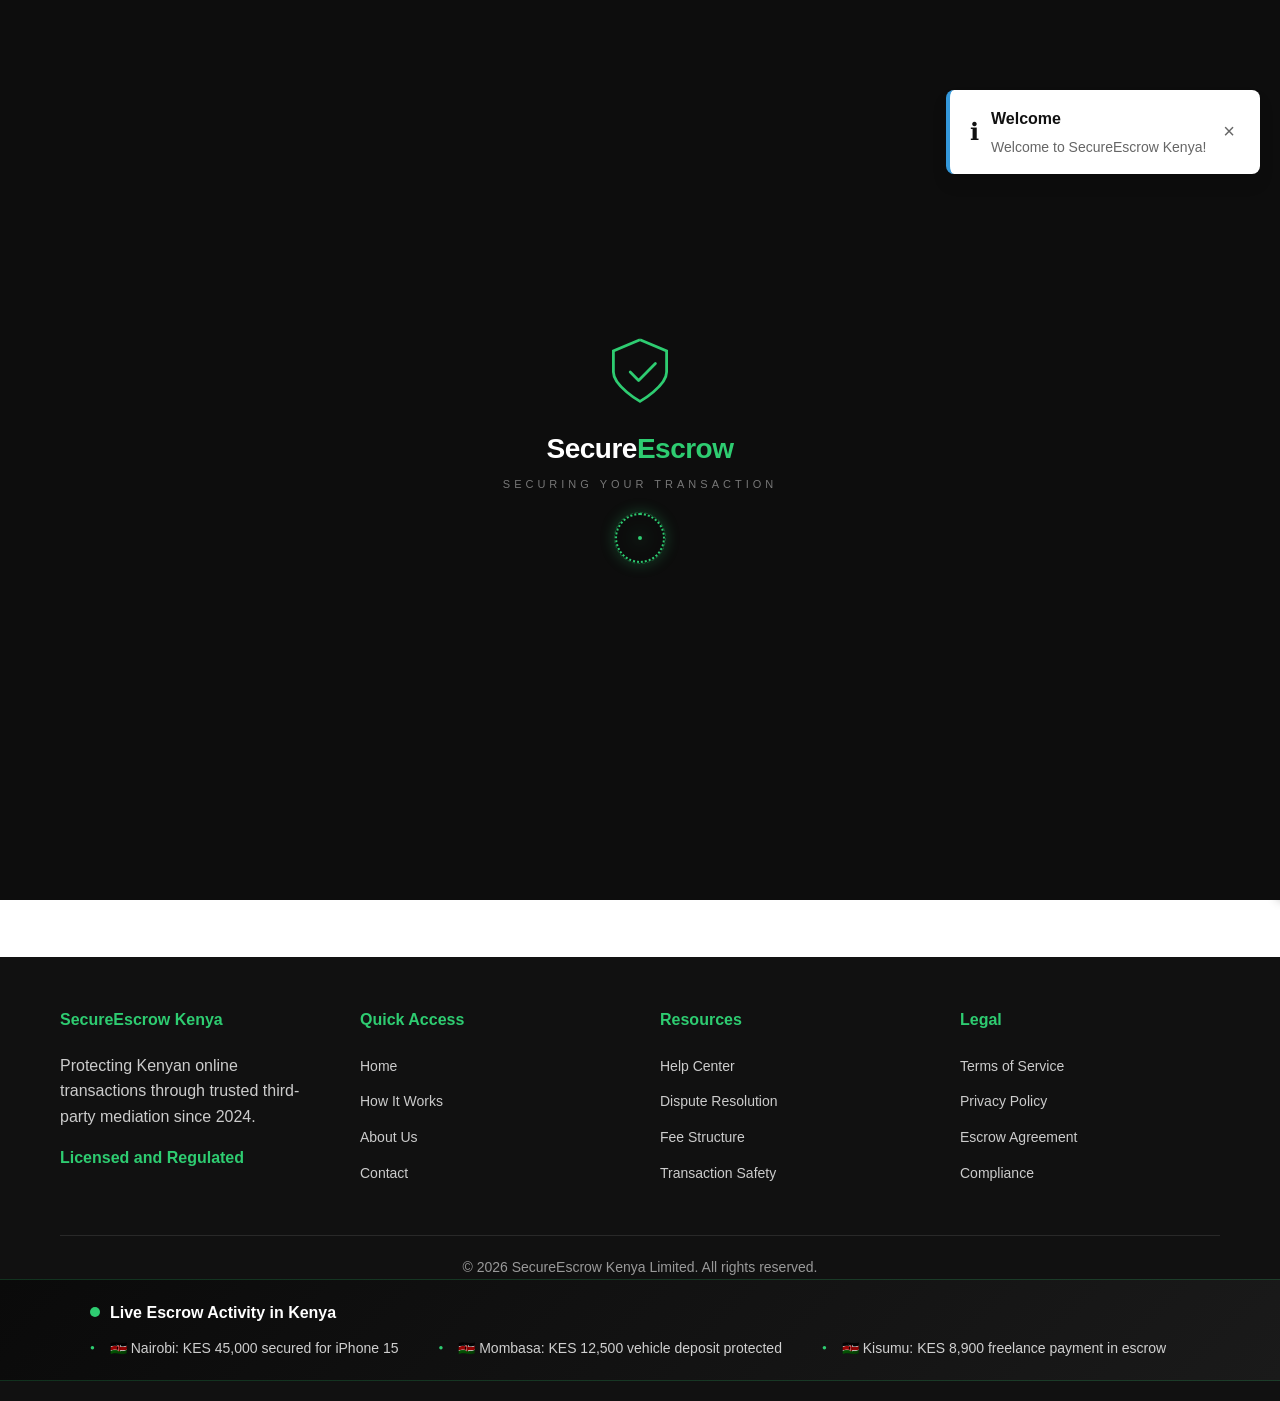
==== about.html @ 5fb1b60a "Add files via upload update the entire site" ====
<!DOCTYPE html>
<html lang="en">

<head>
    <meta charset="UTF-8">
    <meta name="viewport" content="width=device-width, initial-scale=1.0">
    <title>About Us - SecureEscrow Kenya</title>
    <link rel="stylesheet" href="style.css">
</head>



<body>





    <!-- Shield Loader with Glowing Dotted Circle -->
    <div class="page-loader" id="pageLoader">
        <div class="loader-content">
            <div class="loader-shield">
                <svg viewBox="0 0 50 50" xmlns="http://www.w3.org/2000/svg">
                    <path class="shield-outline" d="M25 2L6 10v15c0 10 19 21 19 21s19-11 19-21V10L25 2z" fill="none"
                        stroke="#2ecc71" stroke-width="2" />
                    <path class="shield-check" d="M18 25l6 6l12-12" fill="none" stroke="#2ecc71" stroke-width="2"
                        stroke-linecap="round" stroke-linejoin="round" />
                </svg>
            </div>
            <div class="loader-text">
                <span class="loader-brand">Secure<span>Escrow</span></span>
                <span class="loader-tagline">Securing Your Transaction</span>
            </div>
            <!-- Glowing Dotted Circle Spinner -->
            <div class="loader-dotted-spinner">
                <div class="dotted-circle"></div>
            </div>
        </div>
    </div>








    


    <div class="app-wrapper">


        <header class="site-header">
            <div class="header-container">
                <div class="header-brand">
                    <a href="index.html" class="brand-link">
                        <span class="brand-text">Secure<span class="brand-accent">Escrow</span> Kenya</span>
                    </a>
                </div>
        
                <!-- Mobile Menu Toggle (Hamburger/X) -->
                <div class="mobile-menu-toggle" id="menuToggle">
                    <span class="toggle-bar"></span>
                    <span class="toggle-bar"></span>
                    <span class="toggle-bar"></span>
                </div>
        
                <!-- Overlay Background -->
                <div class="sidebar-overlay" id="sidebarOverlay"></div>
        
                <!-- Mobile Sidebar -->
                <nav class="mobile-sidebar" id="mobileSidebar">
                    <ul class="sidebar-nav">
                        <li class="nav-item"><a href="index.html" class="nav-link">Home</a></li>
                        <li class="nav-item"><a href="how.html" class="nav-link">How It Works</a></li>
                        <li class="nav-item"><a href="about.html" class="nav-link">About Us</a></li>
                        <li class="nav-item"><a href="contact.html" class="nav-link">Contact</a></li>
                        <li class="nav-item nav-item-cta"><a href="index.html#start-escrow" class="nav-button">Start
                                Transaction</a></li>
                    </ul>
                </nav>
        
                <!-- Desktop Navigation -->
                <nav class="primary-nav">
                    <ul class="nav-list">
                        <li class="nav-item"><a href="index.html" class="nav-link">Home</a></li>
                        <li class="nav-item"><a href="how.html" class="nav-link">How It Works</a></li>
                        <li class="nav-item"><a href="about.html" class="nav-link">About Us</a></li>
                        <li class="nav-item"><a href="contact.html" class="nav-link">Contact</a></li>
                        <li class="nav-item nav-item-cta"><a href="index.html#start-escrow" class="nav-button">Start
                                Transaction</a></li>
                    </ul>
                </nav>
            </div>
        </header>







        <!-- Trust Indicators - Authentic Design -->
        <div class="trust-strip">
            <div class="container">
                <div class="trust-strip-inner">
                    <div class="trust-metric">
                        <div class="metric-icon">
                            <svg width="20" height="20" viewBox="0 0 24 24" fill="none" stroke="currentColor" stroke-width="2">
                                <rect x="3" y="11" width="18" height="11" rx="2" ry="2"></rect>
                                <path d="M7 11V7a5 5 0 0 1 10 0v4"></path>
                            </svg>
                        </div>
                        <div class="metric-text">
                            <span class="metric-main">Funds Held in Trust</span>
                            <span class="metric-sub">Integrated with M-PESA</span>
                        </div>
                    </div>
        
                    <div class="trust-divider"></div>
        
                    <div class="trust-metric">
                        <div class="metric-icon">
                            <svg width="20" height="20" viewBox="0 0 24 24" fill="none" stroke="currentColor" stroke-width="2">
                                <path d="M12 22s8-4 8-10V5l-8-3-8 3v7c0 6 8 10 8 10z"></path>
                            </svg>
                        </div>
                        <div class="metric-text">
                            <span class="metric-main">Buyer & Seller Protection</span>
                            <span class="metric-sub">Dispute Resolution Included</span>
                        </div>
                    </div>
        
                    <div class="trust-divider"></div>
        
                    <div class="trust-metric">
                        <div class="metric-icon">
                            <svg width="20" height="20" viewBox="0 0 24 24" fill="none" stroke="currentColor" stroke-width="2">
                                <circle cx="12" cy="12" r="10"></circle>
                                <polyline points="12 6 12 12 16 14"></polyline>
                            </svg>
                        </div>
                        <div class="metric-text">
                            <span class="metric-main">Release Within 24 Hours</span>
                            <span class="metric-sub">After Delivery Confirmation</span>
                        </div>
                    </div>
                </div>
            </div>
        </div>






 




       





 

  

        <!-- Main Content -->
        <main class="page-content">
            <section class="page-section">
                <div class="container">
                    <div class="about-grid">
                        <div class="about-content">
                            <h1 class="page-title">About SecureEscrow Kenya</h1>
                            <p class="about-intro">
                                Founded in 2024, SecureEscrow Kenya addresses the trust deficit in online
                                transactions across the country. We provide a neutral, regulated platform
                                that protects both buyers and sellers.
                            </p>

                            <h3 class="about-subheading">Our Purpose</h3>
                            <p class="about-text">
                                The growth of e-commerce and online classifieds in Kenya has created new
                                opportunities but also new risks. We exist to eliminate the uncertainty
                                in transactions between strangers, ensuring that funds are only released
                                when both parties fulfill their obligations.
                            </p>

                            <h3 class="about-subheading">Regulatory Compliance</h3>
                            <p class="about-text">
                                SecureEscrow Kenya operates in full compliance with Kenyan financial
                                regulations. All client funds are maintained in segregated trust accounts
                                with licensed commercial banks, completely separate from our operating accounts.
                            </p>

                            <div class="about-features">
                                <div class="feature-item">
                                    <h4>Licensed Operation</h4>
                                    <p>Registered and regulated under Kenyan commercial law</p>
                                </div>
                                <div class="feature-item">
                                    <h4>Bank Partnerships</h4>
                                    <p>Trust accounts held with major Kenyan financial institutions</p>
                                </div>
                                <div class="feature-item">
                                    <h4>M-PESA Integration</h4>
                                    <p>Official Safaricom partner for mobile money transactions</p>
                                </div>
                                <div class="feature-item">
                                    <h4>Continuous Support</h4>
                                    <p>Local customer service team available daily</p>
                                </div>
                            </div>
                        </div>

                        <div class="about-stats">
                            <div class="stat-card">
                                <div class="stat-value">15,000+</div>
                                <div class="stat-label">Protected Users</div>
                            </div>
                            <div class="stat-card">
                                <div class="stat-value">KES 50M+</div>
                                <div class="stat-label">Secured Volume</div>
                            </div>
                            <div class="stat-card">
                                <div class="stat-value">98%</div>
                                <div class="stat-label">Resolution Rate</div>
                            </div>
                            <div class="stat-card">
                                <div class="stat-value">24h</div>
                                <div class="stat-label">Average Release</div>
                            </div>
                        </div>
                    </div>
                </div>
            </section>
        </main>

        <!-- Footer -->
        <footer class="site-footer">
            <div class="footer-container">
                <div class="footer-grid">
                    <div class="footer-column">
                        <h4 class="footer-heading">SecureEscrow Kenya</h4>
                        <p class="footer-text">Protecting Kenyan online transactions through trusted third-party
                            mediation since 2024.</p>
                        <p class="footer-badge">Licensed and Regulated</p>
                    </div>

                    <div class="footer-column">
                        <h4 class="footer-heading">Quick Access</h4>
                        <ul class="footer-links">
                            <li><a href="index.html">Home</a></li>
                            <li><a href="how.html">How It Works</a></li>
                            <li><a href="about.html">About Us</a></li>
                            <li><a href="contact.html">Contact</a></li>
                        </ul>
                    </div>

                    <div class="footer-column">
                        <h4 class="footer-heading">Resources</h4>
                        <ul class="footer-links">
                            <li><a href="#">Help Center</a></li>
                            <li><a href="#">Dispute Resolution</a></li>
                            <li><a href="#">Fee Structure</a></li>
                            <li><a href="#">Transaction Safety</a></li>
                        </ul>
                    </div>



                    <div class="footer-column">
                          <h4 class="footer-heading">Legal</h4>
                          <ul class="footer-links">
                             <li><a href="terms-of-service.html">Terms of Service</a></li>
                             <li><a href="privacy-policy.html">Privacy Policy</a></li>
                             <li><a href="escrow-agreement.html">Escrow Agreement</a></li>
                             <li><a href="compliance.html">Compliance</a></li>
                         </ul>
                    </div>

   
                    
                </div>

                <div class="footer-bottom">
                    <p>&copy; 2026 SecureEscrow Kenya Limited. All rights reserved.</p>
                </div>
            </div>


            <!-- Live Activity Ticker -->
            <div class="live-activity">
                <div class="container">
                    <div class="activity-header">
                        <span class="pulse-dot"></span>
                        <span>Live Escrow Activity in Kenya</span>
                    </div>
                    <div class="ticker-wrapper">
                        <div class="ticker-content" id="activityTicker">
                            <span class="ticker-item">🇰🇪 Nairobi: KES 45,000 secured for iPhone 15</span>
                            <span class="ticker-item">🇰🇪 Mombasa: KES 12,500 vehicle deposit protected</span>
                            <span class="ticker-item">🇰🇪 Kisumu: KES 8,900 freelance payment in escrow</span>
                            <span class="ticker-item">🇰🇪 Nakuru: KES 185,000 land purchase secured</span>
                            <span class="ticker-item">🇰🇪 Eldoret: KES 32,000 laptop transaction protected</span>
                            <span class="ticker-item">🇰🇪 Nairobi: KES 45,000 secured for iPhone 15</span>
                            <span class="ticker-item">🇰🇪 Mombasa: KES 12,500 vehicle deposit protected</span>
                            <span class="ticker-item">🇰🇪 Kisumu: KES 8,900 freelance payment in escrow</span>
                            <span class="ticker-item">🇰🇪 Nakuru: KES 185,000 land purchase secured</span>
                            <span class="ticker-item">🇰🇪 Eldoret: KES 32,000 laptop transaction protected</span>
                        </div>
                    </div>
                </div>
            </div>


        </footer>
    </div>

    <script src="script.js"></script>

</body>

</html>
---- style.css ----
/* ===== RESET AND BASE STYLES ===== */
* {
    margin: 0;
    padding: 0;
    box-sizing: border-box;
}

:root {
    --color-primary: #2ecc71;
    --color-primary-dark: #27ae60;
    --color-black: #111111;
    --color-gray-dark: #333333;
    --color-gray: #666666;
    --color-gray-light: #f5f5f5;
    --color-white: #ffffff;
    --color-border: #e0e0e0;
    --shadow-sm: 0 2px 4px rgba(0, 0, 0, 0.05);
    --shadow-md: 0 4px 6px rgba(0, 0, 0, 0.07);
    --shadow-lg: 0 10px 15px rgba(0, 0, 0, 0.1);
    --font-primary: -apple-system, BlinkMacSystemFont, 'Segoe UI', Roboto, 'Helvetica Neue', Arial, sans-serif;
}

body {
    font-family: var(--font-primary);
    color: var(--color-black);
    line-height: 1.6;
    background: var(--color-white);
}

.app-wrapper {
    min-height: 100vh;
    display: flex;
    flex-direction: column;
}

.container {
    max-width: 1200px;
    margin: 0 auto;
    padding: 0 20px;
}

/* ===== HEADER NAVIGATION ===== */
.site-header {
    background: var(--color-black);
    color: var(--color-white);
    position: sticky;
    top: 0;
    z-index: 100;
    box-shadow: var(--shadow-md);
}

.header-container {
    max-width: 1200px;
    margin: 0 auto;
    padding: 0 20px;
    display: flex;
    justify-content: space-between;
    align-items: center;
    min-height: 70px;
}

.brand-link {
    display: flex;
    align-items: center;
    gap: 8px;
    text-decoration: none;
    color: var(--color-white);
}

.brand-text {
    font-size: 24px;
    font-weight: 600;
    letter-spacing: -0.5px;
}

.brand-accent {
    color: var(--color-primary);
}







/* ===== MOBILE SIDEBAR NAVIGATION ===== */
.mobile-menu-toggle {
    display: none;
    flex-direction: column;
    justify-content: space-around;
    width: 30px;
    height: 24px;
    cursor: pointer;
    z-index: 1001;
    position: relative;
}

.toggle-bar {
    display: block;
    width: 100%;
    height: 2px;
    background: #ffffff;
    transition: all 0.3s ease;
}

/* Transform hamburger to X when sidebar is open */
body.sidebar-open .mobile-menu-toggle .toggle-bar:nth-child(1) {
    transform: rotate(45deg) translate(5px, 6px);
}

body.sidebar-open .mobile-menu-toggle .toggle-bar:nth-child(2) {
    opacity: 0;
}

body.sidebar-open .mobile-menu-toggle .toggle-bar:nth-child(3) {
    transform: rotate(-45deg) translate(5px, -6px);
}

.sidebar-overlay {
    position: fixed;
    top: 0;
    left: 0;
    width: 100%;
    height: 100%;
    background: rgba(0, 0, 0, 0.5);
    z-index: 998;
    opacity: 0;
    visibility: hidden;
    transition: all 0.3s ease;
}

.sidebar-overlay.active {
    opacity: 1;
    visibility: visible;
}

.mobile-sidebar {
    position: fixed;
    top: 0;
    right: -280px;
    width: 280px;
    height: 100vh;
    background: #111111;
    z-index: 999;
    transition: right 0.3s ease;
    box-shadow: -2px 0 10px rgba(0, 0, 0, 0.3);
    overflow-y: auto;
}

.mobile-sidebar.active {
    right: 0;
}

/* NO X inside sidebar - removed sidebar-header completely */
.sidebar-nav {
    list-style: none;
    padding: 60px 0 20px;
    margin: 0;
}

.sidebar-nav .nav-item {
    width: 100%;
}

.sidebar-nav .nav-link {
    display: block;
    padding: 16px 24px;
    color: #ffffff;
    text-decoration: none;
    border-bottom: 1px solid rgba(255, 255, 255, 0.05);
    font-size: 16px;
}

.sidebar-nav .nav-link:hover {
    background: rgba(46, 204, 113, 0.1);
}

.sidebar-nav .nav-link.active {
    background: #2ecc71;
    color: #111111;
}

.sidebar-nav .nav-item-cta {
    margin-top: 20px;
    padding: 0 16px;
}

.sidebar-nav .nav-button {
    display: block;
    text-align: center;
    width: 100%;
    background: #2ecc71;
    color: #111111;
    padding: 14px 24px;
    border-radius: 6px;
    text-decoration: none;
    font-weight: 600;
}

/* Desktop Navigation */
.primary-nav {
    display: flex;
}

.nav-list {
    display: flex;
    list-style: none;
    gap: 8px;
    align-items: center;
}

.nav-link {
    color: #ffffff;
    text-decoration: none;
    padding: 10px 16px;
    font-weight: 500;
    transition: all 0.2s ease;
    border-radius: 6px;
    font-size: 15px;
}

.nav-link:hover {
    background: rgba(46, 204, 113, 0.15);
}

.nav-link.active {
    background: #2ecc71;
    color: #111111;
    font-weight: 600;
}

.nav-button {
    background: #2ecc71;
    color: #111111;
    text-decoration: none;
    padding: 12px 24px;
    border-radius: 6px;
    font-weight: 600;
    font-size: 15px;
    transition: all 0.2s ease;
    display: inline-block;
}

.nav-button:hover {
    background: #27ae60;
    transform: translateY(-1px);
}

@media (max-width: 768px) {
    .mobile-menu-toggle {
        display: flex;
    }

    .primary-nav {
        display: none;
    }
}





/* ===== PAGE CONTENT ===== */
.page-content {
    flex: 1;
}

/* ===== HERO SECTION ===== */
.hero-section {
    background: linear-gradient(135deg, var(--color-black) 0%, #1a1a1a 100%);
    color: var(--color-white);
    padding: 60px 0;
    position: relative;
    overflow: hidden;
}

.hero-section::before {
    content: '';
    position: absolute;
    top: 0;
    right: 0;
    width: 50%;
    height: 100%;
    background: radial-gradient(circle at center, rgba(46, 204, 113, 0.08) 0%, transparent 70%);
}

.hero-grid {
    display: grid;
    grid-template-columns: 1fr 1fr;
    gap: 50px;
    align-items: center;
    position: relative;
    z-index: 1;
}

.hero-title {
    font-size: 44px;
    line-height: 1.2;
    margin-bottom: 20px;
    font-weight: 700;
}

.hero-highlight {
    color: var(--color-primary);
    display: block;
}

.hero-description {
    font-size: 18px;
    opacity: 0.9;
    margin-bottom: 30px;
    max-width: 500px;
}

.hero-actions {
    display: flex;
    gap: 15px;
    margin-bottom: 40px;
}

.hero-metrics {
    display: flex;
    gap: 40px;
}

.metric-item {
    display: flex;
    flex-direction: column;
}

.metric-value {
    font-size: 28px;
    font-weight: 700;
    color: var(--color-primary);
}

.metric-label {
    font-size: 14px;
    opacity: 0.8;
}

/* ===== BUTTONS ===== */
.btn {
    padding: 14px 28px;
    border-radius: 6px;
    font-weight: 600;
    font-size: 16px;
    text-decoration: none;
    display: inline-block;
    transition: all 0.2s ease;
    border: none;
    cursor: pointer;
    text-align: center;
}

.btn-primary {
    background: var(--color-primary);
    color: var(--color-black);
}

.btn-primary:hover {
    background: var(--color-primary-dark);
    transform: translateY(-1px);
    box-shadow: 0 6px 12px rgba(46, 204, 113, 0.2);
}

.btn-outline {
    background: transparent;
    color: var(--color-white);
    border: 2px solid var(--color-primary);
}

.btn-outline:hover {
    background: var(--color-primary);
    color: var(--color-black);
}

.btn-large {
    padding: 16px 32px;
    font-size: 16px;
}

.btn-full {
    width: 100%;
}

/* ===== FORMS ===== */
.escrow-form-card {
    background: var(--color-white);
    border-radius: 12px;
    padding: 30px;
    box-shadow: var(--shadow-lg);
    border: 1px solid var(--color-border);
}

.form-title {
    color: var(--color-black);
    margin-bottom: 24px;
    font-size: 22px;
    font-weight: 600;
}

.escrow-form,
.contact-form {
    display: flex;
    flex-direction: column;
    gap: 18px;
}

.form-field {
    display: flex;
    flex-direction: column;
    gap: 6px;
}

.form-label {
    font-weight: 600;
    color: var(--color-gray-dark);
    font-size: 14px;
}

.form-input,
.form-select,
.form-textarea {
    padding: 12px 14px;
    border: 2px solid var(--color-border);
    border-radius: 6px;
    font-size: 15px;
    transition: border-color 0.2s;
    font-family: var(--font-primary);
}

.form-input:focus,
.form-select:focus,
.form-textarea:focus {
    outline: none;
    border-color: var(--color-primary);
}

.form-row {
    display: grid;
    grid-template-columns: 1fr 1fr;
    gap: 15px;
}

.fee-display {
    background: var(--color-gray-light);
    padding: 18px;
    border-radius: 8px;
    margin: 10px 0;
}

.fee-row {
    display: flex;
    justify-content: space-between;
    padding: 6px 0;
    color: var(--color-gray-dark);
}

.fee-total {
    font-weight: 700;
    color: var(--color-black);
    border-top: 2px solid var(--color-border);
    margin-top: 8px;
    padding-top: 12px;
    font-size: 18px;
}

.form-disclaimer,
.form-note {
    text-align: center;
    font-size: 13px;
    color: var(--color-gray);
    margin-top: 10px;
}

/* ===== TRUST SECTION ===== */
.trust-section {
    padding: 80px 0;
    background: var(--color-gray-light);
}

.section-header {
    text-align: center;
    margin-bottom: 50px;
}

.section-title {
    font-size: 36px;
    color: var(--color-black);
    margin-bottom: 15px;
    font-weight: 700;
}

.section-subtitle {
    font-size: 18px;
    color: var(--color-gray);
}

.trust-grid {
    display: grid;
    grid-template-columns: repeat(auto-fit, minmax(250px, 1fr));
    gap: 30px;
}

.trust-card {
    background: var(--color-white);
    padding: 30px;
    border-radius: 10px;
    border: 1px solid var(--color-border);
    transition: transform 0.2s, box-shadow 0.2s;
}

.trust-card:hover {
    transform: translateY(-3px);
    box-shadow: var(--shadow-md);
    border-color: var(--color-primary);
}

.trust-icon {
    margin-bottom: 20px;
}

.trust-title {
    color: var(--color-black);
    margin-bottom: 12px;
    font-size: 20px;
}

.trust-description {
    color: var(--color-gray);
    line-height: 1.6;
}

/* ===== PAGE SECTIONS ===== */
.page-section {
    padding: 60px 0;
}

.page-title {
    font-size: 40px;
    color: var(--color-black);
    margin-bottom: 15px;
    font-weight: 700;
}

.page-subtitle {
    font-size: 18px;
    color: var(--color-gray);
    max-width: 600px;
    margin: 0 auto;
}

/* ===== PROCESS FLOW ===== */
.process-flow {
    max-width: 800px;
    margin: 50px auto 0;
}

.process-step {
    display: flex;
    gap: 30px;
    margin-bottom: 40px;
}

.step-marker {
    width: 60px;
    height: 60px;
    background: var(--color-primary);
    color: var(--color-black);
    border-radius: 50%;
    display: flex;
    align-items: center;
    justify-content: center;
    font-size: 22px;
    font-weight: 700;
    flex-shrink: 0;
}

.step-title {
    color: var(--color-black);
    margin-bottom: 10px;
    font-size: 22px;
}

.step-description {
    color: var(--color-gray);
    margin-bottom: 15px;
}

.step-details {
    list-style: none;
}

.step-details li {
    color: var(--color-gray-dark);
    padding: 5px 0;
    padding-left: 20px;
    position: relative;
}

.step-details li::before {
    content: '';
    position: absolute;
    left: 0;
    top: 12px;
    width: 6px;
    height: 6px;
    background: var(--color-primary);
    border-radius: 50%;
}

.process-cta {
    text-align: center;
    margin-top: 50px;
    padding: 40px;
    background: var(--color-gray-light);
    border-radius: 10px;
}

.cta-title {
    font-size: 24px;
    color: var(--color-black);
    margin-bottom: 10px;
}

.cta-description {
    color: var(--color-gray);
    margin-bottom: 25px;
}

/* ===== ABOUT PAGE ===== */
.about-grid {
    display: grid;
    grid-template-columns: 1.5fr 1fr;
    gap: 50px;
}

.about-intro {
    font-size: 18px;
    color: var(--color-gray-dark);
    margin-bottom: 30px;
}

.about-subheading {
    color: var(--color-black);
    margin: 25px 0 15px;
    font-size: 20px;
}

.about-text {
    color: var(--color-gray);
    margin-bottom: 15px;
}

.about-features {
    display: grid;
    grid-template-columns: 1fr 1fr;
    gap: 20px;
    margin-top: 30px;
}

.feature-item h4 {
    color: var(--color-black);
    margin-bottom: 5px;
}

.feature-item p {
    color: var(--color-gray);
    font-size: 14px;
}

.about-stats {
    display: grid;
    grid-template-columns: 1fr 1fr;
    gap: 20px;
}

.stat-card {
    background: var(--color-gray-light);
    padding: 30px;
    border-radius: 10px;
    text-align: center;
}

.stat-value {
    font-size: 36px;
    font-weight: 700;
    color: var(--color-primary);
    margin-bottom: 5px;
}

.stat-label {
    color: var(--color-gray-dark);
    font-weight: 500;
}

/* ===== CONTACT PAGE ===== */
.contact-grid {
    display: grid;
    grid-template-columns: 1fr 1.2fr;
    gap: 50px;
}

.contact-info-panel {
    background: var(--color-black);
    color: var(--color-white);
    padding: 40px;
    border-radius: 12px;
}

.contact-heading {
    color: var(--color-primary);
    margin-bottom: 30px;
    font-size: 22px;
}

.contact-method {
    margin-bottom: 30px;
}

.method-title {
    color: var(--color-primary);
    margin-bottom: 8px;
    font-size: 16px;
}

.method-detail {
    opacity: 0.9;
    line-height: 1.8;
}

.contact-form-panel {
    background: var(--color-white);
    padding: 40px;
    border-radius: 12px;
    border: 1px solid var(--color-border);
    box-shadow: var(--shadow-sm);
}

.form-heading {
    color: var(--color-black);
    margin-bottom: 25px;
    font-size: 22px;
}

/* ===== FOOTER ===== */
.site-footer {
    background: var(--color-black);
    color: var(--color-white);
    padding: 50px 0 20px;
    margin-top: auto;
}

.footer-container {
    max-width: 1200px;
    margin: 0 auto;
    padding: 0 20px;
}

.footer-grid {
    display: grid;
    grid-template-columns: repeat(auto-fit, minmax(220px, 1fr));
    gap: 40px;
    margin-bottom: 40px;
}

.footer-heading {
    color: var(--color-primary);
    margin-bottom: 20px;
    font-size: 16px;
    font-weight: 600;
}

.footer-text {
    color: #ccc;
    line-height: 1.6;
    margin-bottom: 15px;
}

.footer-badge {
    color: var(--color-primary);
    font-weight: 600;
}

.footer-links {
    list-style: none;
}

.footer-links li {
    margin-bottom: 10px;
}

.footer-links a {
    color: #ccc;
    text-decoration: none;
    transition: color 0.2s;
    font-size: 14px;
}

.footer-links a:hover {
    color: var(--color-primary);
}

.footer-bottom {
    text-align: center;
    padding-top: 20px;
    border-top: 1px solid rgba(255, 255, 255, 0.1);
    color: #999;
    font-size: 14px;
}



/* ===== DESKTOP NAVIGATION ===== */
.primary-nav {
    display: flex;
}

.nav-list {
    display: flex;
    list-style: none;
    gap: 8px;
    align-items: center;
}

.nav-link {
    color: #ffffff;
    text-decoration: none;
    padding: 10px 16px;
    font-weight: 500;
    transition: all 0.2s ease;
    border-radius: 6px;
    font-size: 15px;
}

.nav-link:hover {
    background: rgba(46, 204, 113, 0.15);
}

.nav-link.active {
    background: #2ecc71;
    color: #111111;
    font-weight: 600;
}

.nav-button {
    background: #2ecc71;
    color: #111111;
    text-decoration: none;
    padding: 12px 24px;
    border-radius: 6px;
    font-weight: 600;
    font-size: 15px;
    transition: all 0.2s ease;
    display: inline-block;
}

.nav-button:hover {
    background: #27ae60;
    transform: translateY(-1px);
}




/* ===== MOBILE SIDEBAR NAVIGATION ===== */
.mobile-menu-toggle {
    display: none;
    flex-direction: column;
    justify-content: space-around;
    width: 30px;
    height: 24px;
    cursor: pointer;
    z-index: 1001;
    position: relative;
}

.toggle-bar {
    display: block;
    width: 100%;
    height: 2px;
    background: #ffffff;
    transition: all 0.3s ease;
}

/* NO TRANSFORM - Keep as three lines always */

.sidebar-overlay {
    position: fixed;
    top: 0;
    left: 0;
    width: 100%;
    height: 100%;
    background: rgba(0, 0, 0, 0.5);
    z-index: 998;
    opacity: 0;
    visibility: hidden;
    transition: all 0.3s ease;
}

.sidebar-overlay.active {
    opacity: 1;
    visibility: visible;
}

.mobile-sidebar {
    position: fixed;
    top: 0;
    right: -280px;
    width: 280px;
    height: 100vh;
    background: #111111;
    z-index: 999;
    transition: right 0.3s ease;
    box-shadow: -2px 0 10px rgba(0, 0, 0, 0.3);
    overflow-y: auto;
}

.mobile-sidebar.active {
    right: 0;
}

.sidebar-header {
    display: flex;
    justify-content: space-between;
    align-items: center;
    padding: 20px;
    border-bottom: 1px solid rgba(255, 255, 255, 0.1);
}

.sidebar-title {
    color: #ffffff;
    font-size: 18px;
    font-weight: 600;
}

.sidebar-close {
    color: #ffffff;
    font-size: 32px;
    cursor: pointer;
    width: 44px;
    height: 44px;
    display: flex;
    align-items: center;
    justify-content: center;
    border-radius: 50%;
    transition: background 0.2s;
    line-height: 1;
    user-select: none;
    z-index: 1002;
}

.sidebar-close:hover {
    background: rgba(255, 255, 255, 0.1);
}

.sidebar-nav {
    list-style: none;
    padding: 20px 0;
    margin: 0;
}

.sidebar-nav .nav-item {
    width: 100%;
}

.sidebar-nav .nav-link {
    display: block;
    padding: 16px 24px;
    color: #ffffff;
    text-decoration: none;
    border-bottom: 1px solid rgba(255, 255, 255, 0.05);
    font-size: 16px;
}

.sidebar-nav .nav-link:hover {
    background: rgba(46, 204, 113, 0.1);
}

.sidebar-nav .nav-link.active {
    background: #2ecc71;
    color: #111111;
}

.sidebar-nav .nav-item-cta {
    margin-top: 20px;
    padding: 0 16px;
}

.sidebar-nav .nav-button {
    display: block;
    text-align: center;
    width: 100%;
    background: #2ecc71;
    color: #111111;
    padding: 14px 24px;
    border-radius: 6px;
    text-decoration: none;
    font-weight: 600;
}

/* Desktop Navigation */
.primary-nav {
    display: flex;
}

.nav-list {
    display: flex;
    list-style: none;
    gap: 8px;
    align-items: center;
}

.nav-link {
    color: #ffffff;
    text-decoration: none;
    padding: 10px 16px;
    font-weight: 500;
    transition: all 0.2s ease;
    border-radius: 6px;
    font-size: 15px;
}

.nav-link:hover {
    background: rgba(46, 204, 113, 0.15);
}

.nav-link.active {
    background: #2ecc71;
    color: #111111;
    font-weight: 600;
}

.nav-button {
    background: #2ecc71;
    color: #111111;
    text-decoration: none;
    padding: 12px 24px;
    border-radius: 6px;
    font-weight: 600;
    font-size: 15px;
    transition: all 0.2s ease;
    display: inline-block;
}

.nav-button:hover {
    background: #27ae60;
    transform: translateY(-1px);
}






@media (max-width: 768px) {
    .mobile-menu-toggle {
        display: flex;
    }

    .primary-nav {
        display: none;
    }
}
















    
        .legal-content {
            max-width: 900px;
            margin: 0 auto;
            padding: 40px 20px;
        }

        .legal-content h2 {
            color: var(--color-black);
            margin: 30px 0 15px;
            font-size: 24px;
        }

        .legal-content h3 {
            color: var(--color-gray-dark);
            margin: 20px 0 10px;
            font-size: 18px;
        }

        .legal-content p {
            color: var(--color-gray);
            margin-bottom: 15px;
            line-height: 1.8;
        }

        .legal-content ul {
            margin: 15px 0 15px 30px;
            color: var(--color-gray);
        }

        .legal-content li {
            margin-bottom: 8px;
        }

        .last-updated {
            color: var(--color-gray);
            font-style: italic;
            margin-bottom: 30px;
        }

        .compliance-badge {
            display: inline-block;
            background: var(--color-primary);
            color: var(--color-black);
            padding: 4px 12px;
            border-radius: 20px;
            font-size: 12px;
            font-weight: 600;
            margin-right: 10px;
        }







                /* ===== JAVASCRIPT ENHANCEMENT STYLES ===== */
        
                /* Animations */
                @keyframes fadeIn {
                    from {
                        opacity: 0;
                        transform: translateY(20px);
                    }
        
                    to {
                        opacity: 1;
                        transform: translateY(0);
                    }
                }
        
                @keyframes slideIn {
                    from {
                        opacity: 0;
                        transform: translateX(-30px);
                    }
        
                    to {
                        opacity: 1;
                        transform: translateX(0);
                    }
                }
        
                @keyframes pulse {
                    0% {
                        transform: scale(1);
                    }
        
                    50% {
                        transform: scale(1.05);
                    }
        
                    100% {
                        transform: scale(1);
                    }
                }
        
                @keyframes shimmer {
                    0% {
                        background-position: -1000px 0;
                    }
        
                    100% {
                        background-position: 1000px 0;
                    }
                }
        
                /* Fade-in animation for sections */
                .animate-fade-in {
                    animation: fadeIn 0.6s ease-out forwards;
                }
        
                .animate-slide-in {
                    animation: slideIn 0.5s ease-out forwards;
                }
        
                /* Staggered animations for grid items */
                .trust-card,
                .stat-card,
                .feature-item {
                    opacity: 0;
                    animation: fadeIn 0.5s ease-out forwards;
                }
        
                .trust-card:nth-child(1) {
                    animation-delay: 0.1s;
                }
        
                .trust-card:nth-child(2) {
                    animation-delay: 0.2s;
                }
        
                .trust-card:nth-child(3) {
                    animation-delay: 0.3s;
                }
        
                .trust-card:nth-child(4) {
                    animation-delay: 0.4s;
                }
        
                /* Form validation styles */
                .form-input.error,
                .form-select.error,
                .form-textarea.error {
                    border-color: #e74c3c !important;
                    background-color: rgba(231, 76, 60, 0.05);
                }
        
                .form-input.success,
                .form-select.success,
                .form-textarea.success {
                    border-color: var(--color-primary) !important;
                    background-color: rgba(46, 204, 113, 0.05);
                }
        
                .error-message {
                    color: #e74c3c;
                    font-size: 12px;
                    margin-top: 4px;
                    display: block;
                }
        
                .success-message {
                    color: var(--color-primary);
                    font-size: 12px;
                    margin-top: 4px;
                    display: block;
                }
        
                /* Loading spinner */
                .spinner {
                    display: inline-block;
                    width: 20px;
                    height: 20px;
                    border: 3px solid rgba(255, 255, 255, 0.3);
                    border-radius: 50%;
                    border-top-color: var(--color-white);
                    animation: spin 0.8s linear infinite;
                }
        
                @keyframes spin {
                    to {
                        transform: rotate(360deg);
                    }
                }
        
                .spinner-dark {
                    border-color: rgba(0, 0, 0, 0.1);
                    border-top-color: var(--color-primary);
                }
        
                /* Toast notifications */
                .toast-container {
                    position: fixed;
                    top: 90px;
                    right: 20px;
                    z-index: 9999;
                }
        
                .toast {
                    background: var(--color-white);
                    color: var(--color-black);
                    padding: 16px 20px;
                    border-radius: 8px;
                    box-shadow: var(--shadow-lg);
                    margin-bottom: 10px;
                    display: flex;
                    align-items: center;
                    gap: 12px;
                    min-width: 300px;
                    max-width: 400px;
                    animation: slideIn 0.3s ease-out;
                    border-left: 4px solid var(--color-primary);
                }
        
                .toast.success {
                    border-left-color: var(--color-primary);
                }
        
                .toast.error {
                    border-left-color: #e74c3c;
                }
        
                .toast.warning {
                    border-left-color: #f39c12;
                }
        
                .toast.info {
                    border-left-color: #3498db;
                }
        
                .toast-icon {
                    font-size: 24px;
                }
        
                .toast-content {
                    flex: 1;
                }
        
                .toast-title {
                    font-weight: 600;
                    margin-bottom: 4px;
                }
        
                .toast-message {
                    font-size: 14px;
                    color: var(--color-gray);
                }
        
                .toast-close {
                    background: none;
                    border: none;
                    font-size: 20px;
                    cursor: pointer;
                    color: var(--color-gray);
                    padding: 0 5px;
                }
        
                /* Modal styles */
                .modal-overlay {
                    position: fixed;
                    top: 0;
                    left: 0;
                    right: 0;
                    bottom: 0;
                    background: rgba(0, 0, 0, 0.7);
                    display: flex;
                    align-items: center;
                    justify-content: center;
                    z-index: 1000;
                    opacity: 0;
                    visibility: hidden;
                    transition: all 0.3s ease;
                }
        
                .modal-overlay.active {
                    opacity: 1;
                    visibility: visible;
                }
        
                .modal {
                    background: var(--color-white);
                    border-radius: 12px;
                    padding: 30px;
                    max-width: 500px;
                    width: 90%;
                    max-height: 90vh;
                    overflow-y: auto;
                    transform: scale(0.9);
                    transition: transform 0.3s ease;
                }
        
                .modal-overlay.active .modal {
                    transform: scale(1);
                }
        
                .modal-header {
                    display: flex;
                    justify-content: space-between;
                    align-items: center;
                    margin-bottom: 20px;
                }
        
                .modal-title {
                    font-size: 24px;
                    font-weight: 600;
                    color: var(--color-black);
                }
        
                .modal-close {
                    background: none;
                    border: none;
                    font-size: 28px;
                    cursor: pointer;
                    color: var(--color-gray);
                    padding: 0;
                    width: 30px;
                    height: 30px;
                    display: flex;
                    align-items: center;
                    justify-content: center;
                    border-radius: 50%;
                    transition: background 0.2s;
                }
        
                .modal-close:hover {
                    background: var(--color-gray-light);
                }
        
                .modal-body {
                    margin-bottom: 20px;
                }
        
                .modal-footer {
                    display: flex;
                    justify-content: flex-end;
                    gap: 10px;
                }
        
                /* Skeleton loading */
                .skeleton {
                    background: linear-gradient(90deg, var(--color-gray-light) 25%, #e8e8e8 50%, var(--color-gray-light) 75%);
                    background-size: 1000px 100%;
                    animation: shimmer 2s infinite;
                    border-radius: 4px;
                }
        
                .skeleton-text {
                    height: 16px;
                    margin-bottom: 10px;
                    border-radius: 4px;
                }
        
                .skeleton-title {
                    height: 24px;
                    width: 60%;
                    margin-bottom: 15px;
                }
        
                .skeleton-card {
                    height: 200px;
                    border-radius: 8px;
                }
        
                /* Tooltip */
                .tooltip {
                    position: relative;
                    display: inline-block;
                }
        
                .tooltip .tooltip-text {
                    visibility: hidden;
                    background: var(--color-black);
                    color: var(--color-white);
                    text-align: center;
                    padding: 8px 12px;
                    border-radius: 6px;
                    position: absolute;
                    z-index: 1;
                    bottom: 125%;
                    left: 50%;
                    transform: translateX(-50%);
                    white-space: nowrap;
                    font-size: 13px;
                    opacity: 0;
                    transition: opacity 0.3s;
                }
        
                .tooltip .tooltip-text::after {
                    content: '';
                    position: absolute;
                    top: 100%;
                    left: 50%;
                    margin-left: -5px;
                    border-width: 5px;
                    border-style: solid;
                    border-color: var(--color-black) transparent transparent transparent;
                }
        
                .tooltip:hover .tooltip-text {
                    visibility: visible;
                    opacity: 1;
                }
        
                /* Progress bar */
                .progress-bar-container {
                    width: 100%;
                    height: 8px;
                    background: var(--color-gray-light);
                    border-radius: 4px;
                    overflow: hidden;
                    margin: 15px 0;
                }
        
                .progress-bar {
                    height: 100%;
                    background: var(--color-primary);
                    border-radius: 4px;
                    width: 0%;
                    transition: width 0.3s ease;
                }
        
                /* Badge */
                .badge {
                    display: inline-block;
                    padding: 4px 10px;
                    border-radius: 20px;
                    font-size: 12px;
                    font-weight: 600;
                    text-transform: uppercase;
                }
        
                .badge-success {
                    background: rgba(46, 204, 113, 0.2);
                    color: var(--color-primary-dark);
                }
        
                .badge-warning {
                    background: rgba(243, 156, 18, 0.2);
                    color: #e67e22;
                }
        
                .badge-danger {
                    background: rgba(231, 76, 60, 0.2);
                    color: #c0392b;
                }
        
                .badge-info {
                    background: rgba(52, 152, 219, 0.2);
                    color: #2980b9;
                }
        
                /* Back to top button */
                .back-to-top {
                    position: fixed;
                    bottom: 30px;
                    right: 30px;
                    width: 50px;
                    height: 50px;
                    background: var(--color-primary);
                    color: var(--color-black);
                    border: none;
                    border-radius: 50%;
                    cursor: pointer;
                    display: flex;
                    align-items: center;
                    justify-content: center;
                    font-size: 24px;
                    font-weight: bold;
                    box-shadow: var(--shadow-md);
                    opacity: 0;
                    visibility: hidden;
                    transition: all 0.3s ease;
                    z-index: 99;
                }
        
                .back-to-top.visible {
                    opacity: 1;
                    visibility: visible;
                }
        
                .back-to-top:hover {
                    background: var(--color-primary-dark);
                    transform: translateY(-3px);
                    box-shadow: var(--shadow-lg);
                }
        
                /* Enhanced mobile menu */
                @media (max-width: 768px) {
                    .primary-nav {
                        transition: all 0.3s ease;
                    }
        
                    .toast-container {
                        top: 80px;
                        right: 10px;
                        left: 10px;
                    }
        
                    .toast {
                        min-width: auto;
                        max-width: 100%;
                    }
        
                    .back-to-top {
                        bottom: 20px;
                        right: 20px;
                    }
                }







 /* ===== WHATSAPP FLOATING BUTTON ===== */
 .whatsapp-float {
     position: fixed;
     bottom: 100px;
     right: 30px;
     width: 60px;
     height: 60px;
     background: #25D366;
     color: white;
     border-radius: 50%;
     display: flex;
     align-items: center;
     justify-content: center;
     box-shadow: 0 4px 15px rgba(37, 211, 102, 0.4);
     cursor: pointer;
     z-index: 998;
     transition: all 0.3s ease;
     text-decoration: none;
     border: none;
     animation: pulse-whatsapp 2s infinite;
 }

 .whatsapp-float:hover {
     transform: scale(1.1);
     box-shadow: 0 6px 20px rgba(37, 211, 102, 0.6);
     background: #20b859;
 }

 .whatsapp-float svg {
     width: 35px;
     height: 35px;
     fill: white;
 }

 /* WhatsApp Tooltip */
 .whatsapp-tooltip {
     position: fixed;
     bottom: 170px;
     right: 40px;
     background: var(--color-black);
     color: var(--color-white);
     padding: 10px 18px;
     border-radius: 30px;
     font-size: 14px;
     font-weight: 500;
     z-index: 997;
     opacity: 0;
     visibility: hidden;
     transition: all 0.3s ease;
     box-shadow: var(--shadow-md);
     white-space: nowrap;
 }

 .whatsapp-tooltip::after {
     content: '';
     position: absolute;
     bottom: -8px;
     right: 25px;
     width: 0;
     height: 0;
     border-left: 8px solid transparent;
     border-right: 8px solid transparent;
     border-top: 8px solid var(--color-black);
 }

 .whatsapp-tooltip.visible {
     opacity: 1;
     visibility: visible;
 }

 /* WhatsApp pulse animation */
 @keyframes pulse-whatsapp {
     0% {
         box-shadow: 0 4px 15px rgba(37, 211, 102, 0.4);
     }

     50% {
         box-shadow: 0 4px 25px rgba(37, 211, 102, 0.7);
     }

     100% {
         box-shadow: 0 4px 15px rgba(37, 211, 102, 0.4);
     }
 }

 /* Mobile adjustments */
 @media (max-width: 768px) {
     .whatsapp-float {
         bottom: 80px;
         right: 20px;
         width: 55px;
         height: 55px;
     }

     .whatsapp-float svg {
         width: 30px;
         height: 30px;
     }

     .whatsapp-tooltip {
         bottom: 145px;
         right: 30px;
         font-size: 12px;
         padding: 8px 14px;
     }
 }

 /* Adjust when back-to-top button is visible */
 .whatsapp-float.with-back-to-top {
     bottom: 170px;
 }

 @media (max-width: 768px) {
     .whatsapp-float.with-back-to-top {
         bottom: 150px;
     }
 }










 /* ===== TRUST STRIP - AUTHENTIC DESIGN ===== */
 .trust-strip {
     background: #1a1a1a;
     border-bottom: 1px solid #2a2a2a;
     padding: 0;
 }

 .trust-strip-inner {
     display: flex;
     align-items: stretch;
     justify-content: space-around;
     min-height: 72px;
 }

 .trust-metric {
     display: flex;
     align-items: center;
     gap: 14px;
     padding: 0 20px;
     flex-shrink: 0;
 }

 .metric-icon {
     color: #2ecc71;
     opacity: 0.85;
     flex-shrink: 0;
 }

 .metric-text {
     display: flex;
     flex-direction: column;
     gap: 3px;
 }

 .metric-main {
     color: #e0e0e0;
     font-size: 14px;
     font-weight: 500;
     letter-spacing: -0.2px;
     white-space: nowrap;
 }

 .metric-sub {
     color: #888;
     font-size: 12px;
     font-weight: 400;
     white-space: nowrap;
 }

 .trust-divider {
     width: 1px;
     background: linear-gradient(to bottom, transparent, #3a3a3a, transparent);
     margin: 12px 0;
     flex-shrink: 0;
 }

 .trust-metric:hover .metric-icon {
     color: #2ecc71;
     opacity: 1;
 }

 .trust-metric:hover .metric-main {
     color: #ffffff;
 }

 /* Desktop - Static 3 items */
 @media (min-width: 769px) {
     .trust-strip-inner {
         justify-content: space-around;
     }
 }

 /* Mobile - Horizontal scrolling with CSS duplication */
 @media (max-width: 768px) {
     .trust-strip {
         overflow: hidden;
         position: relative;
     }

     .trust-strip-inner {
         display: flex;
         flex-direction: row;
         justify-content: flex-start;
         align-items: center;
         min-height: 60px;
         width: max-content;
         animation: scrollTrust 20s linear infinite;
         padding: 0;
     }

     /* CSS-only duplication for seamless loop */
     .trust-strip-inner::after {
         content: '';
         display: flex;
     }

     /* Clone the items using CSS */
     .trust-strip {
         --clone-count: 1;
     }

     .trust-metric {
         padding: 0 30px;
     }

     .trust-divider {
         margin: 12px 0;
     }

     /* Pause animation on hover */
     .trust-strip:hover .trust-strip-inner {
         animation-play-state: paused;
     }
 }

 @keyframes scrollTrust {
     0% {
         transform: translateX(0);
     }

     100% {
         transform: translateX(-50%);
     }
 }











 /* ===== ENHANCEMENT STYLES ===== */

 /* Live Activity Ticker */
 .live-activity {
     background: linear-gradient(135deg, #0a0a0a 0%, #1a1a1a 100%);
     padding: 20px 0;
     border-top: 1px solid rgba(46, 204, 113, 0.2);
     border-bottom: 1px solid rgba(46, 204, 113, 0.2);
 }

 .activity-header {
     display: flex;
     align-items: center;
     gap: 10px;
     color: #ffffff;
     font-weight: 600;
     margin-bottom: 12px;
 }

 .pulse-dot {
     width: 10px;
     height: 10px;
     background: #2ecc71;
     border-radius: 50%;
     animation: pulse-green 1.5s infinite;
 }

 @keyframes pulse-green {
     0% {
         opacity: 1;
         transform: scale(1);
     }

     50% {
         opacity: 0.5;
         transform: scale(1.2);
     }

     100% {
         opacity: 1;
         transform: scale(1);
     }
 }

 .ticker-wrapper {
     overflow: hidden;
     position: relative;
 }

 .ticker-content {
     display: flex;
     gap: 40px;
     animation: ticker 30s linear infinite;
     white-space: nowrap;
 }

 .ticker-content:hover {
     animation-play-state: paused;
 }

 .ticker-item {
     color: rgba(255, 255, 255, 0.8);
     font-size: 14px;
     display: flex;
     align-items: center;
     gap: 5px;
 }

 .ticker-item::before {
     content: '●';
     color: #2ecc71;
     font-size: 8px;
     margin-right: 10px;
 }

 @keyframes ticker {
     0% {
         transform: translateX(0);
     }

     100% {
         transform: translateX(-50%);
     }
 }



 /* Enhanced Form Card */
 .escrow-form-card {
     position: relative;
     background: #ffffff;
     border-radius: 16px;
     padding: 30px;
     box-shadow: 0 20px 40px rgba(0, 0, 0, 0.2);
     overflow: hidden;
 }

 .escrow-form-card::before {
     content: '';
     position: absolute;
     top: -2px;
     left: -2px;
     right: -2px;
     bottom: -2px;
     background: linear-gradient(45deg, #2ecc71, #27ae60, #1a7a42, #2ecc71);
     border-radius: 18px;
     z-index: -1;
     opacity: 0;
     transition: opacity 0.3s ease;
 }

 .escrow-form-card:hover::before {
     opacity: 0.15;
 }

 /* Trusted By Section */
 .trusted-by {
     padding: 40px 0;
     background: #ffffff;
     border-top: 1px solid #e0e0e0;
 }

 .trusted-label {
     text-align: center;
     color: #666666;
     font-size: 14px;
     text-transform: uppercase;
     letter-spacing: 2px;
     margin-bottom: 30px;
 }

 .logo-grid {
     display: flex;
     justify-content: center;
     align-items: center;
     flex-wrap: wrap;
     gap: 40px 60px;
 }

 .partner-logo {
     color: #333333;
     font-weight: 600;
     opacity: 0.6;
     transition: opacity 0.3s;
     font-size: 18px;
     filter: grayscale(1);
 }

 .partner-logo:hover {
     opacity: 1;
     filter: grayscale(0);
     color: #2ecc71;
 }

 /* Mobile adjustments */
 @media (max-width: 768px) {
     .ticker-item {
         font-size: 12px;
     }

     .logo-grid {
         gap: 25px 30px;
     }

     .partner-logo {
         font-size: 16px;
     }
 }














 /* ===== COMPLETE RESPONSIVE DESIGN - ALL SCREEN SIZES ===== */

 /* Extra large devices (large desktops, 1200px and up) */
 @media (min-width: 1200px) {
     .container {
         max-width: 1140px;
     }

     .hero-title {
         font-size: 52px;
     }
 }

 /* Large devices (desktops, 992px to 1199px) */
 @media (min-width: 992px) and (max-width: 1199px) {
     .container {
         max-width: 960px;
     }

     .hero-title {
         font-size: 44px;
     }

     .hero-grid {
         gap: 30px;
     }
 }

 /* Medium devices (tablets, 768px to 991px) */
 @media (min-width: 768px) and (max-width: 991px) {
     .container {
         max-width: 720px;
     }

     .hero-title {
         font-size: 36px;
     }

     .hero-grid {
         gap: 25px;
     }

     .escrow-form-card {
         padding: 20px;
     }

     .trust-grid {
         grid-template-columns: repeat(2, 1fr);
         gap: 20px;
     }

     .footer-grid {
         grid-template-columns: repeat(2, 1fr);
         gap: 30px;
     }

     .about-grid,
     .contact-grid {
         gap: 30px;
     }

     .about-stats {
         grid-template-columns: repeat(2, 1fr);
     }
 }

 /* Small devices (landscape phones, 576px to 767px) */
 @media (min-width: 576px) and (max-width: 767px) {
     .container {
         max-width: 540px;
     }

     .hero-title {
         font-size: 32px;
     }

     .hero-grid {
         grid-template-columns: 1fr;
         gap: 30px;
     }

     .hero-content {
         text-align: center;
     }

     .hero-description {
         margin-left: auto;
         margin-right: auto;
     }

     .hero-metrics {
         justify-content: center;
     }

     .trust-grid {
         grid-template-columns: repeat(2, 1fr);
         gap: 15px;
     }

     .footer-grid {
         grid-template-columns: repeat(2, 1fr);
         gap: 25px;
     }

     .about-grid,
     .contact-grid {
         grid-template-columns: 1fr;
         gap: 30px;
     }

     .process-step {
         text-align: left;
         gap: 20px;
     }
 }

 /* Extra small devices (portrait phones, less than 576px) */
 @media (max-width: 575px) {
     .container {
         padding: 0 15px;
     }

     /* Header */
     .header-container {
         padding: 0 15px;
         min-height: 60px;
     }

     .brand-text {
         font-size: 20px;
     }

     /* Hero section */
     .hero-section {
         padding: 40px 0;
     }

     .hero-title {
         font-size: 26px;
         line-height: 1.3;
     }

     .hero-description {
         font-size: 14px;
         margin-bottom: 20px;
     }

     .hero-grid {
         grid-template-columns: 1fr;
         gap: 25px;
     }

     .hero-content {
         text-align: center;
     }

     .hero-actions {
         flex-direction: column;
         gap: 10px;
     }

     .hero-actions .btn {
         width: 100%;
     }

     .hero-metrics {
         flex-direction: column;
         gap: 12px;
         margin-top: 25px;
     }

     .metric-item {
         text-align: center;
     }

     .metric-value {
         font-size: 24px;
     }

     .metric-label {
         font-size: 12px;
     }

     /* Form card */
     .escrow-form-card {
         padding: 18px 14px;
         border-radius: 12px;
     }

     .form-title {
         font-size: 18px;
         margin-bottom: 16px;
     }

     .form-field {
         gap: 4px;
     }

     .form-label {
         font-size: 13px;
     }

     .form-input,
     .form-select,
     .form-textarea {
         padding: 10px 12px;
         font-size: 14px;
         border-radius: 6px;
     }

     .form-row {
         grid-template-columns: 1fr;
         gap: 12px;
     }

     .fee-display {
         padding: 12px;
     }

     .fee-row {
         font-size: 13px;
         padding: 4px 0;
     }

     .fee-total {
         font-size: 16px;
         margin-top: 6px;
         padding-top: 10px;
     }

     .btn {
         padding: 12px 16px;
         font-size: 14px;
         border-radius: 6px;
     }

     .form-disclaimer {
         font-size: 11px;
     }

     /* Trust section */
     .trust-section {
         padding: 40px 0;
     }

     .section-header {
         margin-bottom: 30px;
     }

     .section-title {
         font-size: 22px;
         margin-bottom: 8px;
     }

     .section-subtitle {
         font-size: 14px;
     }

     .trust-grid {
         grid-template-columns: 1fr;
         gap: 15px;
     }

     .trust-card {
         padding: 18px 14px;
     }

     .trust-icon {
         margin-bottom: 12px;
     }

     .trust-title {
         font-size: 18px;
         margin-bottom: 8px;
     }

     .trust-description {
         font-size: 13px;
     }

     /* Page sections */
     .page-section {
         padding: 40px 0;
     }

     .page-title {
         font-size: 24px;
         margin-bottom: 10px;
     }

     .page-subtitle {
         font-size: 14px;
     }

     /* Process flow */
     .process-flow {
         margin-top: 30px;
     }

     .process-step {
         flex-direction: column;
         text-align: center;
         gap: 12px;
         margin-bottom: 30px;
     }

     .step-marker {
         width: 50px;
         height: 50px;
         font-size: 20px;
         margin: 0 auto;
     }

     .step-title {
         font-size: 18px;
         margin-bottom: 8px;
     }

     .step-description {
         font-size: 13px;
         margin-bottom: 10px;
     }

     .step-details {
         text-align: left;
     }

     .step-details li {
         font-size: 13px;
         padding: 4px 0 4px 18px;
     }

     .process-cta {
         margin-top: 30px;
         padding: 25px 15px;
     }

     .cta-title {
         font-size: 20px;
     }

     .cta-description {
         font-size: 14px;
     }

     /* About page */
     .about-grid {
         grid-template-columns: 1fr;
         gap: 25px;
     }

     .about-intro {
         font-size: 15px;
         margin-bottom: 20px;
     }

     .about-subheading {
         font-size: 18px;
         margin: 20px 0 10px;
     }

     .about-text {
         font-size: 13px;
     }

     .about-features {
         grid-template-columns: 1fr;
         gap: 12px;
         margin-top: 20px;
     }

     .feature-item h4 {
         font-size: 16px;
     }

     .feature-item p {
         font-size: 13px;
     }

     .about-stats {
         grid-template-columns: 1fr;
         gap: 12px;
     }

     .stat-card {
         padding: 20px;
     }

     .stat-value {
         font-size: 32px;
     }

     .stat-label {
         font-size: 13px;
     }

     /* Contact page */
     .contact-grid {
         grid-template-columns: 1fr;
         gap: 25px;
     }

     .contact-info-panel {
         padding: 25px 18px;
         border-radius: 10px;
     }

     .contact-heading {
         font-size: 20px;
         margin-bottom: 20px;
     }

     .contact-method {
         margin-bottom: 20px;
     }

     .method-title {
         font-size: 15px;
         margin-bottom: 5px;
     }

     .method-detail {
         font-size: 13px;
         line-height: 1.6;
     }

     .contact-form-panel {
         padding: 25px 18px;
         border-radius: 10px;
     }

     .form-heading {
         font-size: 20px;
         margin-bottom: 20px;
     }

     .contact-form {
         gap: 14px;
     }

     .form-note {
         font-size: 11px;
     }

     /* Footer */
     .site-footer {
         padding: 35px 0 15px;
     }

     .footer-grid {
         grid-template-columns: 1fr;
         gap: 25px;
         margin-bottom: 25px;
     }

     .footer-column {
         text-align: center;
     }

     .footer-heading {
         font-size: 16px;
         margin-bottom: 12px;
     }

     .footer-text {
         font-size: 13px;
         margin-bottom: 10px;
     }

     .footer-links li {
         margin-bottom: 8px;
     }

     .footer-links a {
         font-size: 13px;
     }

     .footer-bottom {
         font-size: 12px;
         padding-top: 15px;
     }

     /* Legal pages */
     .legal-content {
         padding: 25px 15px;
     }

     .legal-content h2 {
         font-size: 20px;
         margin: 25px 0 12px;
     }

     .legal-content h3 {
         font-size: 16px;
         margin: 18px 0 8px;
     }

     .legal-content p {
         font-size: 13px;
         margin-bottom: 12px;
     }

     .legal-content ul,
     .legal-content ol {
         margin: 10px 0 10px 20px;
     }

     .legal-content li {
         font-size: 13px;
         margin-bottom: 6px;
     }

     /* Trust strip */
     .trust-metric {
         padding: 0 15px;
     }

     .metric-main {
         font-size: 12px;
     }

     .metric-sub {
         font-size: 10px;
     }

     /* Live ticker */
     .live-activity {
         padding: 12px 0;
     }

     .activity-header {
         font-size: 13px;
         margin-bottom: 8px;
     }

     .ticker-item {
         font-size: 11px;
     }

     /* Trusted by section */
     .trusted-by {
         padding: 30px 0;
     }

     .trusted-label {
         font-size: 12px;
         margin-bottom: 20px;
     }

     .logo-grid {
         gap: 15px 25px;
     }

     .partner-logo {
         font-size: 14px;
     }

     /* WhatsApp button */
     .whatsapp-float {
         width: 50px;
         height: 50px;
         bottom: 70px;
         right: 15px;
     }

     .whatsapp-float svg {
         width: 28px;
         height: 28px;
     }

     .whatsapp-tooltip {
         display: none;
     }

     /* Back to top button */
     .back-to-top {
         width: 42px;
         height: 42px;
         bottom: 15px;
         right: 15px;
         font-size: 20px;
     }

     /* Toast notifications */
     .toast-container {
         top: 70px;
         right: 10px;
         left: 10px;
     }

     .toast {
         min-width: auto;
         padding: 12px 14px;
     }

     .toast-icon {
         font-size: 20px;
     }

     .toast-title {
         font-size: 14px;
     }

     .toast-message {
         font-size: 12px;
     }
 }

 /* Height-based adjustments for very short screens */
 @media (max-height: 600px) and (orientation: landscape) {
     .hero-section {
         padding: 20px 0;
     }

     .hero-title {
         font-size: 24px;
     }

     .hero-description {
         font-size: 13px;
         margin-bottom: 15px;
     }

     .escrow-form-card {
         padding: 15px;
     }
 }

 /* Print styles */
 @media print {

     .site-header,
     .site-footer,
     .whatsapp-float,
     .back-to-top,
     .mobile-menu-toggle,
     .sidebar-overlay,
     .mobile-sidebar,
     .trust-strip,
     .live-activity,
     .hero-actions .btn {
         display: none !important;
     }

     body {
         background: white;
         color: black;
     }

     .container {
         max-width: 100%;
     }

     a {
         text-decoration: none;
         color: black;
     }
 }














 
/* ===== SHIELD LOADER WITH GLOWING DOTTED CIRCLE ===== */
.page-loader {
    position: fixed;
    top: 0;
    left: 0;
    width: 100%;
    height: 100%;
    background: #0d0d0d;
    z-index: 9999;
    display: flex;
    align-items: center;
    justify-content: center;
    transition: opacity 0.6s ease, visibility 0.6s;
}

.page-loader.fade-out {
    opacity: 0;
    visibility: hidden;
}

.loader-content {
    text-align: center;
    animation: loaderFadeIn 0.5s ease-out;
}

@keyframes loaderFadeIn {
    0% {
        opacity: 0;
        transform: translateY(15px);
    }

    100% {
        opacity: 1;
        transform: translateY(0);
    }
}

/* Shield */
.loader-shield {
    width: 70px;
    height: 70px;
    margin: 0 auto 20px;
    animation: shieldPulse 2s ease-in-out infinite;
}

@keyframes shieldPulse {

    0%,
    100% {
        transform: scale(1);
    }

    50% {
        transform: scale(1.05);
    }
}

.shield-outline {
    stroke-dasharray: 200;
    stroke-dashoffset: 200;
    animation: drawShield 1.5s ease-out forwards;
}

@keyframes drawShield {
    0% {
        stroke-dashoffset: 200;
    }

    100% {
        stroke-dashoffset: 0;
    }
}

.shield-check {
    stroke-dasharray: 30;
    stroke-dashoffset: 30;
    animation: drawCheck 0.6s ease-out 1s forwards;
}

@keyframes drawCheck {
    0% {
        stroke-dashoffset: 30;
    }

    100% {
        stroke-dashoffset: 0;
    }
}

/* Text */
.loader-text {
    margin-bottom: 20px;
}

.loader-brand {
    display: block;
    font-size: 28px;
    font-weight: 700;
    color: #ffffff;
    letter-spacing: -0.5px;
    margin-bottom: 4px;
    animation: textGlow 2s ease-in-out infinite;
}

.loader-brand span {
    color: #2ecc71;
}

@keyframes textGlow {

    0%,
    100% {
        text-shadow: 0 0 15px rgba(46, 204, 113, 0.2);
    }

    50% {
        text-shadow: 0 0 25px rgba(46, 204, 113, 0.4);
    }
}

.loader-tagline {
    display: block;
    font-size: 11px;
    color: #777;
    letter-spacing: 4px;
    text-transform: uppercase;
    opacity: 0;
    animation: taglineFade 0.6s ease-out 0.8s forwards;
}

@keyframes taglineFade {
    0% {
        opacity: 0;
        letter-spacing: 6px;
    }

    100% {
        opacity: 1;
        letter-spacing: 4px;
    }
}

/* Glowing Dotted Circle Spinner */
.loader-dotted-spinner {
    position: relative;
    width: 50px;
    height: 50px;
    margin: 0 auto;
}

.dotted-circle {
    position: absolute;
    width: 100%;
    height: 100%;
    border-radius: 50%;
    border: 2px dotted #2ecc71;
    animation: spinDotted 2s linear infinite, glowPulse 1.5s ease-in-out infinite;
    box-shadow: 0 0 15px rgba(46, 204, 113, 0.3);
}

.dotted-circle::before {
    content: '';
    position: absolute;
    top: -3px;
    left: -3px;
    right: -3px;
    bottom: -3px;
    border-radius: 50%;
    border: 1px dashed rgba(46, 204, 113, 0.3);
    animation: spinDotted 3s linear infinite reverse;
}

.dotted-circle::after {
    content: '';
    position: absolute;
    top: 50%;
    left: 50%;
    transform: translate(-50%, -50%);
    width: 4px;
    height: 4px;
    background: #2ecc71;
    border-radius: 50%;
    box-shadow: 0 0 15px #2ecc71, 0 0 30px rgba(46, 204, 113, 0.5);
    animation: dotPulse 1s ease-in-out infinite;
}

@keyframes spinDotted {
    0% {
        transform: rotate(0deg);
    }

    100% {
        transform: rotate(360deg);
    }
}

@keyframes glowPulse {

    0%,
    100% {
        box-shadow: 0 0 10px rgba(46, 204, 113, 0.3), 0 0 20px rgba(46, 204, 113, 0.1);
        border-color: #2ecc71;
    }

    50% {
        box-shadow: 0 0 20px rgba(46, 204, 113, 0.5), 0 0 40px rgba(46, 204, 113, 0.2);
        border-color: #27ae60;
    }
}

@keyframes dotPulse {

    0%,
    100% {
        opacity: 0.6;
        transform: translate(-50%, -50%) scale(1);
    }

    50% {
        opacity: 1;
        transform: translate(-50%, -50%) scale(1.5);
    }
}

/* Mobile */
@media (max-width: 768px) {
    .loader-shield {
        width: 60px;
        height: 60px;
    }

    .loader-brand {
        font-size: 24px;
    }

    .loader-tagline {
        font-size: 10px;
        letter-spacing: 3px;
    }

    .loader-dotted-spinner {
        width: 40px;
        height: 40px;
    }
}
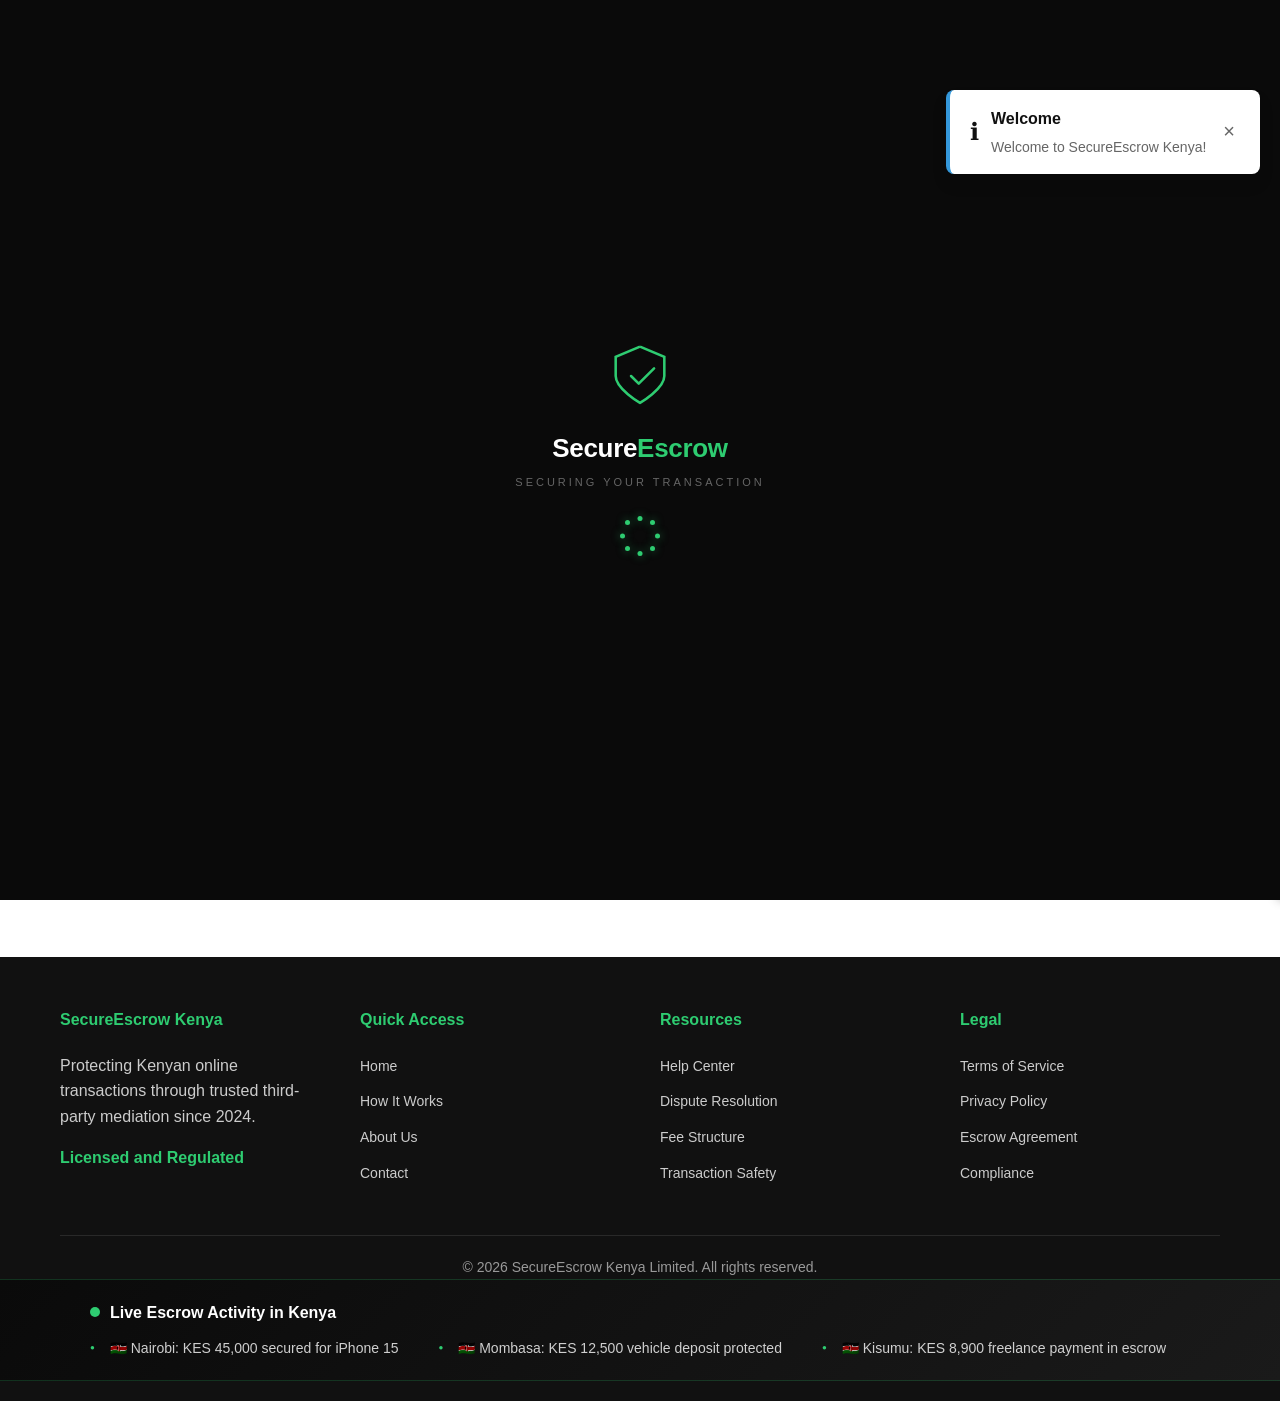
==== commit 703a1dae: "Add files via upload update the entire website" ====
--- a/about.html
+++ b/about.html
@@ -17,7 +17,9 @@
 
 
 
-    <!-- Shield Loader with Glowing Dotted Circle -->
+
+
+    <!-- Samsung-Style Dotted Shield Loader -->
     <div class="page-loader" id="pageLoader">
         <div class="loader-content">
             <div class="loader-shield">
@@ -32,12 +34,25 @@
                 <span class="loader-brand">Secure<span>Escrow</span></span>
                 <span class="loader-tagline">Securing Your Transaction</span>
             </div>
-            <!-- Glowing Dotted Circle Spinner -->
-            <div class="loader-dotted-spinner">
-                <div class="dotted-circle"></div>
+            <!-- Samsung-Style Dotted Spinner -->
+            <div class="samsung-spinner">
+                <div class="dot dot1"></div>
+                <div class="dot dot2"></div>
+                <div class="dot dot3"></div>
+                <div class="dot dot4"></div>
+                <div class="dot dot5"></div>
+                <div class="dot dot6"></div>
+                <div class="dot dot7"></div>
+                <div class="dot dot8"></div>
             </div>
         </div>
     </div>
+
+
+
+
+
+    
 
 
 
--- a/style.css
+++ b/style.css
@@ -2714,20 +2714,20 @@
 
 
 
- 
-/* ===== SHIELD LOADER WITH GLOWING DOTTED CIRCLE ===== */
+
+/* ===== SAMSUNG-STYLE DOTTED SHIELD LOADER ===== */
 .page-loader {
     position: fixed;
     top: 0;
     left: 0;
     width: 100%;
     height: 100%;
-    background: #0d0d0d;
+    background: #0a0a0a;
     z-index: 9999;
     display: flex;
     align-items: center;
     justify-content: center;
-    transition: opacity 0.6s ease, visibility 0.6s;
+    transition: opacity 0.5s cubic-bezier(0.4, 0, 0.2, 1), visibility 0.5s;
 }
 
 .page-loader.fade-out {
@@ -2737,45 +2737,45 @@
 
 .loader-content {
     text-align: center;
-    animation: loaderFadeIn 0.5s ease-out;
-}
-
-@keyframes loaderFadeIn {
+    animation: contentAppear 0.4s ease-out;
+}
+
+@keyframes contentAppear {
     0% {
         opacity: 0;
-        transform: translateY(15px);
+        transform: scale(0.96);
     }
 
     100% {
         opacity: 1;
+        transform: scale(1);
+    }
+}
+
+/* Shield */
+.loader-shield {
+    width: 64px;
+    height: 64px;
+    margin: 0 auto 20px;
+    animation: shieldFloat 2.5s ease-in-out infinite;
+}
+
+@keyframes shieldFloat {
+
+    0%,
+    100% {
         transform: translateY(0);
     }
-}
-
-/* Shield */
-.loader-shield {
-    width: 70px;
-    height: 70px;
-    margin: 0 auto 20px;
-    animation: shieldPulse 2s ease-in-out infinite;
-}
-
-@keyframes shieldPulse {
-
-    0%,
-    100% {
-        transform: scale(1);
-    }
 
     50% {
-        transform: scale(1.05);
+        transform: translateY(-3px);
     }
 }
 
 .shield-outline {
     stroke-dasharray: 200;
     stroke-dashoffset: 200;
-    animation: drawShield 1.5s ease-out forwards;
+    animation: drawShield 1.4s ease-out forwards;
 }
 
 @keyframes drawShield {
@@ -2791,7 +2791,7 @@
 .shield-check {
     stroke-dasharray: 30;
     stroke-dashoffset: 30;
-    animation: drawCheck 0.6s ease-out 1s forwards;
+    animation: drawCheck 0.5s ease-out 0.9s forwards;
 }
 
 @keyframes drawCheck {
@@ -2806,102 +2806,52 @@
 
 /* Text */
 .loader-text {
-    margin-bottom: 20px;
+    margin-bottom: 24px;
 }
 
 .loader-brand {
     display: block;
-    font-size: 28px;
-    font-weight: 700;
+    font-size: 26px;
+    font-weight: 600;
     color: #ffffff;
-    letter-spacing: -0.5px;
+    letter-spacing: -0.3px;
     margin-bottom: 4px;
-    animation: textGlow 2s ease-in-out infinite;
 }
 
 .loader-brand span {
     color: #2ecc71;
-}
-
-@keyframes textGlow {
-
-    0%,
-    100% {
-        text-shadow: 0 0 15px rgba(46, 204, 113, 0.2);
-    }
-
-    50% {
-        text-shadow: 0 0 25px rgba(46, 204, 113, 0.4);
-    }
 }
 
 .loader-tagline {
     display: block;
     font-size: 11px;
-    color: #777;
-    letter-spacing: 4px;
+    color: #666;
+    letter-spacing: 3px;
     text-transform: uppercase;
     opacity: 0;
-    animation: taglineFade 0.6s ease-out 0.8s forwards;
-}
-
-@keyframes taglineFade {
+    animation: taglineAppear 0.5s ease-out 0.7s forwards;
+}
+
+@keyframes taglineAppear {
     0% {
         opacity: 0;
-        letter-spacing: 6px;
     }
 
     100% {
         opacity: 1;
-        letter-spacing: 4px;
     }
 }
 
-/* Glowing Dotted Circle Spinner */
-.loader-dotted-spinner {
+/* Samsung-Style Dotted Spinner */
+.samsung-spinner {
     position: relative;
-    width: 50px;
-    height: 50px;
+    width: 40px;
+    height: 40px;
     margin: 0 auto;
-}
-
-.dotted-circle {
-    position: absolute;
-    width: 100%;
-    height: 100%;
-    border-radius: 50%;
-    border: 2px dotted #2ecc71;
-    animation: spinDotted 2s linear infinite, glowPulse 1.5s ease-in-out infinite;
-    box-shadow: 0 0 15px rgba(46, 204, 113, 0.3);
-}
-
-.dotted-circle::before {
-    content: '';
-    position: absolute;
-    top: -3px;
-    left: -3px;
-    right: -3px;
-    bottom: -3px;
-    border-radius: 50%;
-    border: 1px dashed rgba(46, 204, 113, 0.3);
-    animation: spinDotted 3s linear infinite reverse;
-}
-
-.dotted-circle::after {
-    content: '';
-    position: absolute;
-    top: 50%;
-    left: 50%;
-    transform: translate(-50%, -50%);
-    width: 4px;
-    height: 4px;
-    background: #2ecc71;
-    border-radius: 50%;
-    box-shadow: 0 0 15px #2ecc71, 0 0 30px rgba(46, 204, 113, 0.5);
-    animation: dotPulse 1s ease-in-out infinite;
-}
-
-@keyframes spinDotted {
+    animation: spinnerRotate 2s linear infinite;
+}
+
+@keyframes spinnerRotate {
     0% {
         transform: rotate(0deg);
     }
@@ -2911,52 +2861,108 @@
     }
 }
 
-@keyframes glowPulse {
+.samsung-spinner .dot {
+    position: absolute;
+    width: 5px;
+    height: 5px;
+    background: #2ecc71;
+    border-radius: 50%;
+    box-shadow: 0 0 8px rgba(46, 204, 113, 0.6);
+    animation: dotFade 1.4s ease-in-out infinite;
+}
+
+.samsung-spinner .dot1 {
+    top: 0;
+    left: 50%;
+    transform: translateX(-50%);
+    animation-delay: 0s;
+}
+
+.samsung-spinner .dot2 {
+    top: 12%;
+    right: 12%;
+    animation-delay: 0.175s;
+}
+
+.samsung-spinner .dot3 {
+    top: 50%;
+    right: 0;
+    transform: translateY(-50%);
+    animation-delay: 0.35s;
+}
+
+.samsung-spinner .dot4 {
+    bottom: 12%;
+    right: 12%;
+    animation-delay: 0.525s;
+}
+
+.samsung-spinner .dot5 {
+    bottom: 0;
+    left: 50%;
+    transform: translateX(-50%);
+    animation-delay: 0.7s;
+}
+
+.samsung-spinner .dot6 {
+    bottom: 12%;
+    left: 12%;
+    animation-delay: 0.875s;
+}
+
+.samsung-spinner .dot7 {
+    top: 50%;
+    left: 0;
+    transform: translateY(-50%);
+    animation-delay: 1.05s;
+}
+
+.samsung-spinner .dot8 {
+    top: 12%;
+    left: 12%;
+    animation-delay: 1.225s;
+}
+
+@keyframes dotFade {
 
     0%,
     100% {
-        box-shadow: 0 0 10px rgba(46, 204, 113, 0.3), 0 0 20px rgba(46, 204, 113, 0.1);
-        border-color: #2ecc71;
-    }
-
-    50% {
-        box-shadow: 0 0 20px rgba(46, 204, 113, 0.5), 0 0 40px rgba(46, 204, 113, 0.2);
-        border-color: #27ae60;
-    }
-}
-
-@keyframes dotPulse {
-
-    0%,
-    100% {
-        opacity: 0.6;
-        transform: translate(-50%, -50%) scale(1);
+        opacity: 0.2;
+        transform: scale(0.8);
+        background: #2ecc71;
     }
 
     50% {
         opacity: 1;
-        transform: translate(-50%, -50%) scale(1.5);
+        transform: scale(1.3);
+        background: #27ae60;
+        box-shadow: 0 0 15px #2ecc71;
     }
 }
 
 /* Mobile */
 @media (max-width: 768px) {
     .loader-shield {
-        width: 60px;
-        height: 60px;
+        width: 56px;
+        height: 56px;
     }
 
     .loader-brand {
-        font-size: 24px;
+        font-size: 22px;
     }
 
     .loader-tagline {
         font-size: 10px;
-        letter-spacing: 3px;
+        letter-spacing: 2px;
     }
 
-    .loader-dotted-spinner {
-        width: 40px;
-        height: 40px;
+    .samsung-spinner {
+        width: 36px;
+        height: 36px;
+    }
+
+    .samsung-spinner .dot {
+        width: 4px;
+        height: 4px;
     }
 }
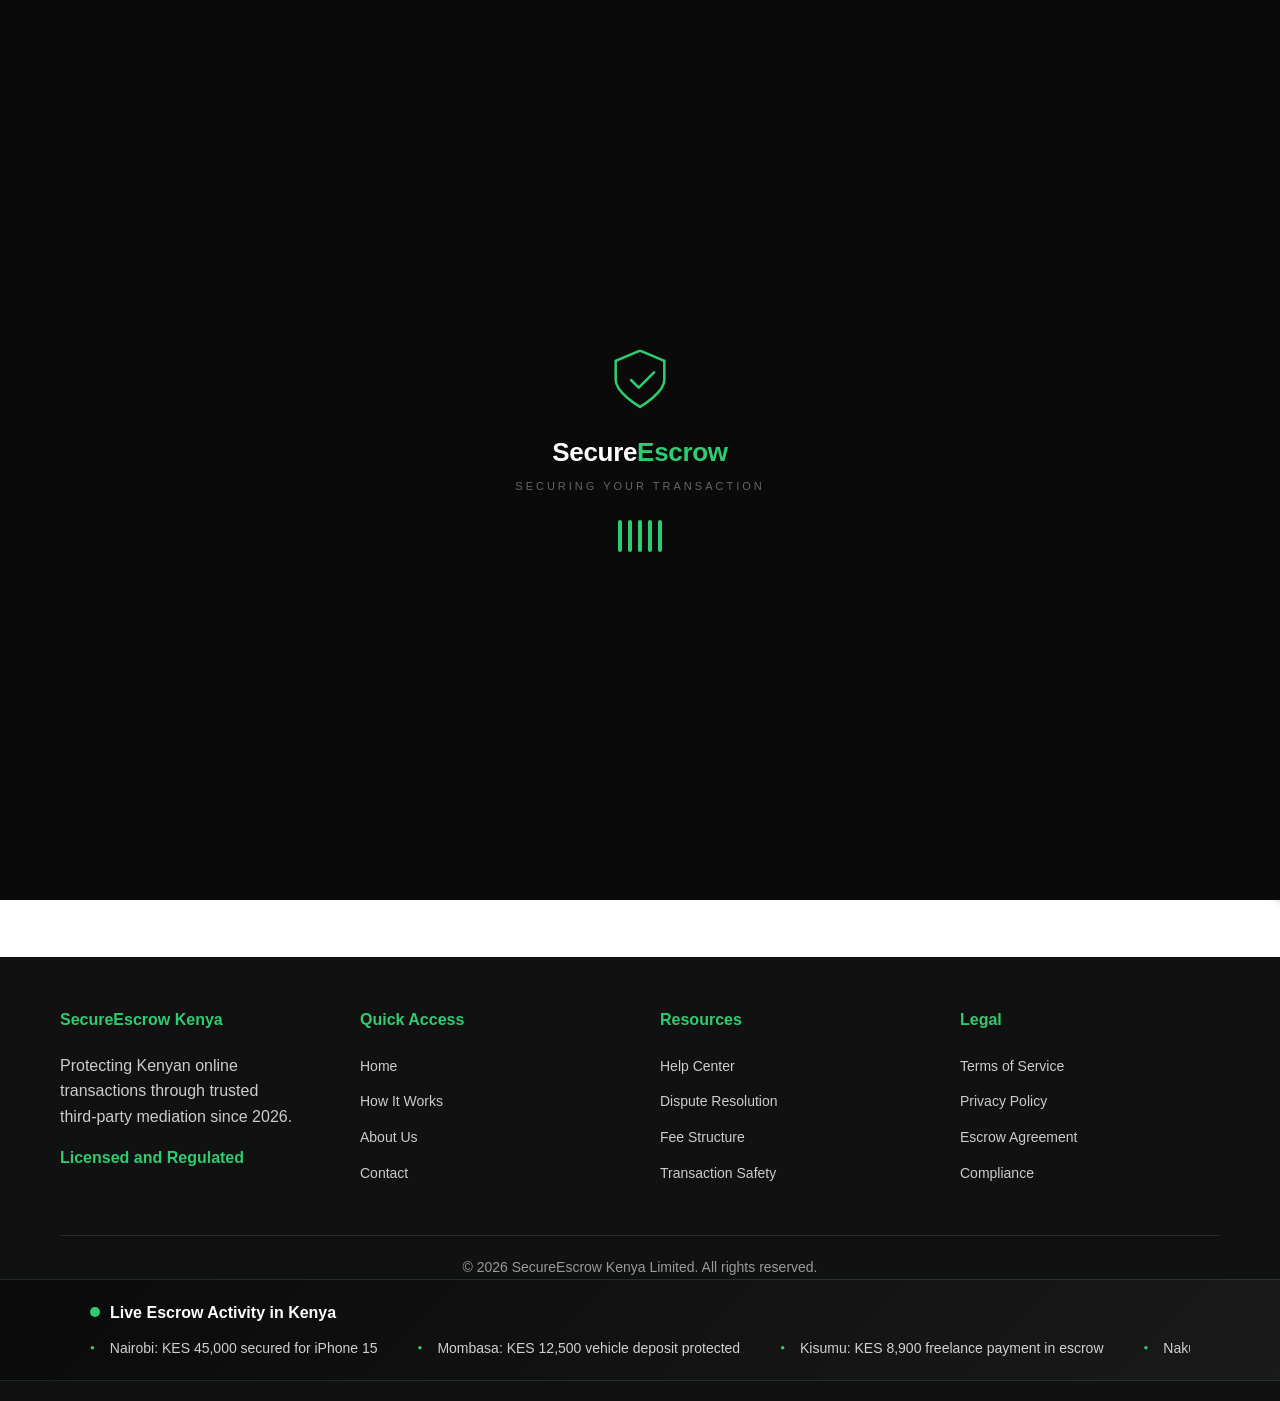
==== commit 31dc9c5e: "Add files via upload update entire website" ====
--- a/about.html
+++ b/about.html
@@ -1,3 +1,9 @@
+
+
+
+
+
+
 
 <!DOCTYPE html>
 <html lang="en">
@@ -5,21 +11,37 @@
 <head>
     <meta charset="UTF-8">
     <meta name="viewport" content="width=device-width, initial-scale=1.0">
-    <title>About Us - SecureEscrow Kenya</title>
+
+    <!-- SEO Meta Tags -->
+    <title>About Us | SecureEscrow Kenya</title>
+    <meta name="description"
+        content="Learn about SecureEscrow Kenya, the trusted escrow service protecting online transactions in Kenya. Founded in 2026, we provide neutral, regulated transaction protection.">
+    <meta name="keywords"
+        content="about escrow Kenya, online transaction protection, SecureEscrow, escrow service Kenya">
+    <meta name="robots" content="index, follow">
+    <link rel="canonical" href="https://securescrowkenya.com/about.html">
+
+    <!-- Open Graph -->
+    <meta property="og:title" content="About SecureEscrow Kenya">
+    <meta property="og:description"
+        content="Learn how SecureEscrow Kenya protects buyers and sellers with a neutral, regulated escrow platform.">
+    <meta property="og:type" content="website">
+    <meta property="og:url" content="https://securescrowkenya.com/about.html">
+    <meta property="og:image" content="https://securescrowkenya.com/images/og-image.jpg">
+
+    <!-- Twitter Card -->
+    <meta name="twitter:card" content="summary_large_image">
+    <meta name="twitter:title" content="About SecureEscrow Kenya">
+    <meta name="twitter:description"
+        content="Learn how SecureEscrow Kenya protects buyers and sellers with a neutral, regulated escrow platform.">
+    <meta name="twitter:image" content="https://securescrowkenya.com/images/og-image.jpg">
+
     <link rel="stylesheet" href="style.css">
+    <link rel="icon" href="favicon.ico" type="image/x-icon">
 </head>
 
-
-
 <body>
-
-
-
-
-
-
-
-    <!-- Samsung-Style Dotted Shield Loader -->
+    <!-- Loader: wave line loader -->
     <div class="page-loader" id="pageLoader">
         <div class="loader-content">
             <div class="loader-shield">
@@ -34,39 +56,17 @@
                 <span class="loader-brand">Secure<span>Escrow</span></span>
                 <span class="loader-tagline">Securing Your Transaction</span>
             </div>
-            <!-- Samsung-Style Dotted Spinner -->
-            <div class="samsung-spinner">
-                <div class="dot dot1"></div>
-                <div class="dot dot2"></div>
-                <div class="dot dot3"></div>
-                <div class="dot dot4"></div>
-                <div class="dot dot5"></div>
-                <div class="dot dot6"></div>
-                <div class="dot dot7"></div>
-                <div class="dot dot8"></div>
+            <div class="loader-wave">
+                <div class="wave-bar"></div>
+                <div class="wave-bar"></div>
+                <div class="wave-bar"></div>
+                <div class="wave-bar"></div>
+                <div class="wave-bar"></div>
             </div>
         </div>
     </div>
 
-
-
-
-
-    
-
-
-
-
-
-
-
-
-    
-
-
     <div class="app-wrapper">
-
-
         <header class="site-header">
             <div class="header-container">
                 <div class="header-brand">
@@ -74,18 +74,15 @@
                         <span class="brand-text">Secure<span class="brand-accent">Escrow</span> Kenya</span>
                     </a>
                 </div>
-        
-                <!-- Mobile Menu Toggle (Hamburger/X) -->
+
                 <div class="mobile-menu-toggle" id="menuToggle">
                     <span class="toggle-bar"></span>
                     <span class="toggle-bar"></span>
                     <span class="toggle-bar"></span>
                 </div>
-        
-                <!-- Overlay Background -->
+
                 <div class="sidebar-overlay" id="sidebarOverlay"></div>
-        
-                <!-- Mobile Sidebar -->
+
                 <nav class="mobile-sidebar" id="mobileSidebar">
                     <ul class="sidebar-nav">
                         <li class="nav-item"><a href="index.html" class="nav-link">Home</a></li>
@@ -96,8 +93,7 @@
                                 Transaction</a></li>
                     </ul>
                 </nav>
-        
-                <!-- Desktop Navigation -->
+
                 <nav class="primary-nav">
                     <ul class="nav-list">
                         <li class="nav-item"><a href="index.html" class="nav-link">Home</a></li>
@@ -111,82 +107,27 @@
             </div>
         </header>
 
-
-
-
-
-
-
-        <!-- Trust Indicators - Authentic Design -->
+        <!-- Trust strip: single metric as per spec -->
         <div class="trust-strip">
             <div class="container">
                 <div class="trust-strip-inner">
                     <div class="trust-metric">
                         <div class="metric-icon">
-                            <svg width="20" height="20" viewBox="0 0 24 24" fill="none" stroke="currentColor" stroke-width="2">
+                            <svg width="20" height="20" viewBox="0 0 24 24" fill="none" stroke="currentColor"
+                                stroke-width="2">
                                 <rect x="3" y="11" width="18" height="11" rx="2" ry="2"></rect>
                                 <path d="M7 11V7a5 5 0 0 1 10 0v4"></path>
                             </svg>
                         </div>
                         <div class="metric-text">
-                            <span class="metric-main">Funds Held in Trust</span>
-                            <span class="metric-sub">Integrated with M-PESA</span>
-                        </div>
-                    </div>
-        
-                    <div class="trust-divider"></div>
-        
-                    <div class="trust-metric">
-                        <div class="metric-icon">
-                            <svg width="20" height="20" viewBox="0 0 24 24" fill="none" stroke="currentColor" stroke-width="2">
-                                <path d="M12 22s8-4 8-10V5l-8-3-8 3v7c0 6 8 10 8 10z"></path>
-                            </svg>
-                        </div>
-                        <div class="metric-text">
-                            <span class="metric-main">Buyer & Seller Protection</span>
-                            <span class="metric-sub">Dispute Resolution Included</span>
-                        </div>
-                    </div>
-        
-                    <div class="trust-divider"></div>
-        
-                    <div class="trust-metric">
-                        <div class="metric-icon">
-                            <svg width="20" height="20" viewBox="0 0 24 24" fill="none" stroke="currentColor" stroke-width="2">
-                                <circle cx="12" cy="12" r="10"></circle>
-                                <polyline points="12 6 12 12 16 14"></polyline>
-                            </svg>
-                        </div>
-                        <div class="metric-text">
-                            <span class="metric-main">Release Within 24 Hours</span>
-                            <span class="metric-sub">After Delivery Confirmation</span>
+                            <span class="metric-main">Release Instant After Delivery Confirmation</span>
+                            <span class="metric-sub">Fast & Automated Payouts</span>
                         </div>
                     </div>
                 </div>
             </div>
         </div>
 
-
-
-
-
-
- 
-
-
-
-
-       
-
-
-
-
-
- 
-
-  
-
-        <!-- Main Content -->
         <main class="page-content">
             <section class="page-section">
                 <div class="container">
@@ -194,14 +135,14 @@
                         <div class="about-content">
                             <h1 class="page-title">About SecureEscrow Kenya</h1>
                             <p class="about-intro">
-                                Founded in 2024, SecureEscrow Kenya addresses the trust deficit in online
+                                Founded in 2026, SecureEscrow Kenya addresses the trust deficit in online
                                 transactions across the country. We provide a neutral, regulated platform
                                 that protects both buyers and sellers.
                             </p>
 
                             <h3 class="about-subheading">Our Purpose</h3>
                             <p class="about-text">
-                                The growth of e-commerce and online classifieds in Kenya has created new
+                                The growth of e‑commerce and online classifieds in Kenya has created new
                                 opportunities but also new risks. We exist to eliminate the uncertainty
                                 in transactions between strangers, ensuring that funds are only released
                                 when both parties fulfill their obligations.
@@ -224,7 +165,7 @@
                                     <p>Trust accounts held with major Kenyan financial institutions</p>
                                 </div>
                                 <div class="feature-item">
-                                    <h4>M-PESA Integration</h4>
+                                    <h4>M‑PESA Integration</h4>
                                     <p>Official Safaricom partner for mobile money transactions</p>
                                 </div>
                                 <div class="feature-item">
@@ -257,17 +198,15 @@
             </section>
         </main>
 
-        <!-- Footer -->
         <footer class="site-footer">
             <div class="footer-container">
                 <div class="footer-grid">
                     <div class="footer-column">
                         <h4 class="footer-heading">SecureEscrow Kenya</h4>
-                        <p class="footer-text">Protecting Kenyan online transactions through trusted third-party
-                            mediation since 2024.</p>
+                        <p class="footer-text">Protecting Kenyan online transactions through trusted third‑party
+                            mediation since 2026.</p>
                         <p class="footer-badge">Licensed and Regulated</p>
                     </div>
-
                     <div class="footer-column">
                         <h4 class="footer-heading">Quick Access</h4>
                         <ul class="footer-links">
@@ -277,7 +216,6 @@
                             <li><a href="contact.html">Contact</a></li>
                         </ul>
                     </div>
-
                     <div class="footer-column">
                         <h4 class="footer-heading">Resources</h4>
                         <ul class="footer-links">
@@ -287,30 +225,20 @@
                             <li><a href="#">Transaction Safety</a></li>
                         </ul>
                     </div>
-
-
-
-                    <div class="footer-column">
-                          <h4 class="footer-heading">Legal</h4>
-                          <ul class="footer-links">
-                             <li><a href="terms-of-service.html">Terms of Service</a></li>
-                             <li><a href="privacy-policy.html">Privacy Policy</a></li>
-                             <li><a href="escrow-agreement.html">Escrow Agreement</a></li>
-                             <li><a href="compliance.html">Compliance</a></li>
-                         </ul>
-                    </div>
-
-   
-                    
-                </div>
-
+                    <div class="footer-column">
+                        <h4 class="footer-heading">Legal</h4>
+                        <ul class="footer-links">
+                            <li><a href="terms-of-service.html">Terms of Service</a></li>
+                            <li><a href="privacy-policy.html">Privacy Policy</a></li>
+                            <li><a href="escrow-agreement.html">Escrow Agreement</a></li>
+                            <li><a href="compliance.html">Compliance</a></li>
+                        </ul>
+                    </div>
+                </div>
                 <div class="footer-bottom">
                     <p>&copy; 2026 SecureEscrow Kenya Limited. All rights reserved.</p>
                 </div>
             </div>
-
-
-            <!-- Live Activity Ticker -->
             <div class="live-activity">
                 <div class="container">
                     <div class="activity-header">
@@ -319,27 +247,24 @@
                     </div>
                     <div class="ticker-wrapper">
                         <div class="ticker-content" id="activityTicker">
-                            <span class="ticker-item">🇰🇪 Nairobi: KES 45,000 secured for iPhone 15</span>
-                            <span class="ticker-item">🇰🇪 Mombasa: KES 12,500 vehicle deposit protected</span>
-                            <span class="ticker-item">🇰🇪 Kisumu: KES 8,900 freelance payment in escrow</span>
-                            <span class="ticker-item">🇰🇪 Nakuru: KES 185,000 land purchase secured</span>
-                            <span class="ticker-item">🇰🇪 Eldoret: KES 32,000 laptop transaction protected</span>
-                            <span class="ticker-item">🇰🇪 Nairobi: KES 45,000 secured for iPhone 15</span>
-                            <span class="ticker-item">🇰🇪 Mombasa: KES 12,500 vehicle deposit protected</span>
-                            <span class="ticker-item">🇰🇪 Kisumu: KES 8,900 freelance payment in escrow</span>
-                            <span class="ticker-item">🇰🇪 Nakuru: KES 185,000 land purchase secured</span>
-                            <span class="ticker-item">🇰🇪 Eldoret: KES 32,000 laptop transaction protected</span>
-                        </div>
-                    </div>
-                </div>
-            </div>
-
-
+                            <span class="ticker-item">Nairobi: KES 45,000 secured for iPhone 15</span>
+                            <span class="ticker-item">Mombasa: KES 12,500 vehicle deposit protected</span>
+                            <span class="ticker-item">Kisumu: KES 8,900 freelance payment in escrow</span>
+                            <span class="ticker-item">Nakuru: KES 185,000 land purchase secured</span>
+                            <span class="ticker-item">Eldoret: KES 32,000 laptop transaction protected</span>
+                            <span class="ticker-item">Nairobi: KES 45,000 secured for iPhone 15</span>
+                            <span class="ticker-item">Mombasa: KES 12,500 vehicle deposit protected</span>
+                            <span class="ticker-item">Kisumu: KES 8,900 freelance payment in escrow</span>
+                            <span class="ticker-item">Nakuru: KES 185,000 land purchase secured</span>
+                            <span class="ticker-item">Eldoret: KES 32,000 laptop transaction protected</span>
+                        </div>
+                    </div>
+                </div>
+            </div>
         </footer>
     </div>
 
     <script src="script.js"></script>
-
 </body>
 
-</html>+</html>
--- a/style.css
+++ b/style.css
@@ -1,3 +1,9 @@
+
+
+
+
+
+
 
 
 /* ===== RESET AND BASE STYLES ===== */
@@ -79,12 +85,6 @@
     color: var(--color-primary);
 }
 
-
-
-
-
-
-
 /* ===== MOBILE SIDEBAR NAVIGATION ===== */
 .mobile-menu-toggle {
     display: none;
@@ -153,7 +153,6 @@
     right: 0;
 }
 
-/* NO X inside sidebar - removed sidebar-header completely */
 .sidebar-nav {
     list-style: none;
     padding: 60px 0 20px;
@@ -257,10 +256,6 @@
         display: none;
     }
 }
-
-
-
-
 
 /* ===== PAGE CONTENT ===== */
 .page-content {
@@ -812,8 +807,6 @@
     font-size: 14px;
 }
 
-
-
 /* ===== DESKTOP NAVIGATION ===== */
 .primary-nav {
     display: flex;
@@ -863,9 +856,6 @@
     transform: translateY(-1px);
 }
 
-
-
-
 /* ===== MOBILE SIDEBAR NAVIGATION ===== */
 .mobile-menu-toggle {
     display: none;
@@ -885,8 +875,6 @@
     background: #ffffff;
     transition: all 0.3s ease;
 }
-
-/* NO TRANSFORM - Keep as three lines always */
 
 .sidebar-overlay {
     position: fixed;
@@ -1051,11 +1039,6 @@
     transform: translateY(-1px);
 }
 
-
-
-
-
-
 @media (max-width: 768px) {
     .mobile-menu-toggle {
         display: flex;
@@ -1066,1656 +1049,1566 @@
     }
 }
 
-
-
-
-
-
-
-
-
-
-
-
-
-
-
-
-    
-        .legal-content {
-            max-width: 900px;
-            margin: 0 auto;
-            padding: 40px 20px;
-        }
-
-        .legal-content h2 {
-            color: var(--color-black);
-            margin: 30px 0 15px;
-            font-size: 24px;
-        }
-
-        .legal-content h3 {
-            color: var(--color-gray-dark);
-            margin: 20px 0 10px;
-            font-size: 18px;
-        }
-
-        .legal-content p {
-            color: var(--color-gray);
-            margin-bottom: 15px;
-            line-height: 1.8;
-        }
-
-        .legal-content ul {
-            margin: 15px 0 15px 30px;
-            color: var(--color-gray);
-        }
-
-        .legal-content li {
-            margin-bottom: 8px;
-        }
-
-        .last-updated {
-            color: var(--color-gray);
-            font-style: italic;
-            margin-bottom: 30px;
-        }
-
-        .compliance-badge {
-            display: inline-block;
-            background: var(--color-primary);
-            color: var(--color-black);
-            padding: 4px 12px;
-            border-radius: 20px;
-            font-size: 12px;
-            font-weight: 600;
-            margin-right: 10px;
-        }
-
-
-
-
-
-
-
-                /* ===== JAVASCRIPT ENHANCEMENT STYLES ===== */
-        
-                /* Animations */
-                @keyframes fadeIn {
-                    from {
-                        opacity: 0;
-                        transform: translateY(20px);
-                    }
-        
-                    to {
-                        opacity: 1;
-                        transform: translateY(0);
-                    }
-                }
-        
-                @keyframes slideIn {
-                    from {
-                        opacity: 0;
-                        transform: translateX(-30px);
-                    }
-        
-                    to {
-                        opacity: 1;
-                        transform: translateX(0);
-                    }
-                }
-        
-                @keyframes pulse {
-                    0% {
-                        transform: scale(1);
-                    }
-        
-                    50% {
-                        transform: scale(1.05);
-                    }
-        
-                    100% {
-                        transform: scale(1);
-                    }
-                }
-        
-                @keyframes shimmer {
-                    0% {
-                        background-position: -1000px 0;
-                    }
-        
-                    100% {
-                        background-position: 1000px 0;
-                    }
-                }
-        
-                /* Fade-in animation for sections */
-                .animate-fade-in {
-                    animation: fadeIn 0.6s ease-out forwards;
-                }
-        
-                .animate-slide-in {
-                    animation: slideIn 0.5s ease-out forwards;
-                }
-        
-                /* Staggered animations for grid items */
-                .trust-card,
-                .stat-card,
-                .feature-item {
-                    opacity: 0;
-                    animation: fadeIn 0.5s ease-out forwards;
-                }
-        
-                .trust-card:nth-child(1) {
-                    animation-delay: 0.1s;
-                }
-        
-                .trust-card:nth-child(2) {
-                    animation-delay: 0.2s;
-                }
-        
-                .trust-card:nth-child(3) {
-                    animation-delay: 0.3s;
-                }
-        
-                .trust-card:nth-child(4) {
-                    animation-delay: 0.4s;
-                }
-        
-                /* Form validation styles */
-                .form-input.error,
-                .form-select.error,
-                .form-textarea.error {
-                    border-color: #e74c3c !important;
-                    background-color: rgba(231, 76, 60, 0.05);
-                }
-        
-                .form-input.success,
-                .form-select.success,
-                .form-textarea.success {
-                    border-color: var(--color-primary) !important;
-                    background-color: rgba(46, 204, 113, 0.05);
-                }
-        
-                .error-message {
-                    color: #e74c3c;
-                    font-size: 12px;
-                    margin-top: 4px;
-                    display: block;
-                }
-        
-                .success-message {
-                    color: var(--color-primary);
-                    font-size: 12px;
-                    margin-top: 4px;
-                    display: block;
-                }
-        
-                /* Loading spinner */
-                .spinner {
-                    display: inline-block;
-                    width: 20px;
-                    height: 20px;
-                    border: 3px solid rgba(255, 255, 255, 0.3);
-                    border-radius: 50%;
-                    border-top-color: var(--color-white);
-                    animation: spin 0.8s linear infinite;
-                }
-        
-                @keyframes spin {
-                    to {
-                        transform: rotate(360deg);
-                    }
-                }
-        
-                .spinner-dark {
-                    border-color: rgba(0, 0, 0, 0.1);
-                    border-top-color: var(--color-primary);
-                }
-        
-                /* Toast notifications */
-                .toast-container {
-                    position: fixed;
-                    top: 90px;
-                    right: 20px;
-                    z-index: 9999;
-                }
-        
-                .toast {
-                    background: var(--color-white);
-                    color: var(--color-black);
-                    padding: 16px 20px;
-                    border-radius: 8px;
-                    box-shadow: var(--shadow-lg);
-                    margin-bottom: 10px;
-                    display: flex;
-                    align-items: center;
-                    gap: 12px;
-                    min-width: 300px;
-                    max-width: 400px;
-                    animation: slideIn 0.3s ease-out;
-                    border-left: 4px solid var(--color-primary);
-                }
-        
-                .toast.success {
-                    border-left-color: var(--color-primary);
-                }
-        
-                .toast.error {
-                    border-left-color: #e74c3c;
-                }
-        
-                .toast.warning {
-                    border-left-color: #f39c12;
-                }
-        
-                .toast.info {
-                    border-left-color: #3498db;
-                }
-        
-                .toast-icon {
-                    font-size: 24px;
-                }
-        
-                .toast-content {
-                    flex: 1;
-                }
-        
-                .toast-title {
-                    font-weight: 600;
-                    margin-bottom: 4px;
-                }
-        
-                .toast-message {
-                    font-size: 14px;
-                    color: var(--color-gray);
-                }
-        
-                .toast-close {
-                    background: none;
-                    border: none;
-                    font-size: 20px;
-                    cursor: pointer;
-                    color: var(--color-gray);
-                    padding: 0 5px;
-                }
-        
-                /* Modal styles */
-                .modal-overlay {
-                    position: fixed;
-                    top: 0;
-                    left: 0;
-                    right: 0;
-                    bottom: 0;
-                    background: rgba(0, 0, 0, 0.7);
-                    display: flex;
-                    align-items: center;
-                    justify-content: center;
-                    z-index: 1000;
-                    opacity: 0;
-                    visibility: hidden;
-                    transition: all 0.3s ease;
-                }
-        
-                .modal-overlay.active {
-                    opacity: 1;
-                    visibility: visible;
-                }
-        
-                .modal {
-                    background: var(--color-white);
-                    border-radius: 12px;
-                    padding: 30px;
-                    max-width: 500px;
-                    width: 90%;
-                    max-height: 90vh;
-                    overflow-y: auto;
-                    transform: scale(0.9);
-                    transition: transform 0.3s ease;
-                }
-        
-                .modal-overlay.active .modal {
-                    transform: scale(1);
-                }
-        
-                .modal-header {
-                    display: flex;
-                    justify-content: space-between;
-                    align-items: center;
-                    margin-bottom: 20px;
-                }
-        
-                .modal-title {
-                    font-size: 24px;
-                    font-weight: 600;
-                    color: var(--color-black);
-                }
-        
-                .modal-close {
-                    background: none;
-                    border: none;
-                    font-size: 28px;
-                    cursor: pointer;
-                    color: var(--color-gray);
-                    padding: 0;
-                    width: 30px;
-                    height: 30px;
-                    display: flex;
-                    align-items: center;
-                    justify-content: center;
-                    border-radius: 50%;
-                    transition: background 0.2s;
-                }
-        
-                .modal-close:hover {
-                    background: var(--color-gray-light);
-                }
-        
-                .modal-body {
-                    margin-bottom: 20px;
-                }
-        
-                .modal-footer {
-                    display: flex;
-                    justify-content: flex-end;
-                    gap: 10px;
-                }
-        
-                /* Skeleton loading */
-                .skeleton {
-                    background: linear-gradient(90deg, var(--color-gray-light) 25%, #e8e8e8 50%, var(--color-gray-light) 75%);
-                    background-size: 1000px 100%;
-                    animation: shimmer 2s infinite;
-                    border-radius: 4px;
-                }
-        
-                .skeleton-text {
-                    height: 16px;
-                    margin-bottom: 10px;
-                    border-radius: 4px;
-                }
-        
-                .skeleton-title {
-                    height: 24px;
-                    width: 60%;
-                    margin-bottom: 15px;
-                }
-        
-                .skeleton-card {
-                    height: 200px;
-                    border-radius: 8px;
-                }
-        
-                /* Tooltip */
-                .tooltip {
-                    position: relative;
-                    display: inline-block;
-                }
-        
-                .tooltip .tooltip-text {
-                    visibility: hidden;
-                    background: var(--color-black);
-                    color: var(--color-white);
-                    text-align: center;
-                    padding: 8px 12px;
-                    border-radius: 6px;
-                    position: absolute;
-                    z-index: 1;
-                    bottom: 125%;
-                    left: 50%;
-                    transform: translateX(-50%);
-                    white-space: nowrap;
-                    font-size: 13px;
-                    opacity: 0;
-                    transition: opacity 0.3s;
-                }
-        
-                .tooltip .tooltip-text::after {
-                    content: '';
-                    position: absolute;
-                    top: 100%;
-                    left: 50%;
-                    margin-left: -5px;
-                    border-width: 5px;
-                    border-style: solid;
-                    border-color: var(--color-black) transparent transparent transparent;
-                }
-        
-                .tooltip:hover .tooltip-text {
-                    visibility: visible;
-                    opacity: 1;
-                }
-        
-                /* Progress bar */
-                .progress-bar-container {
-                    width: 100%;
-                    height: 8px;
-                    background: var(--color-gray-light);
-                    border-radius: 4px;
-                    overflow: hidden;
-                    margin: 15px 0;
-                }
-        
-                .progress-bar {
-                    height: 100%;
-                    background: var(--color-primary);
-                    border-radius: 4px;
-                    width: 0%;
-                    transition: width 0.3s ease;
-                }
-        
-                /* Badge */
-                .badge {
-                    display: inline-block;
-                    padding: 4px 10px;
-                    border-radius: 20px;
-                    font-size: 12px;
-                    font-weight: 600;
-                    text-transform: uppercase;
-                }
-        
-                .badge-success {
-                    background: rgba(46, 204, 113, 0.2);
-                    color: var(--color-primary-dark);
-                }
-        
-                .badge-warning {
-                    background: rgba(243, 156, 18, 0.2);
-                    color: #e67e22;
-                }
-        
-                .badge-danger {
-                    background: rgba(231, 76, 60, 0.2);
-                    color: #c0392b;
-                }
-        
-                .badge-info {
-                    background: rgba(52, 152, 219, 0.2);
-                    color: #2980b9;
-                }
-        
-                /* Back to top button */
-                .back-to-top {
-                    position: fixed;
-                    bottom: 30px;
-                    right: 30px;
-                    width: 50px;
-                    height: 50px;
-                    background: var(--color-primary);
-                    color: var(--color-black);
-                    border: none;
-                    border-radius: 50%;
-                    cursor: pointer;
-                    display: flex;
-                    align-items: center;
-                    justify-content: center;
-                    font-size: 24px;
-                    font-weight: bold;
-                    box-shadow: var(--shadow-md);
-                    opacity: 0;
-                    visibility: hidden;
-                    transition: all 0.3s ease;
-                    z-index: 99;
-                }
-        
-                .back-to-top.visible {
-                    opacity: 1;
-                    visibility: visible;
-                }
-        
-                .back-to-top:hover {
-                    background: var(--color-primary-dark);
-                    transform: translateY(-3px);
-                    box-shadow: var(--shadow-lg);
-                }
-        
-                /* Enhanced mobile menu */
-                @media (max-width: 768px) {
-                    .primary-nav {
-                        transition: all 0.3s ease;
-                    }
-        
-                    .toast-container {
-                        top: 80px;
-                        right: 10px;
-                        left: 10px;
-                    }
-        
-                    .toast {
-                        min-width: auto;
-                        max-width: 100%;
-                    }
-        
-                    .back-to-top {
-                        bottom: 20px;
-                        right: 20px;
-                    }
-                }
-
-
-
-
-
-
-
- /* ===== WHATSAPP FLOATING BUTTON ===== */
- .whatsapp-float {
-     position: fixed;
-     bottom: 100px;
-     right: 30px;
-     width: 60px;
-     height: 60px;
-     background: #25D366;
-     color: white;
-     border-radius: 50%;
-     display: flex;
-     align-items: center;
-     justify-content: center;
-     box-shadow: 0 4px 15px rgba(37, 211, 102, 0.4);
-     cursor: pointer;
-     z-index: 998;
-     transition: all 0.3s ease;
-     text-decoration: none;
-     border: none;
-     animation: pulse-whatsapp 2s infinite;
- }
-
- .whatsapp-float:hover {
-     transform: scale(1.1);
-     box-shadow: 0 6px 20px rgba(37, 211, 102, 0.6);
-     background: #20b859;
- }
-
- .whatsapp-float svg {
-     width: 35px;
-     height: 35px;
-     fill: white;
- }
-
- /* WhatsApp Tooltip */
- .whatsapp-tooltip {
-     position: fixed;
-     bottom: 170px;
-     right: 40px;
-     background: var(--color-black);
-     color: var(--color-white);
-     padding: 10px 18px;
-     border-radius: 30px;
-     font-size: 14px;
-     font-weight: 500;
-     z-index: 997;
-     opacity: 0;
-     visibility: hidden;
-     transition: all 0.3s ease;
-     box-shadow: var(--shadow-md);
-     white-space: nowrap;
- }
-
- .whatsapp-tooltip::after {
-     content: '';
-     position: absolute;
-     bottom: -8px;
-     right: 25px;
-     width: 0;
-     height: 0;
-     border-left: 8px solid transparent;
-     border-right: 8px solid transparent;
-     border-top: 8px solid var(--color-black);
- }
-
- .whatsapp-tooltip.visible {
-     opacity: 1;
-     visibility: visible;
- }
-
- /* WhatsApp pulse animation */
- @keyframes pulse-whatsapp {
-     0% {
-         box-shadow: 0 4px 15px rgba(37, 211, 102, 0.4);
-     }
-
-     50% {
-         box-shadow: 0 4px 25px rgba(37, 211, 102, 0.7);
-     }
-
-     100% {
-         box-shadow: 0 4px 15px rgba(37, 211, 102, 0.4);
-     }
- }
-
- /* Mobile adjustments */
- @media (max-width: 768px) {
-     .whatsapp-float {
-         bottom: 80px;
-         right: 20px;
-         width: 55px;
-         height: 55px;
-     }
-
-     .whatsapp-float svg {
-         width: 30px;
-         height: 30px;
-     }
-
-     .whatsapp-tooltip {
-         bottom: 145px;
-         right: 30px;
-         font-size: 12px;
-         padding: 8px 14px;
-     }
- }
-
- /* Adjust when back-to-top button is visible */
- .whatsapp-float.with-back-to-top {
-     bottom: 170px;
- }
-
- @media (max-width: 768px) {
-     .whatsapp-float.with-back-to-top {
-         bottom: 150px;
-     }
- }
-
-
-
-
-
-
-
-
-
-
- /* ===== TRUST STRIP - AUTHENTIC DESIGN ===== */
- .trust-strip {
-     background: #1a1a1a;
-     border-bottom: 1px solid #2a2a2a;
-     padding: 0;
- }
-
- .trust-strip-inner {
-     display: flex;
-     align-items: stretch;
-     justify-content: space-around;
-     min-height: 72px;
- }
-
- .trust-metric {
-     display: flex;
-     align-items: center;
-     gap: 14px;
-     padding: 0 20px;
-     flex-shrink: 0;
- }
-
- .metric-icon {
-     color: #2ecc71;
-     opacity: 0.85;
-     flex-shrink: 0;
- }
-
- .metric-text {
-     display: flex;
-     flex-direction: column;
-     gap: 3px;
- }
-
- .metric-main {
-     color: #e0e0e0;
-     font-size: 14px;
-     font-weight: 500;
-     letter-spacing: -0.2px;
-     white-space: nowrap;
- }
-
- .metric-sub {
-     color: #888;
-     font-size: 12px;
-     font-weight: 400;
-     white-space: nowrap;
- }
-
- .trust-divider {
-     width: 1px;
-     background: linear-gradient(to bottom, transparent, #3a3a3a, transparent);
-     margin: 12px 0;
-     flex-shrink: 0;
- }
-
- .trust-metric:hover .metric-icon {
-     color: #2ecc71;
-     opacity: 1;
- }
-
- .trust-metric:hover .metric-main {
-     color: #ffffff;
- }
-
- /* Desktop - Static 3 items */
- @media (min-width: 769px) {
-     .trust-strip-inner {
-         justify-content: space-around;
-     }
- }
-
- /* Mobile - Horizontal scrolling with CSS duplication */
- @media (max-width: 768px) {
-     .trust-strip {
-         overflow: hidden;
-         position: relative;
-     }
-
-     .trust-strip-inner {
-         display: flex;
-         flex-direction: row;
-         justify-content: flex-start;
-         align-items: center;
-         min-height: 60px;
-         width: max-content;
-         animation: scrollTrust 20s linear infinite;
-         padding: 0;
-     }
-
-     /* CSS-only duplication for seamless loop */
-     .trust-strip-inner::after {
-         content: '';
-         display: flex;
-     }
-
-     /* Clone the items using CSS */
-     .trust-strip {
-         --clone-count: 1;
-     }
-
-     .trust-metric {
-         padding: 0 30px;
-     }
-
-     .trust-divider {
-         margin: 12px 0;
-     }
-
-     /* Pause animation on hover */
-     .trust-strip:hover .trust-strip-inner {
-         animation-play-state: paused;
-     }
- }
-
- @keyframes scrollTrust {
-     0% {
-         transform: translateX(0);
-     }
-
-     100% {
-         transform: translateX(-50%);
-     }
- }
-
-
-
-
-
-
-
-
-
-
-
- /* ===== ENHANCEMENT STYLES ===== */
-
- /* Live Activity Ticker */
- .live-activity {
-     background: linear-gradient(135deg, #0a0a0a 0%, #1a1a1a 100%);
-     padding: 20px 0;
-     border-top: 1px solid rgba(46, 204, 113, 0.2);
-     border-bottom: 1px solid rgba(46, 204, 113, 0.2);
- }
-
- .activity-header {
-     display: flex;
-     align-items: center;
-     gap: 10px;
-     color: #ffffff;
-     font-weight: 600;
-     margin-bottom: 12px;
- }
-
- .pulse-dot {
-     width: 10px;
-     height: 10px;
-     background: #2ecc71;
-     border-radius: 50%;
-     animation: pulse-green 1.5s infinite;
- }
-
- @keyframes pulse-green {
-     0% {
-         opacity: 1;
-         transform: scale(1);
-     }
-
-     50% {
-         opacity: 0.5;
-         transform: scale(1.2);
-     }
-
-     100% {
-         opacity: 1;
-         transform: scale(1);
-     }
- }
-
- .ticker-wrapper {
-     overflow: hidden;
-     position: relative;
- }
-
- .ticker-content {
-     display: flex;
-     gap: 40px;
-     animation: ticker 30s linear infinite;
-     white-space: nowrap;
- }
-
- .ticker-content:hover {
-     animation-play-state: paused;
- }
-
- .ticker-item {
-     color: rgba(255, 255, 255, 0.8);
-     font-size: 14px;
-     display: flex;
-     align-items: center;
-     gap: 5px;
- }
-
- .ticker-item::before {
-     content: '●';
-     color: #2ecc71;
-     font-size: 8px;
-     margin-right: 10px;
- }
-
- @keyframes ticker {
-     0% {
-         transform: translateX(0);
-     }
-
-     100% {
-         transform: translateX(-50%);
-     }
- }
-
-
-
- /* Enhanced Form Card */
- .escrow-form-card {
-     position: relative;
-     background: #ffffff;
-     border-radius: 16px;
-     padding: 30px;
-     box-shadow: 0 20px 40px rgba(0, 0, 0, 0.2);
-     overflow: hidden;
- }
-
- .escrow-form-card::before {
-     content: '';
-     position: absolute;
-     top: -2px;
-     left: -2px;
-     right: -2px;
-     bottom: -2px;
-     background: linear-gradient(45deg, #2ecc71, #27ae60, #1a7a42, #2ecc71);
-     border-radius: 18px;
-     z-index: -1;
-     opacity: 0;
-     transition: opacity 0.3s ease;
- }
-
- .escrow-form-card:hover::before {
-     opacity: 0.15;
- }
-
- /* Trusted By Section */
- .trusted-by {
-     padding: 40px 0;
-     background: #ffffff;
-     border-top: 1px solid #e0e0e0;
- }
-
- .trusted-label {
-     text-align: center;
-     color: #666666;
-     font-size: 14px;
-     text-transform: uppercase;
-     letter-spacing: 2px;
-     margin-bottom: 30px;
- }
-
- .logo-grid {
-     display: flex;
-     justify-content: center;
-     align-items: center;
-     flex-wrap: wrap;
-     gap: 40px 60px;
- }
-
- .partner-logo {
-     color: #333333;
-     font-weight: 600;
-     opacity: 0.6;
-     transition: opacity 0.3s;
-     font-size: 18px;
-     filter: grayscale(1);
- }
-
- .partner-logo:hover {
-     opacity: 1;
-     filter: grayscale(0);
-     color: #2ecc71;
- }
-
- /* Mobile adjustments */
- @media (max-width: 768px) {
-     .ticker-item {
-         font-size: 12px;
-     }
-
-     .logo-grid {
-         gap: 25px 30px;
-     }
-
-     .partner-logo {
-         font-size: 16px;
-     }
- }
-
-
-
-
-
-
-
-
-
-
-
-
-
-
- /* ===== COMPLETE RESPONSIVE DESIGN - ALL SCREEN SIZES ===== */
-
- /* Extra large devices (large desktops, 1200px and up) */
- @media (min-width: 1200px) {
-     .container {
-         max-width: 1140px;
-     }
-
-     .hero-title {
-         font-size: 52px;
-     }
- }
-
- /* Large devices (desktops, 992px to 1199px) */
- @media (min-width: 992px) and (max-width: 1199px) {
-     .container {
-         max-width: 960px;
-     }
-
-     .hero-title {
-         font-size: 44px;
-     }
-
-     .hero-grid {
-         gap: 30px;
-     }
- }
-
- /* Medium devices (tablets, 768px to 991px) */
- @media (min-width: 768px) and (max-width: 991px) {
-     .container {
-         max-width: 720px;
-     }
-
-     .hero-title {
-         font-size: 36px;
-     }
-
-     .hero-grid {
-         gap: 25px;
-     }
-
-     .escrow-form-card {
-         padding: 20px;
-     }
-
-     .trust-grid {
-         grid-template-columns: repeat(2, 1fr);
-         gap: 20px;
-     }
-
-     .footer-grid {
-         grid-template-columns: repeat(2, 1fr);
-         gap: 30px;
-     }
-
-     .about-grid,
-     .contact-grid {
-         gap: 30px;
-     }
-
-     .about-stats {
-         grid-template-columns: repeat(2, 1fr);
-     }
- }
-
- /* Small devices (landscape phones, 576px to 767px) */
- @media (min-width: 576px) and (max-width: 767px) {
-     .container {
-         max-width: 540px;
-     }
-
-     .hero-title {
-         font-size: 32px;
-     }
-
-     .hero-grid {
-         grid-template-columns: 1fr;
-         gap: 30px;
-     }
-
-     .hero-content {
-         text-align: center;
-     }
-
-     .hero-description {
-         margin-left: auto;
-         margin-right: auto;
-     }
-
-     .hero-metrics {
-         justify-content: center;
-     }
-
-     .trust-grid {
-         grid-template-columns: repeat(2, 1fr);
-         gap: 15px;
-     }
-
-     .footer-grid {
-         grid-template-columns: repeat(2, 1fr);
-         gap: 25px;
-     }
-
-     .about-grid,
-     .contact-grid {
-         grid-template-columns: 1fr;
-         gap: 30px;
-     }
-
-     .process-step {
-         text-align: left;
-         gap: 20px;
-     }
- }
-
- /* Extra small devices (portrait phones, less than 576px) */
- @media (max-width: 575px) {
-     .container {
-         padding: 0 15px;
-     }
-
-     /* Header */
-     .header-container {
-         padding: 0 15px;
-         min-height: 60px;
-     }
-
-     .brand-text {
-         font-size: 20px;
-     }
-
-     /* Hero section */
-     .hero-section {
-         padding: 40px 0;
-     }
-
-     .hero-title {
-         font-size: 26px;
-         line-height: 1.3;
-     }
-
-     .hero-description {
-         font-size: 14px;
-         margin-bottom: 20px;
-     }
-
-     .hero-grid {
-         grid-template-columns: 1fr;
-         gap: 25px;
-     }
-
-     .hero-content {
-         text-align: center;
-     }
-
-     .hero-actions {
-         flex-direction: column;
-         gap: 10px;
-     }
-
-     .hero-actions .btn {
-         width: 100%;
-     }
-
-     .hero-metrics {
-         flex-direction: column;
-         gap: 12px;
-         margin-top: 25px;
-     }
-
-     .metric-item {
-         text-align: center;
-     }
-
-     .metric-value {
-         font-size: 24px;
-     }
-
-     .metric-label {
-         font-size: 12px;
-     }
-
-     /* Form card */
-     .escrow-form-card {
-         padding: 18px 14px;
-         border-radius: 12px;
-     }
-
-     .form-title {
-         font-size: 18px;
-         margin-bottom: 16px;
-     }
-
-     .form-field {
-         gap: 4px;
-     }
-
-     .form-label {
-         font-size: 13px;
-     }
-
-     .form-input,
-     .form-select,
-     .form-textarea {
-         padding: 10px 12px;
-         font-size: 14px;
-         border-radius: 6px;
-     }
-
-     .form-row {
-         grid-template-columns: 1fr;
-         gap: 12px;
-     }
-
-     .fee-display {
-         padding: 12px;
-     }
-
-     .fee-row {
-         font-size: 13px;
-         padding: 4px 0;
-     }
-
-     .fee-total {
-         font-size: 16px;
-         margin-top: 6px;
-         padding-top: 10px;
-     }
-
-     .btn {
-         padding: 12px 16px;
-         font-size: 14px;
-         border-radius: 6px;
-     }
-
-     .form-disclaimer {
-         font-size: 11px;
-     }
-
-     /* Trust section */
-     .trust-section {
-         padding: 40px 0;
-     }
-
-     .section-header {
-         margin-bottom: 30px;
-     }
-
-     .section-title {
-         font-size: 22px;
-         margin-bottom: 8px;
-     }
-
-     .section-subtitle {
-         font-size: 14px;
-     }
-
-     .trust-grid {
-         grid-template-columns: 1fr;
-         gap: 15px;
-     }
-
-     .trust-card {
-         padding: 18px 14px;
-     }
-
-     .trust-icon {
-         margin-bottom: 12px;
-     }
-
-     .trust-title {
-         font-size: 18px;
-         margin-bottom: 8px;
-     }
-
-     .trust-description {
-         font-size: 13px;
-     }
-
-     /* Page sections */
-     .page-section {
-         padding: 40px 0;
-     }
-
-     .page-title {
-         font-size: 24px;
-         margin-bottom: 10px;
-     }
-
-     .page-subtitle {
-         font-size: 14px;
-     }
-
-     /* Process flow */
-     .process-flow {
-         margin-top: 30px;
-     }
-
-     .process-step {
-         flex-direction: column;
-         text-align: center;
-         gap: 12px;
-         margin-bottom: 30px;
-     }
-
-     .step-marker {
-         width: 50px;
-         height: 50px;
-         font-size: 20px;
-         margin: 0 auto;
-     }
-
-     .step-title {
-         font-size: 18px;
-         margin-bottom: 8px;
-     }
-
-     .step-description {
-         font-size: 13px;
-         margin-bottom: 10px;
-     }
-
-     .step-details {
-         text-align: left;
-     }
-
-     .step-details li {
-         font-size: 13px;
-         padding: 4px 0 4px 18px;
-     }
-
-     .process-cta {
-         margin-top: 30px;
-         padding: 25px 15px;
-     }
-
-     .cta-title {
-         font-size: 20px;
-     }
-
-     .cta-description {
-         font-size: 14px;
-     }
-
-     /* About page */
-     .about-grid {
-         grid-template-columns: 1fr;
-         gap: 25px;
-     }
-
-     .about-intro {
-         font-size: 15px;
-         margin-bottom: 20px;
-     }
-
-     .about-subheading {
-         font-size: 18px;
-         margin: 20px 0 10px;
-     }
-
-     .about-text {
-         font-size: 13px;
-     }
-
-     .about-features {
-         grid-template-columns: 1fr;
-         gap: 12px;
-         margin-top: 20px;
-     }
-
-     .feature-item h4 {
-         font-size: 16px;
-     }
-
-     .feature-item p {
-         font-size: 13px;
-     }
-
-     .about-stats {
-         grid-template-columns: 1fr;
-         gap: 12px;
-     }
-
-     .stat-card {
-         padding: 20px;
-     }
-
-     .stat-value {
-         font-size: 32px;
-     }
-
-     .stat-label {
-         font-size: 13px;
-     }
-
-     /* Contact page */
-     .contact-grid {
-         grid-template-columns: 1fr;
-         gap: 25px;
-     }
-
-     .contact-info-panel {
-         padding: 25px 18px;
-         border-radius: 10px;
-     }
-
-     .contact-heading {
-         font-size: 20px;
-         margin-bottom: 20px;
-     }
-
-     .contact-method {
-         margin-bottom: 20px;
-     }
-
-     .method-title {
-         font-size: 15px;
-         margin-bottom: 5px;
-     }
-
-     .method-detail {
-         font-size: 13px;
-         line-height: 1.6;
-     }
-
-     .contact-form-panel {
-         padding: 25px 18px;
-         border-radius: 10px;
-     }
-
-     .form-heading {
-         font-size: 20px;
-         margin-bottom: 20px;
-     }
-
-     .contact-form {
-         gap: 14px;
-     }
-
-     .form-note {
-         font-size: 11px;
-     }
-
-     /* Footer */
-     .site-footer {
-         padding: 35px 0 15px;
-     }
-
-     .footer-grid {
-         grid-template-columns: 1fr;
-         gap: 25px;
-         margin-bottom: 25px;
-     }
-
-     .footer-column {
-         text-align: center;
-     }
-
-     .footer-heading {
-         font-size: 16px;
-         margin-bottom: 12px;
-     }
-
-     .footer-text {
-         font-size: 13px;
-         margin-bottom: 10px;
-     }
-
-     .footer-links li {
-         margin-bottom: 8px;
-     }
-
-     .footer-links a {
-         font-size: 13px;
-     }
-
-     .footer-bottom {
-         font-size: 12px;
-         padding-top: 15px;
-     }
-
-     /* Legal pages */
-     .legal-content {
-         padding: 25px 15px;
-     }
-
-     .legal-content h2 {
-         font-size: 20px;
-         margin: 25px 0 12px;
-     }
-
-     .legal-content h3 {
-         font-size: 16px;
-         margin: 18px 0 8px;
-     }
-
-     .legal-content p {
-         font-size: 13px;
-         margin-bottom: 12px;
-     }
-
-     .legal-content ul,
-     .legal-content ol {
-         margin: 10px 0 10px 20px;
-     }
-
-     .legal-content li {
-         font-size: 13px;
-         margin-bottom: 6px;
-     }
-
-     /* Trust strip */
-     .trust-metric {
-         padding: 0 15px;
-     }
-
-     .metric-main {
-         font-size: 12px;
-     }
-
-     .metric-sub {
-         font-size: 10px;
-     }
-
-     /* Live ticker */
-     .live-activity {
-         padding: 12px 0;
-     }
-
-     .activity-header {
-         font-size: 13px;
-         margin-bottom: 8px;
-     }
-
-     .ticker-item {
-         font-size: 11px;
-     }
-
-     /* Trusted by section */
-     .trusted-by {
-         padding: 30px 0;
-     }
-
-     .trusted-label {
-         font-size: 12px;
-         margin-bottom: 20px;
-     }
-
-     .logo-grid {
-         gap: 15px 25px;
-     }
-
-     .partner-logo {
-         font-size: 14px;
-     }
-
-     /* WhatsApp button */
-     .whatsapp-float {
-         width: 50px;
-         height: 50px;
-         bottom: 70px;
-         right: 15px;
-     }
-
-     .whatsapp-float svg {
-         width: 28px;
-         height: 28px;
-     }
-
-     .whatsapp-tooltip {
-         display: none;
-     }
-
-     /* Back to top button */
-     .back-to-top {
-         width: 42px;
-         height: 42px;
-         bottom: 15px;
-         right: 15px;
-         font-size: 20px;
-     }
-
-     /* Toast notifications */
-     .toast-container {
-         top: 70px;
-         right: 10px;
-         left: 10px;
-     }
-
-     .toast {
-         min-width: auto;
-         padding: 12px 14px;
-     }
-
-     .toast-icon {
-         font-size: 20px;
-     }
-
-     .toast-title {
-         font-size: 14px;
-     }
-
-     .toast-message {
-         font-size: 12px;
-     }
- }
-
- /* Height-based adjustments for very short screens */
- @media (max-height: 600px) and (orientation: landscape) {
-     .hero-section {
-         padding: 20px 0;
-     }
-
-     .hero-title {
-         font-size: 24px;
-     }
-
-     .hero-description {
-         font-size: 13px;
-         margin-bottom: 15px;
-     }
-
-     .escrow-form-card {
-         padding: 15px;
-     }
- }
-
- /* Print styles */
- @media print {
-
-     .site-header,
-     .site-footer,
-     .whatsapp-float,
-     .back-to-top,
-     .mobile-menu-toggle,
-     .sidebar-overlay,
-     .mobile-sidebar,
-     .trust-strip,
-     .live-activity,
-     .hero-actions .btn {
-         display: none !important;
-     }
-
-     body {
-         background: white;
-         color: black;
-     }
-
-     .container {
-         max-width: 100%;
-     }
-
-     a {
-         text-decoration: none;
-         color: black;
-     }
- }
-
-
-
-
-
-
-
-
-
-
-
-
-
-
-
-/* ===== SAMSUNG-STYLE DOTTED SHIELD LOADER ===== */
+.legal-content {
+    max-width: 900px;
+    margin: 0 auto;
+    padding: 40px 20px;
+}
+
+.legal-content h2 {
+    color: var(--color-black);
+    margin: 30px 0 15px;
+    font-size: 24px;
+}
+
+.legal-content h3 {
+    color: var(--color-gray-dark);
+    margin: 20px 0 10px;
+    font-size: 18px;
+}
+
+.legal-content p {
+    color: var(--color-gray);
+    margin-bottom: 15px;
+    line-height: 1.8;
+}
+
+.legal-content ul {
+    margin: 15px 0 15px 30px;
+    color: var(--color-gray);
+}
+
+.legal-content li {
+    margin-bottom: 8px;
+}
+
+.last-updated {
+    color: var(--color-gray);
+    font-style: italic;
+    margin-bottom: 30px;
+}
+
+.compliance-badge {
+    display: inline-block;
+    background: var(--color-primary);
+    color: var(--color-black);
+    padding: 4px 12px;
+    border-radius: 20px;
+    font-size: 12px;
+    font-weight: 600;
+    margin-right: 10px;
+}
+
+/* ===== JAVASCRIPT ENHANCEMENT STYLES ===== */
+
+/* Animations */
+@keyframes fadeIn {
+    from {
+        opacity: 0;
+        transform: translateY(20px);
+    }
+
+    to {
+        opacity: 1;
+        transform: translateY(0);
+    }
+}
+
+@keyframes slideIn {
+    from {
+        opacity: 0;
+        transform: translateX(-30px);
+    }
+
+    to {
+        opacity: 1;
+        transform: translateX(0);
+    }
+}
+
+@keyframes pulse {
+    0% {
+        transform: scale(1);
+    }
+
+    50% {
+        transform: scale(1.05);
+    }
+
+    100% {
+        transform: scale(1);
+    }
+}
+
+@keyframes shimmer {
+    0% {
+        background-position: -1000px 0;
+    }
+
+    100% {
+        background-position: 1000px 0;
+    }
+}
+
+/* Fade-in animation for sections */
+.animate-fade-in {
+    animation: fadeIn 0.6s ease-out forwards;
+}
+
+.animate-slide-in {
+    animation: slideIn 0.5s ease-out forwards;
+}
+
+/* Staggered animations for grid items */
+.trust-card,
+.stat-card,
+.feature-item {
+    opacity: 0;
+    animation: fadeIn 0.5s ease-out forwards;
+}
+
+.trust-card:nth-child(1) {
+    animation-delay: 0.1s;
+}
+
+.trust-card:nth-child(2) {
+    animation-delay: 0.2s;
+}
+
+.trust-card:nth-child(3) {
+    animation-delay: 0.3s;
+}
+
+.trust-card:nth-child(4) {
+    animation-delay: 0.4s;
+}
+
+/* Form validation styles */
+.form-input.error,
+.form-select.error,
+.form-textarea.error {
+    border-color: #e74c3c !important;
+    background-color: rgba(231, 76, 60, 0.05);
+}
+
+.form-input.success,
+.form-select.success,
+.form-textarea.success {
+    border-color: var(--color-primary) !important;
+    background-color: rgba(46, 204, 113, 0.05);
+}
+
+.error-message {
+    color: #e74c3c;
+    font-size: 12px;
+    margin-top: 4px;
+    display: block;
+}
+
+.success-message {
+    color: var(--color-primary);
+    font-size: 12px;
+    margin-top: 4px;
+    display: block;
+}
+
+/* Loading spinner */
+.spinner {
+    display: inline-block;
+    width: 20px;
+    height: 20px;
+    border: 3px solid rgba(255, 255, 255, 0.3);
+    border-radius: 50%;
+    border-top-color: var(--color-white);
+    animation: spin 0.8s linear infinite;
+}
+
+@keyframes spin {
+    to {
+        transform: rotate(360deg);
+    }
+}
+
+.spinner-dark {
+    border-color: rgba(0, 0, 0, 0.1);
+    border-top-color: var(--color-primary);
+}
+
+/* Toast notifications */
+.toast-container {
+    position: fixed;
+    top: 90px;
+    right: 20px;
+    z-index: 9999;
+}
+
+.toast {
+    background: var(--color-white);
+    color: var(--color-black);
+    padding: 16px 20px;
+    border-radius: 8px;
+    box-shadow: var(--shadow-lg);
+    margin-bottom: 10px;
+    display: flex;
+    align-items: center;
+    gap: 12px;
+    min-width: 300px;
+    max-width: 400px;
+    animation: slideIn 0.3s ease-out;
+    border-left: 4px solid var(--color-primary);
+}
+
+.toast.success {
+    border-left-color: var(--color-primary);
+}
+
+.toast.error {
+    border-left-color: #e74c3c;
+}
+
+.toast.warning {
+    border-left-color: #f39c12;
+}
+
+.toast.info {
+    border-left-color: #3498db;
+}
+
+.toast-icon {
+    font-size: 24px;
+}
+
+.toast-content {
+    flex: 1;
+}
+
+.toast-title {
+    font-weight: 600;
+    margin-bottom: 4px;
+}
+
+.toast-message {
+    font-size: 14px;
+    color: var(--color-gray);
+}
+
+.toast-close {
+    background: none;
+    border: none;
+    font-size: 20px;
+    cursor: pointer;
+    color: var(--color-gray);
+    padding: 0 5px;
+}
+
+/* Modal styles */
+.modal-overlay {
+    position: fixed;
+    top: 0;
+    left: 0;
+    right: 0;
+    bottom: 0;
+    background: rgba(0, 0, 0, 0.7);
+    display: flex;
+    align-items: center;
+    justify-content: center;
+    z-index: 1000;
+    opacity: 0;
+    visibility: hidden;
+    transition: all 0.3s ease;
+}
+
+.modal-overlay.active {
+    opacity: 1;
+    visibility: visible;
+}
+
+.modal {
+    background: var(--color-white);
+    border-radius: 12px;
+    padding: 30px;
+    max-width: 500px;
+    width: 90%;
+    max-height: 90vh;
+    overflow-y: auto;
+    transform: scale(0.9);
+    transition: transform 0.3s ease;
+}
+
+.modal-overlay.active .modal {
+    transform: scale(1);
+}
+
+.modal-header {
+    display: flex;
+    justify-content: space-between;
+    align-items: center;
+    margin-bottom: 20px;
+}
+
+.modal-title {
+    font-size: 24px;
+    font-weight: 600;
+    color: var(--color-black);
+}
+
+.modal-close {
+    background: none;
+    border: none;
+    font-size: 28px;
+    cursor: pointer;
+    color: var(--color-gray);
+    padding: 0;
+    width: 30px;
+    height: 30px;
+    display: flex;
+    align-items: center;
+    justify-content: center;
+    border-radius: 50%;
+    transition: background 0.2s;
+}
+
+.modal-close:hover {
+    background: var(--color-gray-light);
+}
+
+.modal-body {
+    margin-bottom: 20px;
+}
+
+.modal-footer {
+    display: flex;
+    justify-content: flex-end;
+    gap: 10px;
+}
+
+/* Skeleton loading */
+.skeleton {
+    background: linear-gradient(90deg, var(--color-gray-light) 25%, #e8e8e8 50%, var(--color-gray-light) 75%);
+    background-size: 1000px 100%;
+    animation: shimmer 2s infinite;
+    border-radius: 4px;
+}
+
+.skeleton-text {
+    height: 16px;
+    margin-bottom: 10px;
+    border-radius: 4px;
+}
+
+.skeleton-title {
+    height: 24px;
+    width: 60%;
+    margin-bottom: 15px;
+}
+
+.skeleton-card {
+    height: 200px;
+    border-radius: 8px;
+}
+
+/* Tooltip */
+.tooltip {
+    position: relative;
+    display: inline-block;
+}
+
+.tooltip .tooltip-text {
+    visibility: hidden;
+    background: var(--color-black);
+    color: var(--color-white);
+    text-align: center;
+    padding: 8px 12px;
+    border-radius: 6px;
+    position: absolute;
+    z-index: 1;
+    bottom: 125%;
+    left: 50%;
+    transform: translateX(-50%);
+    white-space: nowrap;
+    font-size: 13px;
+    opacity: 0;
+    transition: opacity 0.3s;
+}
+
+.tooltip .tooltip-text::after {
+    content: '';
+    position: absolute;
+    top: 100%;
+    left: 50%;
+    margin-left: -5px;
+    border-width: 5px;
+    border-style: solid;
+    border-color: var(--color-black) transparent transparent transparent;
+}
+
+.tooltip:hover .tooltip-text {
+    visibility: visible;
+    opacity: 1;
+}
+
+/* Progress bar */
+.progress-bar-container {
+    width: 100%;
+    height: 8px;
+    background: var(--color-gray-light);
+    border-radius: 4px;
+    overflow: hidden;
+    margin: 15px 0;
+}
+
+.progress-bar {
+    height: 100%;
+    background: var(--color-primary);
+    border-radius: 4px;
+    width: 0%;
+    transition: width 0.3s ease;
+}
+
+/* Badge */
+.badge {
+    display: inline-block;
+    padding: 4px 10px;
+    border-radius: 20px;
+    font-size: 12px;
+    font-weight: 600;
+    text-transform: uppercase;
+}
+
+.badge-success {
+    background: rgba(46, 204, 113, 0.2);
+    color: var(--color-primary-dark);
+}
+
+.badge-warning {
+    background: rgba(243, 156, 18, 0.2);
+    color: #e67e22;
+}
+
+.badge-danger {
+    background: rgba(231, 76, 60, 0.2);
+    color: #c0392b;
+}
+
+.badge-info {
+    background: rgba(52, 152, 219, 0.2);
+    color: #2980b9;
+}
+
+/* Back to top button */
+.back-to-top {
+    position: fixed;
+    bottom: 30px;
+    right: 30px;
+    width: 50px;
+    height: 50px;
+    background: var(--color-primary);
+    color: var(--color-black);
+    border: none;
+    border-radius: 50%;
+    cursor: pointer;
+    display: flex;
+    align-items: center;
+    justify-content: center;
+    font-size: 24px;
+    font-weight: bold;
+    box-shadow: var(--shadow-md);
+    opacity: 0;
+    visibility: hidden;
+    transition: all 0.3s ease;
+    z-index: 99;
+}
+
+.back-to-top.visible {
+    opacity: 1;
+    visibility: visible;
+}
+
+.back-to-top:hover {
+    background: var(--color-primary-dark);
+    transform: translateY(-3px);
+    box-shadow: var(--shadow-lg);
+}
+
+/* Enhanced mobile menu */
+@media (max-width: 768px) {
+    .primary-nav {
+        transition: all 0.3s ease;
+    }
+
+    .toast-container {
+        top: 80px;
+        right: 10px;
+        left: 10px;
+    }
+
+    .toast {
+        min-width: auto;
+        max-width: 100%;
+    }
+
+    .back-to-top {
+        bottom: 20px;
+        right: 20px;
+    }
+}
+
+/* ===== WHATSAPP FLOATING BUTTON ===== */
+.whatsapp-float {
+    position: fixed;
+    bottom: 100px;
+    right: 30px;
+    width: 60px;
+    height: 60px;
+    background: #25D366;
+    color: white;
+    border-radius: 50%;
+    display: flex;
+    align-items: center;
+    justify-content: center;
+    box-shadow: 0 4px 15px rgba(37, 211, 102, 0.4);
+    cursor: pointer;
+    z-index: 998;
+    transition: all 0.3s ease;
+    text-decoration: none;
+    border: none;
+    animation: pulse-whatsapp 2s infinite;
+}
+
+.whatsapp-float:hover {
+    transform: scale(1.1);
+    box-shadow: 0 6px 20px rgba(37, 211, 102, 0.6);
+    background: #20b859;
+}
+
+.whatsapp-float svg {
+    width: 35px;
+    height: 35px;
+    fill: white;
+}
+
+/* WhatsApp Tooltip */
+.whatsapp-tooltip {
+    position: fixed;
+    bottom: 170px;
+    right: 40px;
+    background: var(--color-black);
+    color: var(--color-white);
+    padding: 10px 18px;
+    border-radius: 30px;
+    font-size: 14px;
+    font-weight: 500;
+    z-index: 997;
+    opacity: 0;
+    visibility: hidden;
+    transition: all 0.3s ease;
+    box-shadow: var(--shadow-md);
+    white-space: nowrap;
+}
+
+.whatsapp-tooltip::after {
+    content: '';
+    position: absolute;
+    bottom: -8px;
+    right: 25px;
+    width: 0;
+    height: 0;
+    border-left: 8px solid transparent;
+    border-right: 8px solid transparent;
+    border-top: 8px solid var(--color-black);
+}
+
+.whatsapp-tooltip.visible {
+    opacity: 1;
+    visibility: visible;
+}
+
+/* WhatsApp pulse animation */
+@keyframes pulse-whatsapp {
+    0% {
+        box-shadow: 0 4px 15px rgba(37, 211, 102, 0.4);
+    }
+
+    50% {
+        box-shadow: 0 4px 25px rgba(37, 211, 102, 0.7);
+    }
+
+    100% {
+        box-shadow: 0 4px 15px rgba(37, 211, 102, 0.4);
+    }
+}
+
+/* Mobile adjustments */
+@media (max-width: 768px) {
+    .whatsapp-float {
+        bottom: 80px;
+        right: 20px;
+        width: 55px;
+        height: 55px;
+    }
+
+    .whatsapp-float svg {
+        width: 30px;
+        height: 30px;
+    }
+
+    .whatsapp-tooltip {
+        bottom: 145px;
+        right: 30px;
+        font-size: 12px;
+        padding: 8px 14px;
+    }
+}
+
+/* Adjust when back-to-top button is visible */
+.whatsapp-float.with-back-to-top {
+    bottom: 170px;
+}
+
+@media (max-width: 768px) {
+    .whatsapp-float.with-back-to-top {
+        bottom: 150px;
+    }
+}
+
+/* ===== TRUST STRIP - AUTHENTIC DESIGN ===== */
+.trust-strip {
+    background: #1a1a1a;
+    border-bottom: 1px solid #2a2a2a;
+    padding: 0;
+}
+
+.trust-strip-inner {
+    display: flex;
+    align-items: stretch;
+    justify-content: space-around;
+    min-height: 72px;
+}
+
+.trust-metric {
+    display: flex;
+    align-items: center;
+    gap: 14px;
+    padding: 0 20px;
+    flex-shrink: 0;
+}
+
+.metric-icon {
+    color: #2ecc71;
+    opacity: 0.85;
+    flex-shrink: 0;
+}
+
+.metric-text {
+    display: flex;
+    flex-direction: column;
+    gap: 3px;
+}
+
+.metric-main {
+    color: #e0e0e0;
+    font-size: 14px;
+    font-weight: 500;
+    letter-spacing: -0.2px;
+    white-space: nowrap;
+}
+
+.metric-sub {
+    color: #888;
+    font-size: 12px;
+    font-weight: 400;
+    white-space: nowrap;
+}
+
+.trust-divider {
+    width: 1px;
+    background: linear-gradient(to bottom, transparent, #3a3a3a, transparent);
+    margin: 12px 0;
+    flex-shrink: 0;
+}
+
+.trust-metric:hover .metric-icon {
+    color: #2ecc71;
+    opacity: 1;
+}
+
+.trust-metric:hover .metric-main {
+    color: #ffffff;
+}
+
+/* Desktop - Static 3 items */
+@media (min-width: 769px) {
+    .trust-strip-inner {
+        justify-content: space-around;
+    }
+}
+
+/* Mobile - Horizontal scrolling with CSS duplication */
+@media (max-width: 768px) {
+    .trust-strip {
+        overflow: hidden;
+        position: relative;
+    }
+
+    .trust-strip-inner {
+        display: flex;
+        flex-direction: row;
+        justify-content: flex-start;
+        align-items: center;
+        min-height: 60px;
+        width: max-content;
+        animation: scrollTrust 20s linear infinite;
+        padding: 0;
+    }
+
+    .trust-strip-inner::after {
+        content: '';
+        display: flex;
+    }
+
+    .trust-strip {
+        --clone-count: 1;
+    }
+
+    .trust-metric {
+        padding: 0 30px;
+    }
+
+    .trust-divider {
+        margin: 12px 0;
+    }
+
+    .trust-strip:hover .trust-strip-inner {
+        animation-play-state: paused;
+    }
+}
+
+@keyframes scrollTrust {
+    0% {
+        transform: translateX(0);
+    }
+
+    100% {
+        transform: translateX(-50%);
+    }
+}
+
+/* ===== ENHANCEMENT STYLES ===== */
+
+/* Live Activity Ticker */
+.live-activity {
+    background: linear-gradient(135deg, #0a0a0a 0%, #1a1a1a 100%);
+    padding: 20px 0;
+    border-top: 1px solid rgba(46, 204, 113, 0.2);
+    border-bottom: 1px solid rgba(46, 204, 113, 0.2);
+}
+
+.activity-header {
+    display: flex;
+    align-items: center;
+    gap: 10px;
+    color: #ffffff;
+    font-weight: 600;
+    margin-bottom: 12px;
+}
+
+.pulse-dot {
+    width: 10px;
+    height: 10px;
+    background: #2ecc71;
+    border-radius: 50%;
+    animation: pulse-green 1.5s infinite;
+}
+
+@keyframes pulse-green {
+    0% {
+        opacity: 1;
+        transform: scale(1);
+    }
+
+    50% {
+        opacity: 0.5;
+        transform: scale(1.2);
+    }
+
+    100% {
+        opacity: 1;
+        transform: scale(1);
+    }
+}
+
+.ticker-wrapper {
+    overflow: hidden;
+    position: relative;
+}
+
+.ticker-content {
+    display: flex;
+    gap: 40px;
+    animation: ticker 30s linear infinite;
+    white-space: nowrap;
+}
+
+.ticker-content:hover {
+    animation-play-state: paused;
+}
+
+.ticker-item {
+    color: rgba(255, 255, 255, 0.8);
+    font-size: 14px;
+    display: flex;
+    align-items: center;
+    gap: 5px;
+}
+
+.ticker-item::before {
+    content: '●';
+    color: #2ecc71;
+    font-size: 8px;
+    margin-right: 10px;
+}
+
+@keyframes ticker {
+    0% {
+        transform: translateX(0);
+    }
+
+    100% {
+        transform: translateX(-50%);
+    }
+}
+
+/* Enhanced Form Card */
+.escrow-form-card {
+    position: relative;
+    background: #ffffff;
+    border-radius: 16px;
+    padding: 30px;
+    box-shadow: 0 20px 40px rgba(0, 0, 0, 0.2);
+    overflow: hidden;
+}
+
+.escrow-form-card::before {
+    content: '';
+    position: absolute;
+    top: -2px;
+    left: -2px;
+    right: -2px;
+    bottom: -2px;
+    background: linear-gradient(45deg, #2ecc71, #27ae60, #1a7a42, #2ecc71);
+    border-radius: 18px;
+    z-index: -1;
+    opacity: 0;
+    transition: opacity 0.3s ease;
+}
+
+.escrow-form-card:hover::before {
+    opacity: 0.15;
+}
+
+/* Trusted By Section */
+.trusted-by {
+    padding: 40px 0;
+    background: #ffffff;
+    border-top: 1px solid #e0e0e0;
+}
+
+.trusted-label {
+    text-align: center;
+    color: #666666;
+    font-size: 14px;
+    text-transform: uppercase;
+    letter-spacing: 2px;
+    margin-bottom: 30px;
+}
+
+.logo-grid {
+    display: flex;
+    justify-content: center;
+    align-items: center;
+    flex-wrap: wrap;
+    gap: 40px 60px;
+}
+
+.partner-logo {
+    color: #333333;
+    font-weight: 600;
+    opacity: 0.6;
+    transition: opacity 0.3s;
+    font-size: 18px;
+    filter: grayscale(1);
+}
+
+.partner-logo:hover {
+    opacity: 1;
+    filter: grayscale(0);
+    color: #2ecc71;
+}
+
+/* Mobile adjustments */
+@media (max-width: 768px) {
+    .ticker-item {
+        font-size: 12px;
+    }
+
+    .logo-grid {
+        gap: 25px 30px;
+    }
+
+    .partner-logo {
+        font-size: 16px;
+    }
+}
+
+/* ===== COMPLETE RESPONSIVE DESIGN - ALL SCREEN SIZES ===== */
+
+/* Extra large devices (large desktops, 1200px and up) */
+@media (min-width: 1200px) {
+    .container {
+        max-width: 1140px;
+    }
+
+    .hero-title {
+        font-size: 52px;
+    }
+}
+
+/* Large devices (desktops, 992px to 1199px) */
+@media (min-width: 992px) and (max-width: 1199px) {
+    .container {
+        max-width: 960px;
+    }
+
+    .hero-title {
+        font-size: 44px;
+    }
+
+    .hero-grid {
+        gap: 30px;
+    }
+}
+
+/* Medium devices (tablets, 768px to 991px) */
+@media (min-width: 768px) and (max-width: 991px) {
+    .container {
+        max-width: 720px;
+    }
+
+    .hero-title {
+        font-size: 36px;
+    }
+
+    .hero-grid {
+        gap: 25px;
+    }
+
+    .escrow-form-card {
+        padding: 20px;
+    }
+
+    .trust-grid {
+        grid-template-columns: repeat(2, 1fr);
+        gap: 20px;
+    }
+
+    .footer-grid {
+        grid-template-columns: repeat(2, 1fr);
+        gap: 30px;
+    }
+
+    .about-grid,
+    .contact-grid {
+        gap: 30px;
+    }
+
+    .about-stats {
+        grid-template-columns: repeat(2, 1fr);
+    }
+}
+
+/* Small devices (landscape phones, 576px to 767px) */
+@media (min-width: 576px) and (max-width: 767px) {
+    .container {
+        max-width: 540px;
+    }
+
+    .hero-title {
+        font-size: 32px;
+    }
+
+    .hero-grid {
+        grid-template-columns: 1fr;
+        gap: 30px;
+    }
+
+    .hero-content {
+        text-align: center;
+    }
+
+    .hero-description {
+        margin-left: auto;
+        margin-right: auto;
+    }
+
+    .hero-metrics {
+        justify-content: center;
+    }
+
+    .trust-grid {
+        grid-template-columns: repeat(2, 1fr);
+        gap: 15px;
+    }
+
+    .footer-grid {
+        grid-template-columns: repeat(2, 1fr);
+        gap: 25px;
+    }
+
+    .about-grid,
+    .contact-grid {
+        grid-template-columns: 1fr;
+        gap: 30px;
+    }
+
+    .process-step {
+        text-align: left;
+        gap: 20px;
+    }
+}
+
+/* Extra small devices (portrait phones, less than 576px) */
+@media (max-width: 575px) {
+    .container {
+        padding: 0 15px;
+    }
+
+    .header-container {
+        padding: 0 15px;
+        min-height: 60px;
+    }
+
+    .brand-text {
+        font-size: 20px;
+    }
+
+    .hero-section {
+        padding: 40px 0;
+    }
+
+    .hero-title {
+        font-size: 26px;
+        line-height: 1.3;
+    }
+
+    .hero-description {
+        font-size: 14px;
+        margin-bottom: 20px;
+    }
+
+    .hero-grid {
+        grid-template-columns: 1fr;
+        gap: 25px;
+    }
+
+    .hero-content {
+        text-align: center;
+    }
+
+    .hero-actions {
+        flex-direction: column;
+        gap: 10px;
+    }
+
+    .hero-actions .btn {
+        width: 100%;
+    }
+
+    /* Horizontal counters on mobile */
+    .hero-metrics {
+        flex-direction: row;
+        justify-content: center;
+        flex-wrap: wrap;
+        gap: 15px;
+        margin-top: 25px;
+    }
+
+    .metric-item {
+        text-align: center;
+        flex: 0 0 auto;
+        min-width: 70px;
+    }
+
+    .metric-value {
+        font-size: 24px;
+    }
+
+    .metric-label {
+        font-size: 12px;
+    }
+
+    .escrow-form-card {
+        padding: 18px 14px;
+        border-radius: 12px;
+    }
+
+    .form-title {
+        font-size: 18px;
+        margin-bottom: 16px;
+    }
+
+    .form-field {
+        gap: 4px;
+    }
+
+    .form-label {
+        font-size: 13px;
+    }
+
+    .form-input,
+    .form-select,
+    .form-textarea {
+        padding: 10px 12px;
+        font-size: 14px;
+        border-radius: 6px;
+    }
+
+    .form-row {
+        grid-template-columns: 1fr;
+        gap: 12px;
+    }
+
+    .fee-display {
+        padding: 12px;
+    }
+
+    .fee-row {
+        font-size: 13px;
+        padding: 4px 0;
+    }
+
+    .fee-total {
+        font-size: 16px;
+        margin-top: 6px;
+        padding-top: 10px;
+    }
+
+    .btn {
+        padding: 12px 16px;
+        font-size: 14px;
+        border-radius: 6px;
+    }
+
+    .form-disclaimer {
+        font-size: 11px;
+    }
+
+    .trust-section {
+        padding: 40px 0;
+    }
+
+    .section-header {
+        margin-bottom: 30px;
+    }
+
+    .section-title {
+        font-size: 22px;
+        margin-bottom: 8px;
+    }
+
+    .section-subtitle {
+        font-size: 14px;
+    }
+
+    .trust-grid {
+        grid-template-columns: 1fr;
+        gap: 15px;
+    }
+
+    .trust-card {
+        padding: 18px 14px;
+    }
+
+    .trust-icon {
+        margin-bottom: 12px;
+    }
+
+    .trust-title {
+        font-size: 18px;
+        margin-bottom: 8px;
+    }
+
+    .trust-description {
+        font-size: 13px;
+    }
+
+    .page-section {
+        padding: 40px 0;
+    }
+
+    .page-title {
+        font-size: 24px;
+        margin-bottom: 10px;
+    }
+
+    .page-subtitle {
+        font-size: 14px;
+    }
+
+    .process-flow {
+        margin-top: 30px;
+    }
+
+    .process-step {
+        flex-direction: column;
+        text-align: center;
+        gap: 12px;
+        margin-bottom: 30px;
+    }
+
+    .step-marker {
+        width: 50px;
+        height: 50px;
+        font-size: 20px;
+        margin: 0 auto;
+    }
+
+    .step-title {
+        font-size: 18px;
+        margin-bottom: 8px;
+    }
+
+    .step-description {
+        font-size: 13px;
+        margin-bottom: 10px;
+    }
+
+    .step-details {
+        text-align: left;
+    }
+
+    .step-details li {
+        font-size: 13px;
+        padding: 4px 0 4px 18px;
+    }
+
+    .process-cta {
+        margin-top: 30px;
+        padding: 25px 15px;
+    }
+
+    .cta-title {
+        font-size: 20px;
+    }
+
+    .cta-description {
+        font-size: 14px;
+    }
+
+    .about-grid {
+        grid-template-columns: 1fr;
+        gap: 25px;
+    }
+
+    .about-intro {
+        font-size: 15px;
+        margin-bottom: 20px;
+    }
+
+    .about-subheading {
+        font-size: 18px;
+        margin: 20px 0 10px;
+    }
+
+    .about-text {
+        font-size: 13px;
+    }
+
+    .about-features {
+        grid-template-columns: 1fr;
+        gap: 12px;
+        margin-top: 20px;
+    }
+
+    .feature-item h4 {
+        font-size: 16px;
+    }
+
+    .feature-item p {
+        font-size: 13px;
+    }
+
+    .about-stats {
+        grid-template-columns: 1fr;
+        gap: 12px;
+    }
+
+    .stat-card {
+        padding: 20px;
+    }
+
+    .stat-value {
+        font-size: 32px;
+    }
+
+    .stat-label {
+        font-size: 13px;
+    }
+
+    .contact-grid {
+        grid-template-columns: 1fr;
+        gap: 25px;
+    }
+
+    .contact-info-panel {
+        padding: 25px 18px;
+        border-radius: 10px;
+    }
+
+    .contact-heading {
+        font-size: 20px;
+        margin-bottom: 20px;
+    }
+
+    .contact-method {
+        margin-bottom: 20px;
+    }
+
+    .method-title {
+        font-size: 15px;
+        margin-bottom: 5px;
+    }
+
+    .method-detail {
+        font-size: 13px;
+        line-height: 1.6;
+    }
+
+    .contact-form-panel {
+        padding: 25px 18px;
+        border-radius: 10px;
+    }
+
+    .form-heading {
+        font-size: 20px;
+        margin-bottom: 20px;
+    }
+
+    .contact-form {
+        gap: 14px;
+    }
+
+    .form-note {
+        font-size: 11px;
+    }
+
+    .site-footer {
+        padding: 35px 0 15px;
+    }
+
+    .footer-grid {
+        grid-template-columns: 1fr;
+        gap: 25px;
+        margin-bottom: 25px;
+    }
+
+    .footer-column {
+        text-align: center;
+    }
+
+    .footer-heading {
+        font-size: 16px;
+        margin-bottom: 12px;
+    }
+
+    .footer-text {
+        font-size: 13px;
+        margin-bottom: 10px;
+    }
+
+    .footer-links li {
+        margin-bottom: 8px;
+    }
+
+    .footer-links a {
+        font-size: 13px;
+    }
+
+    .footer-bottom {
+        font-size: 12px;
+        padding-top: 15px;
+    }
+
+    .legal-content {
+        padding: 25px 15px;
+    }
+
+    .legal-content h2 {
+        font-size: 20px;
+        margin: 25px 0 12px;
+    }
+
+    .legal-content h3 {
+        font-size: 16px;
+        margin: 18px 0 8px;
+    }
+
+    .legal-content p {
+        font-size: 13px;
+        margin-bottom: 12px;
+    }
+
+    .legal-content ul,
+    .legal-content ol {
+        margin: 10px 0 10px 20px;
+    }
+
+    .legal-content li {
+        font-size: 13px;
+        margin-bottom: 6px;
+    }
+
+    .trust-metric {
+        padding: 0 15px;
+    }
+
+    .metric-main {
+        font-size: 12px;
+    }
+
+    .metric-sub {
+        font-size: 10px;
+    }
+
+    .live-activity {
+        padding: 12px 0;
+    }
+
+    .activity-header {
+        font-size: 13px;
+        margin-bottom: 8px;
+    }
+
+    .ticker-item {
+        font-size: 11px;
+    }
+
+    .trusted-by {
+        padding: 30px 0;
+    }
+
+    .trusted-label {
+        font-size: 12px;
+        margin-bottom: 20px;
+    }
+
+    .logo-grid {
+        gap: 15px 25px;
+    }
+
+    .partner-logo {
+        font-size: 14px;
+    }
+
+    .whatsapp-float {
+        width: 50px;
+        height: 50px;
+        bottom: 70px;
+        right: 15px;
+    }
+
+    .whatsapp-float svg {
+        width: 28px;
+        height: 28px;
+    }
+
+    .whatsapp-tooltip {
+        display: none;
+    }
+
+    .back-to-top {
+        width: 42px;
+        height: 42px;
+        bottom: 15px;
+        right: 15px;
+        font-size: 20px;
+    }
+
+    .toast-container {
+        top: 70px;
+        right: 10px;
+        left: 10px;
+    }
+
+    .toast {
+        min-width: auto;
+        padding: 12px 14px;
+    }
+
+    .toast-icon {
+        font-size: 20px;
+    }
+
+    .toast-title {
+        font-size: 14px;
+    }
+
+    .toast-message {
+        font-size: 12px;
+    }
+}
+
+/* Height-based adjustments for very short screens */
+@media (max-height: 600px) and (orientation: landscape) {
+    .hero-section {
+        padding: 20px 0;
+    }
+
+    .hero-title {
+        font-size: 24px;
+    }
+
+    .hero-description {
+        font-size: 13px;
+        margin-bottom: 15px;
+    }
+
+    .escrow-form-card {
+        padding: 15px;
+    }
+}
+
+/* Print styles */
+@media print {
+
+    .site-header,
+    .site-footer,
+    .whatsapp-float,
+    .back-to-top,
+    .mobile-menu-toggle,
+    .sidebar-overlay,
+    .mobile-sidebar,
+    .trust-strip,
+    .live-activity,
+    .hero-actions .btn {
+        display: none !important;
+    }
+
+    body {
+        background: white;
+        color: black;
+    }
+
+    .container {
+        max-width: 100%;
+    }
+
+    a {
+        text-decoration: none;
+        color: black;
+    }
+}
+
+/* ===== WAVE LINE LOADER ===== */
 .page-loader {
     position: fixed;
     top: 0;
@@ -2745,7 +2638,6 @@
         opacity: 0;
         transform: scale(0.96);
     }
-
     100% {
         opacity: 1;
         transform: scale(1);
@@ -2761,12 +2653,9 @@
 }
 
 @keyframes shieldFloat {
-
-    0%,
-    100% {
+    0%, 100% {
         transform: translateY(0);
     }
-
     50% {
         transform: translateY(-3px);
     }
@@ -2782,7 +2671,6 @@
     0% {
         stroke-dashoffset: 200;
     }
-
     100% {
         stroke-dashoffset: 0;
     }
@@ -2798,7 +2686,6 @@
     0% {
         stroke-dashoffset: 30;
     }
-
     100% {
         stroke-dashoffset: 0;
     }
@@ -2836,111 +2723,43 @@
     0% {
         opacity: 0;
     }
-
     100% {
         opacity: 1;
     }
 }
 
-/* Samsung-Style Dotted Spinner */
-.samsung-spinner {
-    position: relative;
-    width: 40px;
-    height: 40px;
+/* Wave-loader bars */
+.loader-wave {
+    display: flex;
+    align-items: flex-end;
+    justify-content: center;
+    gap: 6px;
+    height: 32px;
     margin: 0 auto;
-    animation: spinnerRotate 2s linear infinite;
-}
-
-@keyframes spinnerRotate {
-    0% {
-        transform: rotate(0deg);
-    }
-
-    100% {
-        transform: rotate(360deg);
-    }
-}
-
-.samsung-spinner .dot {
-    position: absolute;
-    width: 5px;
-    height: 5px;
+}
+
+.wave-bar {
+    width: 4px;
+    height: 100%;
     background: #2ecc71;
-    border-radius: 50%;
-    box-shadow: 0 0 8px rgba(46, 204, 113, 0.6);
-    animation: dotFade 1.4s ease-in-out infinite;
-}
-
-.samsung-spinner .dot1 {
-    top: 0;
-    left: 50%;
-    transform: translateX(-50%);
-    animation-delay: 0s;
-}
-
-.samsung-spinner .dot2 {
-    top: 12%;
-    right: 12%;
-    animation-delay: 0.175s;
-}
-
-.samsung-spinner .dot3 {
-    top: 50%;
-    right: 0;
-    transform: translateY(-50%);
-    animation-delay: 0.35s;
-}
-
-.samsung-spinner .dot4 {
-    bottom: 12%;
-    right: 12%;
-    animation-delay: 0.525s;
-}
-
-.samsung-spinner .dot5 {
-    bottom: 0;
-    left: 50%;
-    transform: translateX(-50%);
-    animation-delay: 0.7s;
-}
-
-.samsung-spinner .dot6 {
-    bottom: 12%;
-    left: 12%;
-    animation-delay: 0.875s;
-}
-
-.samsung-spinner .dot7 {
-    top: 50%;
-    left: 0;
-    transform: translateY(-50%);
-    animation-delay: 1.05s;
-}
-
-.samsung-spinner .dot8 {
-    top: 12%;
-    left: 12%;
-    animation-delay: 1.225s;
-}
-
-@keyframes dotFade {
-
-    0%,
-    100% {
-        opacity: 0.2;
-        transform: scale(0.8);
-        background: #2ecc71;
-    }
-
-    50% {
-        opacity: 1;
-        transform: scale(1.3);
-        background: #27ae60;
-        box-shadow: 0 0 15px #2ecc71;
-    }
-}
-
-/* Mobile */
+    border-radius: 2px;
+    animation: waveAnimation 1.2s ease-in-out infinite;
+    transform-origin: bottom;
+    will-change: transform;
+}
+
+.wave-bar:nth-child(1) { animation-delay: 0s; }
+.wave-bar:nth-child(2) { animation-delay: 0.1s; }
+.wave-bar:nth-child(3) { animation-delay: 0.2s; }
+.wave-bar:nth-child(4) { animation-delay: 0.3s; }
+.wave-bar:nth-child(5) { animation-delay: 0.4s; }
+
+@keyframes waveAnimation {
+    0%, 100% { transform: scaleY(0.4); }
+    50% { transform: scaleY(1); }
+}
+
+/* Mobile loader adjustments */
 @media (max-width: 768px) {
     .loader-shield {
         width: 56px;
@@ -2956,13 +2775,1170 @@
         letter-spacing: 2px;
     }
 
-    .samsung-spinner {
-        width: 36px;
-        height: 36px;
-    }
-
-    .samsung-spinner .dot {
-        width: 4px;
-        height: 4px;
+    .loader-wave {
+        height: 28px;
+        gap: 5px;
+    }
+    .wave-bar {
+        width: 3px;
+    }
+}
+
+/* ===== HUMAN-DESIGNED PAYMENT POPUP ===== */
+.payment-popup-overlay {
+    position: fixed;
+    top: 0;
+    left: 0;
+    width: 100%;
+    height: 100%;
+    background: rgba(0, 0, 0, 0.5);
+    backdrop-filter: blur(3px);
+    z-index: 10000;
+    display: flex;
+    align-items: center;
+    justify-content: center;
+    animation: fadeOverlay 0.2s ease;
+}
+
+@keyframes fadeOverlay {
+    from {
+        opacity: 0;
+    }
+
+    to {
+        opacity: 1;
+    }
+}
+
+.payment-popup-overlay.closing {
+    animation: fadeOverlay 0.2s ease reverse;
+}
+
+.payment-popup {
+    background: #ffffff;
+    border-radius: 24px;
+    max-width: 420px;
+    width: 90%;
+    box-shadow: 0 20px 40px rgba(0, 0, 0, 0.15), 0 4px 12px rgba(0, 0, 0, 0.05);
+    animation: popupEnter 0.25s cubic-bezier(0.34, 1.56, 0.64, 1);
+    border: 1px solid rgba(46, 204, 113, 0.15);
+}
+
+@keyframes popupEnter {
+    from {
+        opacity: 0;
+        transform: scale(0.92) translateY(10px);
+    }
+
+    to {
+        opacity: 1;
+        transform: scale(1) translateY(0);
+    }
+}
+
+.popup-header {
+    padding: 22px 24px 12px;
+    display: flex;
+    justify-content: space-between;
+    align-items: flex-start;
+}
+
+.popup-header h3 {
+    font-size: 20px;
+    font-weight: 600;
+    color: #1a1a1a;
+    margin: 0;
+    letter-spacing: -0.3px;
+}
+
+.popup-close {
+    background: none;
+    border: none;
+    font-size: 24px;
+    color: #999;
+    cursor: pointer;
+    width: 32px;
+    height: 32px;
+    display: flex;
+    align-items: center;
+    justify-content: center;
+    border-radius: 50%;
+    transition: all 0.15s;
+    margin-top: -4px;
+    margin-right: -4px;
+}
+
+.popup-close:hover {
+    background: #f5f5f5;
+    color: #333;
+}
+
+.popup-body {
+    padding: 0 24px 24px;
+}
+
+.payment-summary {
+    background: #fafafa;
+    border-radius: 16px;
+    padding: 16px 18px;
+    margin-bottom: 20px;
+    border: 1px solid #eeeeee;
+}
+
+.summary-item {
+    display: flex;
+    justify-content: space-between;
+    align-items: baseline;
+    padding: 8px 0;
+}
+
+.summary-label {
+    font-size: 14px;
+    color: #666;
+    font-weight: 450;
+}
+
+.summary-value {
+    font-size: 15px;
+    color: #1a1a1a;
+    font-weight: 500;
+}
+
+.summary-divider {
+    height: 1px;
+    background: linear-gradient(to right, transparent, #ddd, transparent);
+    margin: 8px 0;
+}
+
+.summary-total {
+    margin-top: 4px;
+    padding-top: 12px;
+    border-top: 1px dashed #ccc;
+}
+
+.summary-total .summary-label {
+    font-size: 15px;
+    font-weight: 600;
+    color: #1a1a1a;
+}
+
+.summary-total .summary-value {
+    font-size: 20px;
+    font-weight: 700;
+    color: #2ecc71;
+}
+
+.payment-note {
+    background: #f0fdf4;
+    border-radius: 14px;
+    padding: 16px 18px;
+    margin-bottom: 24px;
+    border-left: 3px solid #2ecc71;
+}
+
+.payment-note p {
+    margin: 0 0 6px;
+    color: #2d3748;
+    font-size: 14px;
+    font-weight: 450;
+    line-height: 1.5;
+}
+
+.payment-note .note-small {
+    margin: 0;
+    font-size: 13px;
+    color: #4a5568;
+    opacity: 0.85;
+}
+
+.popup-actions {
+    display: flex;
+    flex-direction: column;
+    gap: 10px;
+}
+
+.btn-primary-pay {
+    width: 100%;
+    padding: 16px 20px;
+    background: #2ecc71;
+    color: #111;
+    border: none;
+    border-radius: 14px;
+    font-size: 16px;
+    font-weight: 600;
+    cursor: pointer;
+    transition: all 0.2s;
+    letter-spacing: -0.2px;
+}
+
+.btn-primary-pay:hover {
+    background: #27ae60;
+    transform: translateY(-1px);
+    box-shadow: 0 8px 16px rgba(46, 204, 113, 0.2);
+}
+
+.btn-primary-pay:active {
+    transform: translateY(0);
+    box-shadow: 0 4px 8px rgba(46, 204, 113, 0.15);
+}
+
+.btn-secondary-pay {
+    width: 100%;
+    padding: 14px 20px;
+    background: transparent;
+    color: #666;
+    border: 1px solid #e0e0e0;
+    border-radius: 14px;
+    font-size: 15px;
+    font-weight: 500;
+    cursor: pointer;
+    transition: all 0.15s;
+}
+
+.btn-secondary-pay:hover {
+    background: #f5f5f5;
+    border-color: #ccc;
+    color: #333;
+}
+
+/* Mobile */
+@media (max-width: 480px) {
+    .payment-popup {
+        width: 95%;
+        border-radius: 20px;
+    }
+
+    .popup-header {
+        padding: 18px 20px 8px;
+    }
+
+    .popup-header h3 {
+        font-size: 18px;
+    }
+
+    .popup-body {
+        padding: 0 20px 20px;
+    }
+
+    .payment-summary {
+        padding: 14px 16px;
+    }
+
+    .summary-value {
+        font-size: 14px;
+    }
+
+    .summary-total .summary-value {
+        font-size: 18px;
+    }
+
+    .btn-primary-pay,
+    .btn-secondary-pay {
+        padding: 14px 16px;
+        font-size: 15px;
+    }
+}
+
+/* ===== TRACKING PAGE STYLES ===== */
+.tracking-section {
+    padding: 60px 0;
+    min-height: 60vh;
+}
+
+.tracking-tabs {
+    display: flex;
+    gap: 10px;
+    margin-bottom: 30px;
+    border-bottom: 2px solid #e0e0e0;
+}
+
+.tab-btn {
+    padding: 12px 24px;
+    background: none;
+    border: none;
+    font-size: 16px;
+    font-weight: 500;
+    color: #666;
+    cursor: pointer;
+    border-bottom: 2px solid transparent;
+    margin-bottom: -2px;
+    transition: all 0.2s;
+}
+
+.tab-btn.active {
+    color: #2ecc71;
+    border-bottom-color: #2ecc71;
+}
+
+.tab-pane {
+    display: none;
+}
+
+.tab-pane.active {
+    display: block;
+}
+
+.track-form {
+    max-width: 500px;
+    margin: 0 auto;
+}
+
+.track-input-group {
+    display: flex;
+    gap: 10px;
+}
+
+.track-input {
+    flex: 1;
+    padding: 14px 16px;
+    border: 2px solid #e0e0e0;
+    border-radius: 10px;
+    font-size: 16px;
+    text-transform: uppercase;
+}
+
+.track-input:focus {
+    outline: none;
+    border-color: #2ecc71;
+}
+
+.btn-track {
+    padding: 14px 28px;
+    background: #2ecc71;
+    color: #111;
+    border: none;
+    border-radius: 10px;
+    font-weight: 600;
+    cursor: pointer;
+    transition: all 0.2s;
+}
+
+.btn-track:hover {
+    background: #27ae60;
+}
+
+.track-hint {
+    margin-top: 10px;
+    font-size: 13px;
+    color: #888;
+}
+
+.transaction-display {
+    max-width: 700px;
+    margin: 30px auto 0;
+}
+
+.transaction-details-card {
+    background: #fff;
+    border-radius: 16px;
+    padding: 25px;
+    box-shadow: 0 5px 20px rgba(0, 0, 0, 0.08);
+    border: 1px solid #e8e8e8;
+}
+
+.transaction-header {
+    display: flex;
+    justify-content: space-between;
+    align-items: center;
+    margin-bottom: 20px;
+    padding-bottom: 15px;
+    border-bottom: 1px solid #eee;
+}
+
+.transaction-header h3 {
+    font-size: 20px;
+    color: #111;
+}
+
+.status-badge {
+    padding: 6px 14px;
+    border-radius: 20px;
+    font-size: 13px;
+    font-weight: 600;
+}
+
+.status-secured {
+    background: #fff3cd;
+    color: #856404;
+}
+
+.status-awaiting {
+    background: #cce5ff;
+    color: #004085;
+}
+
+.status-delivered {
+    background: #d4edda;
+    color: #155724;
+}
+
+.status-released {
+    background: #d1e7dd;
+    color: #0f5132;
+}
+
+.status-disputed {
+    background: #f8d7da;
+    color: #842029;
+}
+
+.transaction-info-grid {
+    display: grid;
+    grid-template-columns: repeat(auto-fit, minmax(200px, 1fr));
+    gap: 15px;
+    margin-bottom: 25px;
+}
+
+.info-item {
+    display: flex;
+    flex-direction: column;
+    gap: 4px;
+}
+
+.info-label {
+    font-size: 12px;
+    color: #888;
+    text-transform: uppercase;
+}
+
+.info-value {
+    font-size: 16px;
+    font-weight: 500;
+    color: #111;
+}
+
+.action-section {
+    margin-top: 20px;
+    padding-top: 20px;
+    border-top: 1px solid #eee;
+}
+
+.role-indicator {
+    margin-bottom: 15px;
+    font-weight: 500;
+    color: #555;
+}
+
+.auth-input-group {
+    margin-bottom: 15px;
+}
+
+.auth-input-group label {
+    display: block;
+    margin-bottom: 8px;
+    font-weight: 500;
+    color: #333;
+}
+
+.auth-input-wrapper {
+    display: flex;
+    gap: 10px;
+}
+
+.auth-input {
+    flex: 1;
+    padding: 14px 16px;
+    border: 2px solid #e0e0e0;
+    border-radius: 10px;
+    font-size: 18px;
+    text-align: center;
+    letter-spacing: 4px;
+    font-weight: 600;
+}
+
+.auth-input:focus {
+    outline: none;
+    border-color: #2ecc71;
+}
+
+.btn-release-funds {
+    padding: 14px 24px;
+    background: #2ecc71;
+    color: #111;
+    border: none;
+    border-radius: 10px;
+    font-weight: 600;
+    cursor: pointer;
+    white-space: nowrap;
+    transition: all 0.2s;
+}
+
+.btn-release-funds:hover {
+    background: #27ae60;
+}
+
+.btn-mark-shipped {
+    width: 100%;
+    padding: 16px;
+    background: #3498db;
+    color: white;
+    border: none;
+    border-radius: 10px;
+    font-weight: 600;
+    font-size: 16px;
+    cursor: pointer;
+    transition: all 0.2s;
+}
+
+.btn-mark-shipped:hover {
+    background: #2980b9;
+}
+
+.btn-dispute {
+    width: 100%;
+    padding: 14px;
+    background: none;
+    color: #e74c3c;
+    border: 1px solid #e74c3c;
+    border-radius: 10px;
+    font-weight: 500;
+    cursor: pointer;
+    margin-top: 10px;
+    transition: all 0.2s;
+}
+
+.btn-dispute:hover {
+    background: #e74c3c;
+    color: white;
+}
+
+.completion-message {
+    text-align: center;
+    color: #27ae60;
+    font-weight: 500;
+    padding: 10px;
+}
+
+/* Auth Code Popup */
+.auth-popup-overlay {
+    position: fixed;
+    top: 0;
+    left: 0;
+    width: 100%;
+    height: 100%;
+    background: rgba(0, 0, 0, 0.6);
+    backdrop-filter: blur(3px);
+    z-index: 10001;
+    display: flex;
+    align-items: center;
+    justify-content: center;
+}
+
+.auth-popup {
+    background: #fff;
+    border-radius: 20px;
+    max-width: 450px;
+    width: 90%;
+    box-shadow: 0 20px 40px rgba(0, 0, 0, 0.2);
+    animation: popupEnter 0.25s ease;
+}
+
+.auth-popup-header {
+    padding: 25px 25px 15px;
+    text-align: center;
+}
+
+.auth-popup-header h3 {
+    font-size: 22px;
+    color: #111;
+    margin: 0;
+}
+
+.auth-popup-body {
+    padding: 0 25px 25px;
+}
+
+.auth-code-display {
+    background: #f8f9fa;
+    padding: 15px;
+    border-radius: 12px;
+    margin-bottom: 15px;
+    text-align: center;
+}
+
+.auth-code-main {
+    background: #f0fdf4;
+    border: 2px dashed #2ecc71;
+}
+
+.auth-label {
+    font-size: 12px;
+    color: #888;
+    margin-bottom: 5px;
+    text-transform: uppercase;
+    letter-spacing: 0.5px;
+}
+
+.auth-value {
+    font-size: 22px;
+    font-weight: 600;
+    color: #111;
+    letter-spacing: 1px;
+}
+
+.auth-value-large {
+    font-size: 42px;
+    font-weight: 700;
+    color: #2ecc71;
+    letter-spacing: 8px;
+}
+
+.auth-warning {
+    background: #fefce8;
+    padding: 15px;
+    border-radius: 10px;
+    margin-bottom: 20px;
+    border-left: 4px solid #ca8a04;
+}
+
+.auth-warning p {
+    margin-bottom: 8px;
+    font-size: 13px;
+    color: #854d0e;
+}
+
+.auth-warning p:last-child {
+    margin-bottom: 0;
+}
+
+.auth-actions {
+    display: flex;
+    flex-direction: column;
+    gap: 10px;
+}
+
+.btn-auth-primary {
+    padding: 16px;
+    background: #2ecc71;
+    color: #111;
+    border: none;
+    border-radius: 12px;
+    font-weight: 600;
+    font-size: 16px;
+    cursor: pointer;
+    transition: all 0.2s;
+}
+
+.btn-auth-primary:hover {
+    background: #27ae60;
+}
+
+.btn-auth-secondary {
+    padding: 14px;
+    background: #f5f5f5;
+    color: #444;
+    border: none;
+    border-radius: 12px;
+    font-weight: 500;
+    cursor: pointer;
+    transition: all 0.2s;
+}
+
+.btn-auth-secondary:hover {
+    background: #e8e8e8;
+}
+
+/* SMS Preview */
+.sms-preview-overlay {
+    position: fixed;
+    top: 0;
+    left: 0;
+    width: 100%;
+    height: 100%;
+    background: rgba(0, 0, 0, 0.5);
+    z-index: 10000;
+    display: flex;
+    align-items: center;
+    justify-content: center;
+}
+
+.sms-preview {
+    background: #fff;
+    border-radius: 16px;
+    max-width: 380px;
+    width: 90%;
+}
+
+.sms-header {
+    display: flex;
+    justify-content: space-between;
+    align-items: center;
+    padding: 15px 20px;
+    border-bottom: 1px solid #eee;
+    font-weight: 500;
+    color: #333;
+}
+
+.sms-close {
+    background: none;
+    border: none;
+    font-size: 24px;
+    cursor: pointer;
+    color: #999;
+}
+
+.sms-body {
+    padding: 20px;
+}
+
+.sms-bubble {
+    background: #e8f5e9;
+    padding: 18px;
+    border-radius: 16px;
+    margin-bottom: 15px;
+}
+
+.sms-sender {
+    font-size: 12px;
+    color: #666;
+    margin-bottom: 10px;
+}
+
+.sms-text {
+    font-size: 14px;
+    color: #111;
+    margin-bottom: 5px;
+}
+
+.sms-note {
+    font-size: 12px;
+    color: #888;
+    text-align: center;
+}
+
+@media (max-width: 768px) {
+    .track-input-group {
+        flex-direction: column;
+    }
+
+    .btn-track {
+        width: 100%;
+    }
+
+    .transaction-header {
+        flex-direction: column;
+        align-items: flex-start;
+        gap: 10px;
+    }
+
+    .auth-input-wrapper {
+        flex-direction: column;
+    }
+
+    .btn-release-funds {
+        width: 100%;
+    }
+}
+
+/* ===== VERIFICATION SECTION ===== */
+.verification-section {
+    max-width: 500px;
+    margin: 20px auto;
+}
+
+.verify-card {
+    background: #fff;
+    border-radius: 12px;
+    padding: 25px;
+    box-shadow: 0 5px 20px rgba(0, 0, 0, 0.05);
+    border: 1px solid #e8e8e8;
+}
+
+.verify-card h3 {
+    font-size: 18px;
+    color: #111;
+    margin-bottom: 10px;
+}
+
+.verify-card p {
+    color: #666;
+    font-size: 14px;
+    margin-bottom: 20px;
+}
+
+.verify-input-group {
+    display: flex;
+    gap: 10px;
+}
+
+.verify-input {
+    flex: 1;
+    padding: 14px 16px;
+    border: 2px solid #e0e0e0;
+    border-radius: 10px;
+    font-size: 15px;
+}
+
+.verify-input:focus {
+    outline: none;
+    border-color: #2ecc71;
+}
+
+.btn-verify {
+    padding: 14px 24px;
+    background: #2ecc71;
+    color: #111;
+    border: none;
+    border-radius: 10px;
+    font-weight: 600;
+    cursor: pointer;
+}
+
+.btn-verify:hover {
+    background: #27ae60;
+}
+
+.verify-hint {
+    margin-top: 12px;
+    font-size: 12px;
+    color: #888;
+}
+
+/* ===== RESEND LINK BUTTON ===== */
+.btn-resend-link {
+    width: 100%;
+    padding: 16px;
+    background: #3498db;
+    color: white;
+    border: none;
+    border-radius: 10px;
+    font-weight: 600;
+    font-size: 16px;
+    cursor: pointer;
+    margin-bottom: 10px;
+}
+
+.btn-resend-link:hover {
+    background: #2980b9;
+}
+
+.link-hint {
+    font-size: 12px;
+    color: #888;
+    text-align: center;
+    margin-top: 10px;
+}
+
+.btn-verify-prompt {
+    width: 100%;
+    padding: 14px;
+    background: #2ecc71;
+    color: #111;
+    border: none;
+    border-radius: 10px;
+    font-weight: 600;
+    cursor: pointer;
+}
+
+.btn-verify-prompt:hover {
+    background: #27ae60;
+}
+
+/* Info message for seller after shipping */
+.info-message {
+    background: #f0fdf4;
+    border-radius: 10px;
+    padding: 16px;
+    text-align: center;
+    color: #2ecc71;
+    font-weight: 500;
+    border: 1px solid rgba(46, 204, 113, 0.2);
+}
+
+/* ===== PAYOUT SETTINGS SECTION ===== */
+.payout-settings-section {
+    max-width: 500px;
+    margin: 20px auto;
+}
+
+.payout-card {
+    background: #fff;
+    border-radius: 12px;
+    padding: 25px;
+    box-shadow: 0 5px 20px rgba(0, 0, 0, 0.05);
+    border: 1px solid #e8e8e8;
+}
+
+.payout-card h3 {
+    font-size: 18px;
+    color: #111;
+    margin-bottom: 10px;
+}
+
+.payout-card p {
+    color: #666;
+    font-size: 14px;
+    margin-bottom: 20px;
+}
+
+.payout-options {
+    display: flex;
+    flex-direction: column;
+    gap: 12px;
+    margin-bottom: 20px;
+}
+
+.payout-option {
+    display: flex;
+    align-items: center;
+    gap: 10px;
+    padding: 12px 16px;
+    background: #f8f9fa;
+    border-radius: 8px;
+    cursor: pointer;
+    border: 1px solid #e0e0e0;
+    transition: all 0.2s;
+}
+
+.payout-option:hover {
+    border-color: #2ecc71;
+    background: #f0fdf4;
+}
+
+.payout-option input[type="radio"] {
+    accent-color: #2ecc71;
+    width: 18px;
+    height: 18px;
+}
+
+.option-text {
+    font-weight: 500;
+    color: #333;
+}
+
+.payout-field {
+    margin-bottom: 18px;
+}
+
+.payout-field label {
+    display: block;
+    margin-bottom: 8px;
+    font-weight: 500;
+    color: #333;
+    font-size: 14px;
+}
+
+.payout-input {
+    width: 100%;
+    padding: 14px 16px;
+    border: 2px solid #e0e0e0;
+    border-radius: 10px;
+    font-size: 15px;
+    transition: border-color 0.2s;
+}
+
+.payout-input:focus {
+    outline: none;
+    border-color: #2ecc71;
+}
+
+.btn-payout-save {
+    width: 100%;
+    padding: 16px;
+    background: #2ecc71;
+    color: #111;
+    border: none;
+    border-radius: 10px;
+    font-weight: 600;
+    font-size: 16px;
+    cursor: pointer;
+    transition: all 0.2s;
+    margin-bottom: 10px;
+}
+
+.btn-payout-save:hover {
+    background: #27ae60;
+}
+
+.payout-hint {
+    font-size: 12px;
+    color: #888;
+    text-align: center;
+    margin-top: 10px;
+}
+
+.btn-payout-settings {
+    width: 100%;
+    padding: 14px;
+    background: #f0f0f0;
+    color: #444;
+    border: 1px solid #ddd;
+    border-radius: 10px;
+    font-weight: 500;
+    cursor: pointer;
+    transition: all 0.2s;
+}
+
+.btn-payout-settings:hover {
+    background: #e8e8e8;
+}
+
+/* ===== OTP POPUP STYLES ===== */
+.otp-popup-overlay {
+    position: fixed;
+    top: 0;
+    left: 0;
+    width: 100%;
+    height: 100%;
+    background: rgba(0, 0, 0, 0.6);
+    backdrop-filter: blur(3px);
+    z-index: 10002;
+    display: flex;
+    align-items: center;
+    justify-content: center;
+    animation: fadeOverlay 0.2s ease;
+}
+
+.otp-popup-overlay.closing {
+    animation: fadeOverlay 0.2s ease reverse;
+}
+
+.otp-popup {
+    background: #ffffff;
+    border-radius: 20px;
+    max-width: 400px;
+    width: 90%;
+    box-shadow: 0 20px 40px rgba(0, 0, 0, 0.2);
+    animation: popupEnter 0.25s cubic-bezier(0.34, 1.56, 0.64, 1);
+}
+
+.otp-header {
+    padding: 20px 24px 0;
+    display: flex;
+    justify-content: space-between;
+    align-items: flex-start;
+}
+
+.otp-header h3 {
+    font-size: 18px;
+    font-weight: 600;
+    color: #1a1a1a;
+    margin: 0;
+}
+
+.otp-close {
+    background: none;
+    border: none;
+    font-size: 24px;
+    color: #999;
+    cursor: pointer;
+    width: 28px;
+    height: 28px;
+    display: flex;
+    align-items: center;
+    justify-content: center;
+    border-radius: 50%;
+}
+
+.otp-close:hover {
+    background: #f5f5f5;
+    color: #333;
+}
+
+.otp-body {
+    padding: 20px 24px 24px;
+    text-align: center;
+}
+
+.otp-instruction {
+    color: #555;
+    font-size: 14px;
+    margin-bottom: 24px;
+    line-height: 1.5;
+}
+
+.otp-input-group {
+    display: flex;
+    gap: 10px;
+    justify-content: center;
+    margin-bottom: 20px;
+}
+
+.otp-digit {
+    width: 48px;
+    height: 56px;
+    text-align: center;
+    font-size: 24px;
+    font-weight: 600;
+    border: 2px solid #e0e0e0;
+    border-radius: 10px;
+    outline: none;
+    transition: border-color 0.2s;
+}
+
+.otp-digit:focus {
+    border-color: #2ecc71;
+    box-shadow: 0 0 0 3px rgba(46, 204, 113, 0.1);
+}
+
+.otp-error {
+    color: #e74c3c;
+    font-size: 13px;
+    margin-bottom: 12px;
+    text-align: center;
+}
+
+.otp-actions {
+    display: flex;
+    flex-direction: column;
+    gap: 10px;
+    margin-bottom: 12px;
+}
+
+.btn-otp-verify {
+    width: 100%;
+    padding: 14px 20px;
+    background: #2ecc71;
+    color: #111;
+    border: none;
+    border-radius: 12px;
+    font-size: 15px;
+    font-weight: 600;
+    cursor: pointer;
+    transition: all 0.2s;
+}
+
+.btn-otp-verify:hover {
+    background: #27ae60;
+}
+
+.btn-otp-resend {
+    width: 100%;
+    padding: 12px 20px;
+    background: transparent;
+    color: #666;
+    border: 1px solid #e0e0e0;
+    border-radius: 12px;
+    font-size: 14px;
+    font-weight: 500;
+    cursor: pointer;
+    transition: all 0.15s;
+}
+
+.btn-otp-resend:hover {
+    background: #f5f5f5;
+    border-color: #ccc;
+    color: #333;
+}
+
+.otp-expiry {
+    font-size: 11px;
+    color: #999;
+    margin: 0;
+}
+
+@media (max-width: 480px) {
+    .otp-popup {
+        width: 95%;
+    }
+
+    .otp-digit {
+        width: 42px;
+        height: 50px;
+        font-size: 22px;
+    }
+
+    .otp-input-group {
+        gap: 8px;
     }
 }
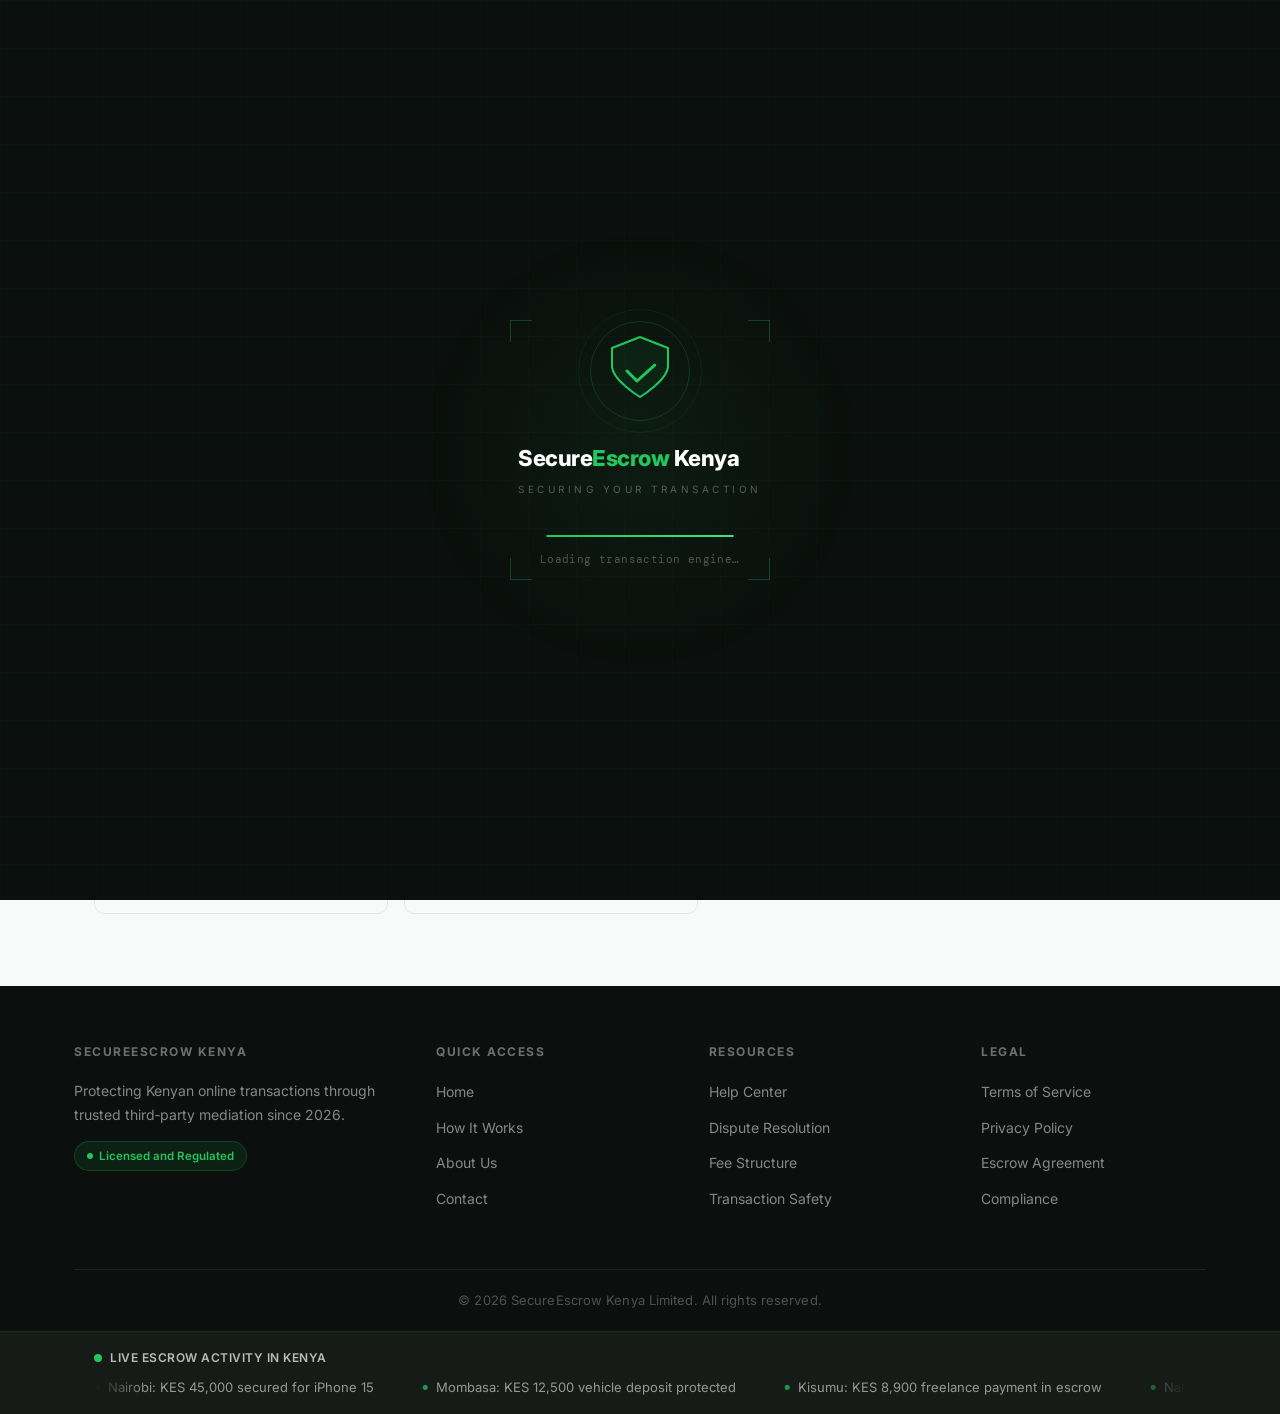
==== commit 7a54579e: "Add files via upload update the entire site" ====
--- a/about.html
+++ b/about.html
@@ -1,3 +1,5 @@
+
+
 
 
 
@@ -42,29 +44,35 @@
 
 <body>
     <!-- Loader: wave line loader -->
-    <div class="page-loader" id="pageLoader">
+        <div class="page-loader" id="pageLoader">
+        <div class="loader-corner loader-corner-tl"></div>
+        <div class="loader-corner loader-corner-tr"></div>
+        <div class="loader-corner loader-corner-bl"></div>
+        <div class="loader-corner loader-corner-br"></div>
+        <div class="loader-particle"></div>
+        <div class="loader-particle"></div>
+        <div class="loader-particle"></div>
+        <div class="loader-particle"></div>
+        <div class="loader-particle"></div>
         <div class="loader-content">
             <div class="loader-shield">
-                <svg viewBox="0 0 50 50" xmlns="http://www.w3.org/2000/svg">
-                    <path class="shield-outline" d="M25 2L6 10v15c0 10 19 21 19 21s19-11 19-21V10L25 2z" fill="none"
-                        stroke="#2ecc71" stroke-width="2" />
-                    <path class="shield-check" d="M18 25l6 6l12-12" fill="none" stroke="#2ecc71" stroke-width="2"
-                        stroke-linecap="round" stroke-linejoin="round" />
+                <svg viewBox="0 0 80 80" fill="none" xmlns="http://www.w3.org/2000/svg">
+                    <path class="shield-bg-fill" d="M40 6L12 17v18c0 14 28 31 28 31s28-17 28-31V17L40 6z" fill="rgba(34,197,94,0.07)"/>
+                    <path class="shield-outline" d="M40 6L12 17v18c0 14 28 31 28 31s28-17 28-31V17L40 6z" fill="none" stroke="rgba(34,197,94,0.35)" stroke-width="1.5" stroke-linejoin="round"/>
+                    <path class="shield-inner" d="M40 6L12 17v18c0 14 28 31 28 31s28-17 28-31V17L40 6z" fill="none" stroke="#22c55e" stroke-width="2" stroke-linejoin="round"/>
+                    <path class="shield-check" d="M27 40l10 10 20-18" fill="none" stroke="#22c55e" stroke-width="3" stroke-linecap="round" stroke-linejoin="round"/>
                 </svg>
             </div>
             <div class="loader-text">
-                <span class="loader-brand">Secure<span>Escrow</span></span>
+                <span class="loader-brand">Secure<span>Escrow</span> Kenya</span>
                 <span class="loader-tagline">Securing Your Transaction</span>
             </div>
-            <div class="loader-wave">
-                <div class="wave-bar"></div>
-                <div class="wave-bar"></div>
-                <div class="wave-bar"></div>
-                <div class="wave-bar"></div>
-                <div class="wave-bar"></div>
-            </div>
+            <div class="loader-progress"><div class="loader-progress-fill"></div></div>
+            <span class="loader-status" id="loaderStatus">Initializing secure environment…</span>
         </div>
     </div>
+
+
 
     <div class="app-wrapper">
         <header class="site-header">
--- a/style.css
+++ b/style.css
@@ -6,33 +6,66 @@
 
 
 
-/* ===== RESET AND BASE STYLES ===== */
-* {
+
+/* ===== IMPORTS ===== */
+@import url('https://fonts.googleapis.com/css2?family=Inter:wght@300;400;500;600;700;800&family=DM+Mono:wght@400;500&display=swap');
+
+/* ===== RESET ===== */
+*, *::before, *::after {
     margin: 0;
     padding: 0;
     box-sizing: border-box;
 }
 
+/* ===== DESIGN TOKENS ===== */
 :root {
-    --color-primary: #2ecc71;
-    --color-primary-dark: #27ae60;
-    --color-black: #111111;
-    --color-gray-dark: #333333;
-    --color-gray: #666666;
-    --color-gray-light: #f5f5f5;
-    --color-white: #ffffff;
-    --color-border: #e0e0e0;
-    --shadow-sm: 0 2px 4px rgba(0, 0, 0, 0.05);
-    --shadow-md: 0 4px 6px rgba(0, 0, 0, 0.07);
-    --shadow-lg: 0 10px 15px rgba(0, 0, 0, 0.1);
-    --font-primary: -apple-system, BlinkMacSystemFont, 'Segoe UI', Roboto, 'Helvetica Neue', Arial, sans-serif;
-}
+    --green:        #22c55e;
+    --green-dark:   #16a34a;
+    --green-glow:   rgba(34, 197, 94, 0.18);
+    --green-dim:    rgba(34, 197, 94, 0.08);
+
+    --ink:          #0b0f0d;
+    --ink-2:        #161b18;
+    --ink-3:        #1e2621;
+    --surface:      #f8faf9;
+    --surface-2:    #f0f4f2;
+    --border:       #e2e8e5;
+    --border-dark:  rgba(255,255,255,0.07);
+
+    --text-primary:   #0b0f0d;
+    --text-secondary: #4a5e55;
+    --text-muted:     #8aa096;
+    --text-on-dark:   #e8eeed;
+    --text-dim:       #6b7f77;
+
+    --radius-sm:  6px;
+    --radius-md:  10px;
+    --radius-lg:  16px;
+    --radius-xl:  24px;
+    --radius-pill: 999px;
+
+    --shadow-xs:  0 1px 2px rgba(0,0,0,0.05);
+    --shadow-sm:  0 2px 8px rgba(0,0,0,0.06);
+    --shadow-md:  0 4px 16px rgba(0,0,0,0.09);
+    --shadow-lg:  0 12px 32px rgba(0,0,0,0.13);
+    --shadow-green: 0 6px 24px rgba(34,197,94,0.22);
+
+    --font-sans: 'Inter', -apple-system, BlinkMacSystemFont, 'Segoe UI', sans-serif;
+    --font-mono: 'DM Mono', 'Fira Code', monospace;
+
+    --transition: 0.2s ease;
+    --transition-slow: 0.35s ease;
+}
+
+/* ===== BASE ===== */
+html { scroll-behavior: smooth; }
 
 body {
-    font-family: var(--font-primary);
-    color: var(--color-black);
+    font-family: var(--font-sans);
+    color: var(--text-primary);
+    background: var(--surface);
     line-height: 1.6;
-    background: var(--color-white);
+    -webkit-font-smoothing: antialiased;
 }
 
 .app-wrapper {
@@ -42,3903 +75,2259 @@
 }
 
 .container {
-    max-width: 1200px;
+    max-width: 1180px;
     margin: 0 auto;
-    padding: 0 20px;
-}
-
-/* ===== HEADER NAVIGATION ===== */
+    padding: 0 24px;
+}
+
+/* ===== PAGE LOADER ===== */
+.page-loader {
+    position: fixed;
+    inset: 0;
+    background: var(--ink);
+    z-index: 9999;
+    display: flex;
+    align-items: center;
+    justify-content: center;
+    transition: opacity 0.6s cubic-bezier(0.4,0,0.2,1), visibility 0.6s;
+    overflow: hidden;
+}
+.page-loader.fade-out { opacity: 0; visibility: hidden; pointer-events: none; }
+
+/* Ambient background grid */
+.page-loader::before {
+    content: '';
+    position: absolute;
+    inset: 0;
+    background-image:
+        linear-gradient(rgba(34,197,94,0.025) 1px, transparent 1px),
+        linear-gradient(90deg, rgba(34,197,94,0.025) 1px, transparent 1px);
+    background-size: 48px 48px;
+    pointer-events: none;
+}
+
+/* Radial glow centre */
+.page-loader::after {
+    content: '';
+    position: absolute;
+    top: 50%; left: 50%;
+    transform: translate(-50%, -50%);
+    width: 480px; height: 480px;
+    background: radial-gradient(ellipse at center, rgba(34,197,94,0.07) 0%, transparent 65%);
+    pointer-events: none;
+    animation: glowPulse 3s ease-in-out infinite;
+}
+@keyframes glowPulse {
+    0%,100% { opacity: 0.7; transform: translate(-50%,-50%) scale(1); }
+    50%      { opacity: 1;   transform: translate(-50%,-50%) scale(1.12); }
+}
+
+/* Corner bracket accents */
+.loader-corner {
+    position: absolute;
+    width: 22px; height: 22px;
+    opacity: 0;
+    animation: cornerAppear 0.4s ease-out 0.2s forwards;
+}
+@keyframes cornerAppear { to { opacity: 0.28; } }
+.loader-corner-tl { top: calc(50% - 130px); left: calc(50% - 130px); border-top: 1.5px solid var(--green); border-left: 1.5px solid var(--green); }
+.loader-corner-tr { top: calc(50% - 130px); right: calc(50% - 130px); border-top: 1.5px solid var(--green); border-right: 1.5px solid var(--green); }
+.loader-corner-bl { bottom: calc(50% - 130px); left: calc(50% - 130px); border-bottom: 1.5px solid var(--green); border-left: 1.5px solid var(--green); }
+.loader-corner-br { bottom: calc(50% - 130px); right: calc(50% - 130px); border-bottom: 1.5px solid var(--green); border-right: 1.5px solid var(--green); }
+
+/* Floating particles */
+.loader-particle {
+    position: absolute;
+    width: 3px; height: 3px;
+    background: var(--green);
+    border-radius: 50%;
+    opacity: 0;
+}
+.loader-particle:nth-child(1) { top: calc(50% - 80px); left: calc(50% - 110px); animation: particleFloat 3.2s ease-in-out 1.3s infinite; }
+.loader-particle:nth-child(2) { top: calc(50% - 60px); right: calc(50% - 115px); animation: particleFloat 2.9s ease-in-out 1.6s infinite; }
+.loader-particle:nth-child(3) { top: calc(50% + 50px); left: calc(50% - 95px); animation: particleFloat 3.5s ease-in-out 1.8s infinite; }
+.loader-particle:nth-child(4) { top: calc(50% + 60px); right: calc(50% - 100px); animation: particleFloat 3s ease-in-out 2.1s infinite; }
+.loader-particle:nth-child(5) { top: calc(50% + 90px); left: 50%; animation: particleFloat 2.7s ease-in-out 2.3s infinite; }
+@keyframes particleFloat {
+    0%   { opacity: 0; transform: translateY(0) scale(1); }
+    25%  { opacity: 0.5; }
+    75%  { opacity: 0.15; }
+    100% { opacity: 0; transform: translateY(-36px) scale(0.2); }
+}
+
+/* Main content */
+.loader-content {
+    display: flex;
+    flex-direction: column;
+    align-items: center;
+    position: relative;
+    z-index: 1;
+    animation: contentAppear 0.5s cubic-bezier(0.34,1.2,0.64,1) forwards;
+}
+@keyframes contentAppear {
+    from { opacity: 0; transform: scale(0.94) translateY(10px); }
+    to   { opacity: 1; transform: scale(1) translateY(0); }
+}
+
+/* Shield */
+.loader-shield {
+    position: relative;
+    width: 80px; height: 80px;
+    margin-bottom: 30px;
+}
+
+/* Pulsing rings behind shield */
+.loader-shield::before,
+.loader-shield::after {
+    content: '';
+    position: absolute;
+    border-radius: 50%;
+    border: 1px solid rgba(34,197,94,0.2);
+    top: 50%; left: 50%;
+    transform: translate(-50%,-50%);
+    animation: shieldRing 2.4s ease-in-out infinite;
+}
+.loader-shield::before {
+    width: 100px; height: 100px;
+    animation-delay: 0s;
+}
+.loader-shield::after {
+    width: 124px; height: 124px;
+    border-color: rgba(34,197,94,0.09);
+    animation-delay: 0.35s;
+}
+@keyframes shieldRing {
+    0%,100% { opacity: 0.6; transform: translate(-50%,-50%) scale(1); }
+    50%      { opacity: 1;   transform: translate(-50%,-50%) scale(1.05); }
+}
+
+.loader-shield svg {
+    width: 80px; height: 80px;
+    display: block;
+    position: relative;
+    z-index: 1;
+}
+
+/* Shield SVG path animations */
+.shield-bg-fill {
+    opacity: 0;
+    animation: shieldBgIn 0.5s ease-out 0.1s forwards;
+}
+@keyframes shieldBgIn { to { opacity: 1; } }
+
+.shield-outline {
+    stroke-dasharray: 240;
+    stroke-dashoffset: 240;
+    animation: drawShield 1s cubic-bezier(0.4,0,0.2,1) 0.1s forwards;
+}
+@keyframes drawShield { to { stroke-dashoffset: 0; } }
+
+.shield-inner {
+    stroke-dasharray: 240;
+    stroke-dashoffset: 240;
+    animation: drawShield 0.8s ease-out 0.7s forwards;
+}
+
+.shield-check {
+    stroke-dasharray: 38;
+    stroke-dashoffset: 38;
+    animation: drawCheck 0.4s cubic-bezier(0.4,0,0.2,1) 1.15s forwards;
+}
+@keyframes drawCheck { to { stroke-dashoffset: 0; } }
+
+/* Brand */
+.loader-brand {
+    display: block;
+    font-size: 22px;
+    font-weight: 800;
+    color: #fff;
+    letter-spacing: -0.5px;
+    margin-bottom: 5px;
+    opacity: 0;
+    animation: slideUpFade 0.5s ease-out 0.55s forwards;
+}
+.loader-brand span { color: var(--green); }
+
+.loader-tagline {
+    display: block;
+    font-size: 10px;
+    color: rgba(255,255,255,0.3);
+    letter-spacing: 3.5px;
+    text-transform: uppercase;
+    margin-bottom: 38px;
+    opacity: 0;
+    animation: slideUpFade 0.5s ease-out 0.78s forwards;
+}
+
+@keyframes slideUpFade {
+    from { opacity: 0; transform: translateY(7px); }
+    to   { opacity: 1; transform: translateY(0); }
+}
+
+/* Progress track */
+.loader-progress {
+    width: 188px; height: 2px;
+    background: rgba(255,255,255,0.06);
+    border-radius: 2px;
+    overflow: hidden;
+    margin-bottom: 14px;
+    opacity: 0;
+    animation: slideUpFade 0.4s ease-out 1.05s forwards;
+}
+.loader-progress-fill {
+    height: 100%;
+    width: 0%;
+    background: linear-gradient(90deg, var(--green) 0%, #4ade80 100%);
+    border-radius: 2px;
+    animation: progressFill 2s cubic-bezier(0.4,0,0.2,1) 1.1s forwards;
+}
+@keyframes progressFill {
+    0%   { width: 0%; }
+    35%  { width: 52%; }
+    75%  { width: 82%; }
+    100% { width: 100%; }
+}
+
+/* Status text */
+.loader-status {
+    font-size: 11px;
+    color: rgba(255,255,255,0.28);
+    letter-spacing: 0.4px;
+    font-family: var(--font-mono);
+    opacity: 0;
+    transition: opacity 0.2s ease;
+    animation: slideUpFade 0.4s ease-out 1.05s forwards;
+    min-height: 16px;
+}
+
+/* Wave bars — now below progress, subtler role */
+.loader-wave {
+    display: none;
+}
+.wave-bar { display: none; }
+
+/* ===== HEADER ===== */
 .site-header {
-    background: var(--color-black);
-    color: var(--color-white);
+    background: var(--ink);
     position: sticky;
     top: 0;
     z-index: 100;
-    box-shadow: var(--shadow-md);
+    border-bottom: 1px solid var(--border-dark);
+    backdrop-filter: blur(12px);
 }
 
 .header-container {
-    max-width: 1200px;
+    max-width: 1180px;
     margin: 0 auto;
-    padding: 0 20px;
-    display: flex;
+    padding: 0 24px;
+    display: flex;
+    align-items: center;
     justify-content: space-between;
+    height: 68px;
+}
+
+.brand-link {
+    text-decoration: none;
+    color: #fff;
+    display: flex;
     align-items: center;
-    min-height: 70px;
-}
-
-.brand-link {
-    display: flex;
+    gap: 10px;
+}
+
+/* Brand shield icon inline */
+.brand-link::before {
+    content: '';
+    display: block;
+    width: 28px;
+    height: 28px;
+    background: var(--green);
+    clip-path: polygon(50% 0%, 95% 14%, 95% 52%, 50% 100%, 5% 52%, 5% 14%);
+    flex-shrink: 0;
+}
+
+.brand-text {
+    font-size: 18px;
+    font-weight: 700;
+    letter-spacing: -0.3px;
+}
+.brand-accent { color: var(--green); }
+
+/* Desktop nav */
+.primary-nav { display: flex; }
+
+.nav-list {
+    display: flex;
+    list-style: none;
+    gap: 2px;
     align-items: center;
-    gap: 8px;
+}
+
+.nav-link {
+    color: rgba(255,255,255,0.72);
     text-decoration: none;
-    color: var(--color-white);
-}
-
-.brand-text {
-    font-size: 24px;
+    padding: 8px 14px;
+    font-size: 14px;
+    font-weight: 500;
+    border-radius: var(--radius-sm);
+    transition: color var(--transition), background var(--transition);
+    letter-spacing: 0.1px;
+}
+.nav-link:hover { color: #fff; background: rgba(255,255,255,0.06); }
+.nav-link.active { color: #fff; }
+
+.nav-button {
+    background: var(--green);
+    color: var(--ink);
+    text-decoration: none;
+    padding: 9px 20px;
+    border-radius: var(--radius-sm);
+    font-size: 14px;
     font-weight: 600;
-    letter-spacing: -0.5px;
-}
-
-.brand-accent {
-    color: var(--color-primary);
-}
-
-/* ===== MOBILE SIDEBAR NAVIGATION ===== */
+    transition: background var(--transition), box-shadow var(--transition), transform var(--transition);
+    letter-spacing: -0.1px;
+}
+.nav-button:hover {
+    background: var(--green-dark);
+    box-shadow: var(--shadow-green);
+    transform: translateY(-1px);
+}
+
+/* Mobile toggle */
 .mobile-menu-toggle {
     display: none;
     flex-direction: column;
     justify-content: space-around;
-    width: 30px;
-    height: 24px;
+    width: 28px;
+    height: 22px;
     cursor: pointer;
     z-index: 1001;
-    position: relative;
-}
-
+}
 .toggle-bar {
-    display: block;
     width: 100%;
     height: 2px;
-    background: #ffffff;
+    background: rgba(255,255,255,0.85);
+    border-radius: 2px;
     transition: all 0.3s ease;
 }
-
-/* Transform hamburger to X when sidebar is open */
-body.sidebar-open .mobile-menu-toggle .toggle-bar:nth-child(1) {
-    transform: rotate(45deg) translate(5px, 6px);
-}
-
-body.sidebar-open .mobile-menu-toggle .toggle-bar:nth-child(2) {
-    opacity: 0;
-}
-
-body.sidebar-open .mobile-menu-toggle .toggle-bar:nth-child(3) {
-    transform: rotate(-45deg) translate(5px, -6px);
-}
-
+body.sidebar-open .mobile-menu-toggle .toggle-bar:nth-child(1) { transform: rotate(45deg) translate(5px, 6px); }
+body.sidebar-open .mobile-menu-toggle .toggle-bar:nth-child(2) { opacity: 0; }
+body.sidebar-open .mobile-menu-toggle .toggle-bar:nth-child(3) { transform: rotate(-45deg) translate(5px, -6px); }
+
+/* Sidebar overlay */
 .sidebar-overlay {
-    position: fixed;
-    top: 0;
-    left: 0;
-    width: 100%;
-    height: 100%;
-    background: rgba(0, 0, 0, 0.5);
+    position: fixed; inset: 0;
+    background: rgba(0,0,0,0.55);
+    backdrop-filter: blur(3px);
     z-index: 998;
-    opacity: 0;
-    visibility: hidden;
+    opacity: 0; visibility: hidden;
     transition: all 0.3s ease;
 }
-
-.sidebar-overlay.active {
-    opacity: 1;
-    visibility: visible;
-}
-
+.sidebar-overlay.active { opacity: 1; visibility: visible; }
+
+/* Mobile sidebar */
 .mobile-sidebar {
     position: fixed;
-    top: 0;
-    right: -280px;
-    width: 280px;
-    height: 100vh;
-    background: #111111;
+    top: 0; right: -290px;
+    width: 290px; height: 100vh;
+    background: var(--ink-2);
     z-index: 999;
-    transition: right 0.3s ease;
-    box-shadow: -2px 0 10px rgba(0, 0, 0, 0.3);
+    transition: right 0.3s cubic-bezier(0.4,0,0.2,1);
     overflow-y: auto;
-}
-
-.mobile-sidebar.active {
-    right: 0;
-}
+    border-left: 1px solid var(--border-dark);
+}
+.mobile-sidebar.active { right: 0; }
 
 .sidebar-nav {
     list-style: none;
-    padding: 60px 0 20px;
-    margin: 0;
-}
-
-.sidebar-nav .nav-item {
-    width: 100%;
-}
-
+    padding: 72px 0 24px;
+}
+.sidebar-nav .nav-item { width: 100%; }
 .sidebar-nav .nav-link {
     display: block;
-    padding: 16px 24px;
-    color: #ffffff;
-    text-decoration: none;
-    border-bottom: 1px solid rgba(255, 255, 255, 0.05);
-    font-size: 16px;
-}
-
-.sidebar-nav .nav-link:hover {
-    background: rgba(46, 204, 113, 0.1);
-}
-
-.sidebar-nav .nav-link.active {
-    background: #2ecc71;
-    color: #111111;
-}
-
-.sidebar-nav .nav-item-cta {
-    margin-top: 20px;
-    padding: 0 16px;
-}
-
+    padding: 14px 24px;
+    color: rgba(255,255,255,0.8);
+    font-size: 15px;
+    border-bottom: 1px solid rgba(255,255,255,0.04);
+}
+.sidebar-nav .nav-link:hover { background: var(--green-dim); color: var(--green); border-radius: 0; }
+.sidebar-nav .nav-link.active { color: var(--green); }
+.sidebar-nav .nav-item-cta { padding: 20px 20px 0; }
 .sidebar-nav .nav-button {
     display: block;
     text-align: center;
     width: 100%;
-    background: #2ecc71;
-    color: #111111;
-    padding: 14px 24px;
-    border-radius: 6px;
-    text-decoration: none;
-    font-weight: 600;
-}
-
-/* Desktop Navigation */
-.primary-nav {
-    display: flex;
-}
-
-.nav-list {
-    display: flex;
-    list-style: none;
-    gap: 8px;
+    padding: 14px;
+    border-radius: var(--radius-md);
+}
+
+@media (max-width: 768px) {
+    .mobile-menu-toggle { display: flex; }
+    .primary-nav { display: none; }
+}
+
+/* ===== TRUST STRIP ===== */
+.trust-strip {
+    background: var(--ink-2);
+    border-bottom: 1px solid var(--border-dark);
+    overflow: hidden;
+}
+
+.trust-strip-inner {
+    display: flex;
+    align-items: stretch;
+    justify-content: space-around;
+    min-height: 68px;
+}
+
+.trust-divider {
+    width: 1px;
+    background: linear-gradient(to bottom, transparent, rgba(255,255,255,0.08), transparent);
+    margin: 14px 0;
+    flex-shrink: 0;
+}
+
+.trust-metric {
+    display: flex;
     align-items: center;
-}
-
-.nav-link {
-    color: #ffffff;
-    text-decoration: none;
-    padding: 10px 16px;
+    gap: 12px;
+    padding: 0 28px;
+    flex-shrink: 0;
+    transition: background var(--transition);
+}
+.trust-metric:hover { background: var(--green-dim); }
+
+.metric-icon {
+    color: var(--green);
+    opacity: 0.8;
+    flex-shrink: 0;
+    transition: opacity var(--transition);
+}
+.trust-metric:hover .metric-icon { opacity: 1; }
+
+.metric-text { display: flex; flex-direction: column; gap: 2px; }
+
+.metric-main {
+    color: rgba(255,255,255,0.88);
+    font-size: 13.5px;
     font-weight: 500;
-    transition: all 0.2s ease;
-    border-radius: 6px;
-    font-size: 15px;
-}
-
-.nav-link:hover {
-    background: rgba(46, 204, 113, 0.15);
-}
-
-.nav-link.active {
-    background: #2ecc71;
-    color: #111111;
-    font-weight: 600;
-}
-
-.nav-button {
-    background: #2ecc71;
-    color: #111111;
-    text-decoration: none;
-    padding: 12px 24px;
-    border-radius: 6px;
-    font-weight: 600;
-    font-size: 15px;
-    transition: all 0.2s ease;
-    display: inline-block;
-}
-
-.nav-button:hover {
-    background: #27ae60;
-    transform: translateY(-1px);
+    white-space: nowrap;
+    letter-spacing: -0.1px;
+}
+.trust-metric:hover .metric-main { color: #fff; }
+
+.metric-sub {
+    color: rgba(255,255,255,0.38);
+    font-size: 11.5px;
+    white-space: nowrap;
 }
 
 @media (max-width: 768px) {
-    .mobile-menu-toggle {
-        display: flex;
+    .trust-strip { position: relative; }
+    .trust-strip-inner {
+        justify-content: flex-start;
+        width: max-content;
+        animation: scrollTrust 22s linear infinite;
+        min-height: 56px;
     }
-
-    .primary-nav {
-        display: none;
-    }
-}
-
-/* ===== PAGE CONTENT ===== */
-.page-content {
-    flex: 1;
-}
-
-/* ===== HERO SECTION ===== */
+    .trust-strip:hover .trust-strip-inner { animation-play-state: paused; }
+    .trust-metric { padding: 0 24px; }
+}
+@keyframes scrollTrust {
+    0%   { transform: translateX(0); }
+    100% { transform: translateX(-50%); }
+}
+
+/* ===== HERO ===== */
 .hero-section {
-    background: linear-gradient(135deg, var(--color-black) 0%, #1a1a1a 100%);
-    color: var(--color-white);
-    padding: 60px 0;
+    background: var(--ink);
+    color: #fff;
+    padding: 72px 0 80px;
     position: relative;
     overflow: hidden;
 }
 
+/* Grid texture overlay */
 .hero-section::before {
     content: '';
     position: absolute;
-    top: 0;
-    right: 0;
-    width: 50%;
-    height: 100%;
-    background: radial-gradient(circle at center, rgba(46, 204, 113, 0.08) 0%, transparent 70%);
+    inset: 0;
+    background-image:
+        linear-gradient(rgba(34,197,94,0.035) 1px, transparent 1px),
+        linear-gradient(90deg, rgba(34,197,94,0.035) 1px, transparent 1px);
+    background-size: 48px 48px;
+    pointer-events: none;
+}
+
+/* Green radial glow */
+.hero-section::after {
+    content: '';
+    position: absolute;
+    top: -20%;
+    right: -8%;
+    width: 55%;
+    height: 140%;
+    background: radial-gradient(ellipse at center, rgba(34,197,94,0.09) 0%, transparent 68%);
+    pointer-events: none;
 }
 
 .hero-grid {
     display: grid;
-    grid-template-columns: 1fr 1fr;
-    gap: 50px;
+    grid-template-columns: 1fr 420px;
+    gap: 60px;
     align-items: center;
     position: relative;
     z-index: 1;
 }
 
+.hero-content { max-width: 560px; }
+
+.hero-eyebrow {
+    display: inline-flex;
+    align-items: center;
+    gap: 8px;
+    font-size: 12px;
+    font-weight: 600;
+    letter-spacing: 1.5px;
+    text-transform: uppercase;
+    color: var(--green);
+    margin-bottom: 20px;
+}
+.hero-eyebrow::before {
+    content: '';
+    display: block;
+    width: 20px; height: 1.5px;
+    background: var(--green);
+    border-radius: 2px;
+}
+
 .hero-title {
-    font-size: 44px;
-    line-height: 1.2;
+    font-size: 46px;
+    line-height: 1.13;
+    font-weight: 800;
     margin-bottom: 20px;
+    letter-spacing: -1.5px;
+    color: #fff;
+}
+
+.hero-highlight {
+    color: var(--green);
+    display: block;
+}
+
+.hero-description {
+    font-size: 17px;
+    color: rgba(255,255,255,0.62);
+    margin-bottom: 32px;
+    line-height: 1.65;
+    font-weight: 400;
+    max-width: 460px;
+}
+
+.hero-actions {
+    display: flex;
+    gap: 12px;
+    margin-bottom: 44px;
+}
+
+.hero-metrics {
+    display: flex;
+    gap: 0;
+    padding-top: 32px;
+    border-top: 1px solid rgba(255,255,255,0.08);
+}
+
+.metric-item {
+    flex: 1;
+    display: flex;
+    flex-direction: column;
+    gap: 4px;
+    padding-right: 24px;
+    border-right: 1px solid rgba(255,255,255,0.08);
+}
+.metric-item:last-child { border-right: none; padding-right: 0; padding-left: 24px; }
+.metric-item:not(:first-child):not(:last-child) { padding: 0 24px; }
+
+.metric-value {
+    font-size: 26px;
+    font-weight: 800;
+    color: var(--green);
+    letter-spacing: -1px;
+    line-height: 1;
+}
+
+.metric-label {
+    font-size: 12px;
+    color: rgba(255,255,255,0.45);
+    font-weight: 500;
+    letter-spacing: 0.2px;
+}
+
+/* ===== ESCROW FORM CARD ===== */
+.hero-form-wrapper { position: relative; }
+
+.escrow-form-card {
+    background: #fff;
+    border-radius: var(--radius-xl);
+    padding: 32px;
+    box-shadow: 0 24px 64px rgba(0,0,0,0.35), 0 4px 16px rgba(0,0,0,0.12);
+    border: 1px solid rgba(255,255,255,0.05);
+    position: relative;
+    z-index: 1;
+}
+
+/* Top accent bar */
+.escrow-form-card::before {
+    content: '';
+    position: absolute;
+    top: 0; left: 32px; right: 32px;
+    height: 2px;
+    background: linear-gradient(90deg, var(--green), var(--green-dark));
+    border-radius: 0 0 2px 2px;
+    top: -1px;
+}
+
+.form-title {
+    font-size: 18px;
     font-weight: 700;
-}
-
-.hero-highlight {
-    color: var(--color-primary);
-    display: block;
-}
-
-.hero-description {
-    font-size: 18px;
-    opacity: 0.9;
-    margin-bottom: 30px;
-    max-width: 500px;
-}
-
-.hero-actions {
-    display: flex;
-    gap: 15px;
-    margin-bottom: 40px;
-}
-
-.hero-metrics {
-    display: flex;
-    gap: 40px;
-}
-
-.metric-item {
+    color: var(--text-primary);
+    margin-bottom: 22px;
+    letter-spacing: -0.3px;
+}
+
+.escrow-form,
+.contact-form {
     display: flex;
     flex-direction: column;
-}
-
-.metric-value {
-    font-size: 28px;
+    gap: 16px;
+}
+
+/* ===== FORMS ===== */
+.form-field {
+    display: flex;
+    flex-direction: column;
+    gap: 5px;
+}
+
+.form-label {
+    font-size: 12.5px;
+    font-weight: 600;
+    color: var(--text-secondary);
+    letter-spacing: 0.1px;
+    text-transform: uppercase;
+}
+
+.form-input,
+.form-select,
+.form-textarea {
+    padding: 11px 14px;
+    border: 1.5px solid var(--border);
+    border-radius: var(--radius-md);
+    font-size: 14.5px;
+    font-family: var(--font-sans);
+    color: var(--text-primary);
+    background: #fff;
+    transition: border-color var(--transition), box-shadow var(--transition);
+    outline: none;
+}
+.form-input::placeholder, .form-textarea::placeholder { color: #b0bab6; }
+.form-input:focus,
+.form-select:focus,
+.form-textarea:focus {
+    border-color: var(--green);
+    box-shadow: 0 0 0 3px var(--green-dim);
+}
+
+.form-row {
+    display: grid;
+    grid-template-columns: 1fr 1fr;
+    gap: 12px;
+}
+
+.fee-display {
+    background: var(--surface);
+    border: 1px solid var(--border);
+    border-radius: var(--radius-md);
+    padding: 14px 16px;
+}
+.fee-row {
+    display: flex;
+    justify-content: space-between;
+    font-size: 13.5px;
+    color: var(--text-secondary);
+    padding: 4px 0;
+}
+.fee-total {
     font-weight: 700;
-    color: var(--color-primary);
-}
-
-.metric-label {
-    font-size: 14px;
-    opacity: 0.8;
+    color: var(--text-primary);
+    font-size: 15px;
+    border-top: 1px solid var(--border);
+    margin-top: 8px;
+    padding-top: 10px;
+}
+
+.form-disclaimer,
+.form-note {
+    text-align: center;
+    font-size: 12px;
+    color: var(--text-muted);
+    margin-top: 4px;
 }
 
 /* ===== BUTTONS ===== */
 .btn {
-    padding: 14px 28px;
-    border-radius: 6px;
+    padding: 13px 26px;
+    border-radius: var(--radius-md);
     font-weight: 600;
-    font-size: 16px;
+    font-size: 14.5px;
+    font-family: var(--font-sans);
     text-decoration: none;
-    display: inline-block;
-    transition: all 0.2s ease;
+    display: inline-flex;
+    align-items: center;
+    justify-content: center;
+    gap: 8px;
+    transition: all var(--transition);
     border: none;
     cursor: pointer;
     text-align: center;
+    letter-spacing: -0.1px;
 }
 
 .btn-primary {
-    background: var(--color-primary);
-    color: var(--color-black);
-}
-
+    background: var(--green);
+    color: var(--ink);
+    box-shadow: 0 1px 2px rgba(0,0,0,0.1);
+}
 .btn-primary:hover {
-    background: var(--color-primary-dark);
+    background: var(--green-dark);
+    box-shadow: var(--shadow-green);
     transform: translateY(-1px);
-    box-shadow: 0 6px 12px rgba(46, 204, 113, 0.2);
-}
+}
+.btn-primary:active { transform: translateY(0); }
 
 .btn-outline {
     background: transparent;
-    color: var(--color-white);
-    border: 2px solid var(--color-primary);
-}
-
+    color: rgba(255,255,255,0.85);
+    border: 1.5px solid rgba(255,255,255,0.2);
+}
 .btn-outline:hover {
-    background: var(--color-primary);
-    color: var(--color-black);
-}
-
-.btn-large {
-    padding: 16px 32px;
-    font-size: 16px;
-}
-
-.btn-full {
-    width: 100%;
-}
-
-/* ===== FORMS ===== */
-.escrow-form-card {
-    background: var(--color-white);
-    border-radius: 12px;
-    padding: 30px;
-    box-shadow: var(--shadow-lg);
-    border: 1px solid var(--color-border);
-}
-
-.form-title {
-    color: var(--color-black);
-    margin-bottom: 24px;
-    font-size: 22px;
-    font-weight: 600;
-}
-
-.escrow-form,
-.contact-form {
-    display: flex;
-    flex-direction: column;
-    gap: 18px;
-}
-
-.form-field {
-    display: flex;
-    flex-direction: column;
-    gap: 6px;
-}
-
-.form-label {
-    font-weight: 600;
-    color: var(--color-gray-dark);
-    font-size: 14px;
-}
-
-.form-input,
-.form-select,
-.form-textarea {
-    padding: 12px 14px;
-    border: 2px solid var(--color-border);
-    border-radius: 6px;
-    font-size: 15px;
-    transition: border-color 0.2s;
-    font-family: var(--font-primary);
-}
-
-.form-input:focus,
-.form-select:focus,
-.form-textarea:focus {
-    outline: none;
-    border-color: var(--color-primary);
-}
-
-.form-row {
-    display: grid;
-    grid-template-columns: 1fr 1fr;
-    gap: 15px;
-}
-
-.fee-display {
-    background: var(--color-gray-light);
-    padding: 18px;
-    border-radius: 8px;
-    margin: 10px 0;
-}
-
-.fee-row {
-    display: flex;
-    justify-content: space-between;
-    padding: 6px 0;
-    color: var(--color-gray-dark);
-}
-
-.fee-total {
-    font-weight: 700;
-    color: var(--color-black);
-    border-top: 2px solid var(--color-border);
-    margin-top: 8px;
-    padding-top: 12px;
-    font-size: 18px;
-}
-
-.form-disclaimer,
-.form-note {
-    text-align: center;
-    font-size: 13px;
-    color: var(--color-gray);
-    margin-top: 10px;
-}
+    border-color: var(--green);
+    color: var(--green);
+    background: var(--green-dim);
+}
+
+.btn-large { padding: 15px 32px; font-size: 15px; }
+.btn-full  { width: 100%; }
 
 /* ===== TRUST SECTION ===== */
 .trust-section {
-    padding: 80px 0;
-    background: var(--color-gray-light);
+    padding: 88px 0;
+    background: #fff;
+    border-top: 1px solid var(--border);
+    border-bottom: 1px solid var(--border);
 }
 
 .section-header {
     text-align: center;
-    margin-bottom: 50px;
+    margin-bottom: 52px;
+}
+
+.section-eyebrow {
+    display: inline-block;
+    font-size: 11px;
+    font-weight: 700;
+    letter-spacing: 2px;
+    text-transform: uppercase;
+    color: var(--green-dark);
+    background: var(--green-dim);
+    padding: 5px 12px;
+    border-radius: var(--radius-pill);
+    margin-bottom: 14px;
 }
 
 .section-title {
-    font-size: 36px;
-    color: var(--color-black);
-    margin-bottom: 15px;
-    font-weight: 700;
+    font-size: 32px;
+    font-weight: 800;
+    color: var(--text-primary);
+    letter-spacing: -0.8px;
+    margin-bottom: 12px;
+    line-height: 1.2;
 }
 
 .section-subtitle {
-    font-size: 18px;
-    color: var(--color-gray);
+    font-size: 16px;
+    color: var(--text-secondary);
+    max-width: 480px;
+    margin: 0 auto;
+    line-height: 1.6;
 }
 
 .trust-grid {
     display: grid;
-    grid-template-columns: repeat(auto-fit, minmax(250px, 1fr));
-    gap: 30px;
+    grid-template-columns: repeat(4, 1fr);
+    gap: 1px;
+    background: var(--border);
+    border: 1px solid var(--border);
+    border-radius: var(--radius-lg);
+    overflow: hidden;
 }
 
 .trust-card {
-    background: var(--color-white);
-    padding: 30px;
-    border-radius: 10px;
-    border: 1px solid var(--color-border);
-    transition: transform 0.2s, box-shadow 0.2s;
-}
-
-.trust-card:hover {
-    transform: translateY(-3px);
-    box-shadow: var(--shadow-md);
-    border-color: var(--color-primary);
-}
+    background: #fff;
+    padding: 32px 28px;
+    transition: background var(--transition);
+    position: relative;
+}
+.trust-card:hover { background: var(--surface); }
+
+.trust-card::after {
+    content: '';
+    position: absolute;
+    bottom: 0; left: 28px; right: 28px;
+    height: 2px;
+    background: var(--green);
+    transform: scaleX(0);
+    transform-origin: left;
+    transition: transform 0.3s ease;
+    border-radius: 2px;
+}
+.trust-card:hover::after { transform: scaleX(1); }
 
 .trust-icon {
-    margin-bottom: 20px;
-}
-
-.trust-title {
-    color: var(--color-black);
-    margin-bottom: 12px;
-    font-size: 20px;
-}
-
-.trust-description {
-    color: var(--color-gray);
-    line-height: 1.6;
-}
-
-/* ===== PAGE SECTIONS ===== */
-.page-section {
-    padding: 60px 0;
-}
-
-.page-title {
-    font-size: 40px;
-    color: var(--color-black);
-    margin-bottom: 15px;
-    font-weight: 700;
-}
-
-.page-subtitle {
-    font-size: 18px;
-    color: var(--color-gray);
-    max-width: 600px;
-    margin: 0 auto;
-}
-
-/* ===== PROCESS FLOW ===== */
-.process-flow {
-    max-width: 800px;
-    margin: 50px auto 0;
-}
-
-.process-step {
-    display: flex;
-    gap: 30px;
-    margin-bottom: 40px;
-}
-
-.step-marker {
-    width: 60px;
-    height: 60px;
-    background: var(--color-primary);
-    color: var(--color-black);
-    border-radius: 50%;
+    width: 44px; height: 44px;
+    background: var(--green-dim);
+    border-radius: var(--radius-md);
     display: flex;
     align-items: center;
     justify-content: center;
-    font-size: 22px;
+    margin-bottom: 18px;
+}
+.trust-icon svg { width: 22px; height: 22px; }
+
+.trust-title {
+    font-size: 15px;
     font-weight: 700;
+    color: var(--text-primary);
+    margin-bottom: 8px;
+    letter-spacing: -0.2px;
+}
+
+.trust-description {
+    font-size: 13.5px;
+    color: var(--text-secondary);
+    line-height: 1.6;
+}
+
+/* ===== TRUSTED BY ===== */
+.trusted-by {
+    padding: 44px 0;
+    background: var(--surface);
+    border-bottom: 1px solid var(--border);
+}
+
+.trusted-label {
+    text-align: center;
+    font-size: 11px;
+    font-weight: 700;
+    letter-spacing: 2px;
+    text-transform: uppercase;
+    color: var(--text-muted);
+    margin-bottom: 28px;
+}
+
+.logo-grid {
+    display: flex;
+    justify-content: center;
+    align-items: center;
+    flex-wrap: wrap;
+    gap: 12px 8px;
+}
+
+.partner-logo {
+    color: var(--text-muted);
+    font-size: 13px;
+    font-weight: 600;
+    padding: 9px 18px;
+    border: 1px solid var(--border);
+    border-radius: var(--radius-pill);
+    background: #fff;
+    transition: all var(--transition);
+    letter-spacing: 0.1px;
+}
+.partner-logo:hover {
+    border-color: var(--green);
+    color: var(--green-dark);
+    background: var(--green-dim);
+}
+
+/* ===== PAGE CONTENT ===== */
+.page-content { flex: 1; }
+.page-section { padding: 72px 0; }
+
+.page-title {
+    font-size: 36px;
+    font-weight: 800;
+    color: var(--text-primary);
+    margin-bottom: 12px;
+    letter-spacing: -0.8px;
+    line-height: 1.15;
+}
+
+.page-subtitle {
+    font-size: 16px;
+    color: var(--text-secondary);
+    max-width: 540px;
+    margin: 0 auto;
+}
+
+/* Section header alignment helpers */
+.section-header.align-left { text-align: left; }
+.section-header.align-left .page-subtitle,
+.section-header.align-left .section-subtitle { margin: 0; }
+
+/* ===== PROCESS FLOW (how.html) ===== */
+.process-flow {
+    max-width: 760px;
+    margin: 48px auto 0;
+    display: flex;
+    flex-direction: column;
+    gap: 0;
+}
+
+.process-step {
+    display: grid;
+    grid-template-columns: 72px 1fr;
+    gap: 0 28px;
+    position: relative;
+    padding-bottom: 40px;
+}
+.process-step:last-child { padding-bottom: 0; }
+
+/* Connector line between steps */
+.process-step:not(:last-child) .step-marker::after {
+    content: '';
+    position: absolute;
+    top: 60px;
+    left: 35px;
+    width: 2px;
+    height: calc(100% - 20px);
+    background: linear-gradient(to bottom, var(--green), var(--border));
+    z-index: 0;
+}
+
+.step-marker {
+    width: 52px; height: 52px;
+    background: var(--green);
+    color: var(--ink);
+    border-radius: 50%;
+    display: flex;
+    align-items: center;
+    justify-content: center;
+    font-size: 15px;
+    font-weight: 800;
+    font-family: var(--font-mono);
     flex-shrink: 0;
+    position: relative;
+    z-index: 1;
+    box-shadow: 0 0 0 6px rgba(34,197,94,0.1);
+    letter-spacing: -0.5px;
+}
+
+.step-content {
+    padding-top: 8px;
+    padding-bottom: 8px;
 }
 
 .step-title {
-    color: var(--color-black);
-    margin-bottom: 10px;
-    font-size: 22px;
+    font-size: 18px;
+    font-weight: 700;
+    color: var(--text-primary);
+    margin-bottom: 8px;
+    letter-spacing: -0.3px;
 }
 
 .step-description {
-    color: var(--color-gray);
-    margin-bottom: 15px;
+    font-size: 14.5px;
+    color: var(--text-secondary);
+    margin-bottom: 14px;
+    line-height: 1.6;
 }
 
 .step-details {
     list-style: none;
-}
-
+    display: flex;
+    flex-direction: column;
+    gap: 5px;
+}
 .step-details li {
-    color: var(--color-gray-dark);
-    padding: 5px 0;
-    padding-left: 20px;
+    font-size: 13.5px;
+    color: var(--text-dim);
+    padding-left: 18px;
     position: relative;
-}
-
+    line-height: 1.5;
+}
 .step-details li::before {
     content: '';
     position: absolute;
     left: 0;
-    top: 12px;
-    width: 6px;
-    height: 6px;
-    background: var(--color-primary);
+    top: 7px;
+    width: 5px; height: 5px;
+    background: var(--green);
     border-radius: 50%;
 }
 
 .process-cta {
+    margin-top: 52px;
     text-align: center;
-    margin-top: 50px;
-    padding: 40px;
-    background: var(--color-gray-light);
-    border-radius: 10px;
+    padding: 44px;
+    background: var(--ink);
+    border-radius: var(--radius-xl);
+    position: relative;
+    overflow: hidden;
+}
+.process-cta::before {
+    content: '';
+    position: absolute;
+    top: 0; left: 0;
+    width: 100%; height: 2px;
+    background: linear-gradient(90deg, var(--green), var(--green-dark));
 }
 
 .cta-title {
-    font-size: 24px;
-    color: var(--color-black);
-    margin-bottom: 10px;
-}
-
+    font-size: 22px;
+    font-weight: 800;
+    color: #fff;
+    margin-bottom: 8px;
+    letter-spacing: -0.5px;
+}
 .cta-description {
-    color: var(--color-gray);
-    margin-bottom: 25px;
+    color: rgba(255,255,255,0.55);
+    margin-bottom: 24px;
+    font-size: 14.5px;
 }
 
 /* ===== ABOUT PAGE ===== */
 .about-grid {
     display: grid;
-    grid-template-columns: 1.5fr 1fr;
-    gap: 50px;
+    grid-template-columns: 1.4fr 1fr;
+    gap: 56px;
+    align-items: start;
 }
 
 .about-intro {
-    font-size: 18px;
-    color: var(--color-gray-dark);
-    margin-bottom: 30px;
+    font-size: 17px;
+    color: var(--text-secondary);
+    margin-bottom: 28px;
+    line-height: 1.7;
+    padding-bottom: 24px;
+    border-bottom: 1px solid var(--border);
 }
 
 .about-subheading {
-    color: var(--color-black);
-    margin: 25px 0 15px;
-    font-size: 20px;
+    font-size: 16px;
+    font-weight: 700;
+    color: var(--text-primary);
+    margin: 24px 0 10px;
+    letter-spacing: -0.2px;
 }
 
 .about-text {
-    color: var(--color-gray);
-    margin-bottom: 15px;
+    font-size: 14.5px;
+    color: var(--text-secondary);
+    line-height: 1.7;
+    margin-bottom: 12px;
 }
 
 .about-features {
     display: grid;
     grid-template-columns: 1fr 1fr;
-    gap: 20px;
-    margin-top: 30px;
-}
-
+    gap: 16px;
+    margin-top: 28px;
+}
+
+.feature-item {
+    background: var(--surface);
+    border: 1px solid var(--border);
+    border-radius: var(--radius-md);
+    padding: 16px;
+    transition: border-color var(--transition), background var(--transition);
+}
+.feature-item:hover {
+    border-color: var(--green);
+    background: var(--green-dim);
+}
 .feature-item h4 {
-    color: var(--color-black);
+    font-size: 13.5px;
+    font-weight: 700;
+    color: var(--text-primary);
     margin-bottom: 5px;
-}
-
+    letter-spacing: -0.1px;
+}
 .feature-item p {
-    color: var(--color-gray);
-    font-size: 14px;
-}
-
+    font-size: 13px;
+    color: var(--text-secondary);
+    line-height: 1.5;
+}
+
+/* Stats */
 .about-stats {
     display: grid;
     grid-template-columns: 1fr 1fr;
-    gap: 20px;
+    gap: 16px;
+    position: sticky;
+    top: 88px;
 }
 
 .stat-card {
-    background: var(--color-gray-light);
-    padding: 30px;
-    border-radius: 10px;
+    background: var(--ink);
+    border-radius: var(--radius-lg);
+    padding: 28px 22px;
     text-align: center;
+    border: 1px solid var(--border-dark);
+    position: relative;
+    overflow: hidden;
+    transition: transform var(--transition);
+}
+.stat-card:hover { transform: translateY(-2px); }
+.stat-card::before {
+    content: '';
+    position: absolute;
+    inset: 0;
+    background: radial-gradient(circle at 50% 0%, rgba(34,197,94,0.08), transparent 65%);
+    pointer-events: none;
 }
 
 .stat-value {
-    font-size: 36px;
-    font-weight: 700;
-    color: var(--color-primary);
+    font-size: 30px;
+    font-weight: 800;
+    color: var(--green);
     margin-bottom: 5px;
-}
-
+    letter-spacing: -1px;
+    line-height: 1;
+    position: relative;
+}
 .stat-label {
-    color: var(--color-gray-dark);
+    font-size: 12px;
+    color: rgba(255,255,255,0.45);
     font-weight: 500;
+    text-transform: uppercase;
+    letter-spacing: 0.5px;
+    position: relative;
 }
 
 /* ===== CONTACT PAGE ===== */
 .contact-grid {
     display: grid;
-    grid-template-columns: 1fr 1.2fr;
-    gap: 50px;
+    grid-template-columns: 1fr 1.3fr;
+    gap: 40px;
 }
 
 .contact-info-panel {
-    background: var(--color-black);
-    color: var(--color-white);
-    padding: 40px;
-    border-radius: 12px;
+    background: var(--ink);
+    color: #fff;
+    padding: 36px;
+    border-radius: var(--radius-xl);
+    border: 1px solid var(--border-dark);
+    position: relative;
+    overflow: hidden;
+}
+.contact-info-panel::before {
+    content: '';
+    position: absolute;
+    top: 0; left: 0;
+    width: 100%; height: 2px;
+    background: linear-gradient(90deg, var(--green), var(--green-dark));
 }
 
 .contact-heading {
-    color: var(--color-primary);
-    margin-bottom: 30px;
-    font-size: 22px;
+    font-size: 18px;
+    font-weight: 700;
+    color: #fff;
+    margin-bottom: 28px;
+    letter-spacing: -0.3px;
 }
 
 .contact-method {
-    margin-bottom: 30px;
-}
+    padding: 18px 0;
+    border-bottom: 1px solid rgba(255,255,255,0.06);
+}
+.contact-method:last-of-type { border-bottom: none; }
 
 .method-title {
-    color: var(--color-primary);
-    margin-bottom: 8px;
-    font-size: 16px;
-}
-
+    font-size: 11px;
+    font-weight: 700;
+    letter-spacing: 1.5px;
+    text-transform: uppercase;
+    color: var(--green);
+    margin-bottom: 7px;
+}
 .method-detail {
-    opacity: 0.9;
+    font-size: 14px;
+    color: rgba(255,255,255,0.65);
     line-height: 1.8;
 }
 
 .contact-form-panel {
-    background: var(--color-white);
-    padding: 40px;
-    border-radius: 12px;
-    border: 1px solid var(--color-border);
+    background: #fff;
+    padding: 36px;
+    border-radius: var(--radius-xl);
+    border: 1px solid var(--border);
     box-shadow: var(--shadow-sm);
 }
 
 .form-heading {
-    color: var(--color-black);
-    margin-bottom: 25px;
-    font-size: 22px;
+    font-size: 18px;
+    font-weight: 700;
+    color: var(--text-primary);
+    margin-bottom: 24px;
+    letter-spacing: -0.3px;
 }
 
 /* ===== FOOTER ===== */
 .site-footer {
-    background: var(--color-black);
-    color: var(--color-white);
-    padding: 50px 0 20px;
+    background: var(--ink);
+    color: #fff;
+    padding: 56px 0 0;
     margin-top: auto;
 }
 
 .footer-container {
-    max-width: 1200px;
+    max-width: 1180px;
     margin: 0 auto;
-    padding: 0 20px;
+    padding: 0 24px;
 }
 
 .footer-grid {
     display: grid;
-    grid-template-columns: repeat(auto-fit, minmax(220px, 1fr));
-    gap: 40px;
-    margin-bottom: 40px;
+    grid-template-columns: 1.4fr 1fr 1fr 1fr;
+    gap: 48px;
+    padding-bottom: 48px;
+    border-bottom: 1px solid var(--border-dark);
 }
 
 .footer-heading {
-    color: var(--color-primary);
-    margin-bottom: 20px;
+    font-size: 12px;
+    font-weight: 700;
+    letter-spacing: 1.5px;
+    text-transform: uppercase;
+    color: rgba(255,255,255,0.4);
+    margin-bottom: 18px;
+}
+
+.footer-text {
+    font-size: 14px;
+    color: rgba(255,255,255,0.5);
+    line-height: 1.7;
+    margin-bottom: 14px;
+}
+
+.footer-badge {
+    display: inline-flex;
+    align-items: center;
+    gap: 6px;
+    font-size: 11.5px;
+    font-weight: 600;
+    color: var(--green);
+    background: rgba(34,197,94,0.1);
+    padding: 5px 12px;
+    border-radius: var(--radius-pill);
+    border: 1px solid rgba(34,197,94,0.2);
+}
+.footer-badge::before {
+    content: '';
+    width: 6px; height: 6px;
+    background: var(--green);
+    border-radius: 50%;
+}
+
+.footer-links { list-style: none; }
+.footer-links li { margin-bottom: 10px; }
+.footer-links a {
+    color: rgba(255,255,255,0.5);
+    text-decoration: none;
+    font-size: 14px;
+    transition: color var(--transition);
+    line-height: 1.5;
+}
+.footer-links a:hover { color: rgba(255,255,255,0.9); }
+
+.footer-bottom {
+    padding: 20px 0;
+    color: rgba(255,255,255,0.28);
+    font-size: 13px;
+    text-align: center;
+    letter-spacing: 0.1px;
+}
+
+/* ===== LIVE ACTIVITY TICKER ===== */
+.live-activity {
+    background: var(--ink-2);
+    padding: 16px 0;
+    border-top: 1px solid rgba(34,197,94,0.12);
+}
+
+.activity-header {
+    display: flex;
+    align-items: center;
+    gap: 8px;
+    color: rgba(255,255,255,0.7);
+    font-size: 12px;
+    font-weight: 600;
+    letter-spacing: 0.5px;
+    text-transform: uppercase;
+    margin-bottom: 10px;
+}
+
+.pulse-dot {
+    width: 8px; height: 8px;
+    background: var(--green);
+    border-radius: 50%;
+    animation: pulseGreen 1.5s infinite;
+    flex-shrink: 0;
+}
+@keyframes pulseGreen {
+    0%,100% { opacity: 1; transform: scale(1); box-shadow: 0 0 0 0 rgba(34,197,94,0.4); }
+    50%      { opacity: 0.8; transform: scale(1.1); box-shadow: 0 0 0 4px rgba(34,197,94,0); }
+}
+
+.ticker-wrapper {
+    overflow: hidden;
+    mask-image: linear-gradient(to right, transparent 0%, black 5%, black 95%, transparent 100%);
+    -webkit-mask-image: linear-gradient(to right, transparent 0%, black 5%, black 95%, transparent 100%);
+}
+
+.ticker-content {
+    display: flex;
+    gap: 48px;
+    animation: ticker 32s linear infinite;
+    white-space: nowrap;
+}
+.ticker-content:hover { animation-play-state: paused; }
+
+.ticker-item {
+    color: rgba(255,255,255,0.55);
+    font-size: 13px;
+    display: inline-flex;
+    align-items: center;
+    gap: 8px;
+}
+.ticker-item::before {
+    content: '●';
+    color: var(--green);
+    font-size: 7px;
+    opacity: 0.7;
+}
+
+@keyframes ticker {
+    0%   { transform: translateX(0); }
+    100% { transform: translateX(-50%); }
+}
+
+/* ===== LEGAL PAGES ===== */
+.legal-content {
+    max-width: 800px;
+    margin: 0 auto;
+    padding: 48px 24px;
+}
+.legal-content h2 {
+    font-size: 20px;
+    font-weight: 700;
+    color: var(--text-primary);
+    margin: 36px 0 12px;
+    letter-spacing: -0.3px;
+}
+.legal-content h3 {
     font-size: 16px;
     font-weight: 600;
-}
-
-.footer-text {
-    color: #ccc;
-    line-height: 1.6;
-    margin-bottom: 15px;
-}
-
-.footer-badge {
-    color: var(--color-primary);
-    font-weight: 600;
-}
-
-.footer-links {
-    list-style: none;
-}
-
-.footer-links li {
-    margin-bottom: 10px;
-}
-
-.footer-links a {
-    color: #ccc;
+    color: var(--text-secondary);
+    margin: 22px 0 8px;
+}
+.legal-content p {
+    font-size: 14.5px;
+    color: var(--text-secondary);
+    margin-bottom: 14px;
+    line-height: 1.8;
+}
+.legal-content ul { margin: 12px 0 12px 24px; color: var(--text-secondary); }
+.legal-content li { margin-bottom: 8px; font-size: 14.5px; line-height: 1.6; }
+.last-updated { color: var(--text-muted); font-size: 13px; font-style: italic; margin-bottom: 28px; }
+
+.compliance-badge {
+    display: inline-block;
+    background: var(--green);
+    color: var(--ink);
+    padding: 3px 10px;
+    border-radius: var(--radius-pill);
+    font-size: 11px;
+    font-weight: 700;
+    margin-right: 8px;
+    letter-spacing: 0.3px;
+}
+
+/* ===== TOAST NOTIFICATIONS ===== */
+.toast-container {
+    position: fixed;
+    top: 84px;
+    right: 20px;
+    z-index: 9999;
+    display: flex;
+    flex-direction: column;
+    gap: 8px;
+}
+
+.toast {
+    background: #fff;
+    color: var(--text-primary);
+    padding: 14px 18px;
+    border-radius: var(--radius-md);
+    box-shadow: var(--shadow-lg);
+    display: flex;
+    align-items: flex-start;
+    gap: 12px;
+    min-width: 280px;
+    max-width: 380px;
+    animation: toastIn 0.3s cubic-bezier(0.34,1.56,0.64,1);
+    border-left: 3px solid var(--green);
+    border: 1px solid var(--border);
+    border-left: 3px solid var(--green);
+}
+.toast.error   { border-left-color: #ef4444; }
+.toast.warning { border-left-color: #f59e0b; }
+.toast.info    { border-left-color: #3b82f6; }
+
+@keyframes toastIn {
+    from { opacity: 0; transform: translateX(16px); }
+    to   { opacity: 1; transform: translateX(0); }
+}
+
+.toast-icon { font-size: 20px; flex-shrink: 0; }
+.toast-content { flex: 1; }
+.toast-title { font-weight: 600; font-size: 14px; margin-bottom: 2px; }
+.toast-message { font-size: 13px; color: var(--text-secondary); }
+.toast-close {
+    background: none; border: none;
+    font-size: 18px; cursor: pointer;
+    color: var(--text-muted);
+    padding: 0 2px;
+    line-height: 1;
+    flex-shrink: 0;
+}
+
+/* ===== MODAL ===== */
+.modal-overlay {
+    position: fixed; inset: 0;
+    background: rgba(0,0,0,0.6);
+    backdrop-filter: blur(4px);
+    display: flex;
+    align-items: center;
+    justify-content: center;
+    z-index: 1000;
+    opacity: 0; visibility: hidden;
+    transition: all 0.3s ease;
+}
+.modal-overlay.active { opacity: 1; visibility: visible; }
+
+.modal {
+    background: #fff;
+    border-radius: var(--radius-xl);
+    padding: 32px;
+    max-width: 500px;
+    width: 92%;
+    max-height: 90vh;
+    overflow-y: auto;
+    transform: scale(0.92) translateY(8px);
+    transition: transform 0.3s cubic-bezier(0.34,1.56,0.64,1);
+    box-shadow: var(--shadow-lg);
+}
+.modal-overlay.active .modal { transform: scale(1) translateY(0); }
+
+.modal-header { display: flex; justify-content: space-between; align-items: center; margin-bottom: 20px; }
+.modal-title { font-size: 20px; font-weight: 700; color: var(--text-primary); letter-spacing: -0.4px; }
+.modal-close {
+    background: none; border: none;
+    font-size: 22px; cursor: pointer;
+    color: var(--text-muted);
+    width: 32px; height: 32px;
+    display: flex; align-items: center; justify-content: center;
+    border-radius: 50%;
+    transition: background var(--transition);
+}
+.modal-close:hover { background: var(--surface); color: var(--text-primary); }
+.modal-footer { display: flex; justify-content: flex-end; gap: 10px; margin-top: 20px; }
+
+/* ===== PAYMENT POPUP ===== */
+.payment-popup-overlay {
+    position: fixed; inset: 0;
+    background: rgba(0,0,0,0.5);
+    backdrop-filter: blur(4px);
+    z-index: 10000;
+    display: flex; align-items: center; justify-content: center;
+    animation: fadeIn 0.2s ease;
+}
+@keyframes fadeIn { from { opacity: 0; } to { opacity: 1; } }
+.payment-popup-overlay.closing { animation: fadeIn 0.2s ease reverse; }
+
+.payment-popup {
+    background: #fff;
+    border-radius: var(--radius-xl);
+    max-width: 420px;
+    width: 92%;
+    box-shadow: var(--shadow-lg);
+    animation: popupEnter 0.28s cubic-bezier(0.34,1.56,0.64,1);
+    border: 1px solid var(--border);
+}
+@keyframes popupEnter {
+    from { opacity: 0; transform: scale(0.9) translateY(12px); }
+    to   { opacity: 1; transform: scale(1) translateY(0); }
+}
+
+.popup-header {
+    padding: 22px 24px 10px;
+    display: flex; justify-content: space-between; align-items: flex-start;
+    border-bottom: 1px solid var(--border);
+}
+.popup-header h3 { font-size: 18px; font-weight: 700; color: var(--text-primary); letter-spacing: -0.3px; }
+
+.popup-close {
+    background: none; border: none; font-size: 22px;
+    color: var(--text-muted); cursor: pointer;
+    width: 30px; height: 30px;
+    display: flex; align-items: center; justify-content: center;
+    border-radius: 50%;
+    transition: background var(--transition);
+}
+.popup-close:hover { background: var(--surface); color: var(--text-primary); }
+
+.popup-body { padding: 20px 24px 24px; }
+
+.payment-summary {
+    background: var(--surface);
+    border: 1px solid var(--border);
+    border-radius: var(--radius-lg);
+    padding: 16px 18px;
+    margin-bottom: 16px;
+}
+.summary-item { display: flex; justify-content: space-between; padding: 7px 0; }
+.summary-label { font-size: 13.5px; color: var(--text-secondary); }
+.summary-value { font-size: 14px; color: var(--text-primary); font-weight: 500; }
+.summary-total { padding-top: 12px; margin-top: 4px; border-top: 1px dashed var(--border); }
+.summary-total .summary-label { font-weight: 700; font-size: 14px; color: var(--text-primary); }
+.summary-total .summary-value { font-size: 20px; font-weight: 800; color: var(--green-dark); }
+
+.payment-note {
+    background: #f0fdf6;
+    border-radius: var(--radius-md);
+    padding: 14px 16px;
+    margin-bottom: 20px;
+    border-left: 3px solid var(--green);
+}
+.payment-note p { font-size: 13.5px; color: #166534; line-height: 1.55; margin-bottom: 4px; }
+.payment-note .note-small { font-size: 12.5px; color: #15803d; opacity: 0.8; margin: 0; }
+
+.popup-actions { display: flex; flex-direction: column; gap: 10px; }
+
+.btn-primary-pay {
+    width: 100%; padding: 15px;
+    background: var(--green); color: var(--ink);
+    border: none; border-radius: var(--radius-md);
+    font-size: 15px; font-weight: 700;
+    cursor: pointer; transition: all var(--transition);
+    letter-spacing: -0.2px;
+}
+.btn-primary-pay:hover { background: var(--green-dark); box-shadow: var(--shadow-green); transform: translateY(-1px); }
+
+.btn-secondary-pay {
+    width: 100%; padding: 13px;
+    background: transparent; color: var(--text-secondary);
+    border: 1px solid var(--border); border-radius: var(--radius-md);
+    font-size: 14px; font-weight: 500;
+    cursor: pointer; transition: all var(--transition);
+}
+.btn-secondary-pay:hover { background: var(--surface); border-color: #c8d4d0; color: var(--text-primary); }
+
+/* ===== BACK TO TOP ===== */
+.back-to-top {
+    position: fixed;
+    bottom: 28px; right: 28px;
+    width: 44px; height: 44px;
+    background: var(--green);
+    color: var(--ink);
+    border: none; border-radius: 50%;
+    cursor: pointer;
+    display: flex; align-items: center; justify-content: center;
+    font-size: 20px;
+    box-shadow: var(--shadow-green);
+    opacity: 0; visibility: hidden;
+    transition: all 0.3s ease;
+    z-index: 99;
+}
+.back-to-top.visible { opacity: 1; visibility: visible; }
+.back-to-top:hover { background: var(--green-dark); transform: translateY(-2px); }
+
+/* ===== WHATSAPP FLOAT ===== */
+.whatsapp-float {
+    position: fixed;
+    bottom: 88px; right: 28px;
+    width: 54px; height: 54px;
+    background: #25D366;
+    border-radius: 50%;
+    display: flex; align-items: center; justify-content: center;
+    box-shadow: 0 4px 18px rgba(37,211,102,0.38);
+    cursor: pointer; z-index: 98;
+    transition: all 0.3s ease;
     text-decoration: none;
-    transition: color 0.2s;
-    font-size: 14px;
-}
-
-.footer-links a:hover {
-    color: var(--color-primary);
-}
-
-.footer-bottom {
-    text-align: center;
-    padding-top: 20px;
-    border-top: 1px solid rgba(255, 255, 255, 0.1);
-    color: #999;
-    font-size: 14px;
-}
-
-/* ===== DESKTOP NAVIGATION ===== */
-.primary-nav {
-    display: flex;
-}
-
-.nav-list {
-    display: flex;
-    list-style: none;
-    gap: 8px;
-    align-items: center;
-}
-
-.nav-link {
-    color: #ffffff;
-    text-decoration: none;
-    padding: 10px 16px;
-    font-weight: 500;
-    transition: all 0.2s ease;
-    border-radius: 6px;
+    border: none;
+    animation: waFloat 2.5s ease-in-out infinite;
+}
+@keyframes waFloat {
+    0%,100% { box-shadow: 0 4px 18px rgba(37,211,102,0.35); }
+    50%      { box-shadow: 0 4px 26px rgba(37,211,102,0.6); }
+}
+.whatsapp-float:hover { transform: scale(1.08); background: #1eb855; }
+.whatsapp-float svg { width: 30px; height: 30px; fill: white; }
+
+.whatsapp-tooltip {
+    position: fixed;
+    bottom: 152px; right: 38px;
+    background: var(--ink);
+    color: #fff;
+    padding: 9px 16px;
+    border-radius: var(--radius-pill);
+    font-size: 13px; font-weight: 500;
+    z-index: 97;
+    opacity: 0; visibility: hidden;
+    transition: all 0.3s ease;
+    box-shadow: var(--shadow-md);
+    white-space: nowrap;
+}
+.whatsapp-tooltip::after {
+    content: '';
+    position: absolute;
+    bottom: -7px; right: 22px;
+    border-left: 7px solid transparent;
+    border-right: 7px solid transparent;
+    border-top: 7px solid var(--ink);
+}
+.whatsapp-tooltip.visible { opacity: 1; visibility: visible; }
+
+/* ===== TRACKING PAGE ===== */
+.tracking-section { padding: 64px 0; min-height: 60vh; }
+
+.tracking-tabs {
+    display: flex;
+    gap: 0;
+    margin-bottom: 32px;
+    border-bottom: 1.5px solid var(--border);
+}
+
+.tab-btn {
+    padding: 12px 22px;
+    background: none; border: none;
+    font-size: 14.5px; font-weight: 500;
+    color: var(--text-muted);
+    cursor: pointer;
+    border-bottom: 2.5px solid transparent;
+    margin-bottom: -1.5px;
+    transition: all 0.2s;
+    font-family: var(--font-sans);
+}
+.tab-btn:hover { color: var(--text-primary); }
+.tab-btn.active { color: var(--green-dark); border-bottom-color: var(--green); font-weight: 600; }
+
+.tab-pane { display: none; }
+.tab-pane.active { display: block; }
+
+.track-form { max-width: 480px; margin: 0 auto; }
+
+.track-input-group { display: flex; gap: 10px; }
+
+.track-input {
+    flex: 1;
+    padding: 13px 16px;
+    border: 1.5px solid var(--border);
+    border-radius: var(--radius-md);
     font-size: 15px;
-}
-
-.nav-link:hover {
-    background: rgba(46, 204, 113, 0.15);
-}
-
-.nav-link.active {
-    background: #2ecc71;
-    color: #111111;
-    font-weight: 600;
-}
-
-.nav-button {
-    background: #2ecc71;
-    color: #111111;
-    text-decoration: none;
-    padding: 12px 24px;
-    border-radius: 6px;
-    font-weight: 600;
-    font-size: 15px;
-    transition: all 0.2s ease;
-    display: inline-block;
-}
-
-.nav-button:hover {
-    background: #27ae60;
-    transform: translateY(-1px);
-}
-
-/* ===== MOBILE SIDEBAR NAVIGATION ===== */
-.mobile-menu-toggle {
-    display: none;
-    flex-direction: column;
-    justify-content: space-around;
-    width: 30px;
-    height: 24px;
-    cursor: pointer;
-    z-index: 1001;
-    position: relative;
-}
-
-.toggle-bar {
-    display: block;
-    width: 100%;
-    height: 2px;
-    background: #ffffff;
-    transition: all 0.3s ease;
-}
-
-.sidebar-overlay {
-    position: fixed;
-    top: 0;
-    left: 0;
-    width: 100%;
-    height: 100%;
-    background: rgba(0, 0, 0, 0.5);
-    z-index: 998;
-    opacity: 0;
-    visibility: hidden;
-    transition: all 0.3s ease;
-}
-
-.sidebar-overlay.active {
-    opacity: 1;
-    visibility: visible;
-}
-
-.mobile-sidebar {
-    position: fixed;
-    top: 0;
-    right: -280px;
-    width: 280px;
-    height: 100vh;
-    background: #111111;
-    z-index: 999;
-    transition: right 0.3s ease;
-    box-shadow: -2px 0 10px rgba(0, 0, 0, 0.3);
-    overflow-y: auto;
-}
-
-.mobile-sidebar.active {
-    right: 0;
-}
-
-.sidebar-header {
+    text-transform: uppercase;
+    font-family: var(--font-mono);
+    letter-spacing: 1px;
+    outline: none;
+    transition: border-color var(--transition), box-shadow var(--transition);
+}
+.track-input:focus { border-color: var(--green); box-shadow: 0 0 0 3px var(--green-dim); }
+
+.btn-track {
+    padding: 13px 26px;
+    background: var(--green); color: var(--ink);
+    border: none; border-radius: var(--radius-md);
+    font-weight: 600; font-size: 14.5px;
+    cursor: pointer; transition: all var(--transition);
+    white-space: nowrap;
+}
+.btn-track:hover { background: var(--green-dark); box-shadow: var(--shadow-green); }
+
+.track-hint { margin-top: 8px; font-size: 12.5px; color: var(--text-muted); }
+
+.transaction-display { max-width: 680px; margin: 28px auto 0; }
+
+.transaction-details-card {
+    background: #fff;
+    border-radius: var(--radius-xl);
+    padding: 28px;
+    box-shadow: var(--shadow-md);
+    border: 1px solid var(--border);
+}
+
+.transaction-header {
     display: flex;
     justify-content: space-between;
     align-items: center;
-    padding: 20px;
-    border-bottom: 1px solid rgba(255, 255, 255, 0.1);
-}
-
-.sidebar-title {
-    color: #ffffff;
-    font-size: 18px;
-    font-weight: 600;
-}
-
-.sidebar-close {
-    color: #ffffff;
-    font-size: 32px;
-    cursor: pointer;
-    width: 44px;
-    height: 44px;
-    display: flex;
-    align-items: center;
-    justify-content: center;
+    margin-bottom: 20px;
+    padding-bottom: 16px;
+    border-bottom: 1px solid var(--border);
+}
+.transaction-header h3 { font-size: 18px; font-weight: 700; color: var(--text-primary); letter-spacing: -0.3px; }
+
+.status-badge {
+    padding: 5px 13px;
+    border-radius: var(--radius-pill);
+    font-size: 12px;
+    font-weight: 700;
+    letter-spacing: 0.3px;
+    text-transform: uppercase;
+}
+.status-secured  { background: #fef9c3; color: #854d0e; }
+.status-awaiting { background: #dbeafe; color: #1e40af; }
+.status-delivered { background: #dcfce7; color: #166534; }
+.status-released  { background: #d1fae5; color: #065f46; }
+.status-disputed  { background: #fee2e2; color: #991b1b; }
+
+.transaction-info-grid {
+    display: grid;
+    grid-template-columns: repeat(auto-fit, minmax(180px, 1fr));
+    gap: 16px;
+    margin-bottom: 24px;
+}
+.info-item { display: flex; flex-direction: column; gap: 4px; }
+.info-label { font-size: 11px; color: var(--text-muted); text-transform: uppercase; letter-spacing: 0.8px; font-weight: 600; }
+.info-value { font-size: 15px; font-weight: 600; color: var(--text-primary); }
+
+.action-section { margin-top: 20px; padding-top: 20px; border-top: 1px solid var(--border); }
+.role-indicator { margin-bottom: 14px; font-weight: 600; color: var(--text-secondary); font-size: 14px; }
+
+.auth-input-wrapper { display: flex; gap: 10px; }
+.auth-input {
+    flex: 1; padding: 13px 16px;
+    border: 1.5px solid var(--border); border-radius: var(--radius-md);
+    font-size: 20px; text-align: center;
+    letter-spacing: 6px; font-weight: 700;
+    font-family: var(--font-mono);
+    outline: none;
+    transition: border-color var(--transition), box-shadow var(--transition);
+}
+.auth-input:focus { border-color: var(--green); box-shadow: 0 0 0 3px var(--green-dim); }
+
+.btn-release-funds {
+    padding: 13px 22px;
+    background: var(--green); color: var(--ink);
+    border: none; border-radius: var(--radius-md);
+    font-weight: 700; cursor: pointer; white-space: nowrap;
+    transition: all var(--transition);
+}
+.btn-release-funds:hover { background: var(--green-dark); }
+
+.btn-mark-shipped {
+    width: 100%; padding: 15px;
+    background: #3b82f6; color: white;
+    border: none; border-radius: var(--radius-md);
+    font-weight: 600; font-size: 15px; cursor: pointer;
+    transition: all var(--transition);
+}
+.btn-mark-shipped:hover { background: #2563eb; }
+
+.btn-dispute {
+    width: 100%; padding: 13px;
+    background: none; color: #ef4444;
+    border: 1px solid #fca5a5; border-radius: var(--radius-md);
+    font-weight: 500; cursor: pointer; margin-top: 10px;
+    transition: all var(--transition);
+}
+.btn-dispute:hover { background: #fef2f2; border-color: #ef4444; }
+
+.completion-message {
+    text-align: center; color: var(--green-dark);
+    font-weight: 600; padding: 12px;
+    background: #f0fdf4; border-radius: var(--radius-md);
+    border: 1px solid rgba(34,197,94,0.2);
+}
+.info-message {
+    background: #f0fdf6; border-radius: var(--radius-md);
+    padding: 16px; text-align: center;
+    color: var(--green-dark); font-weight: 500;
+    border: 1px solid rgba(34,197,94,0.2);
+    font-size: 14px;
+}
+
+/* OTP POPUP */
+.otp-popup-overlay, .auth-popup-overlay, .sms-preview-overlay {
+    position: fixed; inset: 0;
+    background: rgba(0,0,0,0.6);
+    backdrop-filter: blur(4px);
+    z-index: 10002;
+    display: flex; align-items: center; justify-content: center;
+    animation: fadeIn 0.2s ease;
+}
+.otp-popup-overlay.closing { animation: fadeIn 0.2s ease reverse; }
+
+.otp-popup, .auth-popup, .sms-preview {
+    background: #fff;
+    border-radius: var(--radius-xl);
+    max-width: 400px;
+    width: 92%;
+    box-shadow: var(--shadow-lg);
+    animation: popupEnter 0.28s cubic-bezier(0.34,1.56,0.64,1);
+    border: 1px solid var(--border);
+}
+
+.otp-header, .auth-popup-header {
+    padding: 20px 24px 0;
+    display: flex; justify-content: space-between; align-items: flex-start;
+}
+.otp-header h3, .auth-popup-header h3 {
+    font-size: 17px; font-weight: 700;
+    color: var(--text-primary); letter-spacing: -0.2px;
+}
+.otp-close {
+    background: none; border: none; font-size: 22px;
+    color: var(--text-muted); cursor: pointer;
+    width: 28px; height: 28px;
+    display: flex; align-items: center; justify-content: center;
+    border-radius: 50%; transition: background var(--transition);
+}
+.otp-close:hover { background: var(--surface); }
+
+.otp-body { padding: 18px 24px 24px; text-align: center; }
+.otp-instruction { color: var(--text-secondary); font-size: 13.5px; margin-bottom: 22px; line-height: 1.6; }
+
+.otp-input-group { display: flex; gap: 8px; justify-content: center; margin-bottom: 20px; }
+.otp-digit {
+    width: 48px; height: 54px;
+    text-align: center;
+    font-size: 22px; font-weight: 700;
+    font-family: var(--font-mono);
+    border: 1.5px solid var(--border);
+    border-radius: var(--radius-md);
+    outline: none;
+    transition: border-color var(--transition), box-shadow var(--transition);
+}
+.otp-digit:focus { border-color: var(--green); box-shadow: 0 0 0 3px var(--green-dim); }
+
+.otp-error { color: #ef4444; font-size: 13px; margin-bottom: 10px; }
+.otp-actions { display: flex; flex-direction: column; gap: 8px; margin-bottom: 10px; }
+
+.btn-otp-verify {
+    width: 100%; padding: 14px;
+    background: var(--green); color: var(--ink);
+    border: none; border-radius: var(--radius-md);
+    font-size: 15px; font-weight: 700;
+    cursor: pointer; transition: all var(--transition);
+}
+.btn-otp-verify:hover { background: var(--green-dark); box-shadow: var(--shadow-green); }
+
+.btn-otp-resend {
+    width: 100%; padding: 12px;
+    background: transparent; color: var(--text-secondary);
+    border: 1px solid var(--border); border-radius: var(--radius-md);
+    font-size: 13.5px; font-weight: 500; cursor: pointer;
+    transition: all var(--transition);
+}
+.btn-otp-resend:hover { background: var(--surface); }
+
+.otp-expiry { font-size: 11px; color: var(--text-muted); }
+
+/* AUTH POPUP */
+.auth-popup-header { padding: 24px 24px 14px; text-align: center; display: block; }
+.auth-popup-body { padding: 0 24px 24px; }
+
+.auth-code-display {
+    background: var(--surface);
+    border: 1px solid var(--border);
+    border-radius: var(--radius-lg);
+    padding: 14px; margin-bottom: 12px; text-align: center;
+}
+.auth-code-main { background: #f0fdf4; border: 2px dashed var(--green); }
+.auth-label { font-size: 11px; color: var(--text-muted); text-transform: uppercase; letter-spacing: 0.8px; margin-bottom: 4px; }
+.auth-value { font-size: 18px; font-weight: 700; color: var(--text-primary); letter-spacing: 1px; font-family: var(--font-mono); }
+.auth-value-large { font-size: 40px; font-weight: 800; color: var(--green); letter-spacing: 10px; font-family: var(--font-mono); }
+
+.auth-warning {
+    background: #fffbeb;
+    border: 1px solid #fde68a; border-left: 3px solid #f59e0b;
+    border-radius: var(--radius-md);
+    padding: 14px; margin-bottom: 18px;
+}
+.auth-warning p { font-size: 13px; color: #78350f; margin-bottom: 6px; line-height: 1.5; }
+.auth-warning p:last-child { margin-bottom: 0; }
+
+.auth-actions { display: flex; flex-direction: column; gap: 8px; }
+
+.btn-auth-primary {
+    padding: 15px; background: var(--green); color: var(--ink);
+    border: none; border-radius: var(--radius-md);
+    font-weight: 700; font-size: 15px; cursor: pointer;
+    transition: all var(--transition);
+}
+.btn-auth-primary:hover { background: var(--green-dark); }
+
+.btn-auth-secondary {
+    padding: 13px; background: var(--surface); color: var(--text-secondary);
+    border: 1px solid var(--border); border-radius: var(--radius-md);
+    font-weight: 500; cursor: pointer; transition: all var(--transition);
+}
+.btn-auth-secondary:hover { background: var(--border); }
+
+/* SMS PREVIEW */
+.sms-preview { max-width: 360px; }
+.sms-header {
+    display: flex; justify-content: space-between; align-items: center;
+    padding: 14px 18px; border-bottom: 1px solid var(--border);
+    font-weight: 600; font-size: 14px; color: var(--text-primary);
+}
+.sms-close { background: none; border: none; font-size: 22px; cursor: pointer; color: var(--text-muted); }
+.sms-body { padding: 20px; }
+.sms-bubble { background: #f0fdf4; padding: 16px; border-radius: var(--radius-lg); margin-bottom: 12px; }
+.sms-sender { font-size: 11px; color: var(--text-muted); margin-bottom: 8px; font-weight: 600; }
+.sms-text { font-size: 14px; color: var(--text-primary); margin-bottom: 4px; }
+.sms-note { font-size: 12px; color: var(--text-muted); text-align: center; }
+
+/* VERIFICATION + PAYOUT */
+.verification-section, .payout-settings-section { max-width: 480px; margin: 24px auto; }
+
+.verify-card, .payout-card {
+    background: #fff;
+    border-radius: var(--radius-xl);
+    padding: 28px;
+    box-shadow: var(--shadow-sm);
+    border: 1px solid var(--border);
+}
+.verify-card h3, .payout-card h3 { font-size: 17px; font-weight: 700; color: var(--text-primary); margin-bottom: 8px; letter-spacing: -0.2px; }
+.verify-card p, .payout-card p  { color: var(--text-secondary); font-size: 13.5px; margin-bottom: 18px; line-height: 1.6; }
+
+.verify-input-group { display: flex; gap: 10px; }
+.verify-input {
+    flex: 1; padding: 13px 16px;
+    border: 1.5px solid var(--border);
+    border-radius: var(--radius-md);
+    font-size: 14.5px; outline: none;
+    transition: border-color var(--transition), box-shadow var(--transition);
+}
+.verify-input:focus { border-color: var(--green); box-shadow: 0 0 0 3px var(--green-dim); }
+
+.btn-verify {
+    padding: 13px 22px;
+    background: var(--green); color: var(--ink);
+    border: none; border-radius: var(--radius-md);
+    font-weight: 600; cursor: pointer;
+    transition: all var(--transition);
+}
+.btn-verify:hover { background: var(--green-dark); }
+.verify-hint { margin-top: 10px; font-size: 12px; color: var(--text-muted); }
+
+.payout-options { display: flex; flex-direction: column; gap: 10px; margin-bottom: 18px; }
+.payout-option {
+    display: flex; align-items: center; gap: 10px;
+    padding: 12px 14px;
+    background: var(--surface); border: 1.5px solid var(--border);
+    border-radius: var(--radius-md); cursor: pointer;
+    transition: all var(--transition);
+}
+.payout-option:hover { border-color: var(--green); background: var(--green-dim); }
+.payout-option input[type="radio"] { accent-color: var(--green); width: 17px; height: 17px; }
+.option-text { font-weight: 500; color: var(--text-primary); font-size: 14px; }
+
+.payout-field { margin-bottom: 16px; }
+.payout-field label { display: block; margin-bottom: 6px; font-weight: 600; color: var(--text-secondary); font-size: 12.5px; text-transform: uppercase; letter-spacing: 0.1px; }
+
+.payout-input {
+    width: 100%; padding: 13px 14px;
+    border: 1.5px solid var(--border);
+    border-radius: var(--radius-md);
+    font-size: 14.5px; outline: none;
+    transition: border-color var(--transition), box-shadow var(--transition);
+}
+.payout-input:focus { border-color: var(--green); box-shadow: 0 0 0 3px var(--green-dim); }
+
+.btn-payout-save {
+    width: 100%; padding: 15px;
+    background: var(--green); color: var(--ink);
+    border: none; border-radius: var(--radius-md);
+    font-weight: 700; font-size: 15px; cursor: pointer;
+    transition: all var(--transition); margin-bottom: 10px;
+}
+.btn-payout-save:hover { background: var(--green-dark); box-shadow: var(--shadow-green); }
+.payout-hint { font-size: 12px; color: var(--text-muted); text-align: center; margin-top: 8px; }
+.btn-payout-settings {
+    width: 100%; padding: 13px;
+    background: var(--surface); color: var(--text-secondary);
+    border: 1px solid var(--border); border-radius: var(--radius-md);
+    font-weight: 500; cursor: pointer; transition: all var(--transition);
+}
+.btn-payout-settings:hover { background: var(--border); }
+
+.btn-resend-link {
+    width: 100%; padding: 15px;
+    background: #3b82f6; color: white;
+    border: none; border-radius: var(--radius-md);
+    font-weight: 600; font-size: 15px;
+    cursor: pointer; margin-bottom: 8px;
+    transition: all var(--transition);
+}
+.btn-resend-link:hover { background: #2563eb; }
+.link-hint { font-size: 12px; color: var(--text-muted); text-align: center; margin-top: 8px; }
+
+.btn-verify-prompt {
+    width: 100%; padding: 14px;
+    background: var(--green); color: var(--ink);
+    border: none; border-radius: var(--radius-md);
+    font-weight: 700; cursor: pointer; transition: all var(--transition);
+}
+.btn-verify-prompt:hover { background: var(--green-dark); }
+
+/* ===== BADGE ===== */
+.badge { display: inline-block; padding: 3px 10px; border-radius: var(--radius-pill); font-size: 11.5px; font-weight: 700; text-transform: uppercase; letter-spacing: 0.3px; }
+.badge-success { background: #dcfce7; color: #166534; }
+.badge-warning { background: #fef9c3; color: #854d0e; }
+.badge-danger  { background: #fee2e2; color: #991b1b; }
+.badge-info    { background: #dbeafe; color: #1e40af; }
+
+/* ===== SPINNER ===== */
+.spinner {
+    display: inline-block;
+    width: 18px; height: 18px;
+    border: 2.5px solid rgba(255,255,255,0.25);
     border-radius: 50%;
-    transition: background 0.2s;
-    line-height: 1;
-    user-select: none;
-    z-index: 1002;
-}
-
-.sidebar-close:hover {
-    background: rgba(255, 255, 255, 0.1);
-}
-
-.sidebar-nav {
-    list-style: none;
-    padding: 20px 0;
-    margin: 0;
-}
-
-.sidebar-nav .nav-item {
-    width: 100%;
-}
-
-.sidebar-nav .nav-link {
-    display: block;
-    padding: 16px 24px;
-    color: #ffffff;
-    text-decoration: none;
-    border-bottom: 1px solid rgba(255, 255, 255, 0.05);
-    font-size: 16px;
-}
-
-.sidebar-nav .nav-link:hover {
-    background: rgba(46, 204, 113, 0.1);
-}
-
-.sidebar-nav .nav-link.active {
-    background: #2ecc71;
-    color: #111111;
-}
-
-.sidebar-nav .nav-item-cta {
-    margin-top: 20px;
-    padding: 0 16px;
-}
-
-.sidebar-nav .nav-button {
-    display: block;
-    text-align: center;
-    width: 100%;
-    background: #2ecc71;
-    color: #111111;
-    padding: 14px 24px;
-    border-radius: 6px;
-    text-decoration: none;
-    font-weight: 600;
-}
-
-/* Desktop Navigation */
-.primary-nav {
-    display: flex;
-}
-
-.nav-list {
-    display: flex;
-    list-style: none;
-    gap: 8px;
-    align-items: center;
-}
-
-.nav-link {
-    color: #ffffff;
-    text-decoration: none;
-    padding: 10px 16px;
-    font-weight: 500;
-    transition: all 0.2s ease;
-    border-radius: 6px;
-    font-size: 15px;
-}
-
-.nav-link:hover {
-    background: rgba(46, 204, 113, 0.15);
-}
-
-.nav-link.active {
-    background: #2ecc71;
-    color: #111111;
-    font-weight: 600;
-}
-
-.nav-button {
-    background: #2ecc71;
-    color: #111111;
-    text-decoration: none;
-    padding: 12px 24px;
-    border-radius: 6px;
-    font-weight: 600;
-    font-size: 15px;
-    transition: all 0.2s ease;
-    display: inline-block;
-}
-
-.nav-button:hover {
-    background: #27ae60;
-    transform: translateY(-1px);
-}
-
-@media (max-width: 768px) {
-    .mobile-menu-toggle {
-        display: flex;
-    }
-
-    .primary-nav {
-        display: none;
-    }
-}
-
-.legal-content {
-    max-width: 900px;
-    margin: 0 auto;
-    padding: 40px 20px;
-}
-
-.legal-content h2 {
-    color: var(--color-black);
-    margin: 30px 0 15px;
-    font-size: 24px;
-}
-
-.legal-content h3 {
-    color: var(--color-gray-dark);
-    margin: 20px 0 10px;
-    font-size: 18px;
-}
-
-.legal-content p {
-    color: var(--color-gray);
-    margin-bottom: 15px;
-    line-height: 1.8;
-}
-
-.legal-content ul {
-    margin: 15px 0 15px 30px;
-    color: var(--color-gray);
-}
-
-.legal-content li {
-    margin-bottom: 8px;
-}
-
-.last-updated {
-    color: var(--color-gray);
-    font-style: italic;
-    margin-bottom: 30px;
-}
-
-.compliance-badge {
-    display: inline-block;
-    background: var(--color-primary);
-    color: var(--color-black);
-    padding: 4px 12px;
-    border-radius: 20px;
-    font-size: 12px;
-    font-weight: 600;
-    margin-right: 10px;
-}
-
-/* ===== JAVASCRIPT ENHANCEMENT STYLES ===== */
-
-/* Animations */
-@keyframes fadeIn {
-    from {
-        opacity: 0;
-        transform: translateY(20px);
-    }
-
-    to {
-        opacity: 1;
-        transform: translateY(0);
-    }
-}
-
+    border-top-color: #fff;
+    animation: spin 0.7s linear infinite;
+}
+.spinner-dark { border-color: rgba(0,0,0,0.1); border-top-color: var(--green); }
+@keyframes spin { to { transform: rotate(360deg); } }
+
+/* ===== PROGRESS BAR ===== */
+.progress-bar-container {
+    width: 100%; height: 6px;
+    background: var(--border); border-radius: 3px; overflow: hidden; margin: 12px 0;
+}
+.progress-bar { height: 100%; background: var(--green); border-radius: 3px; transition: width 0.3s ease; }
+
+/* ===== SKELETON ===== */
+.skeleton {
+    background: linear-gradient(90deg, var(--surface) 25%, #e8ede9 50%, var(--surface) 75%);
+    background-size: 1000px 100%;
+    animation: shimmer 2s infinite;
+    border-radius: var(--radius-sm);
+}
+.skeleton-text  { height: 14px; margin-bottom: 8px; }
+.skeleton-title { height: 22px; width: 55%; margin-bottom: 12px; }
+.skeleton-card  { height: 180px; border-radius: var(--radius-md); }
+@keyframes shimmer {
+    0%   { background-position: -1000px 0; }
+    100% { background-position: 1000px 0; }
+}
+
+/* ===== TOOLTIP ===== */
+.tooltip { position: relative; display: inline-block; }
+.tooltip .tooltip-text {
+    visibility: hidden; opacity: 0;
+    background: var(--ink); color: #fff;
+    text-align: center; padding: 7px 12px;
+    border-radius: var(--radius-sm);
+    position: absolute; z-index: 1;
+    bottom: 130%; left: 50%; transform: translateX(-50%);
+    white-space: nowrap; font-size: 12.5px;
+    transition: opacity 0.25s;
+    box-shadow: var(--shadow-md);
+}
+.tooltip .tooltip-text::after {
+    content: ''; position: absolute;
+    top: 100%; left: 50%; margin-left: -5px;
+    border: 5px solid transparent;
+    border-top-color: var(--ink);
+}
+.tooltip:hover .tooltip-text { visibility: visible; opacity: 1; }
+
+/* ===== ANIMATIONS ===== */
+@keyframes fadeInUp {
+    from { opacity: 0; transform: translateY(20px); }
+    to   { opacity: 1; transform: translateY(0); }
+}
 @keyframes slideIn {
-    from {
-        opacity: 0;
-        transform: translateX(-30px);
-    }
-
-    to {
-        opacity: 1;
-        transform: translateX(0);
-    }
-}
-
-@keyframes pulse {
-    0% {
-        transform: scale(1);
-    }
-
-    50% {
-        transform: scale(1.05);
-    }
-
-    100% {
-        transform: scale(1);
-    }
-}
-
-@keyframes shimmer {
-    0% {
-        background-position: -1000px 0;
-    }
-
-    100% {
-        background-position: 1000px 0;
-    }
-}
-
-/* Fade-in animation for sections */
-.animate-fade-in {
-    animation: fadeIn 0.6s ease-out forwards;
-}
-
-.animate-slide-in {
-    animation: slideIn 0.5s ease-out forwards;
-}
-
-/* Staggered animations for grid items */
-.trust-card,
-.stat-card,
-.feature-item {
+    from { opacity: 0; transform: translateX(-24px); }
+    to   { opacity: 1; transform: translateX(0); }
+}
+
+.animate-fade-in { animation: fadeInUp 0.55s ease-out forwards; }
+.animate-slide-in { animation: slideIn 0.45s ease-out forwards; }
+
+.trust-card, .stat-card, .feature-item {
     opacity: 0;
-    animation: fadeIn 0.5s ease-out forwards;
-}
-
-.trust-card:nth-child(1) {
-    animation-delay: 0.1s;
-}
-
-.trust-card:nth-child(2) {
-    animation-delay: 0.2s;
-}
-
-.trust-card:nth-child(3) {
-    animation-delay: 0.3s;
-}
-
-.trust-card:nth-child(4) {
-    animation-delay: 0.4s;
-}
-
-/* Form validation styles */
+    animation: fadeInUp 0.5s ease-out forwards;
+}
+.trust-card:nth-child(1), .stat-card:nth-child(1), .feature-item:nth-child(1) { animation-delay: 0.08s; }
+.trust-card:nth-child(2), .stat-card:nth-child(2), .feature-item:nth-child(2) { animation-delay: 0.16s; }
+.trust-card:nth-child(3), .stat-card:nth-child(3), .feature-item:nth-child(3) { animation-delay: 0.24s; }
+.trust-card:nth-child(4), .stat-card:nth-child(4), .feature-item:nth-child(4) { animation-delay: 0.32s; }
+
+/* ===== FORM VALIDATION STATES ===== */
 .form-input.error,
 .form-select.error,
 .form-textarea.error {
-    border-color: #e74c3c !important;
-    background-color: rgba(231, 76, 60, 0.05);
-}
-
+    border-color: #ef4444 !important;
+    box-shadow: 0 0 0 3px rgba(239,68,68,0.1) !important;
+}
 .form-input.success,
 .form-select.success,
 .form-textarea.success {
-    border-color: var(--color-primary) !important;
-    background-color: rgba(46, 204, 113, 0.05);
-}
-
-.error-message {
-    color: #e74c3c;
-    font-size: 12px;
-    margin-top: 4px;
-    display: block;
-}
-
-.success-message {
-    color: var(--color-primary);
-    font-size: 12px;
-    margin-top: 4px;
-    display: block;
-}
-
-/* Loading spinner */
-.spinner {
-    display: inline-block;
-    width: 20px;
-    height: 20px;
-    border: 3px solid rgba(255, 255, 255, 0.3);
-    border-radius: 50%;
-    border-top-color: var(--color-white);
-    animation: spin 0.8s linear infinite;
-}
-
-@keyframes spin {
-    to {
-        transform: rotate(360deg);
-    }
-}
-
-.spinner-dark {
-    border-color: rgba(0, 0, 0, 0.1);
-    border-top-color: var(--color-primary);
-}
-
-/* Toast notifications */
-.toast-container {
-    position: fixed;
-    top: 90px;
-    right: 20px;
-    z-index: 9999;
-}
-
-.toast {
-    background: var(--color-white);
-    color: var(--color-black);
-    padding: 16px 20px;
-    border-radius: 8px;
-    box-shadow: var(--shadow-lg);
-    margin-bottom: 10px;
-    display: flex;
-    align-items: center;
-    gap: 12px;
-    min-width: 300px;
-    max-width: 400px;
-    animation: slideIn 0.3s ease-out;
-    border-left: 4px solid var(--color-primary);
-}
-
-.toast.success {
-    border-left-color: var(--color-primary);
-}
-
-.toast.error {
-    border-left-color: #e74c3c;
-}
-
-.toast.warning {
-    border-left-color: #f39c12;
-}
-
-.toast.info {
-    border-left-color: #3498db;
-}
-
-.toast-icon {
-    font-size: 24px;
-}
-
-.toast-content {
-    flex: 1;
-}
-
-.toast-title {
-    font-weight: 600;
-    margin-bottom: 4px;
-}
-
-.toast-message {
-    font-size: 14px;
-    color: var(--color-gray);
-}
-
-.toast-close {
-    background: none;
-    border: none;
-    font-size: 20px;
-    cursor: pointer;
-    color: var(--color-gray);
-    padding: 0 5px;
-}
-
-/* Modal styles */
-.modal-overlay {
-    position: fixed;
-    top: 0;
-    left: 0;
-    right: 0;
-    bottom: 0;
-    background: rgba(0, 0, 0, 0.7);
-    display: flex;
-    align-items: center;
-    justify-content: center;
-    z-index: 1000;
-    opacity: 0;
-    visibility: hidden;
-    transition: all 0.3s ease;
-}
-
-.modal-overlay.active {
-    opacity: 1;
-    visibility: visible;
-}
-
-.modal {
-    background: var(--color-white);
-    border-radius: 12px;
-    padding: 30px;
-    max-width: 500px;
-    width: 90%;
-    max-height: 90vh;
-    overflow-y: auto;
-    transform: scale(0.9);
-    transition: transform 0.3s ease;
-}
-
-.modal-overlay.active .modal {
-    transform: scale(1);
-}
-
-.modal-header {
-    display: flex;
-    justify-content: space-between;
-    align-items: center;
-    margin-bottom: 20px;
-}
-
-.modal-title {
-    font-size: 24px;
-    font-weight: 600;
-    color: var(--color-black);
-}
-
-.modal-close {
-    background: none;
-    border: none;
-    font-size: 28px;
-    cursor: pointer;
-    color: var(--color-gray);
-    padding: 0;
-    width: 30px;
-    height: 30px;
-    display: flex;
-    align-items: center;
-    justify-content: center;
-    border-radius: 50%;
-    transition: background 0.2s;
-}
-
-.modal-close:hover {
-    background: var(--color-gray-light);
-}
-
-.modal-body {
-    margin-bottom: 20px;
-}
-
-.modal-footer {
-    display: flex;
-    justify-content: flex-end;
-    gap: 10px;
-}
-
-/* Skeleton loading */
-.skeleton {
-    background: linear-gradient(90deg, var(--color-gray-light) 25%, #e8e8e8 50%, var(--color-gray-light) 75%);
-    background-size: 1000px 100%;
-    animation: shimmer 2s infinite;
-    border-radius: 4px;
-}
-
-.skeleton-text {
-    height: 16px;
-    margin-bottom: 10px;
-    border-radius: 4px;
-}
-
-.skeleton-title {
-    height: 24px;
-    width: 60%;
-    margin-bottom: 15px;
-}
-
-.skeleton-card {
-    height: 200px;
-    border-radius: 8px;
-}
-
-/* Tooltip */
-.tooltip {
-    position: relative;
-    display: inline-block;
-}
-
-.tooltip .tooltip-text {
-    visibility: hidden;
-    background: var(--color-black);
-    color: var(--color-white);
-    text-align: center;
-    padding: 8px 12px;
-    border-radius: 6px;
-    position: absolute;
-    z-index: 1;
-    bottom: 125%;
-    left: 50%;
-    transform: translateX(-50%);
-    white-space: nowrap;
-    font-size: 13px;
-    opacity: 0;
-    transition: opacity 0.3s;
-}
-
-.tooltip .tooltip-text::after {
-    content: '';
-    position: absolute;
-    top: 100%;
-    left: 50%;
-    margin-left: -5px;
-    border-width: 5px;
-    border-style: solid;
-    border-color: var(--color-black) transparent transparent transparent;
-}
-
-.tooltip:hover .tooltip-text {
-    visibility: visible;
-    opacity: 1;
-}
-
-/* Progress bar */
-.progress-bar-container {
-    width: 100%;
-    height: 8px;
-    background: var(--color-gray-light);
-    border-radius: 4px;
-    overflow: hidden;
-    margin: 15px 0;
-}
-
-.progress-bar {
-    height: 100%;
-    background: var(--color-primary);
-    border-radius: 4px;
-    width: 0%;
-    transition: width 0.3s ease;
-}
-
-/* Badge */
-.badge {
-    display: inline-block;
-    padding: 4px 10px;
-    border-radius: 20px;
-    font-size: 12px;
-    font-weight: 600;
-    text-transform: uppercase;
-}
-
-.badge-success {
-    background: rgba(46, 204, 113, 0.2);
-    color: var(--color-primary-dark);
-}
-
-.badge-warning {
-    background: rgba(243, 156, 18, 0.2);
-    color: #e67e22;
-}
-
-.badge-danger {
-    background: rgba(231, 76, 60, 0.2);
-    color: #c0392b;
-}
-
-.badge-info {
-    background: rgba(52, 152, 219, 0.2);
-    color: #2980b9;
-}
-
-/* Back to top button */
-.back-to-top {
-    position: fixed;
-    bottom: 30px;
-    right: 30px;
-    width: 50px;
-    height: 50px;
-    background: var(--color-primary);
-    color: var(--color-black);
-    border: none;
-    border-radius: 50%;
-    cursor: pointer;
-    display: flex;
-    align-items: center;
-    justify-content: center;
-    font-size: 24px;
-    font-weight: bold;
-    box-shadow: var(--shadow-md);
-    opacity: 0;
-    visibility: hidden;
-    transition: all 0.3s ease;
-    z-index: 99;
-}
-
-.back-to-top.visible {
-    opacity: 1;
-    visibility: visible;
-}
-
-.back-to-top:hover {
-    background: var(--color-primary-dark);
-    transform: translateY(-3px);
-    box-shadow: var(--shadow-lg);
-}
-
-/* Enhanced mobile menu */
-@media (max-width: 768px) {
-    .primary-nav {
-        transition: all 0.3s ease;
-    }
-
-    .toast-container {
-        top: 80px;
-        right: 10px;
-        left: 10px;
-    }
-
-    .toast {
-        min-width: auto;
-        max-width: 100%;
-    }
-
-    .back-to-top {
-        bottom: 20px;
-        right: 20px;
-    }
-}
-
-/* ===== WHATSAPP FLOATING BUTTON ===== */
-.whatsapp-float {
-    position: fixed;
-    bottom: 100px;
-    right: 30px;
-    width: 60px;
-    height: 60px;
-    background: #25D366;
-    color: white;
-    border-radius: 50%;
-    display: flex;
-    align-items: center;
-    justify-content: center;
-    box-shadow: 0 4px 15px rgba(37, 211, 102, 0.4);
-    cursor: pointer;
-    z-index: 998;
-    transition: all 0.3s ease;
-    text-decoration: none;
-    border: none;
-    animation: pulse-whatsapp 2s infinite;
-}
-
-.whatsapp-float:hover {
-    transform: scale(1.1);
-    box-shadow: 0 6px 20px rgba(37, 211, 102, 0.6);
-    background: #20b859;
-}
-
-.whatsapp-float svg {
-    width: 35px;
-    height: 35px;
-    fill: white;
-}
-
-/* WhatsApp Tooltip */
-.whatsapp-tooltip {
-    position: fixed;
-    bottom: 170px;
-    right: 40px;
-    background: var(--color-black);
-    color: var(--color-white);
-    padding: 10px 18px;
-    border-radius: 30px;
-    font-size: 14px;
-    font-weight: 500;
-    z-index: 997;
-    opacity: 0;
-    visibility: hidden;
-    transition: all 0.3s ease;
-    box-shadow: var(--shadow-md);
-    white-space: nowrap;
-}
-
-.whatsapp-tooltip::after {
-    content: '';
-    position: absolute;
-    bottom: -8px;
-    right: 25px;
-    width: 0;
-    height: 0;
-    border-left: 8px solid transparent;
-    border-right: 8px solid transparent;
-    border-top: 8px solid var(--color-black);
-}
-
-.whatsapp-tooltip.visible {
-    opacity: 1;
-    visibility: visible;
-}
-
-/* WhatsApp pulse animation */
-@keyframes pulse-whatsapp {
-    0% {
-        box-shadow: 0 4px 15px rgba(37, 211, 102, 0.4);
-    }
-
-    50% {
-        box-shadow: 0 4px 25px rgba(37, 211, 102, 0.7);
-    }
-
-    100% {
-        box-shadow: 0 4px 15px rgba(37, 211, 102, 0.4);
-    }
-}
-
-/* Mobile adjustments */
-@media (max-width: 768px) {
-    .whatsapp-float {
-        bottom: 80px;
-        right: 20px;
-        width: 55px;
-        height: 55px;
-    }
-
-    .whatsapp-float svg {
-        width: 30px;
-        height: 30px;
-    }
-
-    .whatsapp-tooltip {
-        bottom: 145px;
-        right: 30px;
-        font-size: 12px;
-        padding: 8px 14px;
-    }
-}
-
-/* Adjust when back-to-top button is visible */
-.whatsapp-float.with-back-to-top {
-    bottom: 170px;
-}
-
-@media (max-width: 768px) {
-    .whatsapp-float.with-back-to-top {
-        bottom: 150px;
-    }
-}
-
-/* ===== TRUST STRIP - AUTHENTIC DESIGN ===== */
-.trust-strip {
-    background: #1a1a1a;
-    border-bottom: 1px solid #2a2a2a;
-    padding: 0;
-}
-
-.trust-strip-inner {
-    display: flex;
-    align-items: stretch;
-    justify-content: space-around;
-    min-height: 72px;
-}
-
-.trust-metric {
-    display: flex;
-    align-items: center;
-    gap: 14px;
-    padding: 0 20px;
-    flex-shrink: 0;
-}
-
-.metric-icon {
-    color: #2ecc71;
-    opacity: 0.85;
-    flex-shrink: 0;
-}
-
-.metric-text {
-    display: flex;
-    flex-direction: column;
-    gap: 3px;
-}
-
-.metric-main {
-    color: #e0e0e0;
-    font-size: 14px;
-    font-weight: 500;
-    letter-spacing: -0.2px;
-    white-space: nowrap;
-}
-
-.metric-sub {
-    color: #888;
-    font-size: 12px;
-    font-weight: 400;
-    white-space: nowrap;
-}
-
-.trust-divider {
-    width: 1px;
-    background: linear-gradient(to bottom, transparent, #3a3a3a, transparent);
-    margin: 12px 0;
-    flex-shrink: 0;
-}
-
-.trust-metric:hover .metric-icon {
-    color: #2ecc71;
-    opacity: 1;
-}
-
-.trust-metric:hover .metric-main {
-    color: #ffffff;
-}
-
-/* Desktop - Static 3 items */
-@media (min-width: 769px) {
-    .trust-strip-inner {
-        justify-content: space-around;
-    }
-}
-
-/* Mobile - Horizontal scrolling with CSS duplication */
-@media (max-width: 768px) {
-    .trust-strip {
-        overflow: hidden;
-        position: relative;
-    }
-
-    .trust-strip-inner {
-        display: flex;
-        flex-direction: row;
-        justify-content: flex-start;
-        align-items: center;
-        min-height: 60px;
-        width: max-content;
-        animation: scrollTrust 20s linear infinite;
-        padding: 0;
-    }
-
-    .trust-strip-inner::after {
-        content: '';
-        display: flex;
-    }
-
-    .trust-strip {
-        --clone-count: 1;
-    }
-
-    .trust-metric {
-        padding: 0 30px;
-    }
-
-    .trust-divider {
-        margin: 12px 0;
-    }
-
-    .trust-strip:hover .trust-strip-inner {
-        animation-play-state: paused;
-    }
-}
-
-@keyframes scrollTrust {
-    0% {
-        transform: translateX(0);
-    }
-
-    100% {
-        transform: translateX(-50%);
-    }
-}
-
-/* ===== ENHANCEMENT STYLES ===== */
-
-/* Live Activity Ticker */
-.live-activity {
-    background: linear-gradient(135deg, #0a0a0a 0%, #1a1a1a 100%);
-    padding: 20px 0;
-    border-top: 1px solid rgba(46, 204, 113, 0.2);
-    border-bottom: 1px solid rgba(46, 204, 113, 0.2);
-}
-
-.activity-header {
-    display: flex;
-    align-items: center;
-    gap: 10px;
-    color: #ffffff;
-    font-weight: 600;
-    margin-bottom: 12px;
-}
-
-.pulse-dot {
-    width: 10px;
-    height: 10px;
-    background: #2ecc71;
-    border-radius: 50%;
-    animation: pulse-green 1.5s infinite;
-}
-
-@keyframes pulse-green {
-    0% {
-        opacity: 1;
-        transform: scale(1);
-    }
-
-    50% {
-        opacity: 0.5;
-        transform: scale(1.2);
-    }
-
-    100% {
-        opacity: 1;
-        transform: scale(1);
-    }
-}
-
-.ticker-wrapper {
-    overflow: hidden;
-    position: relative;
-}
-
-.ticker-content {
-    display: flex;
-    gap: 40px;
-    animation: ticker 30s linear infinite;
-    white-space: nowrap;
-}
-
-.ticker-content:hover {
-    animation-play-state: paused;
-}
-
-.ticker-item {
-    color: rgba(255, 255, 255, 0.8);
-    font-size: 14px;
-    display: flex;
-    align-items: center;
-    gap: 5px;
-}
-
-.ticker-item::before {
-    content: '●';
-    color: #2ecc71;
-    font-size: 8px;
-    margin-right: 10px;
-}
-
-@keyframes ticker {
-    0% {
-        transform: translateX(0);
-    }
-
-    100% {
-        transform: translateX(-50%);
-    }
-}
-
-/* Enhanced Form Card */
-.escrow-form-card {
-    position: relative;
-    background: #ffffff;
-    border-radius: 16px;
-    padding: 30px;
-    box-shadow: 0 20px 40px rgba(0, 0, 0, 0.2);
-    overflow: hidden;
-}
-
-.escrow-form-card::before {
-    content: '';
-    position: absolute;
-    top: -2px;
-    left: -2px;
-    right: -2px;
-    bottom: -2px;
-    background: linear-gradient(45deg, #2ecc71, #27ae60, #1a7a42, #2ecc71);
-    border-radius: 18px;
-    z-index: -1;
-    opacity: 0;
-    transition: opacity 0.3s ease;
-}
-
-.escrow-form-card:hover::before {
-    opacity: 0.15;
-}
-
-/* Trusted By Section */
-.trusted-by {
-    padding: 40px 0;
-    background: #ffffff;
-    border-top: 1px solid #e0e0e0;
-}
-
-.trusted-label {
-    text-align: center;
-    color: #666666;
-    font-size: 14px;
-    text-transform: uppercase;
-    letter-spacing: 2px;
-    margin-bottom: 30px;
-}
-
-.logo-grid {
-    display: flex;
-    justify-content: center;
-    align-items: center;
-    flex-wrap: wrap;
-    gap: 40px 60px;
-}
-
-.partner-logo {
-    color: #333333;
-    font-weight: 600;
-    opacity: 0.6;
-    transition: opacity 0.3s;
-    font-size: 18px;
-    filter: grayscale(1);
-}
-
-.partner-logo:hover {
-    opacity: 1;
-    filter: grayscale(0);
-    color: #2ecc71;
-}
-
-/* Mobile adjustments */
-@media (max-width: 768px) {
-    .ticker-item {
-        font-size: 12px;
-    }
-
-    .logo-grid {
-        gap: 25px 30px;
-    }
-
-    .partner-logo {
-        font-size: 16px;
-    }
-}
-
-/* ===== COMPLETE RESPONSIVE DESIGN - ALL SCREEN SIZES ===== */
-
-/* Extra large devices (large desktops, 1200px and up) */
+    border-color: var(--green) !important;
+    box-shadow: 0 0 0 3px var(--green-dim) !important;
+}
+.error-message   { color: #ef4444; font-size: 12px; margin-top: 4px; }
+.success-message { color: var(--green-dark); font-size: 12px; margin-top: 4px; }
+
+/* ===== RESPONSIVE ===== */
+
+/* Large desktop */
 @media (min-width: 1200px) {
-    .container {
-        max-width: 1140px;
-    }
-
-    .hero-title {
-        font-size: 52px;
-    }
-}
-
-/* Large devices (desktops, 992px to 1199px) */
+    .container { max-width: 1140px; }
+    .hero-title { font-size: 52px; }
+}
+
+/* Medium desktop */
 @media (min-width: 992px) and (max-width: 1199px) {
-    .container {
-        max-width: 960px;
-    }
-
-    .hero-title {
-        font-size: 44px;
-    }
-
-    .hero-grid {
-        gap: 30px;
-    }
-}
-
-/* Medium devices (tablets, 768px to 991px) */
+    .hero-title { font-size: 42px; }
+    .hero-grid  { gap: 40px; }
+    .trust-grid { grid-template-columns: repeat(2, 1fr); }
+}
+
+/* Tablet */
 @media (min-width: 768px) and (max-width: 991px) {
-    .container {
-        max-width: 720px;
-    }
-
-    .hero-title {
-        font-size: 36px;
-    }
-
-    .hero-grid {
-        gap: 25px;
-    }
-
-    .escrow-form-card {
-        padding: 20px;
-    }
-
-    .trust-grid {
-        grid-template-columns: repeat(2, 1fr);
-        gap: 20px;
-    }
-
-    .footer-grid {
-        grid-template-columns: repeat(2, 1fr);
-        gap: 30px;
-    }
-
-    .about-grid,
-    .contact-grid {
-        gap: 30px;
-    }
-
-    .about-stats {
-        grid-template-columns: repeat(2, 1fr);
-    }
-}
-
-/* Small devices (landscape phones, 576px to 767px) */
+    .hero-grid { grid-template-columns: 1fr; gap: 40px; }
+    .hero-content { max-width: 100%; text-align: center; }
+    .hero-description { margin: 0 auto 32px; }
+    .hero-actions { justify-content: center; }
+    .hero-metrics { justify-content: center; }
+    .hero-form-wrapper { max-width: 500px; margin: 0 auto; }
+    .trust-grid { grid-template-columns: repeat(2, 1fr); }
+    .about-grid, .contact-grid { grid-template-columns: 1fr; gap: 32px; }
+    .about-stats { position: static; grid-template-columns: repeat(2, 1fr); }
+    .footer-grid { grid-template-columns: repeat(2, 1fr); gap: 32px; }
+}
+
+/* Large phone */
 @media (min-width: 576px) and (max-width: 767px) {
-    .container {
-        max-width: 540px;
-    }
-
-    .hero-title {
-        font-size: 32px;
-    }
-
-    .hero-grid {
+    .hero-grid { grid-template-columns: 1fr; gap: 36px; }
+    .hero-content { text-align: center; }
+    .hero-description { margin: 0 auto 28px; }
+    .hero-actions { justify-content: center; }
+    .hero-metrics { justify-content: center; }
+    .hero-form-wrapper { max-width: 460px; margin: 0 auto; }
+    .trust-grid { grid-template-columns: repeat(2, 1fr); }
+    .about-grid, .contact-grid { grid-template-columns: 1fr; }
+    .about-stats { position: static; grid-template-columns: repeat(2, 1fr); }
+    .footer-grid { grid-template-columns: repeat(2, 1fr); gap: 28px; }
+    .process-step { grid-template-columns: 52px 1fr; }
+}
+
+/* Phone */
+@media (max-width: 575px) {
+    .container { padding: 0 16px; }
+    .header-container { padding: 0 16px; height: 60px; }
+    .brand-text { font-size: 16px; }
+
+    .hero-section { padding: 48px 0 56px; }
+    .hero-title { font-size: 28px; letter-spacing: -0.8px; }
+    .hero-description { font-size: 15px; }
+    .hero-grid { grid-template-columns: 1fr; gap: 32px; }
+    .hero-content { text-align: center; }
+    .hero-description { margin: 0 auto 24px; }
+    .hero-actions { flex-direction: column; gap: 10px; }
+    .hero-actions .btn { width: 100%; justify-content: center; }
+    .hero-metrics { flex-wrap: wrap; gap: 0; }
+    .metric-item { min-width: 33.33%; }
+    .metric-item:last-child { padding-left: 0; }
+    .metric-item:not(:first-child):not(:last-child) { padding: 0 12px; }
+    .metric-value { font-size: 22px; }
+    .metric-label { font-size: 11px; }
+
+    .escrow-form-card { padding: 22px 18px; border-radius: var(--radius-lg); }
+    .form-title { font-size: 16px; }
+    .form-row { grid-template-columns: 1fr; }
+    .btn { font-size: 14px; padding: 13px 20px; }
+
+    .trust-section { padding: 56px 0; }
+    .section-title { font-size: 24px; }
+    .trust-grid { grid-template-columns: 1fr; gap: 1px; }
+
+    .page-section { padding: 48px 0; }
+    .page-title { font-size: 26px; }
+
+    .process-step {
         grid-template-columns: 1fr;
-        gap: 30px;
-    }
-
-    .hero-content {
+        gap: 10px;
         text-align: center;
     }
-
-    .hero-description {
-        margin-left: auto;
-        margin-right: auto;
+    .step-marker { margin: 0 auto; }
+    .step-details { text-align: left; max-width: 340px; margin: 0 auto; }
+    .process-step:not(:last-child) .step-marker::after { display: none; }
+    .process-cta { padding: 28px 18px; border-radius: var(--radius-lg); }
+    .cta-title { font-size: 18px; }
+
+    .about-grid  { grid-template-columns: 1fr; gap: 32px; }
+    .about-features { grid-template-columns: 1fr; }
+    .about-stats { position: static; grid-template-columns: 1fr 1fr; gap: 12px; }
+    .stat-value  { font-size: 26px; }
+
+    .contact-grid { grid-template-columns: 1fr; }
+    .contact-info-panel, .contact-form-panel { padding: 24px 18px; }
+
+    .footer-grid { grid-template-columns: 1fr 1fr; gap: 28px; }
+    .footer-grid .footer-column:first-child { grid-column: 1 / -1; }
+    .footer-bottom { font-size: 12px; }
+
+    .tracking-tabs { overflow-x: auto; }
+    .track-input-group { flex-direction: column; }
+    .btn-track { width: 100%; }
+    .auth-input-wrapper { flex-direction: column; }
+    .btn-release-funds { width: 100%; }
+    .transaction-header { flex-direction: column; align-items: flex-start; gap: 10px; }
+
+    .back-to-top { width: 40px; height: 40px; bottom: 18px; right: 18px; font-size: 18px; }
+    .whatsapp-float { width: 50px; height: 50px; bottom: 72px; right: 18px; }
+    .whatsapp-float svg { width: 28px; height: 28px; }
+    .whatsapp-tooltip { display: none; }
+    .toast-container { top: 74px; right: 10px; left: 10px; }
+    .toast { min-width: auto; }
+}
+
+/* Landscape mobile */
+@media (max-height: 600px) and (orientation: landscape) {
+    .hero-section { padding: 28px 0; }
+    .hero-title   { font-size: 26px; }
+    .escrow-form-card { padding: 18px; }
+}
+
+/* Reduced motion */
+@media (prefers-reduced-motion: reduce) {
+    *, *::before, *::after {
+        animation-duration: 0.01ms !important;
+        animation-iteration-count: 1 !important;
+        transition-duration: 0.01ms !important;
     }
-
-    .hero-metrics {
-        justify-content: center;
-    }
-
-    .trust-grid {
-        grid-template-columns: repeat(2, 1fr);
-        gap: 15px;
-    }
-
-    .footer-grid {
-        grid-template-columns: repeat(2, 1fr);
-        gap: 25px;
-    }
-
-    .about-grid,
-    .contact-grid {
-        grid-template-columns: 1fr;
-        gap: 30px;
-    }
-
-    .process-step {
-        text-align: left;
-        gap: 20px;
-    }
-}
-
-/* Extra small devices (portrait phones, less than 576px) */
-@media (max-width: 575px) {
-    .container {
-        padding: 0 15px;
-    }
-
-    .header-container {
-        padding: 0 15px;
-        min-height: 60px;
-    }
-
-    .brand-text {
-        font-size: 20px;
-    }
-
-    .hero-section {
-        padding: 40px 0;
-    }
-
-    .hero-title {
-        font-size: 26px;
-        line-height: 1.3;
-    }
-
-    .hero-description {
-        font-size: 14px;
-        margin-bottom: 20px;
-    }
-
-    .hero-grid {
-        grid-template-columns: 1fr;
-        gap: 25px;
-    }
-
-    .hero-content {
-        text-align: center;
-    }
-
-    .hero-actions {
-        flex-direction: column;
-        gap: 10px;
-    }
-
-    .hero-actions .btn {
-        width: 100%;
-    }
-
-    /* Horizontal counters on mobile */
-    .hero-metrics {
-        flex-direction: row;
-        justify-content: center;
-        flex-wrap: wrap;
-        gap: 15px;
-        margin-top: 25px;
-    }
-
-    .metric-item {
-        text-align: center;
-        flex: 0 0 auto;
-        min-width: 70px;
-    }
-
-    .metric-value {
-        font-size: 24px;
-    }
-
-    .metric-label {
-        font-size: 12px;
-    }
-
-    .escrow-form-card {
-        padding: 18px 14px;
-        border-radius: 12px;
-    }
-
-    .form-title {
-        font-size: 18px;
-        margin-bottom: 16px;
-    }
-
-    .form-field {
-        gap: 4px;
-    }
-
-    .form-label {
-        font-size: 13px;
-    }
-
-    .form-input,
-    .form-select,
-    .form-textarea {
-        padding: 10px 12px;
-        font-size: 14px;
-        border-radius: 6px;
-    }
-
-    .form-row {
-        grid-template-columns: 1fr;
-        gap: 12px;
-    }
-
-    .fee-display {
-        padding: 12px;
-    }
-
-    .fee-row {
-        font-size: 13px;
-        padding: 4px 0;
-    }
-
-    .fee-total {
-        font-size: 16px;
-        margin-top: 6px;
-        padding-top: 10px;
-    }
-
-    .btn {
-        padding: 12px 16px;
-        font-size: 14px;
-        border-radius: 6px;
-    }
-
-    .form-disclaimer {
-        font-size: 11px;
-    }
-
-    .trust-section {
-        padding: 40px 0;
-    }
-
-    .section-header {
-        margin-bottom: 30px;
-    }
-
-    .section-title {
-        font-size: 22px;
-        margin-bottom: 8px;
-    }
-
-    .section-subtitle {
-        font-size: 14px;
-    }
-
-    .trust-grid {
-        grid-template-columns: 1fr;
-        gap: 15px;
-    }
-
-    .trust-card {
-        padding: 18px 14px;
-    }
-
-    .trust-icon {
-        margin-bottom: 12px;
-    }
-
-    .trust-title {
-        font-size: 18px;
-        margin-bottom: 8px;
-    }
-
-    .trust-description {
-        font-size: 13px;
-    }
-
-    .page-section {
-        padding: 40px 0;
-    }
-
-    .page-title {
-        font-size: 24px;
-        margin-bottom: 10px;
-    }
-
-    .page-subtitle {
-        font-size: 14px;
-    }
-
-    .process-flow {
-        margin-top: 30px;
-    }
-
-    .process-step {
-        flex-direction: column;
-        text-align: center;
-        gap: 12px;
-        margin-bottom: 30px;
-    }
-
-    .step-marker {
-        width: 50px;
-        height: 50px;
-        font-size: 20px;
-        margin: 0 auto;
-    }
-
-    .step-title {
-        font-size: 18px;
-        margin-bottom: 8px;
-    }
-
-    .step-description {
-        font-size: 13px;
-        margin-bottom: 10px;
-    }
-
-    .step-details {
-        text-align: left;
-    }
-
-    .step-details li {
-        font-size: 13px;
-        padding: 4px 0 4px 18px;
-    }
-
-    .process-cta {
-        margin-top: 30px;
-        padding: 25px 15px;
-    }
-
-    .cta-title {
-        font-size: 20px;
-    }
-
-    .cta-description {
-        font-size: 14px;
-    }
-
-    .about-grid {
-        grid-template-columns: 1fr;
-        gap: 25px;
-    }
-
-    .about-intro {
-        font-size: 15px;
-        margin-bottom: 20px;
-    }
-
-    .about-subheading {
-        font-size: 18px;
-        margin: 20px 0 10px;
-    }
-
-    .about-text {
-        font-size: 13px;
-    }
-
-    .about-features {
-        grid-template-columns: 1fr;
-        gap: 12px;
-        margin-top: 20px;
-    }
-
-    .feature-item h4 {
-        font-size: 16px;
-    }
-
-    .feature-item p {
-        font-size: 13px;
-    }
-
-    .about-stats {
-        grid-template-columns: 1fr;
-        gap: 12px;
-    }
-
-    .stat-card {
-        padding: 20px;
-    }
-
-    .stat-value {
-        font-size: 32px;
-    }
-
-    .stat-label {
-        font-size: 13px;
-    }
-
-    .contact-grid {
-        grid-template-columns: 1fr;
-        gap: 25px;
-    }
-
-    .contact-info-panel {
-        padding: 25px 18px;
-        border-radius: 10px;
-    }
-
-    .contact-heading {
-        font-size: 20px;
-        margin-bottom: 20px;
-    }
-
-    .contact-method {
-        margin-bottom: 20px;
-    }
-
-    .method-title {
-        font-size: 15px;
-        margin-bottom: 5px;
-    }
-
-    .method-detail {
-        font-size: 13px;
-        line-height: 1.6;
-    }
-
-    .contact-form-panel {
-        padding: 25px 18px;
-        border-radius: 10px;
-    }
-
-    .form-heading {
-        font-size: 20px;
-        margin-bottom: 20px;
-    }
-
-    .contact-form {
-        gap: 14px;
-    }
-
-    .form-note {
-        font-size: 11px;
-    }
-
-    .site-footer {
-        padding: 35px 0 15px;
-    }
-
-    .footer-grid {
-        grid-template-columns: 1fr;
-        gap: 25px;
-        margin-bottom: 25px;
-    }
-
-    .footer-column {
-        text-align: center;
-    }
-
-    .footer-heading {
-        font-size: 16px;
-        margin-bottom: 12px;
-    }
-
-    .footer-text {
-        font-size: 13px;
-        margin-bottom: 10px;
-    }
-
-    .footer-links li {
-        margin-bottom: 8px;
-    }
-
-    .footer-links a {
-        font-size: 13px;
-    }
-
-    .footer-bottom {
-        font-size: 12px;
-        padding-top: 15px;
-    }
-
-    .legal-content {
-        padding: 25px 15px;
-    }
-
-    .legal-content h2 {
-        font-size: 20px;
-        margin: 25px 0 12px;
-    }
-
-    .legal-content h3 {
-        font-size: 16px;
-        margin: 18px 0 8px;
-    }
-
-    .legal-content p {
-        font-size: 13px;
-        margin-bottom: 12px;
-    }
-
-    .legal-content ul,
-    .legal-content ol {
-        margin: 10px 0 10px 20px;
-    }
-
-    .legal-content li {
-        font-size: 13px;
-        margin-bottom: 6px;
-    }
-
-    .trust-metric {
-        padding: 0 15px;
-    }
-
-    .metric-main {
-        font-size: 12px;
-    }
-
-    .metric-sub {
-        font-size: 10px;
-    }
-
-    .live-activity {
-        padding: 12px 0;
-    }
-
-    .activity-header {
-        font-size: 13px;
-        margin-bottom: 8px;
-    }
-
-    .ticker-item {
-        font-size: 11px;
-    }
-
-    .trusted-by {
-        padding: 30px 0;
-    }
-
-    .trusted-label {
-        font-size: 12px;
-        margin-bottom: 20px;
-    }
-
-    .logo-grid {
-        gap: 15px 25px;
-    }
-
-    .partner-logo {
-        font-size: 14px;
-    }
-
-    .whatsapp-float {
-        width: 50px;
-        height: 50px;
-        bottom: 70px;
-        right: 15px;
-    }
-
-    .whatsapp-float svg {
-        width: 28px;
-        height: 28px;
-    }
-
-    .whatsapp-tooltip {
-        display: none;
-    }
-
-    .back-to-top {
-        width: 42px;
-        height: 42px;
-        bottom: 15px;
-        right: 15px;
-        font-size: 20px;
-    }
-
-    .toast-container {
-        top: 70px;
-        right: 10px;
-        left: 10px;
-    }
-
-    .toast {
-        min-width: auto;
-        padding: 12px 14px;
-    }
-
-    .toast-icon {
-        font-size: 20px;
-    }
-
-    .toast-title {
-        font-size: 14px;
-    }
-
-    .toast-message {
-        font-size: 12px;
-    }
-}
-
-/* Height-based adjustments for very short screens */
-@media (max-height: 600px) and (orientation: landscape) {
-    .hero-section {
-        padding: 20px 0;
-    }
-
-    .hero-title {
-        font-size: 24px;
-    }
-
-    .hero-description {
-        font-size: 13px;
-        margin-bottom: 15px;
-    }
-
-    .escrow-form-card {
-        padding: 15px;
-    }
-}
-
-/* Print styles */
+}
+
+/* Print */
 @media print {
-
-    .site-header,
-    .site-footer,
-    .whatsapp-float,
-    .back-to-top,
-    .mobile-menu-toggle,
-    .sidebar-overlay,
-    .mobile-sidebar,
-    .trust-strip,
-    .live-activity,
-    .hero-actions .btn {
-        display: none !important;
-    }
-
-    body {
-        background: white;
-        color: black;
-    }
-
-    .container {
-        max-width: 100%;
-    }
-
-    a {
-        text-decoration: none;
-        color: black;
-    }
-}
-
-/* ===== WAVE LINE LOADER ===== */
-.page-loader {
-    position: fixed;
-    top: 0;
-    left: 0;
-    width: 100%;
-    height: 100%;
-    background: #0a0a0a;
-    z-index: 9999;
-    display: flex;
-    align-items: center;
-    justify-content: center;
-    transition: opacity 0.5s cubic-bezier(0.4, 0, 0.2, 1), visibility 0.5s;
-}
-
-.page-loader.fade-out {
-    opacity: 0;
-    visibility: hidden;
-}
-
-.loader-content {
-    text-align: center;
-    animation: contentAppear 0.4s ease-out;
-}
-
-@keyframes contentAppear {
-    0% {
-        opacity: 0;
-        transform: scale(0.96);
-    }
-    100% {
-        opacity: 1;
-        transform: scale(1);
-    }
-}
-
-/* Shield */
-.loader-shield {
-    width: 64px;
-    height: 64px;
-    margin: 0 auto 20px;
-    animation: shieldFloat 2.5s ease-in-out infinite;
-}
-
-@keyframes shieldFloat {
-    0%, 100% {
-        transform: translateY(0);
-    }
-    50% {
-        transform: translateY(-3px);
-    }
-}
-
-.shield-outline {
-    stroke-dasharray: 200;
-    stroke-dashoffset: 200;
-    animation: drawShield 1.4s ease-out forwards;
-}
-
-@keyframes drawShield {
-    0% {
-        stroke-dashoffset: 200;
-    }
-    100% {
-        stroke-dashoffset: 0;
-    }
-}
-
-.shield-check {
-    stroke-dasharray: 30;
-    stroke-dashoffset: 30;
-    animation: drawCheck 0.5s ease-out 0.9s forwards;
-}
-
-@keyframes drawCheck {
-    0% {
-        stroke-dashoffset: 30;
-    }
-    100% {
-        stroke-dashoffset: 0;
-    }
-}
-
-/* Text */
-.loader-text {
-    margin-bottom: 24px;
-}
-
-.loader-brand {
-    display: block;
-    font-size: 26px;
-    font-weight: 600;
-    color: #ffffff;
-    letter-spacing: -0.3px;
-    margin-bottom: 4px;
-}
-
-.loader-brand span {
-    color: #2ecc71;
-}
-
-.loader-tagline {
-    display: block;
-    font-size: 11px;
-    color: #666;
-    letter-spacing: 3px;
-    text-transform: uppercase;
-    opacity: 0;
-    animation: taglineAppear 0.5s ease-out 0.7s forwards;
-}
-
-@keyframes taglineAppear {
-    0% {
-        opacity: 0;
-    }
-    100% {
-        opacity: 1;
-    }
-}
-
-/* Wave-loader bars */
-.loader-wave {
-    display: flex;
-    align-items: flex-end;
-    justify-content: center;
-    gap: 6px;
-    height: 32px;
-    margin: 0 auto;
-}
-
-.wave-bar {
-    width: 4px;
-    height: 100%;
-    background: #2ecc71;
-    border-radius: 2px;
-    animation: waveAnimation 1.2s ease-in-out infinite;
-    transform-origin: bottom;
-    will-change: transform;
-}
-
-.wave-bar:nth-child(1) { animation-delay: 0s; }
-.wave-bar:nth-child(2) { animation-delay: 0.1s; }
-.wave-bar:nth-child(3) { animation-delay: 0.2s; }
-.wave-bar:nth-child(4) { animation-delay: 0.3s; }
-.wave-bar:nth-child(5) { animation-delay: 0.4s; }
-
-@keyframes waveAnimation {
-    0%, 100% { transform: scaleY(0.4); }
-    50% { transform: scaleY(1); }
-}
-
-/* Mobile loader adjustments */
-@media (max-width: 768px) {
-    .loader-shield {
-        width: 56px;
-        height: 56px;
-    }
-
-    .loader-brand {
-        font-size: 22px;
-    }
-
-    .loader-tagline {
-        font-size: 10px;
-        letter-spacing: 2px;
-    }
-
-    .loader-wave {
-        height: 28px;
-        gap: 5px;
-    }
-    .wave-bar {
-        width: 3px;
-    }
-}
-
-/* ===== HUMAN-DESIGNED PAYMENT POPUP ===== */
-.payment-popup-overlay {
-    position: fixed;
-    top: 0;
-    left: 0;
-    width: 100%;
-    height: 100%;
-    background: rgba(0, 0, 0, 0.5);
-    backdrop-filter: blur(3px);
-    z-index: 10000;
-    display: flex;
-    align-items: center;
-    justify-content: center;
-    animation: fadeOverlay 0.2s ease;
-}
-
-@keyframes fadeOverlay {
-    from {
-        opacity: 0;
-    }
-
-    to {
-        opacity: 1;
-    }
-}
-
-.payment-popup-overlay.closing {
-    animation: fadeOverlay 0.2s ease reverse;
-}
-
-.payment-popup {
-    background: #ffffff;
-    border-radius: 24px;
-    max-width: 420px;
-    width: 90%;
-    box-shadow: 0 20px 40px rgba(0, 0, 0, 0.15), 0 4px 12px rgba(0, 0, 0, 0.05);
-    animation: popupEnter 0.25s cubic-bezier(0.34, 1.56, 0.64, 1);
-    border: 1px solid rgba(46, 204, 113, 0.15);
-}
-
-@keyframes popupEnter {
-    from {
-        opacity: 0;
-        transform: scale(0.92) translateY(10px);
-    }
-
-    to {
-        opacity: 1;
-        transform: scale(1) translateY(0);
-    }
-}
-
-.popup-header {
-    padding: 22px 24px 12px;
-    display: flex;
-    justify-content: space-between;
-    align-items: flex-start;
-}
-
-.popup-header h3 {
-    font-size: 20px;
-    font-weight: 600;
-    color: #1a1a1a;
-    margin: 0;
-    letter-spacing: -0.3px;
-}
-
-.popup-close {
-    background: none;
-    border: none;
-    font-size: 24px;
-    color: #999;
-    cursor: pointer;
-    width: 32px;
-    height: 32px;
-    display: flex;
-    align-items: center;
-    justify-content: center;
-    border-radius: 50%;
-    transition: all 0.15s;
-    margin-top: -4px;
-    margin-right: -4px;
-}
-
-.popup-close:hover {
-    background: #f5f5f5;
-    color: #333;
-}
-
-.popup-body {
-    padding: 0 24px 24px;
-}
-
-.payment-summary {
-    background: #fafafa;
-    border-radius: 16px;
-    padding: 16px 18px;
-    margin-bottom: 20px;
-    border: 1px solid #eeeeee;
-}
-
-.summary-item {
-    display: flex;
-    justify-content: space-between;
-    align-items: baseline;
-    padding: 8px 0;
-}
-
-.summary-label {
-    font-size: 14px;
-    color: #666;
-    font-weight: 450;
-}
-
-.summary-value {
-    font-size: 15px;
-    color: #1a1a1a;
-    font-weight: 500;
-}
-
-.summary-divider {
-    height: 1px;
-    background: linear-gradient(to right, transparent, #ddd, transparent);
-    margin: 8px 0;
-}
-
-.summary-total {
-    margin-top: 4px;
-    padding-top: 12px;
-    border-top: 1px dashed #ccc;
-}
-
-.summary-total .summary-label {
-    font-size: 15px;
-    font-weight: 600;
-    color: #1a1a1a;
-}
-
-.summary-total .summary-value {
-    font-size: 20px;
-    font-weight: 700;
-    color: #2ecc71;
-}
-
-.payment-note {
-    background: #f0fdf4;
-    border-radius: 14px;
-    padding: 16px 18px;
-    margin-bottom: 24px;
-    border-left: 3px solid #2ecc71;
-}
-
-.payment-note p {
-    margin: 0 0 6px;
-    color: #2d3748;
-    font-size: 14px;
-    font-weight: 450;
-    line-height: 1.5;
-}
-
-.payment-note .note-small {
-    margin: 0;
-    font-size: 13px;
-    color: #4a5568;
-    opacity: 0.85;
-}
-
-.popup-actions {
-    display: flex;
-    flex-direction: column;
-    gap: 10px;
-}
-
-.btn-primary-pay {
-    width: 100%;
-    padding: 16px 20px;
-    background: #2ecc71;
-    color: #111;
-    border: none;
-    border-radius: 14px;
-    font-size: 16px;
-    font-weight: 600;
-    cursor: pointer;
-    transition: all 0.2s;
-    letter-spacing: -0.2px;
-}
-
-.btn-primary-pay:hover {
-    background: #27ae60;
-    transform: translateY(-1px);
-    box-shadow: 0 8px 16px rgba(46, 204, 113, 0.2);
-}
-
-.btn-primary-pay:active {
-    transform: translateY(0);
-    box-shadow: 0 4px 8px rgba(46, 204, 113, 0.15);
-}
-
-.btn-secondary-pay {
-    width: 100%;
-    padding: 14px 20px;
-    background: transparent;
-    color: #666;
-    border: 1px solid #e0e0e0;
-    border-radius: 14px;
-    font-size: 15px;
-    font-weight: 500;
-    cursor: pointer;
-    transition: all 0.15s;
-}
-
-.btn-secondary-pay:hover {
-    background: #f5f5f5;
-    border-color: #ccc;
-    color: #333;
-}
-
-/* Mobile */
-@media (max-width: 480px) {
-    .payment-popup {
-        width: 95%;
-        border-radius: 20px;
-    }
-
-    .popup-header {
-        padding: 18px 20px 8px;
-    }
-
-    .popup-header h3 {
-        font-size: 18px;
-    }
-
-    .popup-body {
-        padding: 0 20px 20px;
-    }
-
-    .payment-summary {
-        padding: 14px 16px;
-    }
-
-    .summary-value {
-        font-size: 14px;
-    }
-
-    .summary-total .summary-value {
-        font-size: 18px;
-    }
-
-    .btn-primary-pay,
-    .btn-secondary-pay {
-        padding: 14px 16px;
-        font-size: 15px;
-    }
-}
-
-/* ===== TRACKING PAGE STYLES ===== */
-.tracking-section {
-    padding: 60px 0;
-    min-height: 60vh;
-}
-
-.tracking-tabs {
-    display: flex;
-    gap: 10px;
-    margin-bottom: 30px;
-    border-bottom: 2px solid #e0e0e0;
-}
-
-.tab-btn {
-    padding: 12px 24px;
-    background: none;
-    border: none;
-    font-size: 16px;
-    font-weight: 500;
-    color: #666;
-    cursor: pointer;
-    border-bottom: 2px solid transparent;
-    margin-bottom: -2px;
-    transition: all 0.2s;
-}
-
-.tab-btn.active {
-    color: #2ecc71;
-    border-bottom-color: #2ecc71;
-}
-
-.tab-pane {
-    display: none;
-}
-
-.tab-pane.active {
-    display: block;
-}
-
-.track-form {
-    max-width: 500px;
-    margin: 0 auto;
-}
-
-.track-input-group {
-    display: flex;
-    gap: 10px;
-}
-
-.track-input {
-    flex: 1;
-    padding: 14px 16px;
-    border: 2px solid #e0e0e0;
-    border-radius: 10px;
-    font-size: 16px;
-    text-transform: uppercase;
-}
-
-.track-input:focus {
-    outline: none;
-    border-color: #2ecc71;
-}
-
-.btn-track {
-    padding: 14px 28px;
-    background: #2ecc71;
-    color: #111;
-    border: none;
-    border-radius: 10px;
-    font-weight: 600;
-    cursor: pointer;
-    transition: all 0.2s;
-}
-
-.btn-track:hover {
-    background: #27ae60;
-}
-
-.track-hint {
-    margin-top: 10px;
-    font-size: 13px;
-    color: #888;
-}
-
-.transaction-display {
-    max-width: 700px;
-    margin: 30px auto 0;
-}
-
-.transaction-details-card {
-    background: #fff;
-    border-radius: 16px;
-    padding: 25px;
-    box-shadow: 0 5px 20px rgba(0, 0, 0, 0.08);
-    border: 1px solid #e8e8e8;
-}
-
-.transaction-header {
-    display: flex;
-    justify-content: space-between;
-    align-items: center;
-    margin-bottom: 20px;
-    padding-bottom: 15px;
-    border-bottom: 1px solid #eee;
-}
-
-.transaction-header h3 {
-    font-size: 20px;
-    color: #111;
-}
-
-.status-badge {
-    padding: 6px 14px;
-    border-radius: 20px;
-    font-size: 13px;
-    font-weight: 600;
-}
-
-.status-secured {
-    background: #fff3cd;
-    color: #856404;
-}
-
-.status-awaiting {
-    background: #cce5ff;
-    color: #004085;
-}
-
-.status-delivered {
-    background: #d4edda;
-    color: #155724;
-}
-
-.status-released {
-    background: #d1e7dd;
-    color: #0f5132;
-}
-
-.status-disputed {
-    background: #f8d7da;
-    color: #842029;
-}
-
-.transaction-info-grid {
-    display: grid;
-    grid-template-columns: repeat(auto-fit, minmax(200px, 1fr));
-    gap: 15px;
-    margin-bottom: 25px;
-}
-
-.info-item {
-    display: flex;
-    flex-direction: column;
-    gap: 4px;
-}
-
-.info-label {
-    font-size: 12px;
-    color: #888;
-    text-transform: uppercase;
-}
-
-.info-value {
-    font-size: 16px;
-    font-weight: 500;
-    color: #111;
-}
-
-.action-section {
-    margin-top: 20px;
-    padding-top: 20px;
-    border-top: 1px solid #eee;
-}
-
-.role-indicator {
-    margin-bottom: 15px;
-    font-weight: 500;
-    color: #555;
-}
-
-.auth-input-group {
-    margin-bottom: 15px;
-}
-
-.auth-input-group label {
-    display: block;
-    margin-bottom: 8px;
-    font-weight: 500;
-    color: #333;
-}
-
-.auth-input-wrapper {
-    display: flex;
-    gap: 10px;
-}
-
-.auth-input {
-    flex: 1;
-    padding: 14px 16px;
-    border: 2px solid #e0e0e0;
-    border-radius: 10px;
-    font-size: 18px;
-    text-align: center;
-    letter-spacing: 4px;
-    font-weight: 600;
-}
-
-.auth-input:focus {
-    outline: none;
-    border-color: #2ecc71;
-}
-
-.btn-release-funds {
-    padding: 14px 24px;
-    background: #2ecc71;
-    color: #111;
-    border: none;
-    border-radius: 10px;
-    font-weight: 600;
-    cursor: pointer;
-    white-space: nowrap;
-    transition: all 0.2s;
-}
-
-.btn-release-funds:hover {
-    background: #27ae60;
-}
-
-.btn-mark-shipped {
-    width: 100%;
-    padding: 16px;
-    background: #3498db;
-    color: white;
-    border: none;
-    border-radius: 10px;
-    font-weight: 600;
-    font-size: 16px;
-    cursor: pointer;
-    transition: all 0.2s;
-}
-
-.btn-mark-shipped:hover {
-    background: #2980b9;
-}
-
-.btn-dispute {
-    width: 100%;
-    padding: 14px;
-    background: none;
-    color: #e74c3c;
-    border: 1px solid #e74c3c;
-    border-radius: 10px;
-    font-weight: 500;
-    cursor: pointer;
-    margin-top: 10px;
-    transition: all 0.2s;
-}
-
-.btn-dispute:hover {
-    background: #e74c3c;
-    color: white;
-}
-
-.completion-message {
-    text-align: center;
-    color: #27ae60;
-    font-weight: 500;
-    padding: 10px;
-}
-
-/* Auth Code Popup */
-.auth-popup-overlay {
-    position: fixed;
-    top: 0;
-    left: 0;
-    width: 100%;
-    height: 100%;
-    background: rgba(0, 0, 0, 0.6);
-    backdrop-filter: blur(3px);
-    z-index: 10001;
-    display: flex;
-    align-items: center;
-    justify-content: center;
-}
-
-.auth-popup {
-    background: #fff;
-    border-radius: 20px;
-    max-width: 450px;
-    width: 90%;
-    box-shadow: 0 20px 40px rgba(0, 0, 0, 0.2);
-    animation: popupEnter 0.25s ease;
-}
-
-.auth-popup-header {
-    padding: 25px 25px 15px;
-    text-align: center;
-}
-
-.auth-popup-header h3 {
-    font-size: 22px;
-    color: #111;
-    margin: 0;
-}
-
-.auth-popup-body {
-    padding: 0 25px 25px;
-}
-
-.auth-code-display {
-    background: #f8f9fa;
-    padding: 15px;
-    border-radius: 12px;
-    margin-bottom: 15px;
-    text-align: center;
-}
-
-.auth-code-main {
-    background: #f0fdf4;
-    border: 2px dashed #2ecc71;
-}
-
-.auth-label {
-    font-size: 12px;
-    color: #888;
-    margin-bottom: 5px;
-    text-transform: uppercase;
-    letter-spacing: 0.5px;
-}
-
-.auth-value {
-    font-size: 22px;
-    font-weight: 600;
-    color: #111;
-    letter-spacing: 1px;
-}
-
-.auth-value-large {
-    font-size: 42px;
-    font-weight: 700;
-    color: #2ecc71;
-    letter-spacing: 8px;
-}
-
-.auth-warning {
-    background: #fefce8;
-    padding: 15px;
-    border-radius: 10px;
-    margin-bottom: 20px;
-    border-left: 4px solid #ca8a04;
-}
-
-.auth-warning p {
-    margin-bottom: 8px;
-    font-size: 13px;
-    color: #854d0e;
-}
-
-.auth-warning p:last-child {
-    margin-bottom: 0;
-}
-
-.auth-actions {
-    display: flex;
-    flex-direction: column;
-    gap: 10px;
-}
-
-.btn-auth-primary {
-    padding: 16px;
-    background: #2ecc71;
-    color: #111;
-    border: none;
-    border-radius: 12px;
-    font-weight: 600;
-    font-size: 16px;
-    cursor: pointer;
-    transition: all 0.2s;
-}
-
-.btn-auth-primary:hover {
-    background: #27ae60;
-}
-
-.btn-auth-secondary {
-    padding: 14px;
-    background: #f5f5f5;
-    color: #444;
-    border: none;
-    border-radius: 12px;
-    font-weight: 500;
-    cursor: pointer;
-    transition: all 0.2s;
-}
-
-.btn-auth-secondary:hover {
-    background: #e8e8e8;
-}
-
-/* SMS Preview */
-.sms-preview-overlay {
-    position: fixed;
-    top: 0;
-    left: 0;
-    width: 100%;
-    height: 100%;
-    background: rgba(0, 0, 0, 0.5);
-    z-index: 10000;
-    display: flex;
-    align-items: center;
-    justify-content: center;
-}
-
-.sms-preview {
-    background: #fff;
-    border-radius: 16px;
-    max-width: 380px;
-    width: 90%;
-}
-
-.sms-header {
-    display: flex;
-    justify-content: space-between;
-    align-items: center;
-    padding: 15px 20px;
-    border-bottom: 1px solid #eee;
-    font-weight: 500;
-    color: #333;
-}
-
-.sms-close {
-    background: none;
-    border: none;
-    font-size: 24px;
-    cursor: pointer;
-    color: #999;
-}
-
-.sms-body {
-    padding: 20px;
-}
-
-.sms-bubble {
-    background: #e8f5e9;
-    padding: 18px;
-    border-radius: 16px;
-    margin-bottom: 15px;
-}
-
-.sms-sender {
-    font-size: 12px;
-    color: #666;
-    margin-bottom: 10px;
-}
-
-.sms-text {
-    font-size: 14px;
-    color: #111;
-    margin-bottom: 5px;
-}
-
-.sms-note {
-    font-size: 12px;
-    color: #888;
-    text-align: center;
-}
-
-@media (max-width: 768px) {
-    .track-input-group {
-        flex-direction: column;
-    }
-
-    .btn-track {
-        width: 100%;
-    }
-
-    .transaction-header {
-        flex-direction: column;
-        align-items: flex-start;
-        gap: 10px;
-    }
-
-    .auth-input-wrapper {
-        flex-direction: column;
-    }
-
-    .btn-release-funds {
-        width: 100%;
-    }
-}
-
-/* ===== VERIFICATION SECTION ===== */
-.verification-section {
-    max-width: 500px;
-    margin: 20px auto;
-}
-
-.verify-card {
-    background: #fff;
-    border-radius: 12px;
-    padding: 25px;
-    box-shadow: 0 5px 20px rgba(0, 0, 0, 0.05);
-    border: 1px solid #e8e8e8;
-}
-
-.verify-card h3 {
-    font-size: 18px;
-    color: #111;
-    margin-bottom: 10px;
-}
-
-.verify-card p {
-    color: #666;
-    font-size: 14px;
-    margin-bottom: 20px;
-}
-
-.verify-input-group {
-    display: flex;
-    gap: 10px;
-}
-
-.verify-input {
-    flex: 1;
-    padding: 14px 16px;
-    border: 2px solid #e0e0e0;
-    border-radius: 10px;
-    font-size: 15px;
-}
-
-.verify-input:focus {
-    outline: none;
-    border-color: #2ecc71;
-}
-
-.btn-verify {
-    padding: 14px 24px;
-    background: #2ecc71;
-    color: #111;
-    border: none;
-    border-radius: 10px;
-    font-weight: 600;
-    cursor: pointer;
-}
-
-.btn-verify:hover {
-    background: #27ae60;
-}
-
-.verify-hint {
-    margin-top: 12px;
-    font-size: 12px;
-    color: #888;
-}
-
-/* ===== RESEND LINK BUTTON ===== */
-.btn-resend-link {
-    width: 100%;
-    padding: 16px;
-    background: #3498db;
-    color: white;
-    border: none;
-    border-radius: 10px;
-    font-weight: 600;
-    font-size: 16px;
-    cursor: pointer;
-    margin-bottom: 10px;
-}
-
-.btn-resend-link:hover {
-    background: #2980b9;
-}
-
-.link-hint {
-    font-size: 12px;
-    color: #888;
-    text-align: center;
-    margin-top: 10px;
-}
-
-.btn-verify-prompt {
-    width: 100%;
-    padding: 14px;
-    background: #2ecc71;
-    color: #111;
-    border: none;
-    border-radius: 10px;
-    font-weight: 600;
-    cursor: pointer;
-}
-
-.btn-verify-prompt:hover {
-    background: #27ae60;
-}
-
-/* Info message for seller after shipping */
-.info-message {
-    background: #f0fdf4;
-    border-radius: 10px;
-    padding: 16px;
-    text-align: center;
-    color: #2ecc71;
-    font-weight: 500;
-    border: 1px solid rgba(46, 204, 113, 0.2);
-}
-
-/* ===== PAYOUT SETTINGS SECTION ===== */
-.payout-settings-section {
-    max-width: 500px;
-    margin: 20px auto;
-}
-
-.payout-card {
-    background: #fff;
-    border-radius: 12px;
-    padding: 25px;
-    box-shadow: 0 5px 20px rgba(0, 0, 0, 0.05);
-    border: 1px solid #e8e8e8;
-}
-
-.payout-card h3 {
-    font-size: 18px;
-    color: #111;
-    margin-bottom: 10px;
-}
-
-.payout-card p {
-    color: #666;
-    font-size: 14px;
-    margin-bottom: 20px;
-}
-
-.payout-options {
-    display: flex;
-    flex-direction: column;
-    gap: 12px;
-    margin-bottom: 20px;
-}
-
-.payout-option {
-    display: flex;
-    align-items: center;
-    gap: 10px;
-    padding: 12px 16px;
-    background: #f8f9fa;
-    border-radius: 8px;
-    cursor: pointer;
-    border: 1px solid #e0e0e0;
-    transition: all 0.2s;
-}
-
-.payout-option:hover {
-    border-color: #2ecc71;
-    background: #f0fdf4;
-}
-
-.payout-option input[type="radio"] {
-    accent-color: #2ecc71;
-    width: 18px;
-    height: 18px;
-}
-
-.option-text {
-    font-weight: 500;
-    color: #333;
-}
-
-.payout-field {
-    margin-bottom: 18px;
-}
-
-.payout-field label {
-    display: block;
-    margin-bottom: 8px;
-    font-weight: 500;
-    color: #333;
-    font-size: 14px;
-}
-
-.payout-input {
-    width: 100%;
-    padding: 14px 16px;
-    border: 2px solid #e0e0e0;
-    border-radius: 10px;
-    font-size: 15px;
-    transition: border-color 0.2s;
-}
-
-.payout-input:focus {
-    outline: none;
-    border-color: #2ecc71;
-}
-
-.btn-payout-save {
-    width: 100%;
-    padding: 16px;
-    background: #2ecc71;
-    color: #111;
-    border: none;
-    border-radius: 10px;
-    font-weight: 600;
-    font-size: 16px;
-    cursor: pointer;
-    transition: all 0.2s;
-    margin-bottom: 10px;
-}
-
-.btn-payout-save:hover {
-    background: #27ae60;
-}
-
-.payout-hint {
-    font-size: 12px;
-    color: #888;
-    text-align: center;
-    margin-top: 10px;
-}
-
-.btn-payout-settings {
-    width: 100%;
-    padding: 14px;
-    background: #f0f0f0;
-    color: #444;
-    border: 1px solid #ddd;
-    border-radius: 10px;
-    font-weight: 500;
-    cursor: pointer;
-    transition: all 0.2s;
-}
-
-.btn-payout-settings:hover {
-    background: #e8e8e8;
-}
-
-/* ===== OTP POPUP STYLES ===== */
-.otp-popup-overlay {
-    position: fixed;
-    top: 0;
-    left: 0;
-    width: 100%;
-    height: 100%;
-    background: rgba(0, 0, 0, 0.6);
-    backdrop-filter: blur(3px);
-    z-index: 10002;
-    display: flex;
-    align-items: center;
-    justify-content: center;
-    animation: fadeOverlay 0.2s ease;
-}
-
-.otp-popup-overlay.closing {
-    animation: fadeOverlay 0.2s ease reverse;
-}
-
-.otp-popup {
-    background: #ffffff;
-    border-radius: 20px;
-    max-width: 400px;
-    width: 90%;
-    box-shadow: 0 20px 40px rgba(0, 0, 0, 0.2);
-    animation: popupEnter 0.25s cubic-bezier(0.34, 1.56, 0.64, 1);
-}
-
-.otp-header {
-    padding: 20px 24px 0;
-    display: flex;
-    justify-content: space-between;
-    align-items: flex-start;
-}
-
-.otp-header h3 {
-    font-size: 18px;
-    font-weight: 600;
-    color: #1a1a1a;
-    margin: 0;
-}
-
-.otp-close {
-    background: none;
-    border: none;
-    font-size: 24px;
-    color: #999;
-    cursor: pointer;
-    width: 28px;
-    height: 28px;
-    display: flex;
-    align-items: center;
-    justify-content: center;
-    border-radius: 50%;
-}
-
-.otp-close:hover {
-    background: #f5f5f5;
-    color: #333;
-}
-
-.otp-body {
-    padding: 20px 24px 24px;
-    text-align: center;
-}
-
-.otp-instruction {
-    color: #555;
-    font-size: 14px;
-    margin-bottom: 24px;
-    line-height: 1.5;
-}
-
-.otp-input-group {
-    display: flex;
-    gap: 10px;
-    justify-content: center;
-    margin-bottom: 20px;
-}
-
-.otp-digit {
-    width: 48px;
-    height: 56px;
-    text-align: center;
-    font-size: 24px;
-    font-weight: 600;
-    border: 2px solid #e0e0e0;
-    border-radius: 10px;
-    outline: none;
-    transition: border-color 0.2s;
-}
-
-.otp-digit:focus {
-    border-color: #2ecc71;
-    box-shadow: 0 0 0 3px rgba(46, 204, 113, 0.1);
-}
-
-.otp-error {
-    color: #e74c3c;
-    font-size: 13px;
-    margin-bottom: 12px;
-    text-align: center;
-}
-
-.otp-actions {
-    display: flex;
-    flex-direction: column;
-    gap: 10px;
-    margin-bottom: 12px;
-}
-
-.btn-otp-verify {
-    width: 100%;
-    padding: 14px 20px;
-    background: #2ecc71;
-    color: #111;
-    border: none;
-    border-radius: 12px;
-    font-size: 15px;
-    font-weight: 600;
-    cursor: pointer;
-    transition: all 0.2s;
-}
-
-.btn-otp-verify:hover {
-    background: #27ae60;
-}
-
-.btn-otp-resend {
-    width: 100%;
-    padding: 12px 20px;
-    background: transparent;
-    color: #666;
-    border: 1px solid #e0e0e0;
-    border-radius: 12px;
-    font-size: 14px;
-    font-weight: 500;
-    cursor: pointer;
-    transition: all 0.15s;
-}
-
-.btn-otp-resend:hover {
-    background: #f5f5f5;
-    border-color: #ccc;
-    color: #333;
-}
-
-.otp-expiry {
-    font-size: 11px;
-    color: #999;
-    margin: 0;
-}
-
-@media (max-width: 480px) {
-    .otp-popup {
-        width: 95%;
-    }
-
-    .otp-digit {
-        width: 42px;
-        height: 50px;
-        font-size: 22px;
-    }
-
-    .otp-input-group {
-        gap: 8px;
-    }
+    .site-header, .site-footer, .whatsapp-float,
+    .back-to-top, .mobile-menu-toggle, .sidebar-overlay,
+    .mobile-sidebar, .trust-strip, .live-activity,
+    .hero-actions .btn, .page-loader { display: none !important; }
+    body { background: white; color: black; }
+    a { color: black; text-decoration: none; }
 }
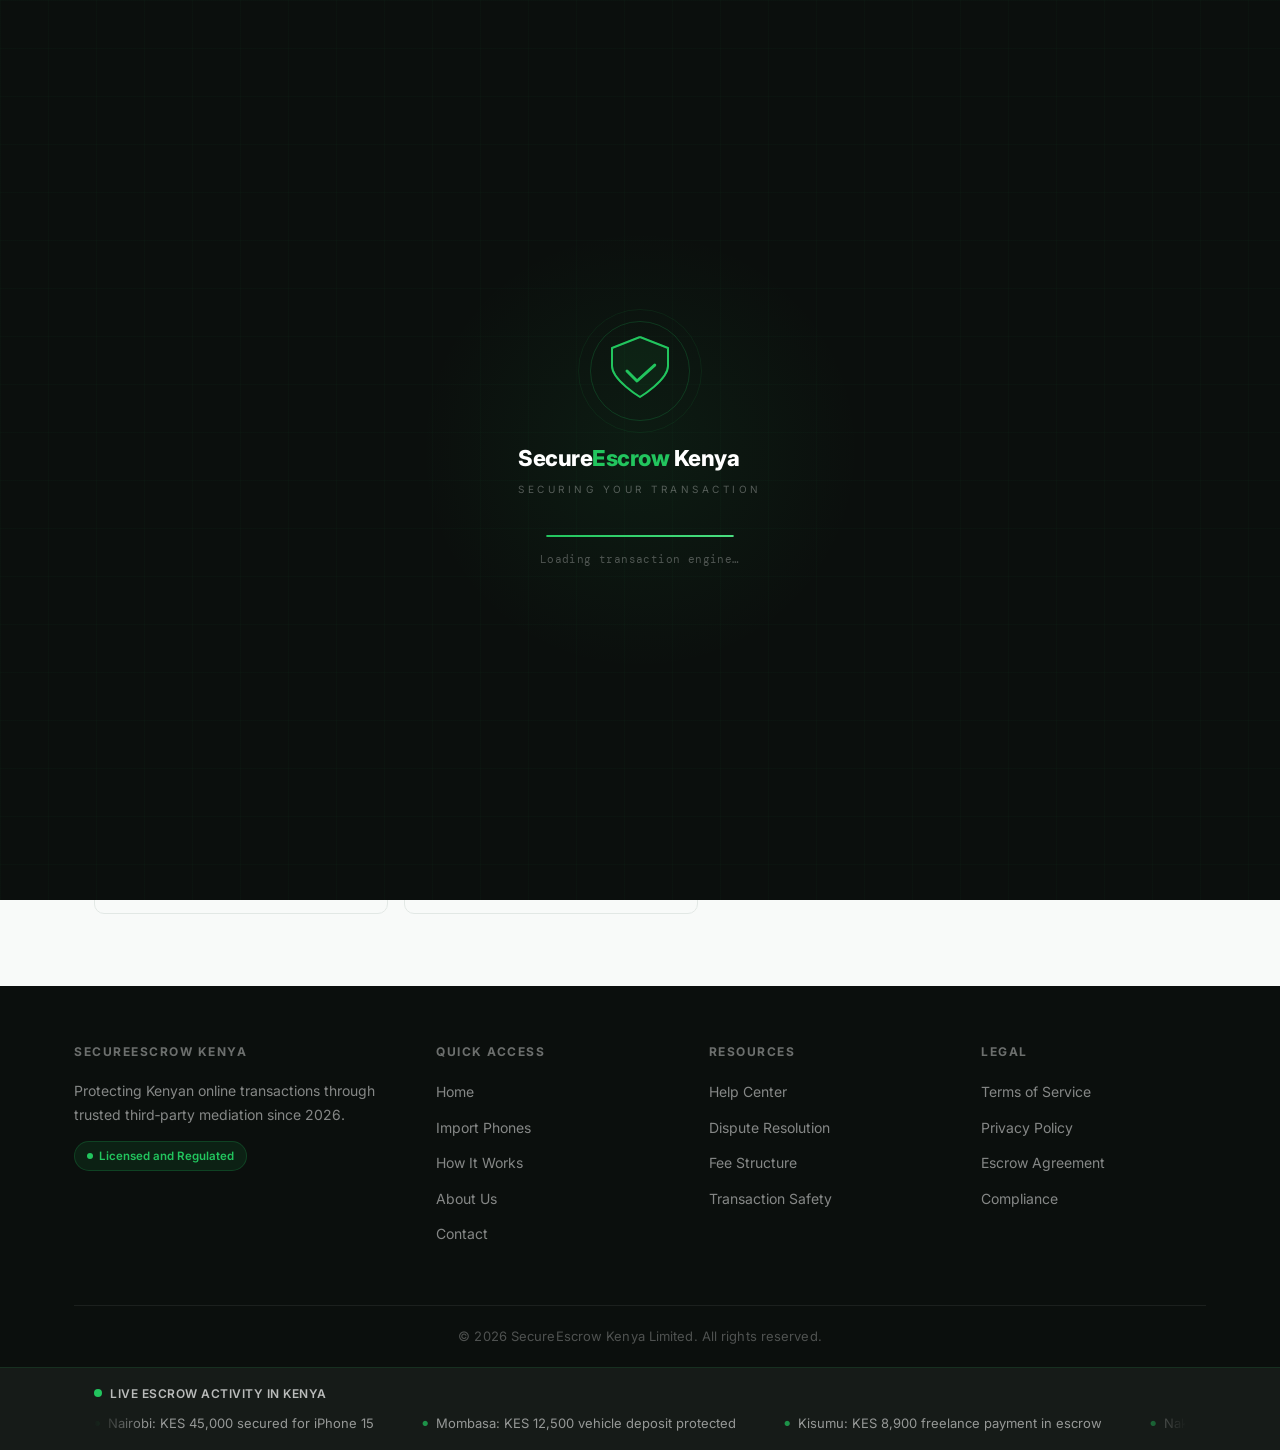
==== commit 66e6ae7b: "Add files via upload" ====
--- a/about.html
+++ b/about.html
@@ -45,12 +45,6 @@
 <body>
     <!-- Loader: wave line loader -->
         <div class="page-loader" id="pageLoader">
-        <div class="loader-corner loader-corner-tl"></div>
-        <div class="loader-corner loader-corner-tr"></div>
-        <div class="loader-corner loader-corner-bl"></div>
-        <div class="loader-corner loader-corner-br"></div>
-        <div class="loader-particle"></div>
-        <div class="loader-particle"></div>
         <div class="loader-particle"></div>
         <div class="loader-particle"></div>
         <div class="loader-particle"></div>
@@ -94,6 +88,8 @@
                 <nav class="mobile-sidebar" id="mobileSidebar">
                     <ul class="sidebar-nav">
                         <li class="nav-item"><a href="index.html" class="nav-link">Home</a></li>
+
+<li class="nav-item"><a href="import.html" class="nav-link">Import Phones</a></li>
                         <li class="nav-item"><a href="how.html" class="nav-link">How It Works</a></li>
                         <li class="nav-item"><a href="about.html" class="nav-link">About Us</a></li>
                         <li class="nav-item"><a href="contact.html" class="nav-link">Contact</a></li>
@@ -105,6 +101,8 @@
                 <nav class="primary-nav">
                     <ul class="nav-list">
                         <li class="nav-item"><a href="index.html" class="nav-link">Home</a></li>
+
+<li class="nav-item"><a href="import.html" class="nav-link">Import Phones</a></li>
                         <li class="nav-item"><a href="how.html" class="nav-link">How It Works</a></li>
                         <li class="nav-item"><a href="about.html" class="nav-link">About Us</a></li>
                         <li class="nav-item"><a href="contact.html" class="nav-link">Contact</a></li>
@@ -219,6 +217,7 @@
                         <h4 class="footer-heading">Quick Access</h4>
                         <ul class="footer-links">
                             <li><a href="index.html">Home</a></li>
+<li><a href="import.html">Import Phones</a></li>
                             <li><a href="how.html">How It Works</a></li>
                             <li><a href="about.html">About Us</a></li>
                             <li><a href="contact.html">Contact</a></li>
@@ -272,7 +271,7 @@
         </footer>
     </div>
 
-    <script src="script.js"></script>
+    <script src="script.js"></script> 
 </body>
 
 </html>
--- a/style.css
+++ b/style.css
@@ -122,19 +122,6 @@
     50%      { opacity: 1;   transform: translate(-50%,-50%) scale(1.12); }
 }
 
-/* Corner bracket accents */
-.loader-corner {
-    position: absolute;
-    width: 22px; height: 22px;
-    opacity: 0;
-    animation: cornerAppear 0.4s ease-out 0.2s forwards;
-}
-@keyframes cornerAppear { to { opacity: 0.28; } }
-.loader-corner-tl { top: calc(50% - 130px); left: calc(50% - 130px); border-top: 1.5px solid var(--green); border-left: 1.5px solid var(--green); }
-.loader-corner-tr { top: calc(50% - 130px); right: calc(50% - 130px); border-top: 1.5px solid var(--green); border-right: 1.5px solid var(--green); }
-.loader-corner-bl { bottom: calc(50% - 130px); left: calc(50% - 130px); border-bottom: 1.5px solid var(--green); border-left: 1.5px solid var(--green); }
-.loader-corner-br { bottom: calc(50% - 130px); right: calc(50% - 130px); border-bottom: 1.5px solid var(--green); border-right: 1.5px solid var(--green); }
-
 /* Floating particles */
 .loader-particle {
     position: absolute;
@@ -143,11 +130,9 @@
     border-radius: 50%;
     opacity: 0;
 }
-.loader-particle:nth-child(1) { top: calc(50% - 80px); left: calc(50% - 110px); animation: particleFloat 3.2s ease-in-out 1.3s infinite; }
-.loader-particle:nth-child(2) { top: calc(50% - 60px); right: calc(50% - 115px); animation: particleFloat 2.9s ease-in-out 1.6s infinite; }
-.loader-particle:nth-child(3) { top: calc(50% + 50px); left: calc(50% - 95px); animation: particleFloat 3.5s ease-in-out 1.8s infinite; }
-.loader-particle:nth-child(4) { top: calc(50% + 60px); right: calc(50% - 100px); animation: particleFloat 3s ease-in-out 2.1s infinite; }
-.loader-particle:nth-child(5) { top: calc(50% + 90px); left: 50%; animation: particleFloat 2.7s ease-in-out 2.3s infinite; }
+.loader-particle:nth-child(1) { top: calc(50% - 70px); left: calc(50% - 90px); animation: particleFloat 3.2s ease-in-out 1.3s infinite; }
+.loader-particle:nth-child(2) { top: calc(50% - 60px); right: calc(50% - 90px); animation: particleFloat 2.9s ease-in-out 1.9s infinite; }
+.loader-particle:nth-child(3) { top: calc(50% + 70px); left: 50%; animation: particleFloat 2.7s ease-in-out 2.4s infinite; }
 @keyframes particleFloat {
     0%   { opacity: 0; transform: translateY(0) scale(1); }
     25%  { opacity: 0.5; }
@@ -305,6 +290,49 @@
     display: none;
 }
 .wave-bar { display: none; }
+
+/* Loader — mobile fixes (simpler, contained, no overflow/misalignment) */
+@media (max-width: 480px) {
+    .page-loader { height: 100dvh; }
+
+    .page-loader::after { width: 300px; height: 300px; }
+
+    /* Particles were positioned relative to full viewport centre and drifted
+       away from the shrunk content on narrow screens — hide for a cleaner look */
+    .loader-particle { display: none; }
+
+    .loader-content {
+        max-width: 88vw;
+        padding: 0 16px;
+        box-sizing: border-box;
+    }
+
+    .loader-shield {
+        width: 60px;
+        height: 60px;
+        margin-bottom: 22px;
+    }
+    .loader-shield svg { width: 60px; height: 60px; }
+    .loader-shield::before { width: 78px; height: 78px; }
+    .loader-shield::after  { width: 96px; height: 96px; }
+
+    .loader-brand { font-size: 18px; }
+
+    .loader-tagline {
+        font-size: 9px;
+        letter-spacing: 2.5px;
+        margin-bottom: 26px;
+        white-space: nowrap;
+    }
+
+    .loader-progress { width: 140px; }
+
+    .loader-status {
+        font-size: 10px;
+        text-align: center;
+        padding: 0 8px;
+    }
+}
 
 /* ===== HEADER ===== */
 .site-header {
@@ -2191,6 +2219,214 @@
 .error-message   { color: #ef4444; font-size: 12px; margin-top: 4px; }
 .success-message { color: var(--green-dark); font-size: 12px; margin-top: 4px; }
 
+/* ===== PHONE IMPORT SHOP ===== */
+.import-grid {
+    display: grid;
+    grid-template-columns: repeat(auto-fill, minmax(260px, 1fr));
+    gap: 24px;
+    margin-top: 8px;
+}
+
+.import-loading,
+.import-empty {
+    grid-column: 1 / -1;
+    text-align: center;
+    padding: 48px 16px;
+    color: var(--text-secondary, rgba(255,255,255,0.5));
+    font-size: 14px;
+}
+
+.import-card {
+    position: relative;
+    background: var(--ink-2);
+    border: 1px solid rgba(255,255,255,0.06);
+    border-radius: 14px;
+    overflow: hidden;
+    display: flex;
+    flex-direction: column;
+    transition: transform 0.2s ease, border-color 0.2s ease;
+}
+.import-card:hover {
+    transform: translateY(-3px);
+    border-color: var(--green-dim);
+}
+
+.import-badge {
+    position: absolute;
+    top: 12px;
+    left: 12px;
+    z-index: 1;
+    background: var(--green);
+    color: var(--ink);
+    font-size: 11px;
+    font-weight: 700;
+    letter-spacing: 0.3px;
+    padding: 4px 10px;
+    border-radius: 20px;
+}
+
+.import-card-image {
+    width: 100%;
+    aspect-ratio: 4 / 3;
+    background: var(--ink-3);
+    display: flex;
+    align-items: center;
+    justify-content: center;
+    overflow: hidden;
+}
+.import-card-image img {
+    width: 100%;
+    height: 100%;
+    object-fit: cover;
+    display: block;
+}
+.import-card-image--fallback::before {
+    content: '📱';
+    font-size: 40px;
+    opacity: 0.3;
+}
+
+.import-card-body {
+    padding: 18px 18px 20px;
+    display: flex;
+    flex-direction: column;
+    flex: 1;
+}
+
+.import-card-name {
+    font-size: 16px;
+    font-weight: 700;
+    color: #fff;
+    margin: 0 0 4px;
+}
+
+.import-card-condition {
+    font-size: 12px;
+    color: var(--green);
+    margin: 0 0 10px;
+}
+
+.import-card-specs {
+    list-style: none;
+    padding: 0;
+    margin: 0 0 16px;
+    font-size: 12.5px;
+    color: rgba(255,255,255,0.55);
+    display: flex;
+    flex-direction: column;
+    gap: 4px;
+}
+.import-card-specs li { padding-left: 14px; position: relative; }
+.import-card-specs li::before {
+    content: '';
+    position: absolute;
+    left: 0; top: 6px;
+    width: 5px; height: 5px;
+    border-radius: 50%;
+    background: var(--green);
+}
+
+.import-card-footer {
+    display: flex;
+    align-items: baseline;
+    justify-content: space-between;
+    gap: 8px;
+    margin-bottom: 14px;
+}
+.import-card-price {
+    font-size: 19px;
+    font-weight: 800;
+    color: #fff;
+}
+.import-card-eta {
+    font-size: 11px;
+    color: rgba(255,255,255,0.4);
+    text-align: right;
+}
+
+.import-how { background: var(--ink-2); }
+
+/* ===== ORDER MODAL ===== */
+.order-modal-overlay {
+    position: fixed;
+    inset: 0;
+    background: rgba(0,0,0,0.6);
+    display: flex;
+    align-items: center;
+    justify-content: center;
+    padding: 20px;
+    z-index: 10000;
+    opacity: 0;
+    visibility: hidden;
+    transition: opacity 0.25s ease, visibility 0.25s ease;
+}
+.order-modal-overlay.active { opacity: 1; visibility: visible; }
+
+.order-modal {
+    position: relative;
+    background: var(--ink-2);
+    border: 1px solid rgba(255,255,255,0.08);
+    border-radius: 16px;
+    padding: 32px;
+    width: 100%;
+    max-width: 460px;
+    max-height: 90vh;
+    overflow-y: auto;
+    transform: translateY(12px) scale(0.98);
+    transition: transform 0.25s ease;
+}
+.order-modal-overlay.active .order-modal { transform: translateY(0) scale(1); }
+
+.order-modal-close {
+    position: absolute;
+    top: 14px;
+    right: 14px;
+    width: 32px;
+    height: 32px;
+    border: none;
+    background: rgba(255,255,255,0.06);
+    color: rgba(255,255,255,0.6);
+    border-radius: 50%;
+    font-size: 20px;
+    line-height: 1;
+    cursor: pointer;
+    display: flex;
+    align-items: center;
+    justify-content: center;
+}
+.order-modal-close:hover { background: rgba(255,255,255,0.12); color: #fff; }
+
+.order-modal-product {
+    font-size: 13px;
+    color: var(--green);
+    margin: -4px 0 18px;
+    font-weight: 600;
+}
+
+.order-success-icon {
+    width: 56px;
+    height: 56px;
+    border-radius: 50%;
+    background: var(--green-dim);
+    color: var(--green);
+    font-size: 28px;
+    display: flex;
+    align-items: center;
+    justify-content: center;
+    margin: 0 auto 18px;
+}
+.order-success-text {
+    font-size: 14px;
+    color: rgba(255,255,255,0.65);
+    text-align: center;
+    margin: 0 0 14px;
+}
+
+@media (max-width: 480px) {
+    .import-grid { grid-template-columns: 1fr; }
+    .order-modal { padding: 24px 20px; }
+}
+
 /* ===== RESPONSIVE ===== */
 
 /* Large desktop */
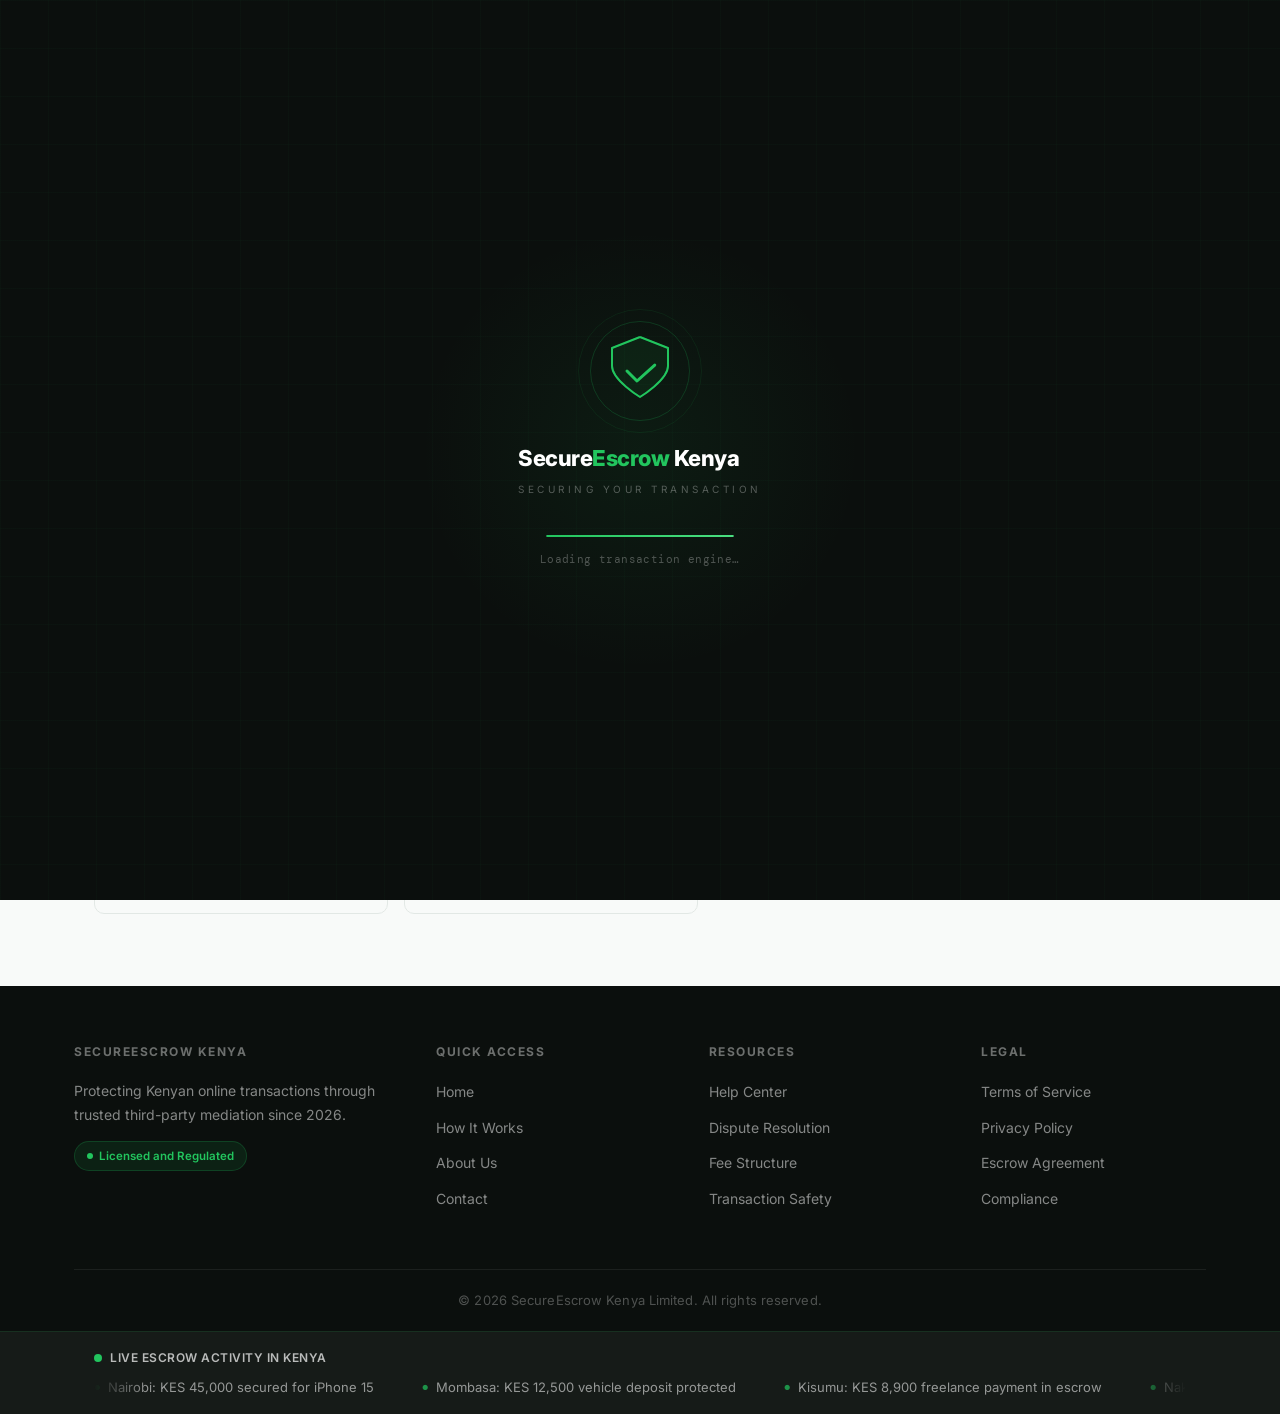
==== commit 2fcbd011: "Add files via upload" ====
--- a/about.html
+++ b/about.html
@@ -38,7 +38,7 @@
         content="Learn how SecureEscrow Kenya protects buyers and sellers with a neutral, regulated escrow platform.">
     <meta name="twitter:image" content="https://securescrowkenya.com/images/og-image.jpg">
 
-    <link rel="stylesheet" href="style.css">
+    <link rel="stylesheet" href="style.css?v=5">
     <link rel="icon" href="favicon.ico" type="image/x-icon">
 </head>
 
@@ -59,10 +59,10 @@
             </div>
             <div class="loader-text">
                 <span class="loader-brand">Secure<span>Escrow</span> Kenya</span>
-                <span class="loader-tagline">Securing Your Transaction</span>
+                <span class="loader-tagline" data-i18n="common.loader.tagline">Securing Your Transaction</span>
             </div>
             <div class="loader-progress"><div class="loader-progress-fill"></div></div>
-            <span class="loader-status" id="loaderStatus">Initializing secure environment…</span>
+            <span class="loader-status" id="loaderStatus" data-i18n="common.loader.initializing">Initializing secure environment…</span>
         </div>
     </div>
 
@@ -87,27 +87,21 @@
 
                 <nav class="mobile-sidebar" id="mobileSidebar">
                     <ul class="sidebar-nav">
-                        <li class="nav-item"><a href="index.html" class="nav-link">Home</a></li>
-
-<li class="nav-item"><a href="import.html" class="nav-link">Import Phones</a></li>
-                        <li class="nav-item"><a href="how.html" class="nav-link">How It Works</a></li>
-                        <li class="nav-item"><a href="about.html" class="nav-link">About Us</a></li>
-                        <li class="nav-item"><a href="contact.html" class="nav-link">Contact</a></li>
-                        <li class="nav-item nav-item-cta"><a href="index.html#start-escrow" class="nav-button">Start
-                                Transaction</a></li>
+                        <li class="nav-item"><a href="index.html" class="nav-link" data-i18n="common.nav.home">Home</a></li>
+                        <li class="nav-item"><a href="how.html" class="nav-link" data-i18n="common.nav.how">How It Works</a></li>
+                        <li class="nav-item"><a href="about.html" class="nav-link" data-i18n="common.nav.about">About Us</a></li>
+                        <li class="nav-item"><a href="contact.html" class="nav-link" data-i18n="common.nav.contact">Contact</a></li>
+                        <li class="nav-item nav-item-cta"><a href="index.html#start-escrow" class="nav-button" data-i18n="common.nav.startTransaction">Start Transaction</a></li>
                     </ul>
                 </nav>
 
                 <nav class="primary-nav">
                     <ul class="nav-list">
-                        <li class="nav-item"><a href="index.html" class="nav-link">Home</a></li>
-
-<li class="nav-item"><a href="import.html" class="nav-link">Import Phones</a></li>
-                        <li class="nav-item"><a href="how.html" class="nav-link">How It Works</a></li>
-                        <li class="nav-item"><a href="about.html" class="nav-link">About Us</a></li>
-                        <li class="nav-item"><a href="contact.html" class="nav-link">Contact</a></li>
-                        <li class="nav-item nav-item-cta"><a href="index.html#start-escrow" class="nav-button">Start
-                                Transaction</a></li>
+                        <li class="nav-item"><a href="index.html" class="nav-link" data-i18n="common.nav.home">Home</a></li>
+                        <li class="nav-item"><a href="how.html" class="nav-link" data-i18n="common.nav.how">How It Works</a></li>
+                        <li class="nav-item"><a href="about.html" class="nav-link" data-i18n="common.nav.about">About Us</a></li>
+                        <li class="nav-item"><a href="contact.html" class="nav-link" data-i18n="common.nav.contact">Contact</a></li>
+                        <li class="nav-item nav-item-cta"><a href="index.html#start-escrow" class="nav-button" data-i18n="common.nav.startTransaction">Start Transaction</a></li>
                     </ul>
                 </nav>
             </div>
@@ -126,8 +120,8 @@
                             </svg>
                         </div>
                         <div class="metric-text">
-                            <span class="metric-main">Release Instant After Delivery Confirmation</span>
-                            <span class="metric-sub">Fast & Automated Payouts</span>
+                            <span class="metric-main" data-i18n="common.trustStrip.main">Release Instant After Delivery Confirmation</span>
+                            <span class="metric-sub" data-i18n="common.trustStrip.sub">Fast & Automated Payouts</span>
                         </div>
                     </div>
                 </div>
@@ -139,23 +133,23 @@
                 <div class="container">
                     <div class="about-grid">
                         <div class="about-content">
-                            <h1 class="page-title">About SecureEscrow Kenya</h1>
-                            <p class="about-intro">
+                            <h1 class="page-title" data-i18n="about.pageTitle">About SecureEscrow Kenya</h1>
+                            <p class="about-intro" data-i18n="about.intro">
                                 Founded in 2026, SecureEscrow Kenya addresses the trust deficit in online
                                 transactions across the country. We provide a neutral, regulated platform
                                 that protects both buyers and sellers.
                             </p>
 
-                            <h3 class="about-subheading">Our Purpose</h3>
-                            <p class="about-text">
+                            <h3 class="about-subheading" data-i18n="about.purposeHeading">Our Purpose</h3>
+                            <p class="about-text" data-i18n="about.purposeText">
                                 The growth of e‑commerce and online classifieds in Kenya has created new
                                 opportunities but also new risks. We exist to eliminate the uncertainty
                                 in transactions between strangers, ensuring that funds are only released
                                 when both parties fulfill their obligations.
                             </p>
 
-                            <h3 class="about-subheading">Regulatory Compliance</h3>
-                            <p class="about-text">
+                            <h3 class="about-subheading" data-i18n="about.complianceHeading">Regulatory Compliance</h3>
+                            <p class="about-text" data-i18n="about.complianceText">
                                 SecureEscrow Kenya operates in full compliance with Kenyan financial
                                 regulations. All client funds are maintained in segregated trust accounts
                                 with licensed commercial banks, completely separate from our operating accounts.
@@ -163,20 +157,20 @@
 
                             <div class="about-features">
                                 <div class="feature-item">
-                                    <h4>Licensed Operation</h4>
-                                    <p>Registered and regulated under Kenyan commercial law</p>
-                                </div>
-                                <div class="feature-item">
-                                    <h4>Bank Partnerships</h4>
-                                    <p>Trust accounts held with major Kenyan financial institutions</p>
-                                </div>
-                                <div class="feature-item">
-                                    <h4>M‑PESA Integration</h4>
-                                    <p>Official Safaricom partner for mobile money transactions</p>
-                                </div>
-                                <div class="feature-item">
-                                    <h4>Continuous Support</h4>
-                                    <p>Local customer service team available daily</p>
+                                    <h4 data-i18n="about.feature1Title">Licensed Operation</h4>
+                                    <p data-i18n="about.feature1Desc">Registered and regulated under Kenyan commercial law</p>
+                                </div>
+                                <div class="feature-item">
+                                    <h4 data-i18n="about.feature2Title">Bank Partnerships</h4>
+                                    <p data-i18n="about.feature2Desc">Trust accounts held with major Kenyan financial institutions</p>
+                                </div>
+                                <div class="feature-item">
+                                    <h4 data-i18n="about.feature3Title">M‑PESA Integration</h4>
+                                    <p data-i18n="about.feature3Desc">Official Safaricom partner for mobile money transactions</p>
+                                </div>
+                                <div class="feature-item">
+                                    <h4 data-i18n="about.feature4Title">Continuous Support</h4>
+                                    <p data-i18n="about.feature4Desc">Local customer service team available daily</p>
                                 </div>
                             </div>
                         </div>
@@ -184,19 +178,19 @@
                         <div class="about-stats">
                             <div class="stat-card">
                                 <div class="stat-value">15,000+</div>
-                                <div class="stat-label">Protected Users</div>
+                                <div class="stat-label" data-i18n="about.stat1Label">Protected Users</div>
                             </div>
                             <div class="stat-card">
                                 <div class="stat-value">KES 50M+</div>
-                                <div class="stat-label">Secured Volume</div>
+                                <div class="stat-label" data-i18n="about.stat2Label">Secured Volume</div>
                             </div>
                             <div class="stat-card">
                                 <div class="stat-value">98%</div>
-                                <div class="stat-label">Resolution Rate</div>
+                                <div class="stat-label" data-i18n="about.stat3Label">Resolution Rate</div>
                             </div>
                             <div class="stat-card">
                                 <div class="stat-value">24h</div>
-                                <div class="stat-label">Average Release</div>
+                                <div class="stat-label" data-i18n="about.stat4Label">Average Release</div>
                             </div>
                         </div>
                     </div>
@@ -208,49 +202,47 @@
             <div class="footer-container">
                 <div class="footer-grid">
                     <div class="footer-column">
-                        <h4 class="footer-heading">SecureEscrow Kenya</h4>
-                        <p class="footer-text">Protecting Kenyan online transactions through trusted third‑party
-                            mediation since 2026.</p>
-                        <p class="footer-badge">Licensed and Regulated</p>
-                    </div>
-                    <div class="footer-column">
-                        <h4 class="footer-heading">Quick Access</h4>
+                        <h4 class="footer-heading" data-i18n="common.footer.brandHeading">SecureEscrow Kenya</h4>
+                        <p class="footer-text" data-i18n="common.footer.tagline">Protecting Kenyan online transactions through trusted third-party mediation since 2026.</p>
+                        <p class="footer-badge" data-i18n="common.footer.badge">Licensed and Regulated</p>
+                    </div>
+                    <div class="footer-column">
+                        <h4 class="footer-heading" data-i18n="common.footer.quickAccess">Quick Access</h4>
                         <ul class="footer-links">
-                            <li><a href="index.html">Home</a></li>
-<li><a href="import.html">Import Phones</a></li>
-                            <li><a href="how.html">How It Works</a></li>
-                            <li><a href="about.html">About Us</a></li>
-                            <li><a href="contact.html">Contact</a></li>
+                            <li><a href="index.html" data-i18n="common.nav.home">Home</a></li>
+                            <li><a href="how.html" data-i18n="common.nav.how">How It Works</a></li>
+                            <li><a href="about.html" data-i18n="common.nav.about">About Us</a></li>
+                            <li><a href="contact.html" data-i18n="common.nav.contact">Contact</a></li>
                         </ul>
                     </div>
                     <div class="footer-column">
-                        <h4 class="footer-heading">Resources</h4>
+                        <h4 class="footer-heading" data-i18n="common.footer.resources">Resources</h4>
                         <ul class="footer-links">
-                            <li><a href="#">Help Center</a></li>
-                            <li><a href="#">Dispute Resolution</a></li>
-                            <li><a href="#">Fee Structure</a></li>
-                            <li><a href="#">Transaction Safety</a></li>
+                            <li><a href="#" data-i18n="common.footer.helpCenter">Help Center</a></li>
+                            <li><a href="#" data-i18n="common.footer.dispute">Dispute Resolution</a></li>
+                            <li><a href="#" data-i18n="common.footer.feeStructure">Fee Structure</a></li>
+                            <li><a href="#" data-i18n="common.footer.transactionSafety">Transaction Safety</a></li>
                         </ul>
                     </div>
                     <div class="footer-column">
-                        <h4 class="footer-heading">Legal</h4>
+                        <h4 class="footer-heading" data-i18n="common.footer.legal">Legal</h4>
                         <ul class="footer-links">
-                            <li><a href="terms-of-service.html">Terms of Service</a></li>
-                            <li><a href="privacy-policy.html">Privacy Policy</a></li>
-                            <li><a href="escrow-agreement.html">Escrow Agreement</a></li>
-                            <li><a href="compliance.html">Compliance</a></li>
+                            <li><a href="terms-of-service.html" data-i18n="common.footer.tos">Terms of Service</a></li>
+                            <li><a href="privacy-policy.html" data-i18n="common.footer.privacy">Privacy Policy</a></li>
+                            <li><a href="escrow-agreement.html" data-i18n="common.footer.escrowAgreement">Escrow Agreement</a></li>
+                            <li><a href="compliance.html" data-i18n="common.footer.compliance">Compliance</a></li>
                         </ul>
                     </div>
                 </div>
                 <div class="footer-bottom">
-                    <p>&copy; 2026 SecureEscrow Kenya Limited. All rights reserved.</p>
+                    <p data-i18n="common.footer.copyright">&copy; 2026 SecureEscrow Kenya Limited. All rights reserved.</p>
                 </div>
             </div>
             <div class="live-activity">
                 <div class="container">
                     <div class="activity-header">
                         <span class="pulse-dot"></span>
-                        <span>Live Escrow Activity in Kenya</span>
+                        <span data-i18n="common.ticker.title">Live Escrow Activity in Kenya</span>
                     </div>
                     <div class="ticker-wrapper">
                         <div class="ticker-content" id="activityTicker">
@@ -271,7 +263,11 @@
         </footer>
     </div>
 
-    <script src="script.js"></script> 
+    <script src="translations.js?v=1"></script>
+
+    <script src="i18n.js?v=1"></script>
+
+    <script src="script.js"></script>
 </body>
 
 </html>
--- a/style.css
+++ b/style.css
@@ -58,7 +58,11 @@
 }
 
 /* ===== BASE ===== */
-html { scroll-behavior: smooth; }
+html {
+    scroll-behavior: smooth;
+    overflow-x: hidden;
+    max-width: 100%;
+}
 
 body {
     font-family: var(--font-sans);
@@ -66,24 +70,56 @@
     background: var(--surface);
     line-height: 1.6;
     -webkit-font-smoothing: antialiased;
+    overflow-x: hidden;
+    max-width: 100%;
+    position: relative;
 }
 
 .app-wrapper {
     min-height: 100vh;
     display: flex;
     flex-direction: column;
+    max-width: 100vw;
+    overflow-x: hidden;
+}
+
+/* Direct flex children of .app-wrapper default to min-width:auto, which
+   lets deeply-nested unwrappable content (like the ticker) silently push
+   the whole page wider than the screen. Resetting to 0 lets each section's
+   own overflow:hidden actually contain its content. */
+.app-wrapper > .site-header,
+.app-wrapper > .page-content,
+.app-wrapper > .site-footer {
+    min-width: 0;
 }
 
 .container {
     max-width: 1180px;
     margin: 0 auto;
     padding: 0 24px;
+    width: 100%;
+    box-sizing: border-box;
+}
+
+/* Belt-and-suspenders: flex/grid children default to min-width:auto, which
+   can silently force their ancestors (and the whole page) wider than the
+   screen even when overflow:hidden is set on a descendant like
+   .ticker-wrapper. This is what was pushing the page-loader and other
+   fixed-position elements off-center on some Android browsers. */
+.ticker-wrapper,
+.live-activity,
+.footer-container {
+    min-width: 0;
+    max-width: 100%;
 }
 
 /* ===== PAGE LOADER ===== */
 .page-loader {
     position: fixed;
-    inset: 0;
+    top: 0;
+    right: 0;
+    bottom: 0;
+    left: 0;
     background: var(--ink);
     z-index: 9999;
     display: flex;
@@ -98,7 +134,10 @@
 .page-loader::before {
     content: '';
     position: absolute;
-    inset: 0;
+    top: 0;
+    right: 0;
+    bottom: 0;
+    left: 0;
     background-image:
         linear-gradient(rgba(34,197,94,0.025) 1px, transparent 1px),
         linear-gradient(90deg, rgba(34,197,94,0.025) 1px, transparent 1px);
@@ -293,7 +332,7 @@
 
 /* Loader — mobile fixes (simpler, contained, no overflow/misalignment) */
 @media (max-width: 480px) {
-    .page-loader { height: 100dvh; }
+    .page-loader { height: 100vh; height: 100dvh; }
 
     .page-loader::after { width: 300px; height: 300px; }
 
@@ -443,7 +482,7 @@
 
 /* Sidebar overlay */
 .sidebar-overlay {
-    position: fixed; inset: 0;
+    position: fixed; top: 0; right: 0; bottom: 0; left: 0;
     background: rgba(0,0,0,0.55);
     backdrop-filter: blur(3px);
     z-index: 998;
@@ -578,7 +617,10 @@
 .hero-section::before {
     content: '';
     position: absolute;
-    inset: 0;
+    top: 0;
+    right: 0;
+    bottom: 0;
+    left: 0;
     background-image:
         linear-gradient(rgba(34,197,94,0.035) 1px, transparent 1px),
         linear-gradient(90deg, rgba(34,197,94,0.035) 1px, transparent 1px);
@@ -1219,7 +1261,10 @@
 .stat-card::before {
     content: '';
     position: absolute;
-    inset: 0;
+    top: 0;
+    right: 0;
+    bottom: 0;
+    left: 0;
     background: radial-gradient(circle at 50% 0%, rgba(34,197,94,0.08), transparent 65%);
     pointer-events: none;
 }
@@ -1542,7 +1587,7 @@
 
 /* ===== MODAL ===== */
 .modal-overlay {
-    position: fixed; inset: 0;
+    position: fixed; top: 0; right: 0; bottom: 0; left: 0;
     background: rgba(0,0,0,0.6);
     backdrop-filter: blur(4px);
     display: flex;
@@ -1584,7 +1629,7 @@
 
 /* ===== PAYMENT POPUP ===== */
 .payment-popup-overlay {
-    position: fixed; inset: 0;
+    position: fixed; top: 0; right: 0; bottom: 0; left: 0;
     background: rgba(0,0,0,0.5);
     backdrop-filter: blur(4px);
     z-index: 10000;
@@ -1896,7 +1941,7 @@
 
 /* OTP POPUP */
 .otp-popup-overlay, .auth-popup-overlay, .sms-preview-overlay {
-    position: fixed; inset: 0;
+    position: fixed; top: 0; right: 0; bottom: 0; left: 0;
     background: rgba(0,0,0,0.6);
     backdrop-filter: blur(4px);
     z-index: 10002;
@@ -2349,7 +2394,10 @@
 /* ===== ORDER MODAL ===== */
 .order-modal-overlay {
     position: fixed;
-    inset: 0;
+    top: 0;
+    right: 0;
+    bottom: 0;
+    left: 0;
     background: rgba(0,0,0,0.6);
     display: flex;
     align-items: center;
@@ -2425,6 +2473,206 @@
 @media (max-width: 480px) {
     .import-grid { grid-template-columns: 1fr; }
     .order-modal { padding: 24px 20px; }
+}
+
+/* ===== CATALOG ADMIN ===== */
+.admin-wrapper {
+    min-height: 100vh;
+    padding: 24px 16px 60px;
+    max-width: 480px;
+    margin: 0 auto;
+}
+
+.admin-gate {
+    min-height: 80vh;
+    display: flex;
+    align-items: center;
+    justify-content: center;
+}
+.admin-gate-box {
+    width: 100%;
+    background: var(--ink-2);
+    border: 1px solid rgba(255,255,255,0.08);
+    border-radius: 16px;
+    padding: 32px 24px;
+    text-align: center;
+}
+.admin-gate-title { font-size: 20px; font-weight: 800; color: #fff; margin: 0 0 6px; }
+.admin-gate-subtitle { font-size: 13px; color: rgba(255,255,255,0.5); margin: 0 0 20px; }
+.admin-gate-error { font-size: 12.5px; color: #ef4444; margin-top: 10px; min-height: 16px; }
+
+.admin-header {
+    display: flex;
+    align-items: center;
+    justify-content: space-between;
+    margin-bottom: 18px;
+}
+.admin-header-title { font-size: 20px; font-weight: 800; color: #fff; margin: 0; }
+.admin-logout-btn {
+    background: none;
+    border: 1px solid rgba(255,255,255,0.15);
+    color: rgba(255,255,255,0.6);
+    font-size: 12px;
+    padding: 6px 12px;
+    border-radius: 8px;
+    cursor: pointer;
+}
+
+#adminAddBtn { margin-bottom: 20px; }
+
+.admin-product-list { display: flex; flex-direction: column; gap: 10px; }
+
+.admin-row {
+    display: flex;
+    align-items: center;
+    gap: 12px;
+    background: var(--ink-2);
+    border: 1px solid rgba(255,255,255,0.06);
+    border-radius: 12px;
+    padding: 10px;
+}
+.admin-row-thumb {
+    width: 52px; height: 52px;
+    border-radius: 8px;
+    object-fit: cover;
+    background: var(--ink-3);
+    flex-shrink: 0;
+}
+.admin-row-thumb--empty {
+    display: flex;
+    align-items: center;
+    justify-content: center;
+    font-size: 20px;
+    opacity: 0.4;
+}
+.admin-row-info { flex: 1; min-width: 0; }
+.admin-row-name {
+    font-size: 13.5px;
+    font-weight: 600;
+    color: #fff;
+    white-space: nowrap;
+    overflow: hidden;
+    text-overflow: ellipsis;
+}
+.admin-row-hidden {
+    font-size: 10px;
+    color: #f59e0b;
+    border: 1px solid #f59e0b;
+    border-radius: 10px;
+    padding: 1px 6px;
+    margin-left: 4px;
+}
+.admin-row-price { font-size: 12.5px; color: var(--green); margin-top: 2px; }
+.admin-row-actions { display: flex; flex-direction: column; gap: 6px; }
+.admin-row-actions button {
+    font-size: 11.5px;
+    padding: 5px 10px;
+    border-radius: 6px;
+    border: 1px solid rgba(255,255,255,0.15);
+    background: none;
+    color: rgba(255,255,255,0.7);
+    cursor: pointer;
+}
+.admin-edit-btn:hover { border-color: var(--green); color: var(--green); }
+.admin-delete-btn:hover { border-color: #ef4444; color: #ef4444; }
+
+.admin-form-overlay {
+    position: fixed;
+    top: 0;
+    right: 0;
+    bottom: 0;
+    left: 0;
+    background: rgba(0,0,0,0.6);
+    display: flex;
+    align-items: flex-end;
+    justify-content: center;
+    z-index: 10000;
+    opacity: 0;
+    visibility: hidden;
+    transition: opacity 0.2s ease, visibility 0.2s ease;
+}
+.admin-form-overlay.active { opacity: 1; visibility: visible; }
+.admin-form-panel {
+    position: relative;
+    background: var(--ink-2);
+    border: 1px solid rgba(255,255,255,0.08);
+    border-radius: 16px 16px 0 0;
+    padding: 28px 20px 32px;
+    width: 100%;
+    max-width: 480px;
+    max-height: 92vh;
+    overflow-y: auto;
+}
+
+.admin-photo-picker { text-align: center; }
+.admin-photo-preview {
+    width: 100%;
+    max-width: 220px;
+    aspect-ratio: 4/3;
+    object-fit: cover;
+    border-radius: 10px;
+    margin: 0 auto 10px;
+    display: block;
+}
+.admin-photo-label {
+    display: block;
+    padding: 16px;
+    border: 1.5px dashed rgba(255,255,255,0.2);
+    border-radius: 10px;
+    color: rgba(255,255,255,0.5);
+    font-size: 13px;
+    cursor: pointer;
+}
+.admin-photo-label:hover { border-color: var(--green); color: var(--green); }
+
+.admin-active-row { display: flex; align-items: center; justify-content: space-between; }
+.admin-active-row .form-label { margin: 0; }
+.admin-active-row input[type="checkbox"] { width: 20px; height: 20px; accent-color: var(--green); }
+
+.admin-form-status { font-size: 12.5px; color: #ef4444; text-align: center; margin-top: 10px; min-height: 16px; }
+
+.legal-notice {
+    display: none;
+    background: rgba(245,158,11,0.1);
+    border: 1px solid rgba(245,158,11,0.3);
+    border-radius: 10px;
+    padding: 14px 16px;
+    margin: 0 0 20px;
+    font-size: 13.5px;
+    line-height: 1.5;
+    color: #f59e0b;
+}
+
+/* ===== LANGUAGE TOGGLE ===== */
+.lang-toggle {
+    display: flex;
+    align-items: center;
+    background: rgba(255,255,255,0.06);
+    border: 1px solid rgba(255,255,255,0.1);
+    border-radius: 20px;
+    padding: 3px;
+    gap: 2px;
+    flex-shrink: 0;
+    order: 1;
+}
+.lang-toggle button {
+    border: none;
+    background: none;
+    color: rgba(255,255,255,0.5);
+    font-size: 11.5px;
+    font-weight: 700;
+    letter-spacing: 0.3px;
+    padding: 5px 10px;
+    border-radius: 16px;
+    cursor: pointer;
+    transition: background 0.2s ease, color 0.2s ease;
+}
+.lang-toggle button.active {
+    background: var(--green);
+    color: var(--ink);
+}
+@media (min-width: 993px) {
+    .lang-toggle { order: 0; margin-right: 12px; }
 }
 
 /* ===== RESPONSIVE ===== */
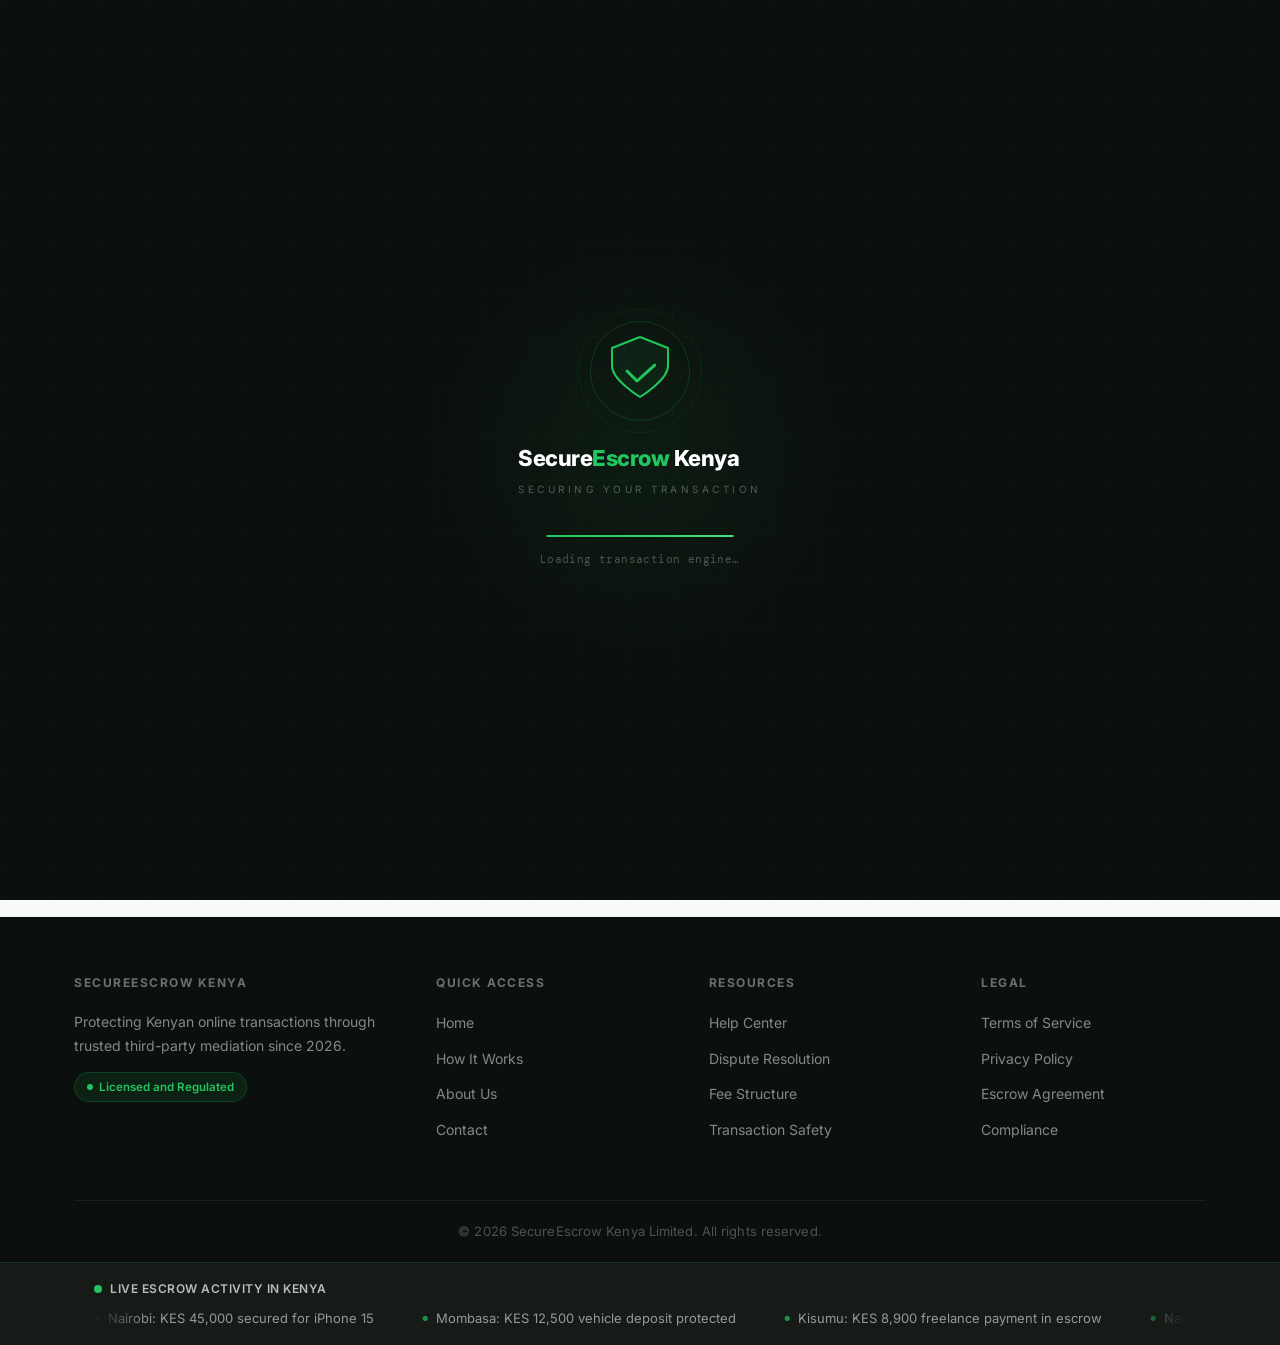
==== commit 46c3f123: "Add files via upload" ====
--- a/about.html
+++ b/about.html
@@ -39,7 +39,11 @@
     <meta name="twitter:image" content="https://securescrowkenya.com/images/og-image.jpg">
 
     <link rel="stylesheet" href="style.css?v=5">
-    <link rel="icon" href="favicon.ico" type="image/x-icon">
+    <link rel="icon" href="favicon.ico" sizes="any">
+    <link rel="icon" href="favicon-files/favicon-32x32.png" type="image/png" sizes="32x32">
+    <link rel="icon" href="favicon-files/favicon-16x16.png" type="image/png" sizes="16x16">
+    <link rel="apple-touch-icon" href="favicon-files/apple-touch-icon.png">
+    <link rel="manifest" href="site.webmanifest">
 </head>
 
 <body>
@@ -108,25 +112,6 @@
         </header>
 
         <!-- Trust strip: single metric as per spec -->
-        <div class="trust-strip">
-            <div class="container">
-                <div class="trust-strip-inner">
-                    <div class="trust-metric">
-                        <div class="metric-icon">
-                            <svg width="20" height="20" viewBox="0 0 24 24" fill="none" stroke="currentColor"
-                                stroke-width="2">
-                                <rect x="3" y="11" width="18" height="11" rx="2" ry="2"></rect>
-                                <path d="M7 11V7a5 5 0 0 1 10 0v4"></path>
-                            </svg>
-                        </div>
-                        <div class="metric-text">
-                            <span class="metric-main" data-i18n="common.trustStrip.main">Release Instant After Delivery Confirmation</span>
-                            <span class="metric-sub" data-i18n="common.trustStrip.sub">Fast & Automated Payouts</span>
-                        </div>
-                    </div>
-                </div>
-            </div>
-        </div>
 
         <main class="page-content">
             <section class="page-section">
@@ -270,4 +255,4 @@
     <script src="script.js"></script>
 </body>
 
-</html>
+</html>
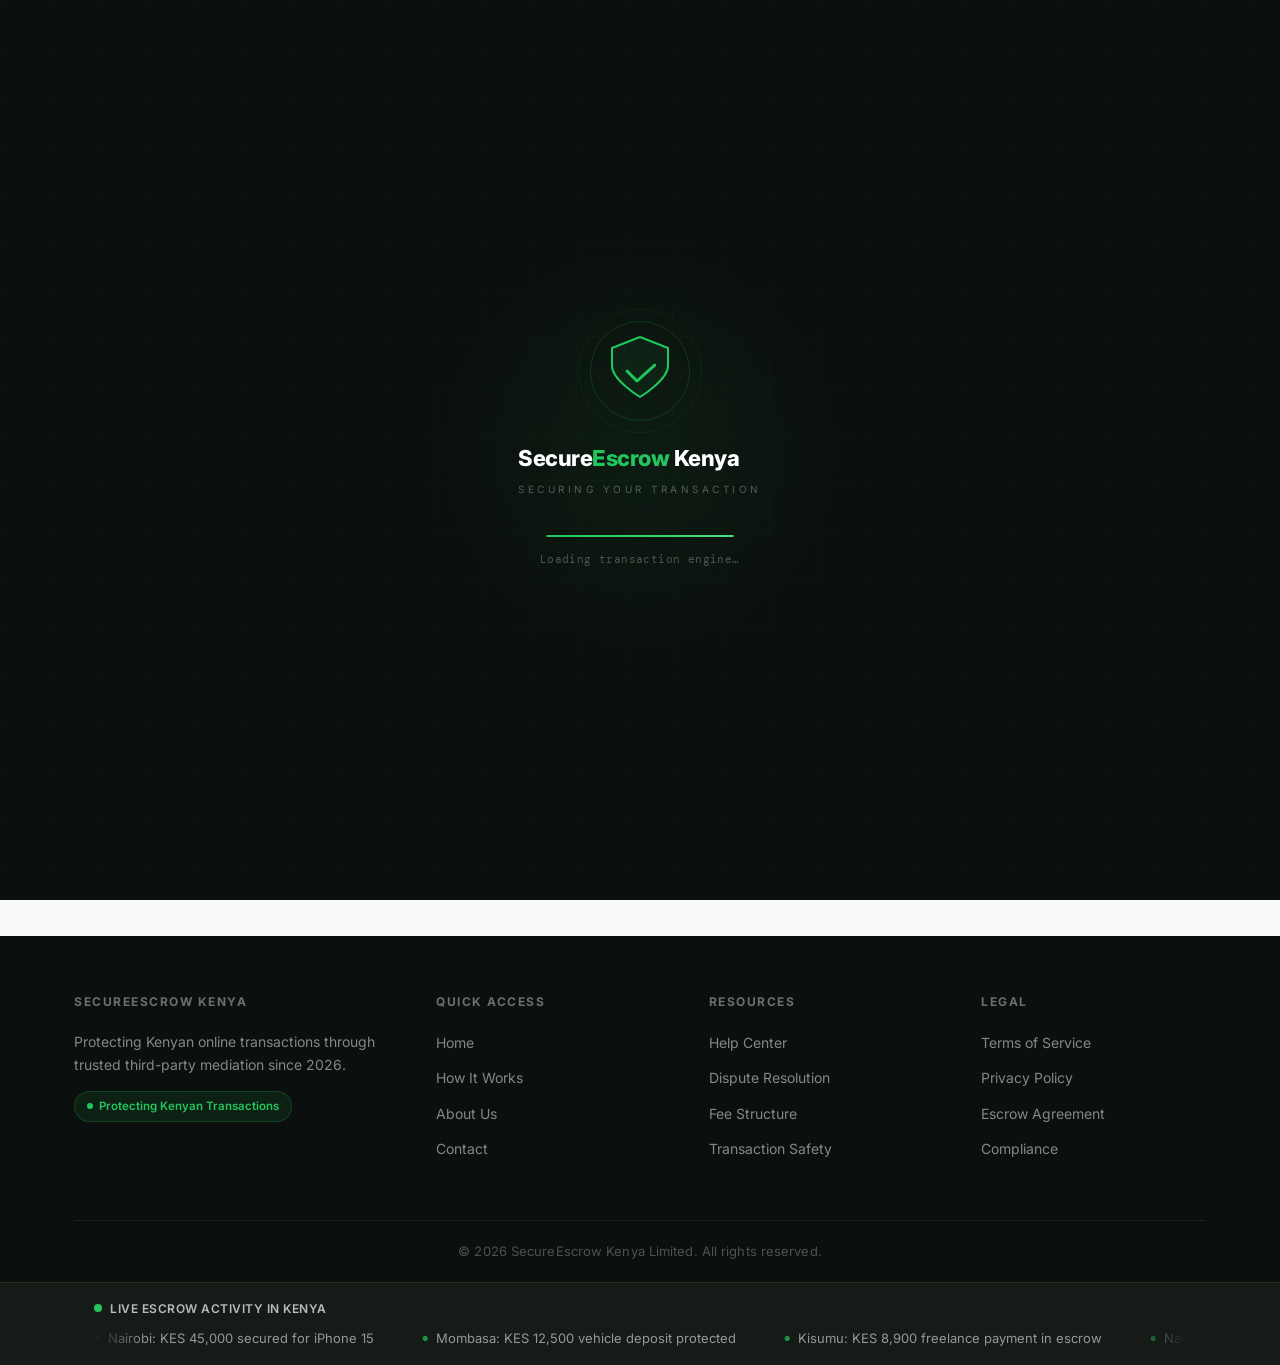
==== commit fe0bcbc7: "Add files via upload" ====
--- a/about.html
+++ b/about.html
@@ -133,49 +133,50 @@
                                 when both parties fulfill their obligations.
                             </p>
 
-                            <h3 class="about-subheading" data-i18n="about.complianceHeading">Regulatory Compliance</h3>
+                            <h3 class="about-subheading" data-i18n="about.complianceHeading">How We Protect Your Money</h3>
                             <p class="about-text" data-i18n="about.complianceText">
-                                SecureEscrow Kenya operates in full compliance with Kenyan financial
-                                regulations. All client funds are maintained in segregated trust accounts
-                                with licensed commercial banks, completely separate from our operating accounts.
+                                Every transaction is secured with cryptographically hashed access tokens, verified
+                                M-PESA payment confirmations, and strict data protections - see our
+                                <a href="compliance.html">Compliance page</a> for the full technical detail on how
+                                your funds and data are actually protected.
                             </p>
 
                             <div class="about-features">
                                 <div class="feature-item">
-                                    <h4 data-i18n="about.feature1Title">Licensed Operation</h4>
-                                    <p data-i18n="about.feature1Desc">Registered and regulated under Kenyan commercial law</p>
-                                </div>
-                                <div class="feature-item">
-                                    <h4 data-i18n="about.feature2Title">Bank Partnerships</h4>
-                                    <p data-i18n="about.feature2Desc">Trust accounts held with major Kenyan financial institutions</p>
+                                    <h4 data-i18n="about.feature1Title">Hashed Access Tokens</h4>
+                                    <p data-i18n="about.feature1Desc">Every transaction link uses a one-way cryptographic token, never a guessable ID</p>
+                                </div>
+                                <div class="feature-item">
+                                    <h4 data-i18n="about.feature2Title">Verified Payments</h4>
+                                    <p data-i18n="about.feature2Desc">Every M-PESA confirmation is cross-checked against the transaction before funds are marked secured</p>
                                 </div>
                                 <div class="feature-item">
                                     <h4 data-i18n="about.feature3Title">M‑PESA Integration</h4>
-                                    <p data-i18n="about.feature3Desc">Official Safaricom partner for mobile money transactions</p>
-                                </div>
-                                <div class="feature-item">
-                                    <h4 data-i18n="about.feature4Title">Continuous Support</h4>
-                                    <p data-i18n="about.feature4Desc">Local customer service team available daily</p>
+                                    <p data-i18n="about.feature3Desc">Built on Safaricom's official Daraja API for payment and payout</p>
+                                </div>
+                                <div class="feature-item">
+                                    <h4 data-i18n="about.feature4Title">Direct Support</h4>
+                                    <p data-i18n="about.feature4Desc">Real responses from a real person, not a ticket queue</p>
                                 </div>
                             </div>
                         </div>
 
-                        <div class="about-stats">
-                            <div class="stat-card">
-                                <div class="stat-value">15,000+</div>
-                                <div class="stat-label" data-i18n="about.stat1Label">Protected Users</div>
-                            </div>
-                            <div class="stat-card">
-                                <div class="stat-value">KES 50M+</div>
-                                <div class="stat-label" data-i18n="about.stat2Label">Secured Volume</div>
-                            </div>
-                            <div class="stat-card">
-                                <div class="stat-value">98%</div>
-                                <div class="stat-label" data-i18n="about.stat3Label">Resolution Rate</div>
-                            </div>
-                            <div class="stat-card">
-                                <div class="stat-value">24h</div>
-                                <div class="stat-label" data-i18n="about.stat4Label">Average Release</div>
+                        <div class="about-stats" id="aboutStats">
+                            <div class="stat-card">
+                                <div class="stat-value" id="statTransactions">—</div>
+                                <div class="stat-label" id="statTransactionsLabel" data-i18n="about.stat1Label">Transactions Protected</div>
+                            </div>
+                            <div class="stat-card">
+                                <div class="stat-value" id="statSecured">—</div>
+                                <div class="stat-label" data-i18n="about.stat2Label">Secured via M-PESA</div>
+                            </div>
+                            <div class="stat-card">
+                                <div class="stat-value" id="statDisputeFree">—</div>
+                                <div class="stat-label" id="statDisputeFreeLabel" data-i18n="about.stat3Label">Dispute-Free Rate</div>
+                            </div>
+                            <div class="stat-card">
+                                <div class="stat-value" id="statRelease">24h</div>
+                                <div class="stat-label" id="statReleaseLabel" data-i18n="about.stat4Label">Target Release Time</div>
                             </div>
                         </div>
                     </div>
@@ -189,7 +190,7 @@
                     <div class="footer-column">
                         <h4 class="footer-heading" data-i18n="common.footer.brandHeading">SecureEscrow Kenya</h4>
                         <p class="footer-text" data-i18n="common.footer.tagline">Protecting Kenyan online transactions through trusted third-party mediation since 2026.</p>
-                        <p class="footer-badge" data-i18n="common.footer.badge">Licensed and Regulated</p>
+                        <p class="footer-badge" data-i18n="common.footer.badge">Protecting Kenyan Transactions</p>
                     </div>
                     <div class="footer-column">
                         <h4 class="footer-heading" data-i18n="common.footer.quickAccess">Quick Access</h4>
@@ -253,6 +254,7 @@
     <script src="i18n.js?v=1"></script>
 
     <script src="script.js"></script>
+    <script src="about-stats.js"></script>
 </body>
 
 </html>
--- a/style.css
+++ b/style.css
@@ -1868,6 +1868,7 @@
     text-transform: uppercase;
 }
 .status-secured  { background: #fef9c3; color: #854d0e; }
+.status-pending  { background: #fed7aa; color: #9a3412; }
 .status-awaiting { background: #dbeafe; color: #1e40af; }
 .status-delivered { background: #dcfce7; color: #166534; }
 .status-released  { background: #d1fae5; color: #065f46; }
@@ -2814,4 +2815,168 @@
     .hero-actions .btn, .page-loader { display: none !important; }
     body { background: white; color: black; }
     a { color: black; text-decoration: none; }
+}
+/* ============================================================================
+   DELIVERY / PAYOUT PROGRESS TRACKER
+   Sits inside .transaction-details-card (white bg), between the header and
+   the info grid. Reuses the same light-theme tokens as the rest of the
+   site; the pastel warning/dispute colors match the existing .status-*
+   badge palette above so it doesn't introduce a new color language.
+   ============================================================================ */
+
+.progress-tracker {
+    background: var(--surface);
+    border: 1px solid var(--border);
+    border-radius: var(--radius-lg);
+    padding: 24px 20px 20px;
+    margin: 0 0 24px;
+    position: relative;
+    overflow: hidden;
+}
+.progress-tracker::before {
+    content: '';
+    position: absolute;
+    top: 0; left: 0; right: 0;
+    height: 2px;
+    background: linear-gradient(90deg, var(--green) 0%, #4ade80 100%);
+}
+
+.tracker-dispute-banner {
+    display: flex;
+    align-items: center;
+    gap: 10px;
+    background: #fee2e2;
+    border: 1px solid #fecaca;
+    color: #991b1b;
+    border-radius: var(--radius-md);
+    padding: 10px 14px;
+    font-size: 13px;
+    font-weight: 600;
+    margin-bottom: 20px;
+}
+.tracker-dispute-banner svg { flex-shrink: 0; }
+
+.tracker-alert-banner {
+    display: flex;
+    align-items: center;
+    gap: 10px;
+    background: #fed7aa;
+    border: 1px solid #fdba74;
+    color: #9a3412;
+    border-radius: var(--radius-md);
+    padding: 10px 14px;
+    font-size: 13px;
+    font-weight: 600;
+    margin-bottom: 20px;
+}
+.tracker-alert-banner svg { flex-shrink: 0; }
+
+.tracker-steps {
+    display: flex;
+    align-items: flex-start;
+    width: 100%;
+}
+.tracker-step {
+    flex: 1;
+    display: flex;
+    flex-direction: column;
+    align-items: center;
+    text-align: center;
+    position: relative;
+    min-width: 0;
+}
+.tracker-step:not(:last-child)::after {
+    content: '';
+    position: absolute;
+    top: 15px;
+    left: calc(50% + 22px);
+    right: calc(-50% + 22px);
+    height: 2px;
+    background: var(--border);
+    z-index: 0;
+}
+.tracker-step.is-complete:not(:last-child)::after {
+    background: var(--green-dark);
+}
+.tracker-step-icon {
+    width: 32px;
+    height: 32px;
+    border-radius: 50%;
+    display: flex;
+    align-items: center;
+    justify-content: center;
+    border: 2px solid var(--border);
+    background: #fff;
+    color: var(--text-muted);
+    font-size: 13px;
+    font-weight: 700;
+    font-family: var(--font-mono);
+    position: relative;
+    z-index: 1;
+    transition: var(--transition);
+    flex-shrink: 0;
+}
+.tracker-step.is-complete .tracker-step-icon {
+    background: var(--green-dim);
+    border-color: var(--green);
+    color: var(--green-dark);
+}
+.tracker-step.is-active .tracker-step-icon {
+    border-color: #ea580c;
+    color: #ea580c;
+    background: #fff;
+    box-shadow: 0 0 0 4px rgba(234, 88, 12, 0.12);
+}
+.tracker-step.is-active.is-spinning .tracker-step-icon {
+    animation: tracker-pulse 1.4s ease-in-out infinite;
+}
+.tracker-step.is-disputed .tracker-step-icon {
+    border-color: #dc2626;
+    color: #dc2626;
+    box-shadow: 0 0 0 4px rgba(220, 38, 38, 0.12);
+}
+@keyframes tracker-pulse {
+    0%, 100% { box-shadow: 0 0 0 4px rgba(234, 88, 12, 0.12); }
+    50% { box-shadow: 0 0 0 7px rgba(234, 88, 12, 0.18); }
+}
+.tracker-step-label {
+    margin-top: 10px;
+    font-size: 12.5px;
+    font-weight: 600;
+    color: var(--text-muted);
+    line-height: 1.3;
+}
+.tracker-step.is-complete .tracker-step-label,
+.tracker-step.is-active .tracker-step-label {
+    color: var(--text-primary);
+}
+.tracker-step-time {
+    margin-top: 3px;
+    font-size: 10.5px;
+    font-family: var(--font-mono);
+    color: var(--text-muted);
+}
+
+@media (max-width: 640px) {
+    .tracker-steps {
+        flex-direction: column;
+        align-items: stretch;
+    }
+    .tracker-step {
+        flex-direction: row;
+        align-items: center;
+        text-align: left;
+        padding: 8px 0;
+    }
+    .tracker-step:not(:last-child)::after {
+        top: 40px;
+        bottom: -8px;
+        left: 15px;
+        right: auto;
+        width: 2px;
+        height: auto;
+    }
+    .tracker-step-icon { flex-shrink: 0; }
+    .tracker-step-text { display: flex; flex-direction: column; margin-left: 14px; }
+    .tracker-step-label, .tracker-step-time { margin-left: 0; }
 }
